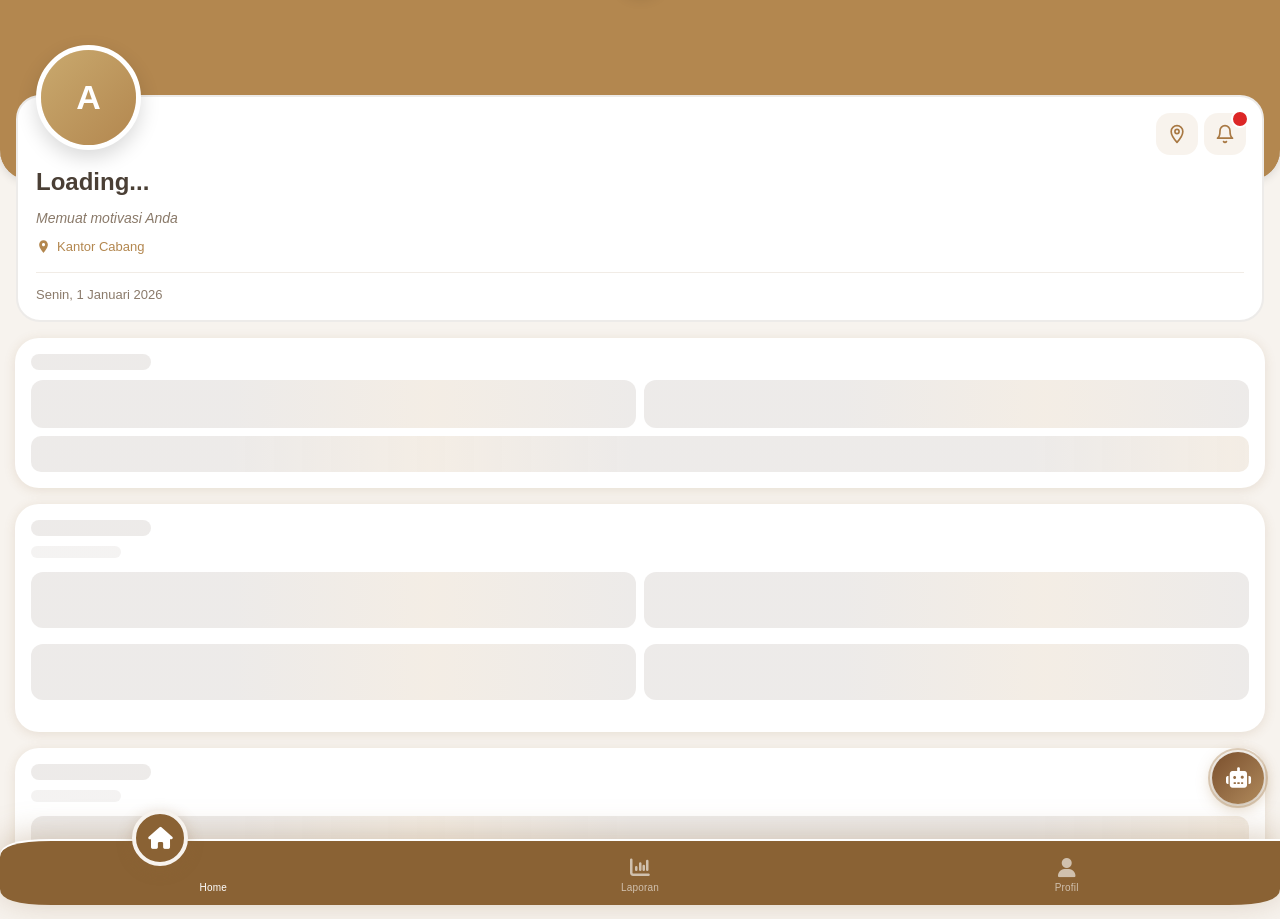
==== index.html @ d6999726 "Add files via upload" ====
<!DOCTYPE html>
<html lang="id">
<head>
<meta charset="UTF-8">
<meta name="viewport" content="width=device-width, initial-scale=1.0, maximum-scale=1.0, user-scalable=no, viewport-fit=cover">

<!-- PWA Meta -->
<meta name="theme-color" content="#b3874f">
<meta name="apple-mobile-web-app-capable" content="yes">
<meta name="apple-mobile-web-app-status-bar-style" content="black-translucent">
<meta name="apple-mobile-web-app-title" content="TTN Marketing">

<!-- Icons -->
<link rel="icon" type="image/png" sizes="32x32" href="icon_32.png">
<link rel="icon" type="image/png" sizes="48x48" href="icon_48.png">
<link rel="icon" type="image/png" sizes="512x512" href="icon_512.png">
<link rel="apple-touch-icon" sizes="192x192" href="icon_192.png">

<!-- Manifest -->
<link rel="manifest" href="manifest.json">
<title>Marketing TTN</title>

<link rel="stylesheet" href="index.css">
<link rel="stylesheet" href="home.css">
<link rel="stylesheet" href="profil.css">
<link rel="stylesheet" href="input.css">
<link rel="stylesheet" href="tabel.css">
<link rel="stylesheet" href="customer.css">
<link rel="stylesheet" href="analisis.css">
<link rel="stylesheet" href="rolling.css">
<link rel="stylesheet" href="laporanharian.css">
<link rel="stylesheet" href="customersales.css">
<link rel="stylesheet" href="operasional.css">
<link rel="stylesheet" href="tentang.css">
<link rel="stylesheet" href="keamanan.css">
<link rel="stylesheet" href="perjanjian.css">
<link rel="stylesheet" href="slip.css">
<link rel="stylesheet" href="chat.css">
<link rel="stylesheet" href="rollingcustomer.css">
<link rel="stylesheet" href="peraturan.css">
<link rel="stylesheet" href="map.css">
<link rel="stylesheet" href="root.css">

<link rel="stylesheet" href="https://cdnjs.cloudflare.com/ajax/libs/font-awesome/6.5.0/css/all.min.css"/>

</head>
<body>

<div id="app">
  <div id="pullRefreshIndicator">
    <div id="ptrCard">
      <img src="LogoTTN.png" alt="">
      <svg viewBox="0 0 80 80">
        <circle id="ptrCircle" cx="40" cy="40" r="36"/>
      </svg>
    </div>
  </div>
  <!-- ===== HOME VIEW ===== -->
  <div class="view active" id="view-home">
    <div class="page-content">
      <div class="headerHome"></div>
      <div id="marketingList">
        <div class="marketing-card">
          <button id="homeKantorBtn" class="home-kantor-btn" style="display:none;" onclick="window.openKantorPopup()">
            <svg viewBox="0 0 24 24" fill="none" stroke="currentColor" stroke-width="2" stroke-linecap="round" stroke-linejoin="round">
              <path d="M3 9l9-7 9 7v11a2 2 0 0 1-2 2H5a2 2 0 0 1-2-2z"/>
              <polyline points="9 22 9 12 15 12 15 22"/>
            </svg>
          </button>
          <button id="homeMapBtn" class="home-map-btn" onclick="window.openMapView()">
            <svg viewBox="0 0 24 24" fill="none" stroke="currentColor"
              stroke-width="2" stroke-linecap="round" stroke-linejoin="round">
              <path d="M12 2C8.13 2 5 5.13 5 9c0 5.25 7 13 7 13s7-7.75 7-13c0-3.87-3.13-7-7-7z"/>
              <circle cx="12" cy="9" r="2.5"/>
            </svg>
          </button>
          <button id="homeNotifBtn" class="home-notif-btn">
            <svg viewBox="0 0 24 24" fill="none" stroke="currentColor"
              stroke-width="2" stroke-linecap="round" stroke-linejoin="round">
              <path d="M18 8a6 6 0 10-12 0c0 7-3 9-3 9h18s-3-2-3-9"></path>
              <path d="M13.73 21a2 2 0 01-3.46 0"></path>
            </svg>
          
            <!-- Badge jumlah notif -->
            <span class="notif-badge" id="homeNotifBadge"></span>
          </button>
          <!-- AVATAR -->
          <div class="avatar" id="homeAvatar">
            <div class="avatar-inisial">
              A
            </div>
          </div>
          <!-- INFO -->
          <div class="marketing-info">
            <div class="nama" id="homeNama">
              Loading...
            </div>
            <div class="motivasi" id="homeMotivasi">
              Memuat motivasi Anda
            </div>
            <div class="kantor" id="homeKantor">
              <svg class="kantor-icon" viewBox="0 0 24 24">
                <path d="M12 2C8.13 2 5 5.13 5 9c0 5.25 7 13 7 13s7-7.75 7-13 c0-3.87-3.13-7-7-7zm0 9.5 c-1.38 0-2.5-1.12-2.5-2.5 S10.62 6.5 12 6.5 14.5 7.62 14.5 9 13.38 11.5 12 11.5z"/>
              </svg>
              Kantor Cabang
            </div>
          </div>
          <!-- TANGGAL -->
          <div class="tanggal-waktu">
            <div class="tanggal" id="homeTanggal">
              Senin, 1 Januari 2026
            </div>
          </div>
        </div>
      </div>
      
     <!-- SKELETON 3 CARD -->
      <div id="skeletonHomeCards">
        <div class="sk-card-wrap">
          <div class="sk-line sk-title"></div>
          <div class="sk-grid-2">
            <div class="sk-box-sm"></div>
            <div class="sk-box-sm"></div>
          </div>
          <div class="sk-box-lg"></div>
        </div>
        <div class="sk-card-wrap">
          <div class="sk-line sk-title"></div>
          <div class="sk-line sk-subtitle"></div>
          <div class="sk-grid-2">
            <div class="sk-box-md"></div>
            <div class="sk-box-md"></div>
            <div class="sk-box-md"></div>
            <div class="sk-box-md"></div>
          </div>
        </div>
        <div class="sk-card-wrap">
          <div class="sk-line sk-title"></div>
          <div class="sk-line sk-subtitle"></div>
          <div class="sk-box-md"></div>
          <div class="sk-box-md"></div>
          <div class="sk-box-md"></div>
        </div>
      </div>

      <!-- DYNAMIC CONTENT PER ROLE -->
      <div id="homeRoleContent"></div>

      <div class="home-footer" id="homeFooter">
        <img src="LogoTTN.png" class="home-footer-logo">
        <div class="home-footer-text" id="homeFooterText"></div>
      </div>

    </div>

    <!-- POPUP DYNAMIC -->
    <div id="homePopupContainer"></div>
  </div>
  
  <!-- ===== INPUT VIEW ===== -->
  <div class="view" id="view-input">
    <div class="input-page">
      <!-- HEADER -->
      <div class="input-header">
        <!-- BACK BUTTON -->
        <button class="input-back-btn" onclick="window.showView('home','back')">
          <i class="fa-solid fa-arrow-left"></i>
        </button>
        <!-- TABEL BUTTON -->
        <button class="input-tabel-btn" onclick="window.showView('inputTabel','direct')">
          <svg xmlns="http://www.w3.org/2000/svg" viewBox="0 0 24 24" fill="none" stroke="currentColor" stroke-width="2" stroke-linecap="round" stroke-linejoin="round" width="18" height="18">
            <rect x="3" y="3" width="18" height="18" rx="2"/>
            <path d="M3 9h18"/>
            <path d="M3 15h18"/>
            <path d="M9 3v18"/>
          </svg>
        </button>
        <!-- HARI -->
        <div class="input-hari" id="inputHari">
          Senin
        </div>
        <!-- BAWA BARANG -->
        <div class="input-bawa-container" id="inputBawaBarang">
          <!-- AUTO RENDER -->
        </div>
        <!-- DETAIL BUTTON -->
        <div class="input-header-action">
        
          <!-- ANALYSIS BUTTON -->
          <button class="input-analysis-btn" id="inputAnalysisBtn">
            <svg xmlns="http://www.w3.org/2000/svg" viewBox="0 0 24 24"
              fill="currentColor" width="18" height="18">
              <path d="M18.75 12.75h1.5a.75.75 0 0 0 0-1.5h-1.5a.75.75 0 0 0 0 1.5Z"/>
              <path d="M12 6a.75.75 0 0 1 .75-.75h7.5a.75.75 0 0 1 0 1.5h-7.5A.75.75 0 0 1 12 6Z"/>
              <path d="M12 18a.75.75 0 0 1 .75-.75h7.5a.75.75 0 0 1 0 1.5h-7.5A.75.75 0 0 1 12 18Z"/>
              <path d="M3.75 6.75h1.5a.75.75 0 1 0 0-1.5h-1.5a.75.75 0 0 0 0 1.5Z"/>
              <path d="M3 12a.75.75 0 0 1 .75-.75h7.5a.75.75 0 0 1 0 1.5H3.75A.75.75 0 0 1 3 12Z"/>
              <path d="M9 3.75a2.25 2.25 0 1 0 0 4.5 2.25 2.25 0 0 0 0-4.5Z"/>
              <path d="M12.75 12a2.25 2.25 0 1 1 4.5 0 2.25 2.25 0 0 1-4.5 0Z"/>
              <path d="M9 15.75a2.25 2.25 0 1 0 0 4.5 2.25 2.25 0 0 0 0-4.5Z"/>
            </svg>
          </button>
        
          <!-- DETAIL BUTTON -->
          <button class="input-detail-btn" id="inputDetailBtn">
            <svg xmlns="http://www.w3.org/2000/svg" viewBox="0 0 24 24"
              fill="currentColor" width="18" height="18">
              <circle cx="12" cy="12" r="10" opacity=".2"></circle>
              <path d="M12 16v-4"></path>
              <path d="M12 8h.01"></path>
              <path d="M12 2a10 10 0 1 0 0 20a10 10 0 0 0 0-20Z"></path>
            </svg>
          </button>
        
        </div>
      </div>
      <!-- DROPDOWN FILTER -->
      <div class="analysis-dropdown" id="analysisDropdown">
        <div class="analysis-item" data-action="keterangan">
          <span>Keterangan</span><span class="analysis-check">✓</span>
        </div>
        <div class="analysis-item" data-action="fee_disable">
          <span>Fee dan Disable</span><span class="analysis-check">✓</span>
        </div>
        <div class="analysis-item" data-action="penyesuaian">
          <span>Penyesuaian Data</span><span class="analysis-check">✓</span>
        </div>
        <div class="analysis-item" data-action="catatan">
          <span>Punya Catatan</span><span class="analysis-check">✓</span>
        </div>
        <div class="analysis-item" data-action="return">
          <span>Punya Return</span><span class="analysis-check">✓</span>
        </div>
        <div class="analysis-item" data-action="expired">
          <span>Punya Expired</span><span class="analysis-check">✓</span>
        </div>
        <div class="analysis-item" data-action="analisis">
          <span>Punya Analisis</span><span class="analysis-check">✓</span>
        </div>
        <div class="analysis-divider"></div>
        <div class="analysis-item produktif" data-action="produktif">
          <span>Produktif</span><span class="analysis-check">✓</span>
        </div>
        <div class="analysis-item stabil" data-action="stabil">
          <span>Stabil</span><span class="analysis-check">✓</span>
        </div>
        <div class="analysis-item non_produktif" data-action="non_produktif">
          <span>Non Produktif</span><span class="analysis-check">✓</span>
        </div>
        <div class="analysis-divider"></div>
        <div class="analysis-item tampilan-item" data-action="tampilan">
          <span id="tampilan-label">Tampilan Bersih</span><span class="analysis-check">✓</span>
        </div>
      </div>
      <!-- CUSTOMER WRAPPER -->
      <div class="input-customer-wrapper">
        
        <!-- BOTTOM PROGRESS BAR -->
        <div class="input-progress-bar" id="inputProgressBar">
        
          <!-- HANDLE -->
          <button
            class="input-progress-toggle"
            id="inputProgressToggle">
        
            <div class="input-progress-line"></div>
        
          </button>
        
          <!-- CONTENT -->
          <div
            class="input-progress-content"
            id="inputProgressContent">
        
            <!-- SEARCH -->
            <input
              type="text"
              id="inputSearchCustomer"
              class="input-search-customer"
              placeholder="Cari customer..."
              autocomplete="off"
              autocorrect="off"
              spellcheck="false"
            >
        
            <!-- TEXT -->
            <div
              class="input-progress-text"
              id="inputProgressText">
        
              0 / 0 Toko
        
            </div>
        
            <!-- PIPE -->
            <div class="input-progress-track">
        
              <div
                class="input-progress-fill"
                id="inputProgressFill">
              </div>
        
            </div>
        
          </div>
        
        </div>    
        <!-- LIST -->
        <div class="input-list-customer" id="listCustomer">
          <!-- AUTO RENDER -->
        </div>
      </div>
    </div>
    
    <!-- POPUP INPUT DATA -->
    <div class="popup-input-overlay" id="popupInputOverlay">
      <div class="popup-input-sheet" id="popupInputSheet">
        <!-- DRAG -->
        <div class="popup-drag"></div>
        <!-- HEADER -->
        <div class="popup-input-header">
          <div class="popup-summary-card">
            <!-- NAMA -->
            <div class="popup-input-nama" id="popupInputNama">
              Nama Customer
            </div>
            <!-- DATA KEMARIN -->
            <div class="popup-data-kemarin-tanggal" id="popupDataKemarinTanggal">
              -
            </div>
            <div class="popup-data-kemarin" id="popupDataKemarin">
              
              <!-- AUTO RENDER -->
            </div>
            <!-- TOTAL -->
            <div class="popup-total-card">
        
              <div class="popup-total-value" id="previewPay">
                Rp0
              </div>
            </div>
          </div>
        </div>
        
        <!-- BODY -->
        <div class="popup-input-body" id="popupInputBarang">
          <!-- AUTO RENDER -->
        </div>
        <!-- BUTTON -->
        <button class="popup-submit-btn" id="popupSubmitBtn" disabled>
          Kirim
        </button>
      </div>
    </div>
    <!-- POPUP INPUT FD -->
    <div class="popup-input-overlay" id="popupInputFdOverlay">
      <div class="popup-input-sheet" id="popupInputFdSheet">
        <!-- DRAG -->
        <div class="popup-drag"></div>
        <!-- HEADER -->
        <div class="popup-input-header">
          <div class="popup-summary-card">
            <div class="popup-input-nama" id="popupInputFdNama">
              Nama Customer
            </div>
          </div>
        </div>
        <!-- BODY -->
        <div class="popup-input-body" id="popupInputFdBody">
          <!-- AUTO RENDER -->
        </div>
        <!-- BUTTON -->
        <button class="popup-submit-btn" id="popupInputFdSubmit">
          Simpan
        </button>
      </div>
  </div> 
    <!-- PREVIEW FOTO CUSTOMER -->
    <div class="preview-foto-overlay" id="previewFotoOverlay">
      <img id="previewFotoImg" class="preview-foto-img">
    </div>  
    <!-- POPUP WARNING -->
    <div class="popup-warning-overlay" id="popupWarningOverlay">
      <div class="popup-warning-card">
        <div class="popup-warning-icon">
          ⚠
        </div>
        <div class="popup-warning-title">
          Data Berbeda
        </div>
        <div class="popup-warning-text" id="popupWarningText">
          Data berbeda, coba cek lagi
          atau lanjutkan simpan
        </div>
        <div class="popup-warning-actions">
          <button class="popup-warning-btn cancel" id="popupWarningCancel">
            Cek Lagi
          </button>
          <button class="popup-warning-btn submit" id="popupWarningSubmit">
            Lanjut Simpan
          </button>
        </div>
      </div>
    </div>
    <!-- POPUP DETAIL HEADER -->
    <div class="popup-detail-overlay" id="popupHeaderDetailOverlay">
      <div class="popup-detail-sheet" id="popupHeaderDetailSheet">
        <!-- DRAG -->
        <div class="popup-drag"></div>
        <!-- HEADER -->
        <div class="popup-detail-header">
          <div class="popup-detail-title">
            Detail Hari Ini
          </div>
          <div class="popup-detail-subtitle">
            Ringkasan data harian
          </div>
        </div>
        <!-- BODY -->
        <div class="popup-detail-list" id="popupHeaderDetailBody">
          <!-- AUTO RENDER -->
        </div>
      </div>
    </div>
  </div>
  
  <!-- ===== INPUT TABEL VIEW ===== -->
  <div class="view" id="view-inputTabel">
    <div class="it-toolbar">
      <button class="it-back" onclick="window.showView('input','back')">
        <i class="fa-solid fa-arrow-left"></i>
      </button>
      <div class="it-search-wrap">
        <i class="fa-solid fa-magnifying-glass it-search-icon"></i>
        <input type="text" class="it-search-input" id="itSearchInput" placeholder="Cari customer...">
        <button class="it-search-clear" id="itSearchClear">
          <i class="fa-solid fa-xmark"></i>
        </button>
      </div>
      <div class="it-zoom-wrap">
        <button class="it-zoom-btn" id="itZoomOut">−</button>
        <span class="it-zoom-label" id="itZoomLabel">100%</span>
        <button class="it-zoom-btn" id="itZoomIn">+</button>
      </div>
    </div>
    <div class="it-canvas-wrap" id="inputTabelInner"></div>
  </div>
  
  <!-- ===== CUSTOMER VIEW ===== -->
  <div class="view" id="view-customer">
    <div class="customer-page">
      <!-- BACK BUTTON -->
      <button class="customer-back-btn" onclick="window.showView('home','back')">
        <svg viewBox="0 0 24 24" fill="none" stroke="currentColor" stroke-width="2.5" stroke-linecap="round">
          <path d="M19 12H5M5 12l7-7M5 12l7 7"/>
        </svg>
      </button>
      <!-- CARD -->
      <div class="customer-card">
        <!-- HARI -->
        <div class="customer-item">
          <div class="customer-label">
            Hari
          </div>
          <div class="hari-dropdown">
            <!-- SELECTED -->
            <div class="customer-value hari-selected" id="customerHari">
              Senin
              <i class="fa-solid fa-chevron-down"></i>
            </div>
            <!-- DROPDOWN -->
            <div class="hari-menu" id="hariMenu">
              <!-- AUTO RENDER -->
            </div>
          </div>
          <!-- TOMBOL AKSI -->
          <div class="customer-item-actions">
            <div class="customer-filter-wrap" id="customerFilterWrap">
              <button class="btn-filter-hari" id="btnFilterCustomer" title="Filter">
                <i class="fa-solid fa-filter"></i>
              </button>
              <div class="customer-filter-dropdown" id="customerFilterDropdown">
                <div class="customer-filter-item" data-filter="catatan">
                  <i class="fa-solid fa-bookmark"></i>
                  <span>Punya Catatan</span>
                  <div class="customer-filter-check" id="filterCheckCatatan"></div>
                </div>
              </div>
            </div>
            <button class="btn-map-hari" id="btnMapHari" title="Lihat di Peta">
              <i class="fa-solid fa-map-location-dot"></i>
            </button>
          </div>
        </div>
        <!-- TOTAL -->
        <div class="customer-item">
          <div class="customer-label">
            Jumlah Customer
          </div>
          <div class="customer-total">
            <span id="customerTotal">
              0
            </span>
            Customer
          </div>
        </div>
        <!-- STATS -->
        <div class="customer-stats">
          <!-- BARU -->
          <div class="customer-stat-card">
            <div class="customer-stat-title">
              Cust Baru
            </div>
            <div class="customer-stat-value new" id="customerBaru">
              0
            </div>
          </div>
          <!-- LAMA -->
          <div class="customer-stat-card">
            <div class="customer-stat-title">
              Cust Lama
            </div>
            <div class="customer-stat-value old" id="customerLama">
              0
            </div>
          </div>
        </div>
    
        <div class="customer-bottom-bar">
        
          <!-- SEARCH (atas) -->
          <div class="customer-search">
            <i class="fa-solid fa-search"></i>
            <input type="text" id="searchCustomer" placeholder="Cari customer..." autocomplete="off">
        
            <div class="customer-suggest" id="customerSuggest"></div>
          </div>
        
          <!-- INPUT BUTTON (bawah) -->
          <div class="customer-action-row">
            <button class="btn-input-customer" onclick="inputCustomer()">
              <i class="fa-solid fa-plus"></i>
              Input Customer
            </button>
          </div>
        
        </div>
        
        <!-- LIST CUSTOMER -->
        <div class="customer-list" id="customerList">
        </div>
      </div>
    </div>
    
    <!-- POPUP INPUT CUSTOMER -->
    <div class="popup-overlay" id="popupCustomer">
      <div class="popup-content" id="popupContent">
        <!-- HANDLE -->
        <div class="popup-handle">
        </div>
        <!-- TITLE -->
        <div class="popup-title">
          Input Customer
        </div>
        <!-- PERINGATAN -->
        <div style="
          background:#fdecea;
          border:1.5px solid #dc2626;
          border-radius:12px;
          padding:12px 14px;
          margin-bottom:14px;
          font-size:13px;
          font-weight:700;
          color:#b91c1c;
          line-height:1.5;
        ">
          <i class="fa-solid fa-triangle-exclamation" style="margin-right:6px;"></i>
          PERHATIAN: Dilarang keras menginput customer pindahan dari marketing lain sebagai customer baru. Wajib hubungi admin untuk proses pemindahan customer.
        </div>
        <!-- NAMA -->
        <div class="popup-group">
          <label>
            Nama Customer
          </label>
          <input type="text" id="inputNamaCustomer" placeholder="Masukkan nama customer">
        </div>
        <!-- AUTO RENDER FORM -->
        <div id="stokContainer">
        </div>      </div>
    </div>
  </div>
  
  <!-- ===== ANALISIS VIEW ===== -->
  <div class="view" id="view-analisis">
    <div class="analisis-page">
      <div class="analisis-header">
        <button class="analisis-back-btn" onclick="window.showView('home','back')">
          <i class="fa-solid fa-arrow-left"></i>
        </button>
        <button class="analisis-info-btn" id="analisisInfoBtn">
          <i class="fa-solid fa-circle-info"></i>
        </button>
        <div class="analisis-header-title">
          Analisa Trikotomi
        </div>
        <div class="analisis-header-subtitle">
          Klasifikasi customer berdasarkan aktivitas transaksi
        </div>
      </div>
      <div class="analisis-wrapper">
        <div class="analisis-total-card">
          <div class="analisis-total-label">
            Total Customer
          </div>
          <div class="analisis-total-value" id="totalCustomer">
            0
          </div>
        </div>
        <div class="analisis-periode-row">
          <div class="analisis-filter-chips" id="analisisFilterChips">
            <button class="analisis-chip" data-filter="return">Ret</button>
            <button class="analisis-chip" data-filter="expired">Exp</button>
            <button class="analisis-chip" data-filter="tutup">Ttp</button>
            <button class="analisis-chip" data-filter="pending">Pen</button>
            <button class="analisis-chip" data-filter="putus">Pts</button>
            <button class="analisis-chip" data-filter="catatan">Cat</button>
          </div>
          <div class="analisis-periode-wrap" id="analisisPeriodeWrap">
            <button class="analisis-periode-btn" id="analisisPeriodeBtn">
              <i class="fa-solid fa-calendar-week"></i>
              <span id="analisisPeriodeLabel">T-1</span>
              <i class="fa-solid fa-chevron-down"></i>
            </button>
            <div class="analisis-periode-dropdown" id="analisisPeriodeDropdown" style="display:none"></div>
          </div>
        </div>
        <div class="analisis-summary">
          <div class="summary-card green">
            <div class="summary-value" id="greenCount">
              0
            </div>
            <div class="summary-label">
              Produktif
            </div>
          </div>
          <div class="summary-card yellow">
            <div class="summary-value" id="yellowCount">
              0
            </div>
            <div class="summary-label">
              Stabil
            </div>
          </div>
          <div class="summary-card red">
            <div class="summary-value" id="redCount">
              0
            </div>
            <div class="summary-label">
              Non Produktif
            </div>
          </div>
        </div>
        <div id="accordionContainer"></div>
      </div>
      <div class="analisis-search-floating">
        <input type="text" id="customerSearch" placeholder="Cari customer...">
        <button class="analisis-hapus-btn" id="btnHapusBadge" onclick="hapusBadgeTrikotomi()">
          <svg xmlns="http://www.w3.org/2000/svg" width="18" height="18" viewBox="0 0 24 24" fill="none" stroke="currentColor" stroke-width="2.5" stroke-linecap="round" stroke-linejoin="round">
            <line x1="18" y1="6" x2="6" y2="18"></line>
            <line x1="6" y1="6" x2="18" y2="18"></line>
          </svg>
        </button>
        <button class="analisis-aktifkan-btn" id="btnAktifkanBadge" onclick="aktifkanBadgeTrikotomi()">
          <svg xmlns="http://www.w3.org/2000/svg" width="20" height="20" viewBox="0 0 24 24" fill="none" stroke="currentColor" stroke-width="2.5" stroke-linecap="round" stroke-linejoin="round">
            <polyline points="20 6 9 17 4 12"></polyline>
          </svg>
        </button>
      </div>
    </div>
  </div>
  
  <!-- ===== PROFIL VIEW ===== -->
  <div class="view" id="view-profil">
    <div class="profil-page">
  
      <!-- HERO -->
      <div class="profil-hero" id="profilHero">  
        <div class="profil-hero-gradient" id="profilHeroBg"></div>  
        <div class="profil-hero-pattern"></div>  
        <div class="profil-hero-shape"></div>  
    
        <!-- Tombol Edit Foto Sampul -->
        <div class="cover-edit-wrap" id="coverEditWrap">
            <button class="cover-edit-btn" id="btnEditCover">
                <i class="fa-solid fa-camera"></i>
                Edit foto sampul
            </button>
            <!-- Dropdown -->
            <div class="cover-dropdown" id="coverDropdown">
                <button class="cover-dropdown-item" id="btnGantiCover">
                    <i class="fa-solid fa-image"></i>
                    Ganti foto
                </button>
                <div class="cover-dropdown-sep"></div>
                <button class="cover-dropdown-item cover-dropdown-danger" id="btnHapusCover">
                    <i class="fa-solid fa-trash"></i>
                    Hapus foto
                </button>
            </div>
        </div>
    
          <!-- Hidden file input -->
        <input type="file" id="inputFotoCover" accept="image/png, image/jpeg" style="display:none;" />
      </div>
      
      <!-- ======= CROP MODAL ======= -->
      <div class="crop-overlay" id="cropOverlay">
        <div class="crop-modal">
      
          <div class="crop-modal-head">
            <div>
              <span class="crop-modal-title">Crop Foto Sampul</span>
              <span class="crop-modal-hint">Seret kotak • Tarik sudut untuk resize</span>
            </div>
            <button class="crop-modal-close" id="cropClose">
              <i class="fa-solid fa-xmark"></i>
            </button>
          </div>
      
          <div class="crop-workspace" id="cropWorkspace">
            <img id="cropImg" alt="" draggable="false" />
            <div class="crop-box" id="cropBox">
              <div class="crop-grid">
                <div class="cg-line cg-h1"></div>
                <div class="cg-line cg-h2"></div>
                <div class="cg-line cg-v1"></div>
                <div class="cg-line cg-v2"></div>
              </div>
              <div class="crop-handle ch-tl" data-handle="tl"></div>
              <div class="crop-handle ch-tr" data-handle="tr"></div>
              <div class="crop-handle ch-bl" data-handle="bl"></div>
              <div class="crop-handle ch-br" data-handle="br"></div>
            </div>
          </div>
      
          <div class="crop-modal-foot">
            <span class="crop-size-info" id="cropSizeInfo">–</span>
            <div class="crop-foot-btns">
              <button class="crop-btn-cancel" id="cropCancel">Batalkan</button>
              <button class="crop-btn-confirm" id="cropConfirm">
                <i class="fa-solid fa-crop-simple"></i>
                Crop & Simpan
              </button>
            </div>
          </div>
      
        </div>
      </div>
  
      <!-- BODY -->
      <div class="profil-body">
  
        <!-- AVATAR FLOATING -->
        <div class="profil-avatar-section">
          <div class="profil-avatar-wrap">
            <div class="profil-avatar" id="profilAvatar">A</div>
            <div class="profil-avatar-status"></div>
            <button class="profil-avatar-edit-btn" id="btnEditProfil">
              <i class="fa-solid fa-pen"></i>
            </button>
          </div>
          <div class="profil-identity">
            <div class="profil-hero-name" id="profilName">Administrator</div>
            <div class="profil-hero-email" id="profilEmail">admin@company.com</div>
          </div>
        </div>
  
        <!-- INFORMASI AKUN -->
        <div class="profil-section-label">Informasi Akun</div>
        <div class="profil-card">
          <div class="profil-card-item">
            <div class="profil-card-icon brown">
              <i class="fa-solid fa-user"></i>
            </div>
            <div class="profil-card-info">
              <div class="profil-card-label">Nama Lengkap</div>
              <div class="profil-card-value" id="profilNamaDetail">-</div>
            </div>
          </div>
          <div class="profil-card-sep"></div>
          <div class="profil-card-item">
            <div class="profil-card-icon brown">
              <i class="fa-solid fa-envelope"></i>
            </div>
            <div class="profil-card-info">
              <div class="profil-card-label">Email</div>
              <div class="profil-card-value" id="profilEmailDetail">-</div>
            </div>
          </div>
          <div class="profil-card-sep"></div>
          <div class="profil-card-item">
            <div class="profil-card-icon brown">
              <i class="fa-solid fa-phone"></i>
            </div>
            <div class="profil-card-info">
              <div class="profil-card-label">Nomor Telepon</div>
              <div class="profil-card-value" id="profilTelpon">-</div>
            </div>
          </div>
          <div class="profil-card-sep"></div>
          <div class="profil-card-item">
            <div class="profil-card-icon brown">
              <i class="fa-solid fa-briefcase"></i>
            </div>
            <div class="profil-card-info">
              <div class="profil-card-label">Jabatan</div>
              <div class="profil-card-value" id="profilJabatan">-</div>
            </div>
          </div>
          <div class="profil-card-sep"></div>
          <div class="profil-card-item">
            <div class="profil-card-icon brown">
              <i class="fa-solid fa-building"></i>
            </div>
            <div class="profil-card-info">
              <div class="profil-card-label">Cabang</div>
              <div class="profil-card-value" id="profilCabang">-</div>
            </div>
          </div>
          <div class="profil-card-sep"></div>
          <div class="profil-card-item">
            <div class="profil-card-icon brown">
              <i class="fa-solid fa-quote-left"></i>
            </div>
            <div class="profil-card-info">
              <div class="profil-card-label">Bio</div>
              <div class="profil-card-value" id="profilBio">-</div>
            </div>
          </div>
        </div>
  
        <!-- PENGATURAN -->
        <div class="profil-section-label">Pengaturan</div>
        <div class="profil-card">
          <div class="profil-menu-item">
            <div class="profil-menu-left">
              <div class="profil-card-icon blue"><i class="fa-solid fa-file-contract"></i></div>
              <span>Perjanjian Kerja</span>
            </div>
            <i class="fa-solid fa-chevron-right profil-menu-arrow"></i>
          </div>
          <div class="profil-card-sep"></div>
          <div class="profil-menu-item">
            <div class="profil-menu-left">
              <div class="profil-card-icon blue"><i class="fa-solid fa-file-contract"></i></div>
              <span>Peraturan Perusahaan</span>
            </div>
            <i class="fa-solid fa-chevron-right profil-menu-arrow"></i>
          </div>
          <div class="profil-card-sep"></div>
          <div class="profil-menu-item">
            <div class="profil-menu-left">
              <div class="profil-card-icon blue"><i class="fa-solid fa-file-contract"></i></div>
              <span>SOP</span>
            </div>
            <i class="fa-solid fa-chevron-right profil-menu-arrow"></i>
          </div>
          <div class="profil-card-sep"></div>
          <div class="profil-menu-item">
            <div class="profil-menu-left">
              <div class="profil-card-icon purple"><i class="fa-solid fa-group-arrows-rotate"></i></div>
              <span>Rolling Customer</span>
            </div>
            <i class="fa-solid fa-chevron-right profil-menu-arrow"></i>
          </div>
          <div class="profil-card-sep"></div>
          <div class="profil-menu-item">
            <div class="profil-menu-left">
              <div class="profil-card-icon green"><i class="fa-solid fa-bell"></i></div>
              <span>Aksesbilitas</span>
            </div>
            <i class="fa-solid fa-chevron-right profil-menu-arrow"></i>
          </div>
          <div class="profil-card-sep"></div>
          <div class="profil-menu-item">
            <div class="profil-menu-left">
              <div class="profil-card-icon green"><i class="fa-solid fa-envelope"></i></div>
              <span>Slip Gaji</span>
            </div>
            <i class="fa-solid fa-chevron-right profil-menu-arrow"></i>
          </div>
          <div class="profil-card-sep"></div>
          <div class="profil-menu-item">
            <div class="profil-menu-left">
              <div class="profil-card-icon orange"><i class="fa-solid fa-shield-halved"></i></div>
              <span>Keamanan Akun</span>
            </div>
            <i class="fa-solid fa-chevron-right profil-menu-arrow"></i>
          </div>
          <div class="profil-card-sep"></div>
          <div class="profil-menu-item">
            <div class="profil-menu-left">
              <div class="profil-card-icon gray"><i class="fa-solid fa-circle-info"></i></div>
              <span>Tentang Aplikasi</span>
            </div>
            <i class="fa-solid fa-chevron-right profil-menu-arrow"></i>
          </div>
        </div>
        
        <!-- LOGOUT -->
        <button id="btnLogout" class="profil-logout-btn">
          <i class="fa-solid fa-right-from-bracket"></i>
          Logout
        </button>
  
        <div class="profil-version">v1.0.0 · Teh Tarik Nusantara</div>
  
      </div>
    </div>
  </div>
  
  <!--  TENTANG APLIKASI VIEW  -->
  <div class="view" id="view-tentang">
    <div class="tentang-page">
  
      <!-- HEADER -->
      <div class="tentang-header">
        <button class="tentang-back-btn" onclick="showView('profil')">
          <i class="fa-solid fa-arrow-left"></i>
        </button>
        <div class="tentang-header-title">Tentang Aplikasi</div>
        <div style="width:36px"></div>
      </div>
  
      <!-- HERO -->
      <div class="tentang-hero">
        <div class="tentang-hero-bg"></div>
        <div class="tentang-hero-pattern"></div>
        <div class="tentang-logo-wrap">
          <img src="logoTTN.png" class="tentang-logo" onerror="this.style.display='none'; document.getElementById('tentangLogoFallback').style.display='flex'">
          <div class="tentang-logo-fallback" id="tentangLogoFallback">TTN</div>
        </div>
        <div class="tentang-app-name">Teh Tarik Nusantara</div>
        <div class="tentang-app-sub">Marketing</div>
        <div class="tentang-app-version">
          <i class="fa-solid fa-tag"></i>
          Versi 1.0.0
        </div>
      </div>
  
      <!-- BODY -->
      <div class="tentang-body">
  
        <!-- DESKRIPSI -->
        <div class="tentang-desc-card">
          <div class="tentang-desc-text">
            Aplikasi manajemen marketing berbasis mobile untuk monitoring, pendataan, laporan, dan analisis customer secara real-time dan efisien.
          </div>
        </div>
  
        <!-- INFO PERUSAHAAN -->
        <div class="tentang-section-label">Informasi Perusahaan</div>
        <div class="tentang-card">
  
          <div class="tentang-card-item">
            <div class="tentang-card-icon brown">
              <i class="fa-solid fa-building"></i>
            </div>
            <div class="tentang-card-info">
              <div class="tentang-card-label">Perusahaan</div>
              <div class="tentang-card-value">PT Rizquna Jaya Mandiri</div>
            </div>
          </div>
          <div class="tentang-card-sep"></div>
  
          <div class="tentang-card-item">
            <div class="tentang-card-icon brown">
              <i class="fa-solid fa-mug-hot"></i>
            </div>
            <div class="tentang-card-info">
              <div class="tentang-card-label">Produk</div>
              <div class="tentang-card-value">Teh Tarik Nusantara & Es Kenyot</div>
            </div>
          </div>
          <div class="tentang-card-sep"></div>
  
          <div class="tentang-card-item">
            <div class="tentang-card-icon brown">
              <i class="fa-solid fa-calendar"></i>
            </div>
            <div class="tentang-card-info">
              <div class="tentang-card-label">Berdiri</div>
              <div class="tentang-card-value">29 Februari 2022</div>
            </div>
          </div>
          <div class="tentang-card-sep"></div>
  
          <div class="tentang-card-item">
            <div class="tentang-card-icon brown">
              <i class="fa-solid fa-globe"></i>
            </div>
            <div class="tentang-card-info">
              <div class="tentang-card-label">Website</div>
              <div class="tentang-card-value tentang-link" onclick="window.open('https://www.tehtariknusantara.com','_blank')">
                www.tehtariknusantara.com
                <i class="fa-solid fa-arrow-up-right-from-square" style="font-size:10px;margin-left:4px;"></i>
              </div>
            </div>
          </div>
  
        </div>
  
        <!-- KONTAK -->
        <div class="tentang-section-label">Hubungi Kami</div>
        <div class="tentang-card">
  
          <div class="tentang-card-item" onclick="window.open('tel:0895694273200')">
            <div class="tentang-card-icon green">
              <i class="fa-solid fa-phone"></i>
            </div>
            <div class="tentang-card-info">
              <div class="tentang-card-label">Telepon</div>
              <div class="tentang-card-value tentang-link">0895694273200</div>
            </div>
            <i class="fa-solid fa-chevron-right tentang-arrow"></i>
          </div>
          <div class="tentang-card-sep"></div>
  
          <div class="tentang-card-item" onclick="window.open('mailto:pt.rizqunajayamandiri@gmail.com')">
            <div class="tentang-card-icon blue">
              <i class="fa-solid fa-envelope"></i>
            </div>
            <div class="tentang-card-info">
              <div class="tentang-card-label">Email Perusahaan</div>
              <div class="tentang-card-value tentang-link">pt.rizqunajayamandiri@gmail.com</div>
            </div>
            <i class="fa-solid fa-chevron-right tentang-arrow"></i>
          </div>
          <div class="tentang-card-sep"></div>
  
          <div class="tentang-card-item" onclick="window.open('mailto:tehtariknusantara@gmail.com')">
            <div class="tentang-card-icon blue">
              <i class="fa-solid fa-envelope"></i>
            </div>
            <div class="tentang-card-info">
              <div class="tentang-card-label">Email Produk</div>
              <div class="tentang-card-value tentang-link">tehtariknusantara@gmail.com</div>
            </div>
            <i class="fa-solid fa-chevron-right tentang-arrow"></i>
          </div>
  
        </div>
  
        <!-- SOSIAL MEDIA -->
        <div class="tentang-section-label">Sosial Media</div>
        <div class="tentang-sosmed-grid">
  
          <div class="tentang-sosmed-card" onclick="window.open('https://instagram.com/tehtarik_nusantara','_blank')">
            <div class="tentang-sosmed-icon ig">
              <i class="fa-brands fa-instagram"></i>
            </div>
            <div class="tentang-sosmed-name">Instagram</div>
            <div class="tentang-sosmed-handle">Teh Terik Nusantara</div>
          </div>
  
          <div class="tentang-sosmed-card" onclick="window.open('https://www.facebook.com/profile.php?id=61583550478024')">
            <div class="tentang-sosmed-icon fb">
              <i class="fa-brands fa-facebook"></i>
            </div>
            <div class="tentang-sosmed-name">Facebook</div>
            <div class="tentang-sosmed-handle">Teh Tarik Nusantara</div>
          </div>
  
          <div class="tentang-sosmed-card" onclick="window.open('https://www.tiktok.com/@teh_tariknusantara.pkl?_r=1&_t=ZS-96u4Wyr461C')">
            <div class="tentang-sosmed-icon tt">
              <i class="fa-brands fa-tiktok"></i>
            </div>
            <div class="tentang-sosmed-name">TikTok</div>
            <div class="tentang-sosmed-handle">Teh Tarik Nusantara</div>
          </div>
  
        </div>
  
        <!-- APP INFO -->
        <div class="tentang-section-label">Informasi Aplikasi</div>
        <div class="tentang-card">
          <div class="tentang-card-item">
            <div class="tentang-card-icon gray">
              <i class="fa-solid fa-code-branch"></i>
            </div>
            <div class="tentang-card-info">
              <div class="tentang-card-label">Versi Aplikasi</div>
              <div class="tentang-card-value">1.0.0 (Build 1)</div>
            </div>
          </div>
          <div class="tentang-card-sep"></div>
          <div class="tentang-card-item">
            <div class="tentang-card-icon gray">
              <i class="fa-solid fa-shield"></i>
            </div>
            <div class="tentang-card-info">
              <div class="tentang-card-label">Keamanan Data</div>
              <div class="tentang-card-value">Firebase Firestore + IndexedDB</div>
            </div>
          </div>
          <div class="tentang-card-sep"></div>
          <div class="tentang-card-item">
            <div class="tentang-card-icon gray">
              <i class="fa-solid fa-wifi"></i>
            </div>
            <div class="tentang-card-info">
              <div class="tentang-card-label">Mode Offline</div>
              <div class="tentang-card-value">Didukung dengan sync otomatis</div>
            </div>
          </div>
        </div>
  
        <!-- FOOTER -->
        <div class="tentang-footer">
          <div class="tentang-footer-logo">TTN</div>
          <div class="tentang-footer-text">© 2022 PT Rizquna Jaya Mandiri</div>
          <div class="tentang-footer-sub">Teh Tarik Nusantara · All rights reserved</div>
        </div>
  
      </div>
    </div>
  </div>

  <!-- PERATURAN PT -->
  <div class="view" id="view-peraturan">
  
    <!-- HEADER -->
    <div class="pp-header">
      <button class="pp-back-btn" onclick="showView('profil')">
        <i class="fa-solid fa-arrow-left"></i>
      </button>
      <div class="pp-header-title">Peraturan Perusahaan</div>
      <button class="pp-search-toggle-btn" onclick="toggleSearch()">
        <i class="fa-solid fa-magnifying-glass"></i>
      </button>
    </div>
  
    <!-- SEARCH BAR -->
    <div class="pp-search-bar" id="ppSearchBar">
      <div class="pp-search-inner">
        <i class="fa-solid fa-magnifying-glass pp-search-icon"></i>
        <input
          type="text"
          class="pp-search-input"
          id="ppSearchInput"
          placeholder="Cari bab, pasal, atau isi ayat..."
          oninput="filterPeraturan(this.value)"
        />
        <button class="pp-search-clear" id="ppSearchClear" onclick="clearSearch()">
          <i class="fa-solid fa-xmark"></i>
        </button>
      </div>
    </div>
  
    <!-- BODY -->
    <div class="pp-body">
  
      <!-- HERO -->
      <div class="pp-hero">
        <div class="pp-hero-icon">
          <i class="fa-solid fa-scale-balanced"></i>
        </div>
        <div class="pp-hero-text">
          <div class="pp-hero-title">Peraturan Perusahaan</div>
          <div class="pp-hero-sub">Pedoman kerja dan tata tertib perusahaan</div>
        </div>
        <div class="pp-hero-stats" id="ppHeroStats">
          <div class="pp-hero-stat">
            <div class="pp-hero-stat-num" id="statBab">—</div>
            <div class="pp-hero-stat-label">Bab</div>
          </div>
          <div class="pp-hero-stat-divider"></div>
          <div class="pp-hero-stat">
            <div class="pp-hero-stat-num" id="statPasal">—</div>
            <div class="pp-hero-stat-label">Pasal</div>
          </div>
          <div class="pp-hero-stat-divider"></div>
          <div class="pp-hero-stat">
            <div class="pp-hero-stat-num" id="statUpdate">—</div>
            <div class="pp-hero-stat-label">Diperbarui</div>
          </div>
        </div>
      </div>
  
      <!-- LIST BAB -->
      <div class="pp-section-label">Daftar Bab</div>
      <div class="pp-list" id="ppList">
        <div class="pp-loading">
          <div class="pp-spinner"></div>
          <div>Memuat peraturan...</div>
        </div>
      </div>
  
    </div>
  
    <!-- FLOATING BTN -->
    <button class="pp-fab" onclick="openDaftarBab()" title="Daftar Bab">
      <i class="fa-solid fa-list"></i>
    </button>
  
    <!-- BOTTOM SHEET OVERLAY -->
    <div class="pp-overlay" id="ppOverlay" onclick="closeDaftarBab()"></div>
  
    <!-- BOTTOM SHEET -->
    <div class="pp-sheet" id="ppSheet">
      <div class="pp-sheet-handle"></div>
      <div class="pp-sheet-title">Daftar Bab</div>
      <div class="pp-sheet-list" id="ppSheetList"></div>
    </div>
  
  </div>
  
  <!-- SOP -->
  <div class="view" id="view-sop">
  
    <!-- HEADER -->
    <div class="pp-header">
      <button class="pp-back-btn" onclick="showView('profil')">
        <i class="fa-solid fa-arrow-left"></i>
      </button>
      <div class="pp-header-title">Peraturan Perusahaan</div>
      <button class="pp-search-toggle-btn" onclick="toggleSearch()">
        <i class="fa-solid fa-magnifying-glass"></i>
      </button>
    </div>
  
    <!-- SEARCH BAR -->
    <div class="pp-search-bar" id="ppSearchBar">
      <div class="pp-search-inner">
        <i class="fa-solid fa-magnifying-glass pp-search-icon"></i>
        <input
          type="text"
          class="pp-search-input"
          id="ppSearchInput"
          placeholder="Cari bab, pasal, atau isi ayat..."
          oninput="filterPeraturan(this.value)"
        />
        <button class="pp-search-clear" id="ppSearchClear" onclick="clearSearch()">
          <i class="fa-solid fa-xmark"></i>
        </button>
      </div>
    </div>
  
    <!-- BODY -->
    <div class="pp-body">
  
      <!-- HERO -->
      <div class="pp-hero">
        <div class="pp-hero-icon">
          <i class="fa-solid fa-scale-balanced"></i>
        </div>
        <div class="pp-hero-text">
          <div class="pp-hero-title">Peraturan Perusahaan</div>
          <div class="pp-hero-sub">Pedoman kerja dan tata tertib perusahaan</div>
        </div>
        <div class="pp-hero-stats" id="ppHeroStats">
          <div class="pp-hero-stat">
            <div class="pp-hero-stat-num" id="statBab">—</div>
            <div class="pp-hero-stat-label">Bab</div>
          </div>
          <div class="pp-hero-stat-divider"></div>
          <div class="pp-hero-stat">
            <div class="pp-hero-stat-num" id="statPasal">—</div>
            <div class="pp-hero-stat-label">Pasal</div>
          </div>
          <div class="pp-hero-stat-divider"></div>
          <div class="pp-hero-stat">
            <div class="pp-hero-stat-num" id="statUpdate">—</div>
            <div class="pp-hero-stat-label">Diperbarui</div>
          </div>
        </div>
      </div>
  
      <!-- LIST BAB -->
      <div class="pp-section-label">Daftar Bab</div>
      <div class="pp-list" id="ppList">
        <div class="pp-loading">
          <div class="pp-spinner"></div>
          <div>Memuat peraturan...</div>
        </div>
      </div>
  
    </div>
  
    <!-- FLOATING BTN -->
    <button class="pp-fab" onclick="openDaftarBab()" title="Daftar Bab">
      <i class="fa-solid fa-list"></i>
    </button>
  
    <!-- BOTTOM SHEET OVERLAY -->
    <div class="pp-overlay" id="ppOverlay" onclick="closeDaftarBab()"></div>
  
    <!-- BOTTOM SHEET -->
    <div class="pp-sheet" id="ppSheet">
      <div class="pp-sheet-handle"></div>
      <div class="pp-sheet-title">Daftar Bab</div>
      <div class="pp-sheet-list" id="ppSheetList"></div>
    </div>
  
  </div>
  
  <!--  VIEW ROLLING CUSTOMER  -->
  <div class="view" id="view-rollingcustomer">
  
    <div class="rollingcustomer-page">
  
      <!-- HEADER -->
      <div class="rollingcustomer-header">
        <button class="rollingcustomer-back-btn" onclick="showView('profil')">
          <i class="fa-solid fa-arrow-left"></i>
        </button>
  
        <div class="rollingcustomer-header-title">
          Rolling Customer
        </div>
  
        <button class="rollingcustomer-riwayat-btn" onclick="openRiwayatBar()">
          <svg width="20" height="20" viewBox="0 0 24 24" fill="none" stroke="currentColor" stroke-width="2" stroke-linecap="round" stroke-linejoin="round">
            <circle cx="12" cy="12" r="10"/>
            <polyline points="12 6 12 12 16 14"/>
          </svg>
        </button>
      </div>

      <!-- RIWAYAT BAR -->
      <div id="riwayatOverlay" class="riwayat-overlay" onclick="closeRiwayatBar()"></div>
      <div id="riwayatBar" class="riwayat-bar">
        <div class="riwayat-bar-header">
          <div class="riwayat-bar-title">Riwayat Pengajuan</div>
          <button class="riwayat-close-btn" onclick="closeRiwayatBar()">
            <i class="fa-solid fa-xmark"></i>
          </button>
        </div>
        <div id="riwayatBarContent" class="riwayat-bar-content">
          <div class="riwayat-loading">Memuat...</div>
        </div>
      </div>
  
      <!-- HERO -->
      <div class="rollingcustomer-hero">
  
        <div class="rollingcustomer-hero-bg"></div>
        <div class="rollingcustomer-hero-pattern"></div>
  
        <div class="rollingcustomer-icon-wrap">
          <i class="fa-solid fa-right-left"></i>
        </div>
  
        <div class="rollingcustomer-title">
          Pengajuan Perpindahan Customer
        </div>
  
        <div class="rollingcustomer-subtitle">
          Pindah pemilik atau hari kunjungan
        </div>
  
        <div class="rollingcustomer-badge">
          <i class="fa-solid fa-clock"></i>
          Menunggu Approval
        </div>
  
      </div>
  
      <!-- BODY -->
      <div class="rollingcustomer-body">
  
        <!-- DESC -->
        <div class="rollingcustomer-desc-card">
          <div class="rollingcustomer-desc-text">
            Kelola pengajuan perpindahan customer antar pemilik atau perubahan jadwal kunjungan harian.
          </div>
        </div>
  
        <!-- SEARCH CUSTOMER -->
        <div class="rollingcustomer-search-box">
        
          <i class="fa-solid fa-magnifying-glass"></i>
        
          <input 
            type="text"
            id="searchCustomerInput"
            placeholder="Cari customer..."
            oninput="searchCustomerRolling(this.value)"
          >
        
        </div>
        
        <!-- SUGGEST LIST -->
        <div id="customerSuggestList" class="rollingcustomer-suggest"></div>
        
        <!-- PREVIEW CARD -->
        <div id="customerPreviewCard" class="rollingcustomer-preview">
        
          <div class="rollingcustomer-preview-empty">
            Pilih customer untuk melihat detail
          </div>
        
        </div>
        <div id="photoPreviewModal" class="photo-preview-modal" onclick="closePhotoPreview()">
          <img id="photoPreviewImg" />
        </div>
  
      </div>
  
    </div>
  
  </div>

  <!--  PERJANJIAN VIEW  -->
  <div class="view" id="view-perjanjian">
  
    <div class="perjanjian-page">
  
      <!-- HEADER -->
      <div class="perjanjian-header">
        <button class="perjanjian-back-btn" onclick="showView('profil')">
          <i class="fa-solid fa-arrow-left"></i>
        </button>
  
        <div class="perjanjian-header-title">
          Perjanjian
        </div>
  
        <div style="width:36px"></div>
      </div>
  
      <!-- HERO -->
      <div class="perjanjian-hero">
  
        <div class="perjanjian-hero-bg"></div>
        <div class="perjanjian-hero-pattern"></div>
  
        <div class="perjanjian-icon-wrap">
          <i class="fa-solid fa-file-signature"></i>
        </div>
  
        <div class="perjanjian-title">
          Perjanjian Kerjasama
        </div>
  
        <div class="perjanjian-subtitle">
          Dokumen Kesepakatan dan Ketentuan Kerja Sama
        </div>
  
        <div class="perjanjian-badge">
          <i class="fa-solid fa-shield-check"></i>
          Aktif
        </div>
  
      </div>
  
      <!-- BODY -->
      <div class="perjanjian-body">
  
        <!-- RINGKASAN -->
        <div class="perjanjian-desc-card">
          <div class="perjanjian-desc-text">
            Dokumen ini berisi seluruh syarat, ketentuan,
            hak dan kewajiban yang berlaku antara perusahaan
            dan pihak terkait dalam pelaksanaan kerja sama.
          </div>
        </div>
  
        <!-- INFORMASI -->
        <div class="perjanjian-section-label">
          Informasi Perjanjian
        </div>
  
        <div class="perjanjian-card">
  
          <div class="perjanjian-card-item">
            <div class="perjanjian-card-icon brown">
              <i class="fa-solid fa-hashtag"></i>
            </div>
  
            <div class="perjanjian-card-info">
              <div class="perjanjian-card-label">
                Nomor Perjanjian
              </div>
              <div class="perjanjian-card-value">
                AGR-001-2025
              </div>
            </div>
          </div>
  
          <div class="perjanjian-card-sep"></div>
  
          <div class="perjanjian-card-item">
            <div class="perjanjian-card-icon brown">
              <i class="fa-solid fa-calendar"></i>
            </div>
  
            <div class="perjanjian-card-info">
              <div class="perjanjian-card-label">
                Tanggal Berlaku
              </div>
              <div class="perjanjian-card-value">
                01 Januari 2025
              </div>
            </div>
          </div>
  
          <div class="perjanjian-card-sep"></div>
  
          <div class="perjanjian-card-item">
            <div class="perjanjian-card-icon brown">
              <i class="fa-solid fa-user-tie"></i>
            </div>
  
            <div class="perjanjian-card-info">
              <div class="perjanjian-card-label">
                Pihak Pertama
              </div>
              <div class="perjanjian-card-value">
                PT Rizquna Jaya Mandiri
              </div>
            </div>
          </div>
  
        </div>
  
        <!-- KETENTUAN -->
        <div class="perjanjian-section-label">
          Ketentuan Perjanjian
        </div>
  
        <div class="perjanjian-content-card">
  
          <div class="perjanjian-content-title">
            Pasal 1 - Ruang Lingkup
          </div>
  
          <div class="perjanjian-content-text">
            Lorem ipsum dolor sit amet,
            consectetur adipiscing elit.
            Sed do eiusmod tempor incididunt
            ut labore et dolore magna aliqua.
          </div>
  
          <div class="perjanjian-content-title">
            Pasal 2 - Hak dan Kewajiban
          </div>
  
          <div class="perjanjian-content-text">
            Lorem ipsum dolor sit amet,
            consectetur adipiscing elit.
            Sed do eiusmod tempor incididunt
            ut labore et dolore magna aliqua.
          </div>
  
          <div class="perjanjian-content-title">
            Pasal 3 - Masa Berlaku
          </div>
  
          <div class="perjanjian-content-text">
            Lorem ipsum dolor sit amet,
            consectetur adipiscing elit.
            Sed do eiusmod tempor incididunt
            ut labore et dolore magna aliqua.
          </div>
  
        </div>
  
        <!-- ACTION -->
        <button class="perjanjian-btn-primary">
          <i class="fa-solid fa-file-arrow-down"></i>
          Unduh Dokumen
        </button>
  
        <!-- FOOTER -->
        <div class="perjanjian-footer">
          Dokumen ini dibuat dan disetujui secara resmi.
        </div>
  
      </div>
  
    </div>
  
  </div>
  
  <!--  SLIP VIEW  -->
  <div class="view" id="view-slip">
    <div class="slip-page">
      <!-- HEADER -->
      <div class="slip-header">
        <button class="slip-back-btn" onclick="showView('profil')">
          <i class="fa-solid fa-arrow-left"></i>
        </button>
        <div class="slip-header-title">
          Slip Gaji
        </div>
        <div style="width:36px"></div>
      </div>
      <!-- HERO -->
      <div class="slip-hero">
        <div class="slip-hero-bg"></div>
        <div class="slip-icon-wrap">
          <i class="fa-solid fa-wallet"></i>
        </div>
        <div class="slip-title">Slip Gaji</div>
        <div class="slip-subtitle">Riwayat gaji per bulan</div>
      </div>
      <!-- BODY -->
      <div class="slip-body">
        <!-- FILTER -->
        <div class="slip-section-label">Filter</div>
          <div class="slip-filter-card">
            <select id="filterBulan" class="slip-select"></select>
            <div class="slip-custom-select" id="filterBulanTrigger" style="display:none">
              <span class="slip-custom-select-label placeholder">Pilih Bulan</span>
              <i class="fa-solid fa-chevron-down slip-custom-select-arrow"></i>
            </div>
          
            <select id="filterTahun" class="slip-select"></select>
            <div class="slip-custom-select" id="filterTahunTrigger" style="display:none">
              <span class="slip-custom-select-label placeholder">Pilih Tahun</span>
              <i class="fa-solid fa-chevron-down slip-custom-select-arrow"></i>
            </div>
          </div>
          <!-- LIST -->
        <div class="slip-section-label">Daftar Slip</div>
        <div class="slip-list" id="slipList"></div>
      </div>
    </div>
  </div>

  <!--  KEAMANAN AKUN VIEW  -->
  <div class="view" id="view-keamanan">
    <div class="keamanan-page">
  
      <!-- HEADER -->
      <div class="keamanan-header">
        <button class="keamanan-back-btn" onclick="showView('profil')">
          <i class="fa-solid fa-arrow-left"></i>
        </button>
        <div class="keamanan-header-title">Keamanan Akun</div>
        <div style="width:36px"></div>
      </div>
  
      <!-- BODY -->
      <div class="keamanan-body">
  
        <!-- STATUS KEAMANAN -->
        <div class="keamanan-status-card">
          <div class="keamanan-status-icon">
            <i class="fa-solid fa-shield-halved"></i>
          </div>
          <div class="keamanan-status-info">
            <div class="keamanan-status-title">Akun Terlindungi</div>
            <div class="keamanan-status-sub">Keamanan akun Anda dalam kondisi baik</div>
          </div>
          <div class="keamanan-status-badge">Aman</div>
        </div>
  
        <!-- IDENTITAS AKUN -->
        <div class="keamanan-section-label">Identitas Akun</div>
        <div class="keamanan-card">
  
          <div class="keamanan-card-item">
            <div class="keamanan-card-icon brown">
              <i class="fa-solid fa-fingerprint"></i>
            </div>
            <div class="keamanan-card-info">
              <div class="keamanan-card-label">User ID</div>
              <div class="keamanan-card-value uid-text" id="keamananUID">-</div>
            </div>
            <button class="keamanan-copy-btn" id="btnCopyUID">
              <i class="fa-regular fa-copy"></i>
            </button>
          </div>
          <div class="keamanan-card-sep"></div>
  
          <div class="keamanan-card-item">
            <div class="keamanan-card-icon blue">
              <i class="fa-solid fa-envelope"></i>
            </div>
            <div class="keamanan-card-info">
              <div class="keamanan-card-label">Email Akun</div>
              <div class="keamanan-card-value" id="keamananEmail">-</div>
            </div>
          </div>
          <div class="keamanan-card-sep"></div>
  
          <div class="keamanan-card-item">
            <div class="keamanan-card-icon green">
              <i class="fa-solid fa-circle-check"></i>
            </div>
            <div class="keamanan-card-info">
              <div class="keamanan-card-label">Status Verifikasi</div>
              <div class="keamanan-card-value" id="keamananVerifikasi">-</div>
            </div>
          </div>
          <div class="keamanan-card-sep"></div>
  
          <div class="keamanan-card-item">
            <div class="keamanan-card-icon orange">
              <i class="fa-solid fa-clock"></i>
            </div>
            <div class="keamanan-card-info">
              <div class="keamanan-card-label">Login Terakhir</div>
              <div class="keamanan-card-value" id="keamananLastLogin">-</div>
            </div>
          </div>
  
        </div>
  
        <!-- SESI AKTIF -->
        <div class="keamanan-section-label">Sesi Aktif</div>
        <div class="keamanan-card">
          <div class="keamanan-sesi-item">
            <div class="keamanan-sesi-icon">
              <i class="fa-solid fa-mobile-screen"></i>
            </div>
            <div class="keamanan-sesi-info">
              <div class="keamanan-sesi-title">Perangkat Ini</div>
              <div class="keamanan-sesi-sub" id="keamananDevice">-</div>
            </div>
            <div class="keamanan-sesi-badge">Aktif</div>
          </div>
        </div>
  
        <!-- PRIVASI DATA -->
        <div class="keamanan-section-label">Privasi & Data</div>
        <div class="keamanan-card">
  
          <div class="keamanan-menu-item">
            <div class="keamanan-menu-left">
              <div class="keamanan-card-icon purple">
                <i class="fa-solid fa-database"></i>
              </div>
              <div>
                <div class="keamanan-menu-title">Data Tersimpan Lokal</div>
                <div class="keamanan-menu-sub">IndexedDB di perangkat ini</div>
              </div>
            </div>
            <div class="keamanan-menu-badge" id="keamananDataLokal">-</div>
          </div>
          <div class="keamanan-card-sep"></div>
  
          <div class="keamanan-menu-item">
            <div class="keamanan-menu-left">
              <div class="keamanan-card-icon blue">
                <i class="fa-solid fa-cloud"></i>
              </div>
              <div>
                <div class="keamanan-menu-title">Sinkronisasi Cloud</div>
                <div class="keamanan-menu-sub">Firebase Firestore</div>
              </div>
            </div>
            <div class="keamanan-sesi-badge" id="keamananSyncStatus">-</div>
          </div>
          <div class="keamanan-card-sep"></div>
  
          <div class="keamanan-menu-item">
            <div class="keamanan-menu-left">
              <div class="keamanan-card-icon gray">
                <i class="fa-solid fa-lock"></i>
              </div>
              <div>
                <div class="keamanan-menu-title">Enkripsi Data</div>
                <div class="keamanan-menu-sub">Firebase Auth + Firestore Rules</div>
              </div>
            </div>
            <div class="keamanan-sesi-badge">Aktif</div>
          </div>
  
        </div>
  
        <!-- TINDAKAN -->
        <div class="keamanan-section-label">Tindakan Keamanan</div>
        <div class="keamanan-card">
  
          <div class="keamanan-menu-item" id="btnKeamananRefreshToken">
            <div class="keamanan-menu-left">
              <div class="keamanan-card-icon green">
                <i class="fa-solid fa-rotate"></i>
              </div>
              <div>
                <div class="keamanan-menu-title">Perbarui Sesi</div>
                <div class="keamanan-menu-sub">Refresh token autentikasi</div>
              </div>
            </div>
            <i class="fa-solid fa-chevron-right tentang-arrow"></i>
          </div>
          <div class="keamanan-card-sep"></div>
  
          <div class="keamanan-menu-item" id="btnKeamananLogoutAll">
            <div class="keamanan-menu-left">
              <div class="keamanan-card-icon red">
                <i class="fa-solid fa-right-from-bracket"></i>
              </div>
              <div>
                <div class="keamanan-menu-title" id="logoutModalTitle">Logout Paksa</div>
                <div class="keamanan-menu-sub" id="logoutModalDesc">Keluar dari semua sesi aktif</div>
              </div>
            </div>
            <i class="fa-solid fa-chevron-right tentang-arrow"></i>
          </div>
  
        </div>
  
        <!-- INFO -->
        <div class="keamanan-info-box">
          <i class="fa-solid fa-circle-info"></i>
          <div>Data Anda dienkripsi dan dilindungi oleh Firebase Authentication. Kami tidak menyimpan password dalam bentuk apapun.</div>
        </div>
  
      </div>
    </div>
  </div>
  
  <!-- ===== CUSTOMER HUNTER VIEW ===== -->
  <div class="view" id="view-rolling">
    <div class="rolling-page">
  
      <!-- HEADER -->
      <div class="rolling-header">
        <button class="rolling-back-btn" onclick="window.showView('home','back')">
          <svg viewBox="0 0 24 24" fill="none" stroke="currentColor" stroke-width="2.5" stroke-linecap="round" width="20" height="20">
            <path d="M19 12H5M5 12l7-7M5 12l7 7"/>
          </svg>
        </button>
        <span>Customer Baru</span>
        <div class="rolling-header-actions">

          <!-- FILTER HARI -->
          <div class="rolling-hari-wrapper" id="rollingHariWrapper">
            <button class="rolling-icon-btn" id="btnFilterHari" title="Filter hari">
              <svg width="20" height="20" viewBox="0 0 24 24" fill="none" stroke="currentColor" stroke-width="2.2" stroke-linecap="round" stroke-linejoin="round">
                <rect x="3" y="4" width="18" height="18" rx="2"/>
                <line x1="16" y1="2" x2="16" y2="6"/>
                <line x1="8" y1="2" x2="8" y2="6"/>
                <line x1="3" y1="10" x2="21" y2="10"/>
              </svg>
            </button>
            <div class="rolling-hari-dropdown" id="rollingHariDropdown">
              <div class="rolling-hari-item" data-hari="CustomerBaru"><strong>Customer Baru</strong></div>
              <div class="rolling-hari-item" data-hari="Semua">Semua</div>
              <div class="rolling-hari-item" data-hari="Senin">Senin</div>
              <div class="rolling-hari-item" data-hari="Selasa">Selasa</div>
              <div class="rolling-hari-item" data-hari="Rabu">Rabu</div>
              <div class="rolling-hari-item" data-hari="Kamis">Kamis</div>
              <div class="rolling-hari-item" data-hari="Jumat">Jumat</div>
              <div class="rolling-hari-item" data-hari="Sabtu">Sabtu</div>
              <div class="rolling-hari-item" data-hari="Minggu">Minggu</div>
              <div class="rolling-filter-bulan-tahun">
                <select id="rollingFilterBulan" class="rolling-filter-select">
                  <option value="1">Januari</option>
                  <option value="2">Februari</option>
                  <option value="3">Maret</option>
                  <option value="4">April</option>
                  <option value="5">Mei</option>
                  <option value="6">Juni</option>
                  <option value="7">Juli</option>
                  <option value="8">Agustus</option>
                  <option value="9">September</option>
                  <option value="10">Oktober</option>
                  <option value="11">November</option>
                  <option value="12">Desember</option>
                </select>
                <select id="rollingFilterTahun" class="rolling-filter-select">
                  <!-- AUTO RENDER JS -->
                </select>
              </div>
            </div>
          </div>

        </div>
      </div>
  
      <!-- BOTTOM BAR -->
      <div class="rolling-bottom-bar closed" id="rollingBottomBar">

        <!-- HANDLE -->
        <button class="rolling-bottom-toggle" id="btnToggleSearchBar">
          <div class="rolling-bottom-line"></div>
        </button>

        <!-- CONTENT -->
        <div class="rolling-bottom-content">

          <!-- STATS ROW -->
          <div class="rolling-stats-row">
            <div class="rolling-stat-box">
              <div class="rolling-stat-label">Total Customer</div>
              <div class="rolling-stat-value" id="rollingJumlahCustomer">0</div>
            </div>
            <div class="rolling-stat-box">
              <div class="rolling-stat-label">Penghasilan Bulan Ini</div>
              <div class="rolling-stat-value" id="rollingPenghasilan">Rp 0</div>
            </div>
          </div>

          <!-- SEARCH -->
          <input
            type="text"
            id="rollingSearchInput"
            class="rolling-search-input"
            placeholder="Cari nama customer..."
            autocomplete="off"
            spellcheck="false">

        </div>
      </div>

      <!-- TAB -->
      <div class="rolling-tab-bar">
        <button class="rolling-tab active" id="rollingTabAktif" onclick="window.setRollingTab('aktif')">New</button>
        <button class="rolling-tab" id="rollingTabHistory" onclick="window.setRollingTab('history')">Diserahkan</button>
      </div>

      <!-- CUSTOMER LIST -->
      <div class="rolling-wrapper">
        <div class="rolling-panel">
          <div class="rolling-list" id="rollingCustomerList">
            <!-- AUTO RENDER JS -->
          </div>
        </div>
      </div>
  
    </div>
    
  <div class="rolling-popup-overlay" id="popupRollingCustomer">
    <div class="rolling-popup-sheet" id="popupRollingCustomerContent">
      <div class="rolling-popup-handle"></div>
      <div class="rolling-popup-title">Edit Customer</div>

      <div class="rolling-popup-group">
        <label>Nama Customer</label>
        <input type="text" id="inputNamaCustomerRolling" placeholder="Masukkan nama customer">
      </div>

      <div class="rolling-popup-group">
        <label>Alamat</label>
        <input type="text" id="alamatCustomerRolling" placeholder="Blok dan desa">
      </div>

      <div class="rolling-popup-group">
        <label>Data Awal</label>
        <div id="dataAwalContainerRolling"></div>
      </div>

      <div class="rolling-foto-wrapper">
        <label class="rolling-foto-card" id="fotoCardRolling">
          <input type="file" accept="image/*" capture="environment" id="fotoInputRolling" hidden>
          <div class="rolling-foto-placeholder">
            <i class="fa-solid fa-camera"></i>
            <span>Ganti Foto</span>
          </div>
        </label>
      </div>

      <button class="rolling-btn-update" id="btnUpdateRolling">Update</button>
    </div>
  </div>
  </div>
  
  <!-- ===== CUSTOMER SALES VIEW ===== -->
  <div class="view" id="view-customersales">
    <div class="customer-sales-page">

      <!-- HEADER -->
      <div class="customer-sales-header" id="customerSalesHeader">
        <button class="customer-sales-back" onclick="window.showView('home','back')">
          <svg viewBox="0 0 24 24" fill="none" stroke="currentColor" stroke-width="2.5" stroke-linecap="round" width="20" height="20">
            <path d="M19 12H5M5 12l7-7M5 12l7 7"/>
          </svg>
        </button>
        <span>Customer Sales</span>
        <div class="customer-sales-header-actions">
          <div class="customer-sales-hari-wrapper" id="customerSalesHariWrapper">
            <button class="customer-sales-icon-btn" id="btnFilterHariSales">
              <svg width="18" height="18" viewBox="0 0 24 24" fill="none" stroke="currentColor" stroke-width="2.2" stroke-linecap="round" stroke-linejoin="round">
                <rect x="3" y="4" width="18" height="18" rx="2"/>
                <line x1="16" y1="2" x2="16" y2="6"/>
                <line x1="8" y1="2" x2="8" y2="6"/>
                <line x1="3" y1="10" x2="21" y2="10"/>
              </svg>
            </button>
            <div class="customer-sales-hari-dropdown" id="customerSalesHariDropdown">
              <div class="customer-sales-hari-item" data-hari="Semua">Semua Hari</div>
              <div class="customer-sales-hari-item" data-hari="Senin">Senin</div>
              <div class="customer-sales-hari-item" data-hari="Selasa">Selasa</div>
              <div class="customer-sales-hari-item" data-hari="Rabu">Rabu</div>
              <div class="customer-sales-hari-item" data-hari="Kamis">Kamis</div>
              <div class="customer-sales-hari-item" data-hari="Jumat">Jumat</div>
              <div class="customer-sales-hari-item" data-hari="Sabtu">Sabtu</div>
              <div class="customer-sales-hari-item" data-hari="Minggu">Minggu</div>
            </div>
          </div>
        </div>
      </div>

      <!-- BOTTOM BAR -->
      <div class="customer-sales-bottom-bar closed" id="customerSalesBottomBar">
        <button class="customer-sales-bottom-toggle" id="btnToggleSearchBarSales">
          <div class="customer-sales-bottom-line"></div>
        </button>
        <div class="customer-sales-bottom-content">

          <!-- STATS -->
          <div class="customer-sales-stats-row">
            <div class="customer-sales-stat-box">
              <div class="customer-sales-stat-label">Modal Pendam</div>
              <div class="customer-sales-stat-value" id="salesModalPendam">Rp 0</div>
            </div>
            <div class="customer-sales-stat-box">
              <div class="customer-sales-stat-label">Aset Customer</div>
              <div class="customer-sales-stat-value" id="salesAsetCustomer">Rp 0</div>
            </div>
          </div>
          <div class="customer-sales-stats-row">
            <div class="customer-sales-stat-box full">
              <div class="customer-sales-stat-label">Total Aset</div>
              <div class="customer-sales-stat-value" id="salesTotalAset">Rp 0</div>
            </div>
            <div class="customer-sales-stat-box full">
              <div class="customer-sales-stat-label">Customer</div>
              <div class="customer-sales-stat-value" id="customerSalesJumlah">0</div>
            </div>
          </div>
          
          <!-- MODAL PER VARIAN -->
          <div class="cs-varian-title">Detail Modal Pendam</div>
          <div class="cs-varian-grid" id="salesModalVarianGrid"></div>

          <!-- SEARCH -->
          <input type="text" id="customerSalesSearchInput" class="customer-sales-search-input"
            placeholder="Cari nama customer..." autocomplete="off" spellcheck="false">
        </div>
      </div>

      <!-- LIST -->
      <div class="customer-sales-wrapper">
        <div class="customer-sales-panel">
          <div class="customer-sales-list" id="customerSalesList">
            <!-- AUTO RENDER JS -->
          </div>
        </div>
      </div>

    </div>
      <!-- POPUP EDIT CUSTOMER SALES -->
    <div class="rolling-popup-overlay" id="popupCustomerSales">
      <div class="rolling-popup-sheet" id="popupCustomerSalesContent">
        <div class="rolling-popup-handle"></div>
        <div class="rolling-popup-title">Edit Customer</div>
  
        <div class="rolling-popup-group">
          <label>Nama Customer</label>
          <input type="text" id="inputNamaCustomerSales" placeholder="Masukkan nama customer">
        </div>
  
        <div class="rolling-popup-group">
          <label>Alamat</label>
          <input type="text" id="alamatCustomerSales" placeholder="Blok dan desa">
        </div>
        
        <div class="rolling-popup-group">
        <label>Hari</label>
        <div class="sales-hari-dropdown-wrap" id="salesHariDropdownWrap">
          <button type="button" class="sales-hari-dropdown-btn" id="salesHariDropdownBtn">
            <span id="salesHariDropdownLabel">Senin</span>
            <svg viewBox="0 0 24 24" fill="none" stroke="currentColor" stroke-width="2.5" width="14" height="14"><path d="M6 9l6 6 6-6"/></svg>
          </button>
          <div class="sales-hari-dropdown-list" id="salesHariDropdownList">
            <div class="sales-hari-dropdown-item" data-hari="Senin">Senin</div>
            <div class="sales-hari-dropdown-item" data-hari="Selasa">Selasa</div>
            <div class="sales-hari-dropdown-item" data-hari="Rabu">Rabu</div>
            <div class="sales-hari-dropdown-item" data-hari="Kamis">Kamis</div>
            <div class="sales-hari-dropdown-item" data-hari="Jumat">Jumat</div>
            <div class="sales-hari-dropdown-item" data-hari="Sabtu">Sabtu</div>
            <div class="sales-hari-dropdown-item" data-hari="Minggu">Minggu</div>
          </div>
        </div>
      </div>
  
        <div class="rolling-popup-group">
          <label>Data Awal</label>
          <div id="dataAwalContainerSales"></div>
        </div>
  
        <div class="rolling-foto-wrapper">
          <label class="rolling-foto-card" id="fotoCardSales">
            <input type="file" accept="image/*" capture="environment" id="fotoInputSales" hidden>
            <div class="rolling-foto-placeholder">
              <i class="fa-solid fa-camera"></i>
              <span>Ganti Foto</span>
            </div>
          </label>
        </div>
  
        <button class="rolling-btn-update" id="btnUpdateSales">Update</button>
      </div>
    </div>
  </div>
  
  <!-- ===== LAPORAN HARIAN VIEW ===== -->
  <div class="view" id="view-laporanharian">
    <div class="laporan-harian-page">

      <!-- HEADER -->
      <div class="laporan-harian-header">
        <button class="laporan-harian-back" onclick="window.showView('home','back')">
          <svg viewBox="0 0 24 24" fill="none" stroke="currentColor" stroke-width="2.5" stroke-linecap="round" width="20" height="20">
            <path d="M19 12H5M5 12l7-7M5 12l7 7"/>
          </svg>
        </button>
        <span>Laporan Harian</span>
        <div class="laporan-harian-filter">
          <div class="laporan-dropdown-wrap" id="laporanDropdownBulanWrap">
            <button class="laporan-dropdown-btn" id="laporanDropdownBulanBtn">
              <span id="laporanDropdownBulanLabel">Juni</span>
              <svg viewBox="0 0 24 24" fill="none" stroke="currentColor" stroke-width="2.5" width="12" height="12"><path d="M6 9l6 6 6-6"/></svg>
            </button>
            <div class="laporan-dropdown-list" id="laporanDropdownBulanList"></div>
          </div>
          <div class="laporan-dropdown-wrap" id="laporanDropdownTahunWrap">
            <button class="laporan-dropdown-btn" id="laporanDropdownTahunBtn">
              <span id="laporanDropdownTahunLabel">2026</span>
              <svg viewBox="0 0 24 24" fill="none" stroke="currentColor" stroke-width="2.5" width="12" height="12"><path d="M6 9l6 6 6-6"/></svg>
            </button>
            <div class="laporan-dropdown-list" id="laporanDropdownTahunList"></div>
          </div>
        </div>
      </div>

      <!-- LIST -->
      <div class="laporan-harian-list" id="laporanHarianList">
        <!-- AUTO RENDER JS -->
      </div>

    </div>
  </div>

  <!-- ===== OPERASIONAL VIEW ===== -->
  <div class="view" id="view-operasional">
  
    <div class="operasional-page">
    
      <!-- HEADER -->
      <div class="operasional-header">
    
        <div class="operasional-title">
          Operasional
        </div>
    
        <button
          class="operasional-filter-btn"
          id="btnFilterOperasional">
    
          <span id="operasionalFilterText">
            Januari 2026
          </span>
    
          <i class="fa-solid fa-chevron-down"></i>
        </button>
    
      </div>
    
      <!-- SECTION LIST FULL -->
      <div class="operasional-section">
        <div class="operasional-list" id="operasionalList">
        </div>
      </div>
    
    </div>
    
    <div class="popup-overlay"
      id="popupFilterOperasional">
    
      <div class="popup-content popup-filter-operasional">
    
        <div class="popup-handle"></div>
    
        <div class="popup-title">
          Filter Operasional
        </div>
    
        <!-- BULAN -->
        <div class="popup-group">
          <label>Bulan</label>
    
          <div
            class="filter-picker"
            id="btnPilihBulanOperasional">
    
            <span id="textBulanOperasional">
              Januari
            </span>
    
            <i class="fa-solid fa-chevron-down"></i>
          </div>
        </div>
    
        <!-- TAHUN -->
        <div class="popup-group">
          <label>Tahun</label>
    
          <div
            class="filter-picker"
            id="btnPilihTahunOperasional">
    
            <span id="textTahunOperasional">
              2026
            </span>
    
            <i class="fa-solid fa-chevron-down"></i>
          </div>
        </div>
    
        <button
          class="btn-simpan-customer"
          id="btnApplyFilterOperasional">
    
          Terapkan
        </button>
    
      </div>
    </div>
    <div class="popup-overlay"
      id="popupPilihBulanOperasional">
    
      <div class="popup-content popup-list-picker">
    
        <div class="popup-handle"></div>
    
        <div class="popup-title">
          Pilih Bulan
        </div>
    
        <div
          class="popup-picker-list"
          id="listBulanOperasional">
        </div>
    
      </div>
    </div>
    <div class="popup-overlay"
      id="popupPilihTahunOperasional">
    
      <div class="popup-content popup-list-picker">
    
        <div class="popup-handle"></div>
    
        <div class="popup-title">
          Pilih Tahun
        </div>
    
        <div
          class="popup-picker-list"
          id="listTahunOperasional">
        </div>
    
      </div>
    </div>
    
  </div>

  <!-- ===== CHAT AI VIEW ===== -->
  <div class="view" id="view-chatAi">
    <div class="chat-ai-page">
  
      <!-- HEADER -->
      <div class="chat-ai-header">
        <button class="chat-ai-back-btn" onclick="showView('home')">
          <svg viewBox="0 0 24 24" fill="none" stroke="currentColor" stroke-width="2.2"
            stroke-linecap="round" stroke-linejoin="round">
            <path d="M15 18l-6-6 6-6"/>
          </svg>
        </button>
        <div class="chat-ai-header-info">
          <div class="chat-ai-title">Asisten AI</div>
          <div class="chat-ai-subtitle">Powered by TTN</div>
        </div>
        <div class="chat-ai-header-avatar">
          <svg viewBox="0 0 24 24" fill="none" stroke="currentColor" stroke-width="1.8"
            stroke-linecap="round" stroke-linejoin="round">
            <rect x="3" y="11" width="18" height="11" rx="2"/>
            <path d="M7 11V7a5 5 0 0 1 10 0v4"/>
            <circle cx="12" cy="16" r="1"/>
          </svg>
        </div>
      </div>
  
      <!-- CHAT MESSAGES -->
      <div class="chat-ai-messages" id="chatAiMessages">
  
        <!-- EMPTY STATE -->
        <div class="chat-ai-empty" id="chatAiEmpty">
          <div class="chat-ai-empty-icon">
            <svg viewBox="0 0 24 24" fill="none" stroke="currentColor" stroke-width="1.5"
              stroke-linecap="round" stroke-linejoin="round">
              <path d="M12 2a10 10 0 0 1 10 10c0 5.52-4.48 10-10 10S2 17.52 2 12 6.48 2 12 2z"/>
              <path d="M8 14s1.5 2 4 2 4-2 4-2"/>
              <line x1="9" y1="9" x2="9.01" y2="9"/>
              <line x1="15" y1="9" x2="15.01" y2="9"/>
            </svg>
          </div>
          <div class="chat-ai-empty-title">Halo, saya Asisten AI.</div>
          <div class="chat-ai-empty-desc">
            Saya dapat membantu menganalisis data operasional dan laporan.
          </div>
          <!-- Suggestion chips -->
          <div class="chat-ai-suggestions">
            <button class="chat-suggestion-chip" onclick="useSuggestion(this)">
              Ringkasan penjualan hari ini
            </button>
            <button class="chat-suggestion-chip" onclick="useSuggestion(this)">
              Closing tertinggi
            </button>
            <button class="chat-suggestion-chip" onclick="useSuggestion(this)">
              Laporan omset minggu ini
            </button>
          </div>
        </div>
  
      </div>
  
      <!-- INPUT AREA -->
      <div class="chat-ai-input-wrap">
        <div class="chat-ai-input-box">
          <textarea
            id="chatAiInput"
            placeholder="Tanyakan sesuatu..."
            rows="1"
          ></textarea>
          <button id="chatAiSendBtn" class="chat-send-btn" disabled>
            <svg viewBox="0 0 24 24" fill="none" stroke="currentColor" stroke-width="2.2"
              stroke-linecap="round" stroke-linejoin="round">
              <line x1="22" y1="2" x2="11" y2="13"/>
              <polygon points="22 2 15 22 11 13 2 9 22 2"/>
            </svg>
          </button>
        </div>
      </div>
  
    </div>
  </div>

</div>
 
<!-- ===== MAP POPUP GLOBAL ===== -->
<div id="mapPopup" style="display:none;">
  <div id="mapPopupInner">
    <div id="mapPopupFull"></div>
    <button id="mapPopupClose">
    <svg viewBox="0 0 24 24" fill="none" stroke="currentColor" stroke-width="2.5" stroke-linecap="round">
      <path d="M19 12H5M5 12l7-7M5 12l7 7"/>
    </svg>
  </button>
  </div>
</div>
 <!-- POPUP CATATAN GLOBAL  -->
<div class="popup-overlay" id="popupCatatanCustomer">
  <div class="popup-content popup-catatan-content">
    <!-- HANDLE -->
    <div class="popup-handle"></div>
    <!-- NAMA -->
    <div class="popup-catatan-title" id="popupCatatanNama">
      Nama Customer
    </div>
    <!-- UPDATE -->
    <div class="popup-catatan-update" id="popupCatatanUpdate">
      Update: -
    </div>
    <!-- FORM -->
    <div class="popup-group">
      <label>
        Catatan
      </label>
      <textarea id="popupCatatanText" placeholder="Masukkan catatan customer" rows="6"></textarea>
    </div>
    <!-- BUTTON -->
    <button class="btn-simpan-customer" id="btnSimpanCatatan">
      <span id="btnSimpanCatatanText">
        Simpan
      </span>
    </button>
  </div>
</div>
<!-- LOGOUT MODAL -->
<div class="logout-modal-overlay" id="logoutModal">

  <div class="logout-modal">

    <div class="logout-modal-icon">
      <i class="fa-solid fa-right-from-bracket"></i>
    </div>

    <div class="logout-modal-title">
      Logout Aplikasi?
    </div>

    <div class="logout-modal-text">
      Anda akan keluar dari akun saat ini.
    </div>

    <div class="logout-modal-actions">

      <button class="logout-btn-cancel" id="btnLogoutCancel">
        Batal
      </button>

      <button class="logout-btn-confirm" id="btnLogoutConfirm">
        Logout
      </button>

    </div>

  </div>

</div>

<!-- ===== NAVBAR ===== -->
<div class="navbar-bottom" id="navbarBottom">

  <svg class="nav-bg" viewBox="0 0 400 80" preserveAspectRatio="none">
    <path id="navSvgPath" d="M16 16 H400 Q400 16 400 32 V64 Q400 80 384 80 H16 Q0 80 0 64 V32 Q0 16 16 16 Z"/>
  </svg>

  <div class="nav-fab" id="navFab">
    <i class="fa-solid fa-house" id="navFabIcon"></i>
  </div>

  <div class="nav-items">
    <div class="nav-item active" data-view="home" data-icon="fa-solid fa-house">
      <span class="nav-placeholder"></span>
      <span>Home</span>
    </div>
    <div class="nav-item" data-view="operasional" data-icon="fa-solid fa-chart-column">
      <i class="fa-solid fa-chart-column"></i>
      <span>Laporan</span>
    </div>
    <div class="nav-item" data-view="profil" data-icon="fa-solid fa-user">
      <i class="fa-solid fa-user"></i>
      <span>Profil</span>
    </div>
  </div>

</div>
<div id="devConsoleMount"></div>
<script src="devconsole.js"></script>

<script type="module" src="index.js"></script>
<script type="module" src="home.js"></script>
<script type="module" src="input.js"></script>
<script type="module" src="tabel.js"></script>
<script src="customer.js"></script>
<script src="analisis.js"></script>
<script src="rolling.js"></script>
<script type="module" src="laporanharian.js"></script>
<script type="module" src="customersales.js"></script>
<script src="operasional.js"></script>
<script src="slip.js"></script>
<script src="chat.js"></script>
<script src="keamanan.js"></script>
<script src="perjanjian.js"></script>
<script src="rollingcustomer.js"></script>
<script src="map.js"></script>
<script type="module" src="profil.js"></script>
<script type="module" src="peraturan.js"></script>
<script src="ai-float-btn.js"></script>
<script src="https://unpkg.com/@lottiefiles/lottie-player@latest/dist/lottie-player.js"></script>
<script src="https://cdn.jsdelivr.net/npm/html2canvas@1.4.1/dist/html2canvas.min.js"></script>
<script src="https://cdn.jsdelivr.net/npm/jspdf@2.5.1/dist/jspdf.umd.min.js"></script>
<script src="https://maps.googleapis.com/maps/api/js?key=AIzaSyAqRO5D9ttXiGhxyYv1h8QQHxpoXLNO-AQ&libraries=places,marker,routes,geometry"></script>

<script>
  if ("serviceWorker" in navigator) {
    window.addEventListener("load", () => {
      navigator.serviceWorker.register("/service-worker.js").catch(() => {});
    });
  }
</script>
</head>

</body>
</html>
---- index.css ----
/* ── BASE ── */
* {
  margin: 0;
  padding: 0;
  box-sizing: border-box;
  -webkit-tap-highlight-color: transparent;
  -webkit-user-select: none;
  user-select: none;
}

html, body {
  width: 100%;
  height: 100%;
  font-family: Poppins, sans-serif;
  background: var(--bg-primary);
  overflow: hidden;
  color: var(--text-primary);
  -webkit-tap-highlight-color: transparent;
  transition: background 0.3s ease, color 0.3s ease;
}

/* Safe area iOS & Android */
@supports (padding-top: env(safe-area-inset-top)) {
  body {
    padding-top: env(safe-area-inset-top);
    padding-bottom: env(safe-area-inset-bottom);
    padding-left: env(safe-area-inset-left);
    padding-right: env(safe-area-inset-right);
  }
}

#app {
  height: 100dvh;
  overflow-y: auto;
  overflow-x: hidden;
  -webkit-overflow-scrolling: touch;
  overscroll-behavior: none;
  scroll-behavior: smooth;
}

/* ── VIEWS ── */
.view {
  display: none;
  width: 100%;
  height: var(--app-height);
  overflow: hidden;
  padding-bottom: 0;
}
.view#view-operasional {
  overflow-y: auto;
  overflow-x: hidden;
  -webkit-overflow-scrolling: touch;
  height: var(--app-height);
}
.view.active {
  display: block;
}
/* PULL TO REFRESH */
#pullRefreshIndicator {
  position: fixed;
  top: 0; left: 0; right: 0;
  display: flex;
  justify-content: center;
  pointer-events: none;
  z-index: 9999;
  transform: translateY(-60px);
  transition: none;
}
#ptrCard {
  margin-top: 12px;
  width: 39px;
  height: 39px;
  border-radius: 50%;
  background: #F7F3EE;
  box-shadow: 0 4px 16px rgba(0,0,0,0.2);
  position: relative;
  display: flex;
  align-items: center;
  justify-content: center;
}
#ptrCard img {
  width: 24px;
  height: 24px;
  border-radius: 50%;
  position: relative;
  z-index: 1;
}
#ptrCard svg {
  position: absolute;
  top: 2px; left: 2px;
  width: 35px; height: 35px;
}
#ptrCard svg circle {
  fill: none;
  stroke: #b3874f;
  stroke-width: 6;
  stroke-linecap: round;
  stroke-dasharray: 100;
  stroke-dashoffset: 100;
  transform-origin: center;
  transform: rotate(-90deg);
  transition: stroke-dashoffset 0.1s;
}
#pullRefreshIndicator.ptr-show {
  transform: translateY(0px);
}
#pullRefreshIndicator.ptr-loading svg circle {
  animation: ptr-spin 0.7s linear infinite;
  stroke-dashoffset: 56;
}
@keyframes ptr-spin {
  from { transform: rotate(-90deg); }
  to   { transform: rotate(270deg); }
}

:root {
  --anim-navbar-duration:  .45s;
  --anim-navbar-easing:    ease;
  --anim-direct-duration:  .48s;
  --anim-direct-easing:    cubic-bezier(.4,0,.2,1);
  --anim-back-duration:    .46s;
  --anim-back-easing:      cubic-bezier(.4,0,.2,1);
}

/* NAVBAR → fade */
.view.anim-navbar {
  animation: viewFade
    var(--anim-navbar-duration, .25s)
    var(--anim-navbar-easing,   ease)
    both;
}

/* DIRECT → zoom in */
.view.anim-direct {
  animation: viewFade
    var(--anim-navbar-duration, .25s)
    var(--anim-navbar-easing,   ease)
    both;
}

/* BACK → zoom out */
.view.anim-back {
  animation: viewZoomOut
    var(--anim-back-duration, .26s)
    var(--anim-back-easing,   cubic-bezier(.4,0,.2,1))
    both;
}

@keyframes viewFade {
  from { opacity: 0; }
  to   { opacity: 1; }
}

@keyframes viewZoomIn {
  from { opacity: 0; transform: scale(.94); }
  to   { opacity: 1; transform: scale(1); }
}

@keyframes viewZoomOut {
  from { opacity: 0; transform: scale(1.04); }
  to   { opacity: 1; transform: scale(1); }
}
/* Animasi OFF */
.no-anim *,
.no-anim *::before,
.no-anim *::after {
  animation-duration:   0.001ms !important;
  animation-delay:      0ms     !important;
  transition-duration:  0.001ms !important;
  transition-delay:     0ms     !important;
}

/* ── TYPOGRAPHY ── */
h1, h2, h3, .title, .heading {
  color: var(--text-heading);
  transition: color 0.3s ease;
}

p, .subtitle, .description {
  color: var(--text-secondary);
  transition: color 0.3s ease;
}

.text-muted {
  color: var(--text-muted);
}

/* ── CARDS & CONTAINERS ── */
.page,
.card,
.panel,
.modal-content,
.popup-content,
.dropdown-menu,
.users-card,
.calendar-card,
.stat-card {
  background: var(--bg-card);
  border: 1px solid var(--border-color);
  color: var(--text-primary);
  box-shadow: 0 4px 20px var(--shadow-color);
  transition: background 0.3s ease, border-color 0.3s ease, color 0.3s ease, box-shadow 0.3s ease;
}

.list-item,
.menu-item,
.profil-menu-item {
  border-bottom: 1px solid var(--border-color);
  transition: background 0.2s ease, border-color 0.3s ease;
}

.list-item:hover,
.menu-item:hover,
.profil-menu-item:hover {
  background: var(--bg-hover);
}

/* ── HEADER ── */
.header,
.navbar-top {
  background: linear-gradient(135deg, var(--bg-secondary) 0%, var(--bg-primary) 100%);
  border-bottom: 1px solid var(--border-color);
  transition: background 0.3s ease, border-color 0.3s ease;
}

/* ── FORMS & INPUTS ── */
input,
textarea,
select,
.input-field {
  background: var(--bg-input);
  border: 1px solid var(--border-color);
  color: var(--text-primary);
  transition: background 0.3s ease, border-color 0.3s ease, color 0.3s ease;
}

input::placeholder,
textarea::placeholder {
  color: var(--text-muted);
}

/* ── BUTTONS ── */
.btn-primary {
  background: linear-gradient(135deg, var(--accent), var(--accent-dark));
  color: var(--text-inverse);
  box-shadow: 0 4px 16px var(--accent-glow);
  transition: all 0.3s ease;
}

.btn-secondary {
  background: var(--bg-hover);
  color: var(--text-primary);
  border: 1px solid var(--border-color);
  transition: all 0.3s ease;
}

/* ── TABLES ── */
table {
  border-color: var(--border-color);
}

th {
  background: var(--bg-secondary);
  color: var(--text-heading);
  border-color: var(--border-color);
}

td {
  border-color: var(--border-color);
}

tr:nth-child(even) {
  background: var(--bg-hover);
}

/* ── SCROLLBAR ── */
::-webkit-scrollbar {
  width: 0;
}


/* ── OVERLAY & BACKDROP ── */
.overlay,
.backdrop {
  background: rgba(0, 0, 0, 0.7);
}

/* ── BADGES & STATUS ── */
.badge {
  background: var(--bg-hover);
  color: var(--text-primary);
  border: 1px solid var(--border-color);
}

.status-success {
  color: var(--success);
  background: var(--success-bg);
}

.status-warning {
  color: var(--warning);
}

.status-danger {
  color: var(--danger);
}

/* ── DIVIDER & LINKS ── */
hr,
.divider {
  border-color: var(--border-color);
}

a {
  color: var(--accent);
  transition: color 0.2s ease;
}

a:hover {
  color: var(--accent-light);
}

/* ── TOGGLE SWITCH ── */
.toggle-track {
  background: var(--bg-hover);
  border: 1px solid var(--border-color);
}

.toggle-thumb {
  background: var(--accent);
}

/* ── PROFIL VIEW ── */
.profil-hero {
  background: linear-gradient(135deg, var(--bg-secondary), var(--bg-primary));
  transition: background 0.3s ease;
}

.profil-avatar {
  background: var(--accent);
  color: var(--text-inverse);
}

/* ============================================
   NAVBAR BOTTOM
   ============================================ */
.navbar-bottom {
  position: fixed;
  bottom: -5px;
  left: 0;
  right: 0;
  height: 80px;
  z-index: 999;
  transition: transform .35s ease, opacity .25s ease;
  will-change: transform;
  padding-bottom: env(safe-area-inset-bottom, 0px);
}

.navbar-bottom.hide {
  transform: translateY(120%);
  opacity: 0;
  pointer-events: none;
}

.nav-bg {
  position: absolute;
  inset: 0;
  width: 100%;
  height: 100%;
  filter: drop-shadow(0 -4px 16px var(--nav-color-shadow));
}

.nav-bg path {
  fill: var(--nav-color);
  filter: drop-shadow(0 -2px 0 var(--bg-secondary));
  transition: d 0.4s cubic-bezier(.34, 1.2, .64, 1);
}

.nav-fab {
  position: absolute;
  top: -15px;
  left: 12.5%;
  transform: translateX(-50%);
  width: 56px;
  height: 56px;
  border-radius: 50%;
  background: var(--nav-color);
  border: 4px solid var(--nav-fab-border);
  display: flex;
  align-items: center;
  justify-content: center;
  color: #fff;
  font-size: 22px;
  box-shadow: 0 4px 16px var(--nav-color-shadow);
  transition: left .4s cubic-bezier(.34, 1.3, .64, 1);
  z-index: 2;
  pointer-events: none;
}

/* Nav items container */
.nav-items {
  position: absolute;
  inset: 0;
  display: flex;
  align-items: flex-end;
  justify-content: space-around;
  padding-bottom: 10px;
}

/* Nav item */
.nav-item {
  flex: 1;
  display: flex;
  flex-direction: column;
  align-items: center;
  gap: 4px;
  cursor: pointer;
  color: rgba(255, 255, 255, 0.6);
  font-size: 12px;
  background: none;
  border: none;
  -webkit-tap-highlight-color: transparent;
  transition: color .25s ease;
  z-index: 1;
  padding-bottom: 2px;
}

.nav-item i {
  font-size: 20px;
  color: rgba(255, 255, 255, 0.6);
  transition: color .25s ease;
}

.nav-item span {
  font-size: 10px;
  font-weight: 500;
  letter-spacing: 0.2px;
}

/* Placeholder tinggi untuk item active (FAB menutupi icon) */
.nav-placeholder {
  display: block;
  height: 22px;
}

/* Active state */
.nav-item.active {
  color: #fff;
  font-weight: 700;
}

.nav-item.active i {
  color: #fff;
}

/* Press feedback */
.nav-item:active i {
  transform: scale(0.88);
}

/* Sembunyikan indicator lama */
.nav-indicator {
  display: none;
}

/* ============================================
   NAVBAR ANIMATIONS
   ============================================ */

/* FAB masuk pertama kali */
@keyframes fabIn {
  0%   { transform: translateX(-50%) scale(0.5); opacity: 0; }
  70%  { transform: translateX(-50%) scale(1.08); opacity: 1; }
  100% { transform: translateX(-50%) scale(1); opacity: 1; }
}

/* Icon di FAB ganti */
@keyframes iconPop {
  0%   { transform: scale(0.6); opacity: 0; }
  60%  { transform: scale(1.15); opacity: 1; }
  100% { transform: scale(1); opacity: 1; }
}

/* Label fade + slide up */
@keyframes labelIn {
  0%   { opacity: 0; transform: translateY(4px); }
  100% { opacity: 1; transform: translateY(0); }
}

/* Icon non-aktif saat item diklik */
@keyframes iconFadeOut {
  0%   { opacity: 1; transform: scale(1); }
  100% { opacity: 0; transform: scale(0.7); }
}

/* FAB bounce saat pindah */
.nav-fab.is-moving {
  animation: fabBounce .45s cubic-bezier(.34, 1.5, .64, 1) forwards;
}

@keyframes fabBounce {
  0%   { transform: translateX(-50%) scale(1); }
  30%  { transform: translateX(-50%) scale(0.88); }
  65%  { transform: translateX(-50%) scale(1.1); }
  100% { transform: translateX(-50%) scale(1); }
}

.nav-fab i.icon-anim {
  animation: iconPop .35s cubic-bezier(.34, 1.4, .64, 1) forwards;
}

.nav-item.active span {
  animation: labelIn .3s ease forwards;
}

.nav-item span {
  opacity: 1;
}

.nonaktif-overlay {
  position: fixed;
  inset: 0;
  background: rgba(0,0,0,0.6);
  z-index: 999999;
  display: flex;
  align-items: center;
  justify-content: center;
}

.nonaktif-card {
  background: var(--bg-card);
  border-radius: 24px;
  padding: 28px 24px 24px;
  width: 88%;
  max-width: 340px;
  display: flex;
  flex-direction: column;
  align-items: center;
  gap: 10px;
  text-align: center;
}

.nonaktif-icon {
  font-size: 40px;
}

.nonaktif-title {
  font-size: 18px;
  font-weight: 800;
  color: var(--text-heading);
}

.nonaktif-desc {
  font-size: 13px;
  color: var(--text-secondary);
  line-height: 1.6;
}

.nonaktif-btn {
  width: 100%;
  height: 44px;
  border: none;
  border-radius: 14px;
  background: linear-gradient(135deg, var(--accent), var(--accent-dark));
  color: #fff;
  font-size: 15px;
  font-weight: 700;
  margin-top: 6px;
  cursor: pointer;
}
---- home.css ----
/* ── SKELETON HOME CARDS ── */
@keyframes skShimmer {
  0%   { background-position: -400px 0 }
  100% { background-position: 400px 0 }
}
.sk-line, .sk-box-sm, .sk-box-md, .sk-box-lg {
  background: linear-gradient(90deg,
    var(--border-color) 25%,
    rgba(179,135,79,.15) 50%,
    var(--border-color) 75%
  );
  background-size: 800px 100%;
  animation: skShimmer 1.4s infinite linear;
  border-radius: 10px;
  will-change: background-position;
}
#skeletonHomeCards   { padding: 0 15px }
.sk-card-wrap        { background: var(--bg-card); border-radius: 24px; padding: 16px; margin-bottom: 16px; box-shadow: 0 2px 12px var(--shadow-color) }
.sk-title            { height: 16px; width: 120px; margin-bottom: 10px }
.sk-subtitle         { height: 12px; width: 90px; margin-bottom: 14px; opacity: .6 }
.sk-grid-2           { display: grid; grid-template-columns: 1fr 1fr; gap: 8px; margin-bottom: 8px }
.sk-box-sm           { height: 48px; border-radius: 12px }
.sk-box-md           { height: 56px; border-radius: 12px; margin-bottom: 8px }
.sk-box-lg           { height: 36px; border-radius: 10px; margin-top: 4px }

/* ── HEADER ── */
.headerHome {
  width: 100%;
  background: var(--home-header-bg);
  padding: 90px 16px;
  border-radius: 0 0 30px 30px;
  box-shadow: 0 2px 10px rgba(0, 0, 0, 0.12);
  position: relative;
  color: var(--home-header-text);
  transition: background 0.3s ease, color 0.3s ease;
  background-size: cover;
  background-position: center;
  background-repeat: no-repeat;
}
.headerHome::before {
  content: "";
  position: absolute;
  inset: 0;
  border-radius: 0 0 30px 30px;
  background: linear-gradient(
    to bottom,
    rgba(0, 0, 0, 0.35) 0%,
    rgba(0, 0, 0, 0.55) 100%
  );
  pointer-events: none;
  z-index: 0;
  opacity: 0;
  transition: opacity 0.3s ease;
}
.headerHome.has-cover::before {
  opacity: 1;
}
.headerHome::after {
  content: "";
  position: absolute;
  inset: 0;
  border-bottom: 5px solid var(--accent);
  border-radius: 0 0 30px 30px;
  pointer-events: none;
  z-index: 2;
}
.headerHome.has-cover {
  color: #fff !important;
}
.headerHome > * {
  position: relative;
  z-index: 1;
}

/* Kantor Cabang */
.home-kantor-btn {
  position: absolute;
  top: 16px;
  right: 112px;
  width: 42px;
  height: 42px;
  border: none;
  border-radius: 14px;
  background: var(--home-btn-bg);
  display: flex;
  align-items: center;
  justify-content: center;
  color: var(--home-btn-color);
  z-index: 10;
  transition: background 0.3s ease, color 0.3s ease;
}
.home-kantor-btn svg {
  width: 20px;
  height: 20px;
}
/* ── KANTOR POPUP ── */
.kantor-popup-overlay {
  position: fixed;
  inset: 0;
  z-index: 99999;
  background: rgba(0,0,0,.45);
  backdrop-filter: blur(4px);
  display: flex;
  align-items: center;
  justify-content: center;
  opacity: 0;
  pointer-events: none;
  transition: opacity .25s ease;
  padding: 24px;
}
.kantor-popup-overlay.active {
  opacity: 1;
  pointer-events: auto;
}
.kantor-popup-box {
  width: 100%;
  max-width: 400px;
  max-height: 70dvh;
  background: var(--popup-content-bg);
  border-radius: 24px;
  display: flex;
  flex-direction: column;
  overflow: hidden;
  box-shadow: 0 8px 40px rgba(0,0,0,.2);
  transform: scale(0.95);
  transition: transform .25s cubic-bezier(.32,1,.4,1);
}
.kantor-popup-overlay.active .kantor-popup-box {
  transform: scale(1);
}
.kantor-popup-header {
  display: flex;
  align-items: center;
  justify-content: space-between;
  padding: 20px 20px 12px;
  flex-shrink: 0;
  border-bottom: 1px solid var(--border-color);
}
.kantor-popup-title {
  font-size: 17px;
  font-weight: 700;
  color: var(--text-heading);
}
.kantor-popup-close {
  width: 34px;
  height: 34px;
  border: none;
  background: var(--bg-primary);
  border-radius: 10px;
  display: flex;
  align-items: center;
  justify-content: center;
  cursor: pointer;
  color: var(--text-primary);
}
.kantor-popup-list {
  overflow-y: auto;
  padding: 14px;
  display: flex;
  flex-direction: column;
  gap: 8px;
}
.kantor-popup-loading {
  text-align: center;
  padding: 20px;
  color: var(--text-secondary);
  font-size: 14px;
}
.kantor-list-item {
  display: flex;
  align-items: center;
  justify-content: space-between;
  padding: 12px 14px;
  border-radius: 16px;
  background: var(--bg-primary);
  gap: 10px;
}
.kantor-list-item.aktif {
  background: rgba(201,166,123,.1);
  border: 1px solid var(--accent);
}
.kantor-list-info {
  display: flex;
  flex-direction: column;
  gap: 4px;
  flex: 1;
}
.kantor-list-nama {
  font-size: 15px;
  font-weight: 600;
  color: var(--text-primary);
}
.kantor-list-badge {
  font-size: 11px;
  font-weight: 600;
  padding: 2px 8px;
  border-radius: 20px;
  width: fit-content;
}
.aktif-badge {
  background: rgba(201,166,123,.2);
  color: var(--accent);
}
.pending-badge {
  background: rgba(251,140,0,.15);
  color: #fb8c00;
}
.kantor-request-btn {
  padding: 8px 16px;
  border: none;
  border-radius: 20px;
  background: var(--accent);
  color: #fff;
  font-size: 13px;
  font-weight: 600;
  font-family: "Poppins", sans-serif;
  cursor: pointer;
  transition: .2s;
  flex-shrink: 0;
}
.kantor-request-btn.pending {
  background: rgba(251,140,0,.2);
  color: #fb8c00;
}
.kantor-request-btn:active { opacity: .8; }

.kantor-konfirmasi-box {
  padding: 28px 24px;
  align-items: center;
  text-align: center;
  gap: 0;
}
.kantor-konfirmasi-icon {
  width: 64px;
  height: 64px;
  border-radius: 20px;
  background: rgba(201,166,123,.15);
  display: flex;
  align-items: center;
  justify-content: center;
  color: var(--accent);
  margin-bottom: 16px;
}
.kantor-konfirmasi-title {
  font-size: 18px;
  font-weight: 700;
  color: var(--text-heading);
  margin-bottom: 12px;
}
.kantor-konfirmasi-desc {
  font-size: 14px;
  color: var(--text-secondary);
  line-height: 1.6;
  margin-bottom: 24px;
}
.kantor-konfirmasi-actions {
  display: flex;
  gap: 10px;
  width: 100%;
}
.kantor-konfirmasi-btn {
  flex: 1;
  height: 48px;
  border: none;
  border-radius: 16px;
  font-size: 15px;
  font-weight: 600;
  font-family: "Poppins", sans-serif;
  cursor: pointer;
  transition: .2s;
}
.kantor-konfirmasi-btn.cancel {
  background: var(--bg-primary);
  color: var(--text-secondary);
}
.kantor-konfirmasi-btn.ok {
  background: var(--accent);
  color: #fff;
}
.kantor-konfirmasi-btn:active { opacity: .8; }

/* Map */
.home-map-btn {
  position: absolute;
  top: 16px;
  right: 64px;
  width: 42px;
  height: 42px;
  border: none;
  border-radius: 14px;
  background: var(--home-btn-bg);
  display: flex;
  align-items: center;
  justify-content: center;
  color: var(--home-btn-color);
  z-index: 10;
  transition: background 0.3s ease, color 0.3s ease;
}
.home-map-btn svg {
  width: 20px;
  height: 20px;
}


/* ── NOTIF BUTTON ── */
.home-notif-btn {
  position: absolute;
  top: 16px;
  right: 16px;
  width: 42px;
  height: 42px;
  border: none;
  border-radius: 14px;
  background: var(--home-btn-bg);
  display: flex;
  align-items: center;
  justify-content: center;
  color: var(--home-btn-color);
  z-index: 10;
  transition: background 0.3s ease, color 0.3s ease;
}
.home-notif-btn svg {
  width: 20px;
  height: 20px;
}
.notif-badge {
  position: absolute;
  top: -3px;
  right: -3px;
  min-width: 18px;
  height: 18px;
  padding: 0 4px;
  border-radius: 999px;
  background: var(--danger);
  color: #fff;
  font-size: 10px;
  font-weight: 700;
  display: flex;
  align-items: center;
  justify-content: center;
  border: 2px solid var(--home-card-bg);
  transition: border-color 0.3s ease;
}
.notif-item {
  display: flex;
  align-items: flex-start;
  gap: 12px;
  padding: 14px 20px;
  border-bottom: 1px solid var(--border-color, #e8ddd0);
  cursor: pointer;
  transition: background .15s;
  position: relative;
}
.notif-item:hover { background: var(--bg-soft, #f9f3ec); }
.notif-unread { background: rgba(201,166,123,.06); }
.notif-foto {
  width: 44px; height: 44px;
  border-radius: 12px;
  object-fit: cover;
  flex-shrink: 0;
}
.notif-foto-empty {
  width: 44px; height: 44px;
  border-radius: 12px;
  background: var(--bg-soft, #f5ede3);
  flex-shrink: 0;
}
.notif-content { flex: 1; min-width: 0; }
.notif-judul {
  font-size: 14px;
  font-weight: 700;
  color: var(--text-primary, #2d2d2d);
  margin-bottom: 3px;
}
.notif-pesan {
  font-size: 13px;
  color: var(--text-secondary, #7a6a5a);
  margin-bottom: 4px;
  white-space: nowrap;
  overflow: hidden;
  text-overflow: ellipsis;
}
.notif-waktu {
  font-size: 11px;
  color: var(--text-tertiary, #b0a090);
}
.notif-dot {
  width: 8px; height: 8px;
  border-radius: 50%;
  background: var(--primary, #C9A67B);
  flex-shrink: 0;
  margin-top: 4px;
}

/* ── MARKETING CARD ── */
.marketing-card {
  position: relative;
  margin: -85px 16px 16px;
  padding: 18px;
  background: var(--home-card-bg);
  border-radius: 24px;
  display: flex;
  flex-direction: column;
  align-items: flex-start;
  gap: 18px;
  z-index: 20;
  border: 2px solid var(--border-color);
}

/* ── AVATAR ── */
.avatar {
  width: 105px;
  height: 105px;
  border-radius: 50%;
  overflow: hidden;
  background: var(--home-avatar-bg);
  display: flex;
  align-items: center;
  justify-content: center;
  margin-top: -70px;
  position: relative;
  border: 5px solid var(--home-avatar-border);
  box-shadow: 0 8px 20px rgba(0, 0, 0, 0.15);
  animation: none;
  transition: background 0.3s ease, border-color 0.3s ease;
}
.avatar img {
  width: 100%;
  height: 100%;
  object-fit: cover;
  display: block;
}
.avatar-inisial {
  position: absolute;
  inset: 0;
  display: flex;
  align-items: center;
  justify-content: center;
  text-transform: uppercase;
  background: linear-gradient(135deg, var(--accent-light), var(--accent));
  color: var(--text-inverse);
  font-size: 34px;
  font-weight: 700;
}
.avatar.has-photo .avatar-inisial {
  display: none;
}
@keyframes floatRotate {
  0%   { transform: translateY(0px) rotate(0deg); }
  50%  { transform: translateY(-10px) rotate(4deg); }
  100% { transform: translateY(0px) rotate(0deg); }
}

/* ── MARKETING INFO ── */
.marketing-info {
  width: 100%;
}
.marketing-info .nama {
  font-size: 24px;
  font-weight: 700;
  color: var(--text-heading);
  line-height: 1.2;
  margin-bottom: 10px;
  transition: color 0.3s ease;
}
.marketing-info .motivasi {
  font-size: 14px;
  font-style: italic;
  color: var(--text-secondary);
  line-height: 1.6;
  margin-bottom: 10px;
  transition: color 0.3s ease;
}
.marketing-info .kantor {
  font-size: 13px;
  color: var(--accent);
  display: flex;
  align-items: center;
  gap: 6px;
  font-weight: 500;
  transition: color 0.3s ease;
}
.kantor-icon {
  width: 15px;
  height: 15px;
  fill: var(--accent);
  flex-shrink: 0;
  transition: fill 0.3s ease;
}

/* ── TANGGAL ── */
.tanggal-waktu {
  width: 100%;
  padding-top: 14px;
  border-top: 1px solid var(--home-divider);
  display: flex;
  justify-content: flex-start;
  align-items: center;
  transition: border-color 0.3s ease;
}
.tanggal-waktu .tanggal {
  font-size: 13px;
  color: var(--text-secondary);
  font-weight: 500;
  transition: color 0.3s ease;
}

/* ── LAPORAN KEMARIN ── */
#cardLaporanKemarin {
  background: var(--lk-bg);
  border-radius: 24px;
  padding: 16px;
  margin: 35px 15px;
  position: relative;
  overflow: visible;
  transition: background 0.3s ease;
}
#cardLaporanKemarin::after {
  content: "";
  position: absolute;
  bottom: -25px;
  left: -25px;
  width: 90px;
  height: 90px;
  border-radius: 50%;
  background: rgba(255, 255, 255, 0.03);
  pointer-events: none;
}
#cardLaporanKemarin .extra-title {
  font-size: 18px;
  font-weight: 700;
  color: var(--home-header-text);
  margin-bottom: 2px;
  position: relative;
  z-index: 1;
  transition: color 0.3s ease;
}
#cardLaporanKemarin .extra-subtitle {
  font-size: 14px;
  color: rgba(255, 255, 255, 0.4);
  margin-bottom: 12px;
  position: relative;
  z-index: 1;
}

.laporan-kemarin-grid {
  display: grid;
  grid-template-columns: 1fr 1fr;
  gap: 8px;
  position: relative;
  z-index: 1;
}
.laporan-kemarin-box {
  border-radius: 14px;
  padding: 11px 13px;
  transition: background 0.3s ease, color 0.3s ease, border-color 0.3s ease;
}
.laporan-kemarin-box.omzet {
  background: var(--lk-omzet-bg);
  color: var(--lk-omzet-text);
  border: 1px solid var(--lk-omzet-border);
}
.laporan-kemarin-box.kasbon {
  background: var(--lk-kasbon-bg);
  color: var(--lk-kasbon-text);
  border: 1px solid var(--lk-kasbon-border);
}
.laporan-kemarin-box.potongan {
  background: var(--lk-potongan-bg);
  color: var(--lk-potongan-text);
  border: 1px solid var(--lk-potongan-border);
}
.laporan-kemarin-box.bonus {
  background: var(--lk-bonus-bg);
  color: var(--lk-bonus-text);
  border: 1px solid var(--lk-bonus-border);
}
.laporan-kemarin-label {
  font-size: 10px;
  font-weight: 500;
  margin-bottom: 5px;
  text-transform: uppercase;
  letter-spacing: 0.4px;
}
.laporan-kemarin-value {
  font-size: 15px;
  font-weight: 700;
  line-height: 1;
}

/* ── HOME MENU ── */
.home-menu {
  display: grid;
  grid-template-columns: repeat(3, 1fr);
  gap: 10px;
  margin-top: -30px;
  padding: 0 0 20px;
}
.menu-btn {
  background: var(--home-menu-bg);
  border: 3px solid var(--home-card-border);
  border-radius: 20px 20px 24px 24px;
  padding: 18px 5px;
  display: flex;
  flex-direction: column;
  align-items: center;
  justify-content: center;
  gap: 5px;
  box-shadow: 0 6px 18px var(--shadow-color);
  cursor: pointer;
  transition: 0.25s;
}
.menu-btn:active {
  transform: scale(0.96);
}
.menu-btn i {
  font-size: 28px;
  color: var(--home-menu-icon);
  transition: color 0.3s ease;
}
.menu-btn span {
  font-size: 13px;
  font-weight: 600;
  color: var(--home-menu-text);
  transition: color 0.3s ease;
}

/* ── HOME CUSTOMER ── */
.home-customer-wrapper {
  display: block;
  margin: 18px 20px 0;
  background: var(--lk-bg);
  border-radius: 24px;
  padding: 16px;
  box-shadow: 0 10px 24px var(--shadow-color);
  transition: background 0.3s ease, box-shadow 0.3s ease;
}
.home-customer-top {
  display: flex;
  align-items: center;
  justify-content: space-between;
}
.home-customer-left {
  display: flex;
  flex-direction: column;
  gap: 4px;
}
.home-customer-label {
  font-size: 18px;
  color: rgba(255, 255, 255, 0.85);
}
.home-customer-total {
  font-size: 26px;
  font-weight: 700;
  color: #fff;
}
.home-customer-actions {
  display: flex;
  gap: 10px;
}
.home-customer-plus {
  width: 52px;
  height: 52px;
  border: none;
  border-radius: 18px;
  background: #fff;
  color: var(--home-menu-icon);
  display: flex;
  align-items: center;
  justify-content: center;
  transition: 0.2s ease;
}
.home-customer-plus.secondary {
  background: rgba(255, 255, 255, 0.15);
  color: #fff;
}
.home-customer-plus:active {
  transform: scale(0.95);
}
.home-customer-plus svg {
  width: 24px;
  height: 24px;
}
.home-customer-grid {
  display: grid;
  grid-template-columns: repeat(3, 1fr);
  gap: 10px;
  margin-top: 14px;
  width: 100%;
}
.home-customer-box {
  border-radius: 14px;
  padding: 10px 8px;
  text-align: center;
  font-weight: 600;
  color: #fff;
  box-shadow: 0 6px 14px rgba(0, 0, 0, 0.08);
  transition: background 0.3s ease, color 0.3s ease, border-color 0.3s ease;
}
.home-customer-box .box-label {
  font-size: 11px;
  opacity: 0.85;
}
.home-customer-box .box-value {
  font-size: 16px;
  margin-top: 4px;
  font-weight: 700;
}
.home-customer-box.closing {
  background: var(--cust-closing-bg);
  color: var(--cust-closing-text);
  border: 1px solid var(--cust-closing-border);
}
.home-customer-box.konsinyasi {
  background: var(--cust-konsinyasi-bg);
  color: var(--cust-konsinyasi-text);
  border: 1px solid var(--cust-konsinyasi-border);
}
.home-customer-box.cash {
  background: var(--cust-cash-bg);
  color: var(--cust-cash-text);
  border: 1px solid var(--cust-cash-border);
}
.home-customer-payment {
  margin-top: 14px;
  width: 100%;
  text-align: center;
  padding: 12px 10px;
  border-radius: 14px;
  background: rgba(255, 255, 255, 0.18);
}
.payment-label {
  font-size: 15px;
  color: rgba(255, 255, 255, 0.85);
  margin-bottom: 4px;
}
.payment-value {
  font-size: 20px;
  font-weight: 700;
  color: #fff;
  letter-spacing: 0.3px;
}

/* ── SALDO BARANG ── */
.home-saldo-barang {
  margin-top: 14px;
  padding: 12px;
  border-radius: 14px;
  background: rgba(255, 255, 255, 0.12);
}
.home-saldo-barang-title {
  font-size: 13px;
  font-weight: 600;
  color: rgba(255, 255, 255, 0.85);
  margin-bottom: 10px;
}
.home-saldo-barang-table {
  display: grid;
  grid-template-columns: repeat(4, 1fr);
  gap: 8px;
  width: 100%;
}
.home-saldo-barang-item {
  border-radius: 12px;
  padding: 8px 6px;
  text-align: center;
  background: rgba(255, 255, 255, 0.1);
}
.home-saldo-barang-item .label {
  font-size: 10px;
  font-weight: 600;
  color: rgba(255, 255, 255, 0.65);
  text-transform: uppercase;
  white-space: nowrap;
  overflow: hidden;
  text-overflow: ellipsis;
  margin-bottom: 4px;
}
.home-saldo-barang-item .value {
  font-size: 15px;
  font-weight: 700;
  color: #fff;
}

/* ── POPUP MENU ── */
.home-popup-menu {
  display: flex;
  flex-direction: column;
  gap: 12px;
  padding-top: 8px;
}
.home-popup-btn {
  width: 100%;
  height: 58px;
  border: none;
  border-radius: 18px;
  background: var(--popup-btn-bg);
  display: flex;
  align-items: center;
  gap: 14px;
  padding: 0 18px;
  font-size: 15px;
  font-weight: 600;
  color: var(--popup-btn-text);
  transition: 0.2s ease, background 0.3s ease, color 0.3s ease;
}
.home-popup-btn i {
  font-size: 18px;
  width: 22px;
  color: var(--popup-btn-icon);
  transition: color 0.3s ease;
}
.home-popup-btn:active {
  transform: scale(0.98);
}

/* ── DATA AWAL ── */
.data-awal-container {
  display: flex;
  gap: 8px;
  margin-top: 10px;
  width: 100%;
}
.data-awal-item {
  flex: 1;
  min-width: 0;
}
.data-awal-input {
  width: 100%;
  height: 46px;
  border: none;
  border-radius: 16px;
  background: var(--bg-input);
  padding: 0 8px;
  font-size: 14px;
  outline: none;
  text-align: center;
  color: var(--text-primary);
  transition: background 0.3s ease, color 0.3s ease;
}
.data-awal-input::placeholder {
  color: var(--text-muted);
  font-size: 13px;
  white-space: nowrap;
  overflow: hidden;
  text-overflow: ellipsis;
}

/* ── PAYMENT TYPE ── */
.payment-type-wrapper {
  display: flex;
  justify-content: center;
  gap: 12px;
  margin: 14px;
}
.payment-type-btn {
  border: none;
  height: 46px;
  padding: 0 22px;
  border-radius: 16px;
  background: var(--payment-inactive-bg);
  color: var(--payment-inactive-text);
  font-size: 14px;
  font-weight: 600;
  transition: 0.2s ease, background 0.3s ease, color 0.3s ease;
}
.payment-type-btn.active {
  background: var(--payment-active-bg);
  color: var(--payment-active-text);
}
.payment-type-btn:active {
  transform: scale(0.96);
}

/* ── EXTRA / STATS ── */
.home-extra-wrapper {
  margin: 14px 20px 0;
}
.home-extra-card {
  background: var(--extra-card-bg);
  border-radius: 20px;
  padding: 14px;
  border: 2px solid var(--border-color);
}

.extra-title {
  font-size: 15px;
  font-weight: 700;
  color: var(--text-heading);
  transition: color 0.3s ease;
}
.extra-subtitle {
  font-size: 12px;
  color: var(--text-secondary);
  margin-top: 2px;
  transition: color 0.3s ease;
}
.extra-body {
  margin-top: 12px;
  display: flex;
  flex-direction: column;
  gap: 10px;
}
.extra-item {
  display: flex;
  align-items: center;
  justify-content: space-between;
  font-size: 13px;
  color: var(--text-primary);
  padding: 8px 10px;
  border-radius: 12px;
  background: var(--extra-item-bg);
  transition: background 0.3s ease, color 0.3s ease;
}
.extra-item span {
  display: flex;
  align-items: center;
  gap: 8px;
}
.extra-item b {
  font-weight: 700;
  color: var(--text-heading);
  transition: color 0.3s ease;
}
.extra-item-today {
  background: var(--extra-today-bg);
  border: 1px solid var(--extra-today-border);
}
.extra-item-today b {
  color: var(--extra-today-text);
}
.extra-item.total-customer-box {
  background: var(--extra-total-bg);
  border: 1px solid var(--extra-total-border);
  color: var(--extra-total-text);
  font-weight: 700;
  border-radius: 14px;
}
.extra-item.total-customer-box b {
  color: var(--extra-total-text);
}
.extra-item.status-low {
  background: var(--extra-low-bg);
  border: 1px solid var(--extra-low-border);
}
.extra-item.status-low b {
  color: var(--extra-low-text);
}
.extra-item.status-warning {
  background: var(--extra-warning-bg);
  border: 1px solid var(--extra-warning-border);
}
.extra-item.status-warning b {
  color: var(--extra-warning-text);
}
.extra-item.status-good {
  background: var(--extra-good-bg);
  border: 1px solid var(--extra-good-border);
}
.extra-item.status-good b {
  color: var(--extra-good-text);
}

/* ── DOTS ── */
.dot {
  width: 8px;
  height: 8px;
  border-radius: 50%;
  display: inline-block;
}
.dot.gold { background: var(--dot-gold); }
.dot.red { background: var(--dot-red); }
.dot.orange { background: var(--dot-orange); }
.dot.green { background: var(--dot-green); }
.dot.blue { background: var(--dot-blue); }

/* ── EXTRA BUTTON ── */
.extra-btn {
  margin-top: 12px;
  width: 100%;
  padding: 10px;
  border: none;
  border-radius: 14px;
  background: var(--accent);
  color: var(--text-inverse);
  font-weight: 600;
  cursor: pointer;
  transition: 0.2s ease, background 0.3s ease;
}
.extra-btn:active {
  transform: scale(0.98);
}

/* ── HUNTER POPUP ── */
.hunter-popup-overlay {
  position: fixed;
  inset: 0;
  background: var(--popup-overlay-bg);
  display: flex;
  align-items: flex-end;
  justify-content: center;
  z-index: 9999;
  opacity: 0;
  pointer-events: none;
  transition: .25s;
}
.hunter-popup-overlay.active {
  opacity: 1;
  pointer-events: auto;
}
.hunter-popup-content {
  width: 100%;
  max-height: 92vh;
  overflow-y: auto;
  -webkit-overflow-scrolling: touch;
  background: var(--popup-content-bg);
  border-radius: 28px 28px 0 0;
  padding: 22px 18px 30px;
  transform: translateY(100%);
  transition: .3s ease;
}
.hunter-popup-overlay.active .hunter-popup-content {
  transform: translateY(0);
}
.hunter-popup-handle {
  width: 55px;
  height: 6px;
  background: var(--popup-handle-bg);
  border-radius: 20px;
  margin: 0 auto 18px;
  cursor: grab;
}
.hunter-popup-group {
  margin-bottom: 20px;
}
.hunter-popup-group label {
  display: block;
  margin-bottom: 5px;
  font-size: 14px;
  font-weight: 500;
  color: var(--text-primary);
}
.hunter-popup-group input {
  width: 100%;
  height: 42px;
  border: none;
  outline: none;
  background: var(--bg-primary);
  color: var(--popup-btn-text);
  border-radius: 16px;
  padding: 0 16px;
  font-size: 15px;
  font-family: "Poppins", sans-serif;
}
.hunter-form {
  margin-top: 0;
}
.hunter-btn-lokasi {
  width: 100%;
  height: 52px;
  border: none;
  border-radius: 16px;
  background: var(--accent);
  color: #fff;
  font-size: 15px;
  font-weight: 700;
  font-family: "Poppins", sans-serif;
  margin-bottom: 5px;
  display: flex;
  align-items: center;
  justify-content: center;
  gap: 8px;
  transition: .25s;
  cursor: pointer;
}

.hunter-btn-lokasi.success { background: #2eaf62; }
.hunter-btn-lokasi.error   { background: #e74c3c; }

.hunter-foto-wrapper { margin-bottom: 22px; }
.hunter-foto-card {
  width: 100%;
  aspect-ratio: 4/2;
  border-radius: 20px;
  background: var(--foto-bg);
  overflow: hidden;
  display: flex;
  align-items: center;
  justify-content: center;
  border: 2px dashed var(--foto-border);
  position: relative;
  cursor: pointer;
}
.hunter-foto-placeholder {
  width: 100%;
  height: 100%;
  display: flex;
  flex-direction: column;
  align-items: center;
  justify-content: center;
  gap: 10px;
  color: var(--home-menu-icon);
}
.hunter-foto-placeholder i  { font-size: 30px; }
.hunter-foto-placeholder span { font-size: 14px; font-weight: 600; }
.hunter-btn-simpan {
  width: 100%;
  height: 55px;
  border: none;
  border-radius: 18px;
  background: var(--accent);
  color: #fff;
  font-size: 16px;
  font-weight: 700;
  font-family: "Poppins", sans-serif;
  transition: .25s;
  cursor: pointer;
}
.hunter-btn-simpan.success { background: #2eaf62; }
.hunter-btn-simpan.error   { background: #e74c3c; }

/* ── CARD SALES ── */
.home-sales-wrapper {
  margin: 18px 20px 0;
  background: var(--lk-bg);
  border-radius: 24px;
  padding: 16px;
  box-shadow: 0 10px 24px var(--shadow-color);
  margin-bottom: 0;
}
.home-sales-top {
  display: flex;
  align-items: center;
  justify-content: space-between;
  margin-bottom: 14px;
}
.home-sales-title {
  font-size: 18px;
  font-weight: 700;
  color: #fff;
}
.home-sales-plus {
  width: 42px;
  height: 42px;
  border: none;
  border-radius: 14px;
  background: #fff;
  color: var(--accent);
  display: flex;
  align-items: center;
  justify-content: center;
  cursor: pointer;
  transition: .2s;
}
.home-sales-plus.secondary {
  background: rgba(255,255,255,.15);
  color: #fff;
}
.home-sales-plus svg {
  width: 22px;
  height: 22px;
}
.home-sales-plus:active { transform: scale(0.95); }
.home-sales-table {
  width: 100%;
  border-collapse: collapse;
  margin-bottom: 12px;
}
.home-sales-table table {
  width: 100%;
}
.home-sales-table th {
  font-size: 11px;
  font-weight: 600;
  color: rgba(255,255,255,.6);
  text-align: center;
  padding: 4px 6px;
  text-transform: uppercase;
  background: transparent;
}
.home-sales-table th:first-child {
  text-align: left;
}
.home-sales-table td {
  font-size: 14px;
  font-weight: 700;
  color: #fff;
  text-align: center;
  padding: 6px 6px;
  background: rgba(255,255,255,.08);
  border-radius: 8px;
}
.home-sales-table td:first-child {
  font-size: 11px;
  font-weight: 600;
  color: rgba(255,255,255,.6);
  background: transparent;
  text-align: left;
  text-transform: uppercase;
}
.home-sales-table tr td + td {
  margin-left: 4px;
}
.home-sales-payment {
  margin-top: 14px;
  padding: 12px;
  border-radius: 14px;
  background: rgba(255,255,255,.12);
  text-align: center;
}
.home-sales-payment-label {
  font-size: 13px;
  color: rgba(255,255,255,.7);
  margin-bottom: 4px;
}
.home-sales-payment-value {
  font-size: 20px;
  font-weight: 700;
  color: #fff;
}

.sales-cell-kurang {
  color: #e53935 !important;
}
.sales-status-badge {
  display: inline-block;
  margin-top: 6px;
  padding: 4px 12px;
  border-radius: 20px;
  font-size: 12px;
  font-weight: 600;
}
.sales-status-badge.kurang {
  background: rgba(229,57,53,.2);
  color: #ef9a9a;
}
.sales-status-badge.lunas {
  background: rgba(46,175,98,.2);
  color: #a5d6a7;
}

/* ── FOOTER ── */
.home-footer {
  text-align: center;
  padding: 40px 20px 48px;
  display: flex;
  flex-direction: column;
  align-items: center;
  gap: 10px;
  margin: 0 20px;
  border-top: 2px solid var(--accent-light);
  border-radius: 15px 15px 0 0;
}
.home-footer-logo {
  width: 100px;
  height: 100px;
  object-fit: contain;
  opacity: 0.55;
}
.home-footer-text {
  font-size: 10px;
  color: var(--accent);
  font-weight: 500;
  letter-spacing: 1px;
  text-transform: uppercase;
  opacity: 0.7;
  font-family: "Poppins", sans-serif;
}
---- profil.css ----
:root {
  --radius-sm:   10px;
  --radius-md:   14px;
  --radius-lg:   20px;
  --radius-xl:   22px;
  --radius-2xl:  24px;
  --radius-pill: 50px;
  --radius-full: 9999px;

  /* Transitions */
  --transition-fast:   0.15s ease;
  --transition-normal: 0.25s;
}

/* =========================
   PROFIL PAGE
========================= */
.profil-page {
  min-height: 100vh;
  background: var(--color-bg-page);
  display: flex;
  flex-direction: column;
  overflow-x: hidden;
}

/* ── HERO ── */
.profil-hero {
  height: 250px;
  position: relative;
  overflow: hidden;
  flex-shrink: 0;
}

.profil-hero-gradient {
  position: absolute;
  inset: 0;
  background: linear-gradient(135deg, var(--accent) 0%, var(--accent-dark) 100%);
}
.profil-hero-pattern {
  position: absolute;
  inset: 0;
  opacity: 0.06;
  background-image: radial-gradient(circle, #fff 1px, transparent 1px);
  background-size: 20px 20px;
}

.profil-hero-shape {
  position: absolute;
  bottom: -40px;
  right: -40px;
  width: 160px;
  height: 160px;
  border-radius: 50%;
  background: rgba(255, 255, 255, 0.06);
}

/* ── COVER EDIT ── */
.cover-edit-wrap {
  position: absolute;
  top: 12px;
  right: 12px;
  z-index: 10;
}

.cover-edit-btn {
  display: flex;
  align-items: center;
  gap: 6px;
  padding: 7px 13px;
  background: var(--nav-color-shadow);
  backdrop-filter: blur(8px);
  -webkit-backdrop-filter: blur(8px);
  border: 1px solid rgba(255, 255, 255, 0.22);
  border-radius: var(--radius-full);
  color: #fff;
  font-size: 12.5px;
  font-weight: 500;
  cursor: pointer;
  transition: background var(--transition-fast), transform var(--transition-fast);
}

.cover-edit-btn:active {
  transform: scale(0.95);
  background: rgba(0, 0, 0, 0.55);
}

.cover-edit-btn i {
  font-size: 12px;
}

/* Dropdown */
.cover-dropdown {
  display: none;
  position: absolute;
  top: calc(100% + 8px);
  right: 0;
  min-width: 160px;
  background: var(--color-bg-card);
  border-radius: var(--radius-md);
  box-shadow: 0 8px 32px rgba(0, 0, 0, 0.18);
  border: 1px solid rgba(0, 0, 0, 0.07);
  overflow: hidden;
  animation: dropdownIn 0.2s cubic-bezier(0.34, 1.56, 0.64, 1) both;
}

.cover-dropdown.open {
  display: block;
}

@keyframes dropdownIn {
  from { opacity: 0; transform: translateY(-8px) scale(0.96); }
  to   { opacity: 1; transform: translateY(0) scale(1); }
}

.cover-dropdown-item {
  display: flex;
  align-items: center;
  gap: 10px;
  width: 100%;
  padding: 13px 16px;
  font-size: 13.5px;
  font-weight: 500;
  color: var(--operasional-detail-title);
  background: none;
  border: none;
  cursor: pointer;
  text-align: left;
  transition: background var(--transition-fast);
}

.cover-dropdown-item:active {
  background: #f5f5f5;
}

.cover-dropdown-item i {
  font-size: 14px;
  color: #888;
  width: 18px;
  text-align: center;
}

.cover-dropdown-sep {
  height: 1px;
  background: #f0f0f0;
  margin: 0 12px;
}

.cover-dropdown-danger {
  color: var(--color-danger-light);
}

.cover-dropdown-danger i {
  color: var(--color-danger-light);
}

/* =====================
   CROP MODAL
===================== */
.crop-overlay {
  display: none;
  position: fixed;
  inset: 0;
  background: var(--color-overlay-dark);
  backdrop-filter: blur(8px);
  -webkit-backdrop-filter: blur(8px);
  z-index: 9999;
  align-items: center;
  justify-content: center;
  padding: 16px;
}
.crop-overlay.open { display: flex; }

.crop-modal {
  background: var(--color-crop-bg);
  border-radius: var(--radius-xl);
  width: 100%;
  max-width: 580px;
  overflow: hidden;
  box-shadow: 0 32px 80px rgba(0, 0, 0, 0.7);
  animation: cropIn 0.28s cubic-bezier(0.34, 1.56, 0.64, 1) both;
}

@keyframes cropIn {
  from { opacity: 0; transform: scale(0.90) translateY(24px); }
  to   { opacity: 1; transform: scale(1) translateY(0); }
}

/* Head */
.crop-modal-head {
  display: flex;
  align-items: flex-start;
  justify-content: space-between;
  padding: 18px 20px 14px;
  border-bottom: 1px solid rgba(255, 255, 255, 0.07);
}

.crop-modal-title {
  display: block;
  font-size: 15px;
  font-weight: 600;
  color: #fff;
  margin-bottom: 3px;
}

.crop-modal-hint {
  display: block;
  font-size: 11.5px;
  color: rgba(255, 255, 255, 0.38);
}

.crop-modal-close {
  width: 32px;
  height: 32px;
  border-radius: 50%;
  background: rgba(255, 255, 255, 0.08);
  border: none;
  color: rgba(255, 255, 255, 0.55);
  font-size: 14px;
  display: flex;
  align-items: center;
  justify-content: center;
  cursor: pointer;
  flex-shrink: 0;
  transition: background var(--transition-fast), color var(--transition-fast);
}

.crop-modal-close:active {
  background: rgba(255, 255, 255, 0.15);
  color: #fff;
}

/* Workspace */
.crop-workspace {
  position: relative;
  width: 100%;
  height: 300px;
  background: var(--color-crop-workspace);
  overflow: hidden;
  user-select: none;
  touch-action: none;
  cursor: crosshair;
}

#cropImg {
  position: absolute;
  top: 50%;
  left: 50%;
  transform: translate(-50%, -50%);
  max-width: 100%;
  max-height: 100%;
  pointer-events: none;
  -webkit-user-drag: none;
  display: block;
}

/* Crop Box */
.crop-box {
  position: absolute;
  border: 2px solid var(--color-brand-light);
  box-shadow: 0 0 0 9999px rgba(0, 0, 0, 0.52);
  cursor: move;
  box-sizing: border-box;
  min-width: 40px;
  min-height: 40px;
}

/* Rule of thirds grid */
.crop-grid { position: absolute; inset: 0; pointer-events: none; }
.cg-line   { position: absolute; background: rgba(255, 255, 255, 0.16); }
.cg-h1 { width: 100%; height: 1px; top: 33.33%; }
.cg-h2 { width: 100%; height: 1px; top: 66.66%; }
.cg-v1 { height: 100%; width: 1px; left: 33.33%; }
.cg-v2 { height: 100%; width: 1px; left: 66.66%; }

/* Corner handles */
.crop-handle {
  position: absolute;
  width: 16px;
  height: 16px;
  background: var(--color-brand-light);
  border-radius: 4px;
  border: 2px solid #fff;
  z-index: 10;
}
.ch-tl { top: -8px;    left: -8px;   cursor: nw-resize; }
.ch-tr { top: -8px;    right: -8px;  cursor: ne-resize; }
.ch-bl { bottom: -8px; left: -8px;   cursor: sw-resize; }
.ch-br { bottom: -8px; right: -8px;  cursor: se-resize; }

/* Footer */
.crop-modal-foot {
  display: flex;
  align-items: center;
  justify-content: space-between;
  padding: 14px 20px;
  border-top: 1px solid rgba(255, 255, 255, 0.07);
  gap: 12px;
}

.crop-size-info {
  font-size: 11.5px;
  color: rgba(255, 255, 255, 0.30);
  font-variant-numeric: tabular-nums;
}

.crop-foot-btns {
  display: flex;
  gap: 10px;
  align-items: center;
}

.crop-btn-cancel {
  padding: 9px 18px;
  border-radius: var(--radius-sm);
  font-size: 13px;
  font-weight: 500;
  color: rgba(255, 255, 255, 0.55);
  background: rgba(255, 255, 255, 0.07);
  border: 1px solid rgba(255, 255, 255, 0.09);
  cursor: pointer;
  transition: background var(--transition-fast);
}
.crop-btn-cancel:active { background: rgba(255, 255, 255, 0.12); }

.crop-btn-confirm {
  display: flex;
  align-items: center;
  gap: 8px;
  padding: 9px 20px;
  border-radius: var(--radius-sm);
  font-size: 13px;
  font-weight: 600;
  color: #fff;
  background: linear-gradient(135deg, var(--color-brand-light), var(--color-brand-mid));
  border: none;
  cursor: pointer;
  box-shadow: 0 4px 16px var(--shadow-brand-glow);
  transition: transform var(--transition-fast), box-shadow var(--transition-fast);
}
.crop-btn-confirm:active {
  transform: scale(0.95);
  box-shadow: 0 2px 8px rgba(176, 138, 92, 0.25);
}

/* ── BODY ── */
.profil-body {
  flex: 1;
  background: var(--color-bg-body);
  border-radius: var(--radius-pill) var(--radius-pill) 0 0;
  margin-top: -70px;
  padding: 0 16px 100px;
  position: relative;
  box-shadow:
    rgba(121, 85, 72, 0.40) 0px -5px,
    rgba(121, 85, 72, 0.10) 0px -20px,
    rgba(121, 85, 72, 0.05) 0px -25px;
  z-index: 2;
}

/* ── AVATAR SECTION ── */
.profil-avatar-section {
  display: flex;
  flex-direction: column;
  align-items: center;
  margin-top: -50px;
  padding-bottom: 20px;
}

.profil-avatar-wrap {
  position: relative;
  margin-bottom: 14px;
}

.profil-avatar {
  width: 100px;
  height: 100px;
  border-radius: 50%;
  background: linear-gradient(145deg, var(--color-brand-primary), var(--color-brand-mid));
  border: 4px solid #fff;
  color: #fff;
  display: flex;
  align-items: center;
  justify-content: center;
  font-size: 34px;
  font-weight: 700;
  box-shadow:
    0 12px 32px var(--shadow-brown-1),
    0 2px 8px var(--shadow-brown-2);
}

.profil-avatar-status {
  position: absolute;
  bottom: 5px;
  right: 5px;
  width: 16px;
  height: 16px;
  border-radius: 50%;
  background: var(--color-status-online);
  border: 2.5px solid #fff;
  box-shadow: 0 2px 6px rgba(34, 197, 94, 0.4);
}

/* ── IDENTITY ── */
.profil-identity {
  display: flex;
  flex-direction: column;
  align-items: center;
  gap: 4px;
}

.profil-hero-name {
  font-size: 21px;
  font-weight: 700;
  color: var(--color-text-primary);
}

.profil-hero-email {
  font-size: 13px;
  color: var(--color-text-secondary);
}

/* ── SECTION LABEL ── */
.profil-section-label {
  font-size: 11px;
  font-weight: 700;
  color: var(--color-text-secondary);
  text-transform: uppercase;
  letter-spacing: 0.7px;
  margin: 20px 4px 8px;
}

/* ── CARD ── */
.profil-card {
  background: var(--color-bg-card);
  border-radius: var(--radius-lg);
  padding: 4px 16px;
  box-shadow:
    0 2px 12px var(--shadow-brown-card),
    0 1px 3px var(--shadow-brown-card-2);
}

.profil-card-sep {
  height: 1px;
  background: var(--color-bg-sep);
  margin: 0 0 0 50px;
}

.profil-card-item {
  display: flex;
  align-items: center;
  gap: 14px;
  padding: 13px 0;
}

/* ── ICON ── */
.profil-card-icon {
  width: 36px;
  height: 36px;
  border-radius: var(--radius-sm);
  display: flex;
  align-items: center;
  justify-content: center;
  font-size: 14px;
  flex-shrink: 0;
}

.profil-card-icon.brown  { background: var(--color-icon-brown-bg);  color: var(--color-icon-brown); }
.profil-card-icon.blue   { background: var(--color-icon-blue-bg);   color: var(--color-icon-blue); }
.profil-card-icon.purple { background: var(--color-icon-purple-bg); color: var(--color-icon-purple); }
.profil-card-icon.green  { background: var(--color-icon-green-bg);  color: var(--color-icon-green); }
.profil-card-icon.orange { background: var(--color-icon-orange-bg); color: var(--color-icon-orange); }
.profil-card-icon.gray   { background: var(--color-icon-gray-bg);   color: var(--color-icon-gray); }

/* ── AVATAR EDIT BTN ── */
.profil-avatar-edit-btn {
  position: absolute;
  bottom: 0;
  right: 0;
  width: 26px;
  height: 26px;
  border-radius: 50%;
  border: 2px solid var(--bg-card);
  background: var(--accent);
  color: var(--text-inverse);
  font-size: 10px;
  display: flex;
  align-items: center;
  justify-content: center;
  cursor: pointer;
}

.profil-avatar-img {
  width: 100%;
  height: 100%;
  object-fit: cover;
  border-radius: 50%;
}

/* ── EDIT PROFIL BOTTOM SHEET ── */
.edit-profil-overlay {
  position: fixed;
  inset: 0;
  background: rgba(0,0,0,0.4);
  z-index: 99999;
  opacity: 0;
  pointer-events: none;
  transition: opacity 0.25s ease;
}

.edit-profil-overlay.active {
  opacity: 1;
  pointer-events: auto;
}

.edit-profil-sheet {
  position: absolute;
  left: 0;
  right: 0;
  bottom: 0;
  background: var(--bg-card);
  border-radius: 24px 24px 0 0;
  padding: 10px 20px 40px;
  transform: translateY(100%);
  transition: transform 0.3s cubic-bezier(.32,1,.4,1);
  max-height: 85vh;
  overflow-y: auto;
  scrollbar-width: none;
}

.edit-profil-overlay.active .edit-profil-sheet {
  transform: translateY(0);
}

.edit-profil-handle {
  width: 36px;
  height: 4px;
  border-radius: 999px;
  background: var(--border-color);
  margin: 0 auto 16px;
}

.edit-profil-title {
  font-size: 16px;
  font-weight: 800;
  color: var(--text-heading);
  text-align: center;
  margin-bottom: 20px;
}

.edit-profil-foto-section {
  display: flex;
  flex-direction: column;
  align-items: center;
  gap: 12px;
  margin-bottom: 20px;
}

.edit-profil-foto-wrap {
  width: 80px;
  height: 80px;
}

.edit-profil-foto {
  width: 80px;
  height: 80px;
  border-radius: 50%;
  background: var(--bg-hover);
  border: 2px solid var(--accent-light);
  display: flex;
  align-items: center;
  justify-content: center;
  overflow: hidden;
}

.edit-profil-foto-img {
  width: 100%;
  height: 100%;
  object-fit: cover;
}

.edit-profil-foto-initial {
  font-size: 28px;
  font-weight: 800;
  color: var(--accent);
}

.edit-profil-foto-actions {
  display: flex;
  gap: 8px;
}

.edit-profil-foto-btn {
  padding: 7px 16px;
  border-radius: 20px;
  border: 1.5px solid var(--accent);
  background: none;
  color: var(--accent);
  font-size: 12px;
  font-weight: 600;
  cursor: pointer;
}

.edit-profil-foto-btn.danger {
  border-color: #e53935;
  color: #e53935;
}

.edit-profil-field {
  display: flex;
  flex-direction: column;
  gap: 6px;
  margin-bottom: 16px;
}

.edit-profil-label {
  font-size: 12px;
  font-weight: 700;
  color: var(--text-secondary);
}

.edit-profil-textarea {
  width: 100%;
  padding: 10px 14px;
  border: 1.5px solid var(--border-color);
  border-radius: 12px;
  background: var(--bg-primary);
  color: var(--text-primary);
  font-size: 13px;
  font-family: inherit;
  resize: none;
  outline: none;
  box-sizing: border-box;
  transition: border-color 0.2s;
}

.edit-profil-textarea:focus {
  border-color: var(--accent);
}

.edit-profil-simpan {
  width: 100%;
  height: 46px;
  border: none;
  border-radius: 16px;
  background: linear-gradient(135deg, var(--accent), var(--accent-dark));
  color: var(--text-inverse);
  font-size: 15px;
  font-weight: 700;
  cursor: pointer;
  transition: background 0.2s;
}

/* ── CARD INFO ── */
.profil-card-info {
  flex: 1;
  min-width: 0;
}

.profil-card-label {
  font-size: 10px;
  color: var(--color-text-secondary);
  text-transform: uppercase;
  letter-spacing: 0.4px;
  margin-bottom: 2px;
  font-weight: 500;
}

.profil-card-value {
  font-size: 14px;
  font-weight: 600;
  color: var(--color-text-primary);
  white-space: nowrap;
  overflow: hidden;
  text-overflow: ellipsis;
}

/* ── MENU ── */
.profil-menu-item {
  display: flex;
  align-items: center;
  justify-content: space-between;
  padding: 13px 0;
  cursor: pointer;
  transition: opacity var(--transition-fast);
  -webkit-tap-highlight-color: transparent;
}

.profil-menu-item:active {
  opacity: 0.55;
}

.profil-menu-left {
  display: flex;
  align-items: center;
  gap: 14px;
  font-size: 14px;
  font-weight: 500;
  color: var(--color-text-primary);
}

.profil-menu-arrow {
  font-size: 11px;
  color: var(--color-arrow);
}

.profil-storage-item {
  padding: 14px 0;
}

.profil-storage-top {
  display: flex;
  align-items: center;
  justify-content: space-between;
  margin-bottom: 8px;
}

.profil-storage-label {
  font-size: 12px;
  font-weight: 600;
  color: var(--color-text-secondary);
  display: flex;
  align-items: center;
  gap: 6px;
}

.profil-storage-label i {
  color: var(--color-brand-mid);
}

.profil-storage-value {
  font-size: 13px;
  font-weight: 700;
  color: var(--color-text-primary);
}

.profil-storage-bar-wrap {
  width: 100%;
  height: 6px;
  background: var(--color-bg-storage-bar);
  border-radius: var(--radius-full);
  overflow: hidden;
  margin-bottom: 6px;
}

.profil-storage-bar-fill {
  height: 100%;
  width: 0%;
  background: linear-gradient(90deg, var(--color-brand-primary), var(--color-brand-mid));
  border-radius: var(--radius-full);
  transition: width 0.6s ease;
}

.profil-storage-detail {
  font-size: 11px;
  color: var(--color-text-secondary);
}

.profil-storage-clear-btn {
  border: none;
  background: var(--color-clear-btn-bg);
  color: var(--color-icon-orange);
  font-size: 12px;
  font-weight: 600;
  padding: 7px 14px;
  border-radius: var(--radius-sm);
  flex-shrink: 0;
  transition: var(--transition-fast);
}

.profil-storage-clear-btn:active {
  transform: scale(0.95);
  background: var(--color-danger-bg-hover);
}

/* ── LOGOUT ── */
.profil-logout-btn {
  width: 100%;
  height: 54px;
  border: none;
  border-radius: 16px;
  background: linear-gradient(135deg, var(--color-brand-dark), var(--color-brand-mid));
  color: #fff;
  font-size: 15px;
  font-weight: 700;
  display: flex;
  align-items: center;
  justify-content: center;
  gap: 10px;
  margin-top: 20px;
  box-shadow:
    0 8px 20px var(--shadow-brand-dark),
    0 2px 6px var(--shadow-brand-dark-2);
  transition: transform var(--transition-fast), box-shadow var(--transition-fast);
  -webkit-tap-highlight-color: transparent;
}

.profil-logout-btn:active {
  transform: scale(0.97);
  box-shadow: 0 4px 10px rgba(90, 52, 16, 0.2);
}

.logout-modal-overlay {
  position: fixed;
  inset: 0;
  background: var(--color-overlay-logout);
  backdrop-filter: blur(6px);
  display: flex;
  align-items: center;
  justify-content: center;
  z-index: 99999;
  opacity: 0;
  visibility: hidden;
  transition: var(--transition-normal);
}

.logout-modal-overlay.open {
  opacity: 1;
  visibility: visible;
}

.logout-modal {
  width: 90%;
  max-width: 340px;
  background: var(--color-bg-card);
  border-radius: var(--radius-2xl);
  padding: 24px;
  text-align: center;
  transform: translateY(12px);
  transition: var(--transition-normal);
}

.logout-modal-overlay.open .logout-modal {
  transform: translateY(0);
}

.logout-modal-icon {
  width: 64px;
  height: 64px;
  margin: auto;
  border-radius: 50%;
  background: var(--color-danger-bg);
  color: var(--color-icon-orange);
  display: flex;
  align-items: center;
  justify-content: center;
  font-size: 24px;
}

.logout-modal-title {
  margin-top: 16px;
  font-size: 18px;
  font-weight: 700;
  color: var(--color-text-dark);
}

.logout-modal-text {
  margin-top: 8px;
  font-size: 14px;
  color: var(--color-text-gray);
  line-height: 1.5;
}

.logout-modal-actions {
  margin-top: 20px;
  display: flex;
  gap: 10px;
}

.logout-btn-cancel,
.logout-btn-confirm {
  flex: 1;
  height: 44px;
  border: none;
  border-radius: var(--radius-sm);
  font-weight: 600;
}

.logout-btn-cancel {
  background: #f3f4f6;
}

.logout-btn-confirm {
  background: var(--color-danger);
  color: #fff;
}

/* ── VERSION ── */
.profil-version {
  text-align: center;
  font-size: 11px;
  color: var(--color-text-muted);
  margin-top: 16px;
  padding-bottom: 20px;
}
---- input.css ----
.input-page {
  height: 100%;
  display: flex;
  flex-direction: column;
  overflow: hidden;
  background: linear-gradient(to bottom, var(--bg-primary), var(--bg-secondary));
}
.input-header {
  position: fixed;
  width: 100%;
  background: var(--home-header-bg);
  border-radius: 0 0 12px 12px;
  padding: 20px 16px 10px;
  margin-bottom: 14px;
  display: flex;
  flex-direction: column;
  align-items: center;
  justify-content: center;
  text-align: center;
  overflow: hidden;
  z-index: 6;
  flex-shrink: 0;
}

/* ── HEADER ACTIONS ── */
.input-back-btn {
  position: absolute;
  top: 7px;
  left: 16px;
  z-index: 3;
  background: rgba(255, 255, 255, 0.22);
  border: none;
  border-radius: 50%;
  width: 30px;
  height: 30px;
  display: flex;
  align-items: center;
  justify-content: center;
  color: var(--text-inverse);
  border: 1px solid rgba(255, 255, 255, 0.15);
  font-size: 16px;
  cursor: pointer;
}
.input-tabel-btn {
  position: absolute;
  top: 7px;
  left: 60px;
  z-index: 3;
  background: rgba(255,255,255,0.15);
  border: none;
  border-radius: 50%;
  width: 30px;
  height: 30px;
  display: flex;
  align-items: center;
  justify-content: center;
  color: #fff;
  border: 1px solid rgba(255, 255, 255, 0.15);
  cursor: pointer;
}
.input-header-action {
  position: absolute;
  top: 7px;
  right: 16px;
  z-index: 3;
  display: flex;
  gap: 10px;
}
.input-detail-btn,
.input-analysis-btn {
  width: 30px;
  height: 30px;
  border: none;
  border-radius: 50%;
  background: rgba(255, 255, 255, 0.22);
  display: flex;
  align-items: center;
  justify-content: center;
  color: #fff;
  border: 1px solid rgba(255, 255, 255, 0.15);
}
.input-detail-btn:active,
.input-analysis-btn:active {
  transform: scale(0.94);
}
.input-detail-btn:hover,
.input-analysis-btn:hover {
  background: rgba(255, 255, 255, 0.22);
}

/* ── ANALYSIS DROPDOWN ── */
.analysis-dropdown {
  position: absolute;
  top: 70px;
  right: 16px;
  width: 210px;
  background: var(--bg-card);
  border: 1px solid var(--border-color);
  border-radius: 16px;
  padding: 8px;
  display: flex;
  flex-direction: column;
  gap: 6px;
  z-index: 999;
  box-shadow: 0 10px 25px var(--shadow-heavy);
  opacity: 0;
  pointer-events: none;
  transform: translateX(30px);
  transition: opacity 0.22s ease, transform 0.22s ease, background 0.3s ease, border-color 0.3s ease;
}
.analysis-close-btn {
  width: 100%;
  padding: 5px;
  border: none;
  border-top: 1px solid var(--border-color);
  background: none;
  color: var(--text-secondary);
  font-family: "Poppins", sans-serif;
  font-size: 20px;
  font-weight: 600;
  cursor: pointer;
  border-radius: 0 0 16px 16px;
}
.analysis-dropdown.active {
  opacity: 1;
  pointer-events: auto;
  transform: translateX(0);
}
.analysis-item {
  padding: 5px 12px;
  border-radius: 10px;
  font-size: 13px;
  font-weight: 700;
  color: var(--text-primary);
  cursor: pointer;
  transition: 0.15s, background 0.3s ease, color 0.3s ease;
  background: var(--bg-hover);
  border: 1px solid var(--border-color);
  display: flex;
  align-items: center;
  justify-content: space-between;
}
.analysis-item.active {
  background: var(--accent);
  border: 1px solid var(--accent-dark);
  color: var(--text-inverse);
}
.analysis-check {
  font-size: 12px;
  font-weight: 700;
  opacity: 0;
  transition: opacity 0.15s;
}
.analysis-item.active .analysis-check {
  opacity: 1;
}
.analysis-divider {
  height: 1px;
  background: var(--border-color);
  margin: 4px 0;
  transition: background 0.3s ease;
}
.analysis-item.tampilan-item {
  color: var(--text-inverse);
  font-weight: 600;
  background: linear-gradient(135deg, var(--accent), var(--accent-dark));
  border: 1px solid var(--border-light);
}
.analysis-item.tampilan-item.active {
  background: linear-gradient(135deg, var(--bg-primary), var(--bg-secondary));
  color: var(--text-primary);
  border: 1px solid var(--accent);
}
.analysis-item.produktif {
  background: var(--analysis-produktif-bg);
  color: var(--analysis-produktif-text);
}
.analysis-item.produktif.active {
  background: var(--analysis-produktif-bg);
  border: 1px solid var(--analysis-produktif-border);
  color: var(--analysis-produktif-text);
}
.analysis-item.stabil {
  background: var(--analysis-stabil-bg);
  color: var(--analysis-stabil-text);
}
.analysis-item.stabil.active {
  background: var(--analysis-stabil-bg);
  border: 1px solid var(--analysis-stabil-border);
  color: var(--analysis-stabil-text);
}
.analysis-item.non_produktif {
  background: var(--analysis-non-bg);
  color: var(--analysis-non-text);
}
.analysis-item.non_produktif.active {
  background: var(--analysis-non-bg);
  border: 1px solid var(--analysis-non-border);
  color: var(--analysis-non-text);
}

/* ── ANALISIS BADGE ── */
.analisis-badge {
  cursor: pointer;
}
/* ── POPUP ANALISIS BADGE ── */
.popup-analisis-badge-overlay {
  position: fixed;
  inset: 0;
  background: rgba(0,0,0,0.45);
  z-index: 99999;
  display: flex;
  align-items: center;
  justify-content: center;
  opacity: 0;
  pointer-events: none;
  transition: opacity 0.2s ease;
}
.popup-analisis-badge-overlay.active {
  opacity: 1;
  pointer-events: auto;
}
.popup-analisis-badge-card {
  background: var(--bg-card);
  border-radius: 24px;
  padding: 20px;
  width: 88%;
  max-width: 340px;
  display: flex;
  flex-direction: column;
  gap: 14px;
  transform: scale(0.95);
  transition: transform 0.2s ease;
}
.popup-analisis-badge-overlay.active .popup-analisis-badge-card {
  transform: scale(1);
}
.popup-analisis-badge-header {
  display: flex;
  align-items: center;
  justify-content: space-between;
  gap: 10px;
}
.popup-analisis-badge-nama {
  font-size: 15px;
  font-weight: 800;
  color: var(--text-heading);
  flex: 1;
}
.popup-analisis-badge-kriteria {
  padding: 3px 12px;
  border-radius: 999px;
  font-size: 11px;
  font-weight: 700;
  color: #fff;
  flex-shrink: 0;
}
.popup-analisis-badge-subtitle {
  font-size: 11px;
  color: var(--text-secondary);
  margin-top: 2px;
}
.popup-analisis-badge-kriteria-wrap {
  display: flex;
}
.popup-analisis-badge-catatan {
  background: var(--bg-primary);
  border-radius: 12px;
  padding: 12px 14px;
  font-size: 13px;
  color: var(--text-primary);
  line-height: 1.6;
  min-height: 60px;
}
.popup-analisis-badge-ok {
  width: 100%;
  height: 44px;
  border: none;
  border-radius: 14px;
  background: linear-gradient(135deg, var(--accent), var(--accent-dark));
  color: var(--text-inverse);
  font-size: 14px;
  font-weight: 700;
  cursor: pointer;
}

/* ── POPUP DETAIL ── */
.popup-detail-overlay {
  position: fixed;
  inset: 0;
  background: rgba(0, 0, 0, 0.30);
  z-index: 99999;
  opacity: 0;
  pointer-events: none;
  transition: 0.18s;
}
.popup-detail-overlay.active {
  opacity: 1;
  pointer-events: auto;
}
.popup-detail-sheet {
  position: absolute;
  left: 0;
  right: 0;
  bottom: 0;
  background: var(--bg-card);
  border-radius: 20px 20px 0 0;
  min-height: 220px;
  max-height: 85vh;
  padding: 8px 16px 24px;
  transform: translateY(100%);
  overflow-y: auto;
  scrollbar-width: none;
  -ms-overflow-style: none;
}
.popup-detail-overlay.active .popup-detail-sheet {
  transform: translateY(0);
}
.popup-detail-header {
  margin: -10px -16px 18px;
  padding: 10px 18px 5px;
  border-bottom: 2px solid var(--border-color);
  text-align: center;
}
.popup-detail-title {
  font-size: 18px;
  font-weight: 700;
  color: var(--text-heading);
}
.popup-detail-subtitle {
  font-size: 11px;
  color: var(--text-secondary);
  margin-top: 4px;
}
.popup-detail-list {
  display: flex;
  flex-direction: column;
  gap: 1px;
}

/* ── PENJUALAN LANGSUNG ── */
.popup-detail-edit-btn {
  padding: 2px 12px;
  border: 1.5px solid var(--accent);
  border-radius: 20px;
  background: none;
  color: var(--accent);
  font-size: 12px;
  font-weight: 500;
  cursor: pointer;
}

/* ── PREVIEW PAY PENJUALAN LANGSUNG ── */
.popup-preview-pay-wrapper {
  display: flex;
  align-items: center;
  justify-content: space-between;
  padding: 8px 14px;
  background: var(--bg-hover);
  border-radius: 12px;
  margin-bottom: 8px;
  border: 1px solid var(--border-color);
}
.popup-preview-pay-label {
  font-size: 13px;
  font-weight: 700;
  color: var(--text-secondary);
}
.popup-preview-pay {
  font-size: 16px;
  font-weight: 900;
  color: var(--text-heading);
  letter-spacing: -0.5px;
}

/* ── POPUP DETAIL GROUP COLORS ── */
.popup-group.fee {
  background: var(--fee-bg);
  border: 1px solid var(--fee-border);
}
.popup-group.fee .popup-input-number {
  background: var(--fee-chip-bg);
  border: 1px solid var(--fee-chip-border);
  color: var(--fee-chip-text);
}

.popup-group.disable {
  background: var(--disable-bg);
  border: 1px solid var(--disable-border);
}
.popup-group.disable .popup-input-number {
  background: var(--disable-chip-bg);
  border: 1px solid var(--disable-chip-border);
  color: var(--disable-chip-text);
}
.popup-group.closing {
  background: var(--closing-bg);
  border: 1px solid var(--closing-chip-bg);
}
.popup-group.saldo {
  background: var(--saldo-bg);
  border: 1px solid var(--saldo-chip-bg);
}
.popup-group.penjualan {
  background: var(--brand-light);
  border: 1px solid var(--brand-hover);
}

/* ── POPUP DETAIL NUMBER (READ ONLY) ── */
.popup-detail-number {
  display: flex;
  align-items: center;
  justify-content: center;
  border-radius: 7px;
  font-size: 13px;
  font-weight: 800;
}
.popup-detail-number.bawa {
  background: #ffb15c;
  border: 1px solid #ff9800;
  color: #7a4a1f;
  border-radius: 15px;
}
.popup-detail-number.payment {
  background: var(--payment-chip-bg);
  border: 1px solid var(--payment-chip-border);
  color: var(--payment-chip-text);
  font-size: 16px;
  border-radius: 15px;
}
.popup-detail-number.expired {
  background: var(--expired-chip-bg);
  border: 1px solid var(--expired-chip-border);
  color: var(--expired-chip-text);
  border-radius: 15px;
}
.popup-detail-number.fee {
  background: var(--fee-chip-bg);
  border: 1px solid var(--fee-chip-border);
  color: var(--fee-chip-text);
  border-radius: 15px;
}
.popup-detail-number.disable {
  background: var(--disable-chip-bg);
  border: 1px solid var(--disable-chip-border);
  color: var(--disable-chip-text);
  border-radius: 15px;
}
.popup-detail-number.closing {
  background: var(--closing-chip-bg);
  border: 1px solid var(--disable-chip-border);
  color: var(--closing-chip-text);
  border-radius: 15px;
}
.popup-detail-number.saldo {
  background: var(--saldo-chip-bg);
  border: 1px solid var(--disable-chip-border);
  color: var(--saldo-chip-text);
  border-radius: 15px;
}
.popup-detail-number.penjualan {
  background: var(--brand-hover);
  border: 1px solid var(--brand);
  color: var(--accent-dark);
  border-radius: 15px;
}
.popup-group-title-flex {
  display: flex;
  align-items: center;
  justify-content: space-between;
}
.popup-payment-item {
  min-width: 100%;
}

/* ── HARI & BAWA ── */
.input-hari {
  font-size: 20px;
  font-weight: 600;
  color: #fff;
  margin-top: -10px;
  margin-bottom: 5px;
  letter-spacing: 0.3px;
  position: relative;
  z-index: 2;
}
.input-bawa-container {
  display: flex;
  flex-wrap: wrap;
  justify-content: center;
  gap: 7px;
  position: relative;
  z-index: 2;
}

.input-bawa-item {
  background: #ffe5b4;
  border-radius: 15px;
  font-size: 10px;
  font-weight: 500;
  padding: 2px 10px;
  margin: -2px;
  border: 1px solid rgba(255, 255, 255, 0.12);
  color: #8C6A43;
}
.input-bawa-item.expired {
  background: rgb(240, 40, 40);
  border-radius: 15px;
  font-size: 10px;
  font-weight: 500;
  padding: 2px 10px;
  margin: -2px;
  border: 1px solid rgba(255, 255, 255, 0.12);
  color: rgb(255, 255, 255);
}
.input-warning {
  width: 100%;
  margin-top: -2px;
  font-size: 12px;
  font-style: italic;
  color: #ffffff;
  text-align: center;
  line-height: 1.4;
  position: relative;
  z-index: 2;
}

/* ── CUSTOMER WRAPPER ── */
.input-customer-wrapper {
  flex: 1;
  width: 100%;
  min-height: 0;
  background: var(--bg-card);
  border-radius: 20px 20px 0 0;
  padding: 90px 18px 120px;
  position: relative;
  z-index: 5;
  display: flex;
  flex-direction: column;
  overflow: hidden;
}

/* ── LIST CUSTOMER ── */
.input-customer-item {
  background: var(--customer-list);
  border-radius: 40px;
  display: flex;
  padding: 5px 10px;
  margin-bottom: -8px;
  align-items: center;
  justify-content: space-between;
  border: 1px solid var(--border-color);
  flex-shrink: 1;
}
.input-customer-item.done {
  background: var(--customer-done-bg);
  border: 1px solid var(--customer-done-border);
  opacity: 0.9;
}
.input-customer-item.done .input-customer-nama {
  color: var(--customer-done-text);
}
.input-customer-item:active {
  transform: scale(0.98);
}
.input-customer-left {
  display: flex;
  align-items: center;
  gap: 10px;
  min-width: 0;
}
.input-customer-foto {
  width: 43px;
  height: 43px;
  border-radius: 50%;
  margin-right: 12px;
  display: flex;
  align-items: center;
  justify-content: center;
  font-weight: bold;
  font-size: 15px;
  object-fit: cover;
  border: 1px solid var(--accent);
  background-color: #ccc;
}
.preview-foto-overlay {
  position: fixed;
  inset: 0;
  background: var(--customer-list);
  display: flex;
  align-items: center;
  justify-content: center;
  z-index: 99999;
  opacity: 0;
  visibility: hidden;
  padding: 20px;
}
.preview-foto-overlay.active {
  opacity: 1;
  visibility: visible;
}
.preview-foto-img {
  width: 100%;
  max-width: 500px;
  max-height: 90vh;
  object-fit: contain;
  border-radius: 18px;
  transform: scale(0.9);
  transition: 0.2s;
}
.preview-foto-overlay.active .preview-foto-img {
  transform: scale(1);
}
.input-customer-info {
  display: flex;
  flex-direction: column;
  gap: 1px;
  min-width: 0;
}
.input-customer-nama {
  font-size: 13px;
  font-weight: 700;
  color: var(--text-heading);
  white-space: nowrap;
  padding: 0 5px;
  overflow: hidden;
  text-overflow: ellipsis;
}
.input-customer-kemarin {
  display: flex;
  flex-wrap: wrap;
  gap: 4px;
  margin-top: 4px;
  font-size: 9px;
  font-weight: 700;
  line-height: 1.2;
}
.input-customer-kemarin-item {
  padding: 2px 8px;
  border-radius: 999px;
  background: var(--bg-primary);
  border: 1px solid var(--accent-light);
  color: var(--text-primary);
  white-space: nowrap;
}
.input-customer-kemarin-item.highlight {
  background: #ffb15c;
  border: 1px solid #ff9800;
  color: #a85a00;
}
.input-customer-nama-wrapper {
  display: flex;
  align-items: center;
  gap: 6px;
  flex-wrap: wrap;
}
.input-customer-badge-wrap {
  display: flex;
  gap: 4px;
}

.customer-badge {
  min-width: 18px;
  height: 18px;
  padding: 0 6px;
  border-radius: 999px;
  display: flex;
  align-items: center;
  justify-content: center;
  font-size: 10px;
  font-weight: 600;
  color: var(--text-inverse);
}
.customer-badge.fee {
  background: #10b981;
}
.customer-badge.disable {
  background: #ef4444;
}
.customer-badge.pending {
  background: #f59e0b;
}
.customer-badge.tutup {
  background: #6b7280;
}
.customer-badge.putus {
  background: #dc2626;
}
.customer-badge.konsinyasi-diff {
  background-color: #f59e0b;
  color: var(--text-inverse);
  font-size: 10px;
  font-weight: bold;
  padding: 1px 6px;
  border-radius: 9999px;
  line-height: 1;
}

.input-customer-jarak {
  font-size: 9px;
  color: var(--text-muted);
  font-style: italic;
  margin-top: 2px;
  letter-spacing: 0.2px;
}
.input-customer-empty {
  text-align: center;
  padding: 40px 20px;
  font-size: 14px;
  color: var(--text-secondary);
  background: var(--bg-card);
  border-radius: 24px;
}

.input-list-customer {
  flex: 1;
  min-height: 0;
  overflow-y: auto;
  -webkit-overflow-scrolling: touch;
  display: flex;
  flex-direction: column;
  gap: 14px;
  padding-bottom: 30px;
  scrollbar-width: none;
  -ms-overflow-style: none;
}
.input-list-customer::-webkit-scrollbar {
  display: none;
}

/* ── ACTION BUTTONS ── */
.input-action-right {
  display: flex;
  align-items: center;
  gap: 8px;
}

.input-catatan-btn,
.input-map-btn,
.input-lokasi-btn {
  width: 25px;
  height: 25px;
  border: none;
  background: transparent;
  color: var(--accent);
  display: flex;
  align-items: center;
  justify-content: center;
  flex-shrink: 0;
  cursor: pointer;
}

.input-catatan-btn:active,
.input-map-btn:active,
.input-lokasi-btn:active {
  transform: scale(0.94);
}

.input-customer-foto-wrapper {
  position: relative;
  width: 43px;
  height: 43px;
  flex-shrink: 0;
}
.customer-badge-new {
  position: absolute;
  bottom: -4px;
  left: 8px;
  min-width: 34px;
  height: 18px;
  padding: 0 6px;
  border-radius: 20px;
  background: #2eaf62;
  color: #fff;
  font-size: 9px;
  font-weight: 700;
  display: flex;
  align-items: center;
  justify-content: center;
  border: 2px solid var(--bg-card);
}
.customer-badge-note {
  position: absolute;
  bottom: -2px;
  right: -4px;
  width: 18px;
  height: 18px;
  border-radius: 50%;
  background: var(--accent);
  color: #fff;
  display: flex;
  align-items: center;
  justify-content: center;
  border: 2px solid var(--bg-card);
  z-index: 3;
}

/* ── POPUP INPUT ── */
.popup-input-overlay {
  position: fixed;
  inset: 0;
  background: rgba(0, 0, 0, 0.30);
  z-index: 9999;
  opacity: 0;
  pointer-events: none;
  transition: 0.18s;
}
.popup-input-overlay.active {
  opacity: 1;
  pointer-events: auto;
}

.popup-input-sheet {
  position: absolute;
  left: 0;
  right: 0;
  bottom: 0;
  background: var(--bg-card);
  border-radius: 18px 18px 0 0;
  min-height: 200px;
  max-height: 90vh;
  padding: 10px 15px 15px;
  transform: translateY(100%);
  transition: transform 0.18s, background 0.3s ease;
  overflow-y: auto;
  scrollbar-width: none;
  -ms-overflow-style: none;
}
.popup-input-sheet::-webkit-scrollbar {
  display: none;
}
.popup-input-overlay.active .popup-input-sheet {
  transform: translateY(0);
}
.popup-drag {
  width: 34px;
  height: 3px;
  border-radius: 20px;
  background: var(--accent-light);
  margin: 0 auto 5px;
}

.popup-input-header {
  display: flex;
  flex-direction: column;
  align-items: center;
  justify-content: center;
  text-align: center;
  margin: -20px -15px 5px;
  padding: 16px 16px 2px;
  background: var(--border-color);
  border-bottom: 1px solid var(--border-color);
  border-radius: 18px 18px 24px 24px;
  box-sizing: border-box;
}
.popup-input-nama {
  font-size: 17px;
  font-weight: 800;
  margin-top: 10px;
  color: var(--text-heading);
  line-height: 1.2;
  letter-spacing: -0.2px;
}
.popup-data-kemarin-tanggal {
  font-size: 12px;
  opacity: 0.7;
  margin-top: 5px;
  color: var(--text-secondary);
}
.popup-data-kemarin {
  display: flex;
  flex-wrap: wrap;
  justify-content: center;
  align-items: center;
  gap: 8px;
  width: 100%;
  min-height: 4px;
  margin-top: 8px;
  box-sizing: border-box;
}
.popup-total-value {
  font-size: 25px;
  font-weight: 900;
  color: var(--text-heading);
  line-height: 1;
  letter-spacing: -1px;
}

.popup-kemarin-item {
  padding: 5px 10px;
  border-radius: 999px;
  background: var(--bg-hover);
  border: 1px solid var(--border-color);
  font-size: 12px;
  font-weight: 800;
  color: var(--text-primary);
  line-height: 1;
  white-space: nowrap;
}
.popup-kemarin-item.highlight {
  background: #ffb15c;
  border: 1px solid #ff9800;
  color: #7a4a1f;
}
.popup-kemarin-item:active {
  transform: scale(0.97);
}

.popup-total-card {
  width: 100%;
  padding: 8px 0 8px;
  margin: 4px 0 6px;
  display: flex;
  flex-direction: column;
  align-items: center;
  justify-content: center;
  text-align: center;
  box-sizing: border-box;
}
.popup-input-body {
  display: flex;
  flex-direction: column;
  gap: 2px;
  padding-top: 1px;
}

.popup-group {
  background: var(--bg-card);
  border-radius: 15px;
  padding: 5px 0 3px 0;
  overflow: visible;
  border: 1px solid var(--border-color);
}
.popup-group-title {
  font-size: 14px;
  font-weight: 600;
  color: var(--text-heading);
  padding: 10px 10px 0;
  line-height: 0.1;
}
.popup-group-list {
  display: flex;
  flex-wrap: wrap;
  gap: 3px;
  margin-top: -8px;
  overflow: visible;
}
.popup-input-item {
  flex: 1;
  min-width: 44px;
  overflow: visible;
}
.popup-input-number {
  width: 100%;
  position: relative;
  top: 15px;
  height: 35px !important;
  min-height: 30px !important;
  max-height: 35px !important;
  border: none;
  outline: none;
  border-radius: 7px;
  text-align: center;
  font-size: 13px;
  font-weight: 800;
  color: var(--text-primary);
  line-height: 28px;
  box-sizing: border-box;
  appearance: none;
  -webkit-appearance: none;
  z-index: 2;
}
.popup-input-number::placeholder {
  color: var(--text-muted);
  font-size: 14px;
  font-weight: 400;
}
.popup-input-number:focus::placeholder {
  opacity: 0;
}
.popup-input-number::-webkit-outer-spin-button,
.popup-input-number::-webkit-inner-spin-button {
  -webkit-appearance: none;
  margin: 0;
}

.popup-foto-wrapper {
  width: 100%;
  display: flex;
  justify-content: center;
  padding-top: 5px;
}
.popup-foto-card {
  width: 70%;
  aspect-ratio: 5/2;
  border-radius: 18px;
  border: 2px dashed var(--accent-light);
  background: var(--bg-card);
  overflow: hidden;
  position: relative;
  display: flex;
  align-items: center;
  justify-content: center;
  cursor: pointer;
}
.popup-foto-card:active {
  transform: scale(0.98);
}
.popup-foto-preview {
  width: 100%;
  height: 100%;
  object-fit: cover;
  display: none;
}
.popup-foto-placeholder {
  display: flex;
  flex-direction: column;
  align-items: center;
  justify-content: center;
  gap: 8px;
  color: var(--accent);
  font-size: 13px;
  font-weight: 700;
  text-align: center;
}

.popup-status-wrapper {
  display: flex;
  gap: 10px;
  margin-top: 10px;
}
.popup-status-item {
  flex: 1;
  padding: 8px;
  border-radius: 16px;
  border: 1px solid var(--border-color);
  text-align: center;
  font-size: 13px;
  font-weight: 700;
  background: var(--bg-card);
  color: var(--text-primary);
}
.popup-status-item input {
  display: none;
}
.popup-status-item.tutup.active {
  background: #fff3bf;
  border-color: #fcc419;
  color: #8f5b00;
}
.popup-status-item.pending.active {
  background: #ffe8cc;
  border-color: #ff922b;
  color: #d9480f;
}
.popup-status-item.putus.active {
  background: #ffe3e3;
  border-color: #fa5252;
  color: #c92a2a;
}

.popup-submit-btn {
  width: 100%;
  height: 44px;
  border: none;
  border-radius: 20px;
  margin-top: 14px;
  background: linear-gradient(135deg, var(--accent), var(--accent-dark));
  color: #fff;
  font-size: 15px;
  font-weight: 800;
  transition: 0.2s, background 0.3s ease;
}
.popup-submit-btn:disabled {
  background: #D9D9D9;
  color: #9A9A9A;
  cursor: not-allowed;
  opacity: 0.7;
  box-shadow: none;
  transform: none;
}
.popup-submit-btn:not(:disabled):active {
  transform: scale(0.98);
}

/* ── POPUP WARNING ── */
.popup-warning-overlay {
  position: fixed;
  inset: 0;
  background: rgba(0, 0, 0, 0.5);
  display: flex;
  align-items: center;
  justify-content: center;
  z-index: 99999;
  opacity: 0;
  pointer-events: none;
  transition: 0.25s;
}
.popup-warning-overlay.active {
  opacity: 1;
  pointer-events: auto;
}

.popup-warning-card {
  width: 88%;
  max-width: 340px;
  background: var(--bg-card);
  border-radius: 28px;
  padding: 24px 20px 20px;
  transform: translateY(20px) scale(0.96);
  transition: 0.25s, background 0.3s ease;
}
.popup-warning-overlay.active .popup-warning-card {
  transform: translateY(0) scale(1);
}

.popup-warning-icon {
  width: 68px;
  height: 68px;
  border-radius: 999px;
  margin: 0 auto 14px;
  display: flex;
  align-items: center;
  justify-content: center;
  font-size: 34px;
  background: linear-gradient(135deg, #FFE7C2, #FFD18B);
}

.popup-warning-title {
  text-align: center;
  font-size: 20px;
  font-weight: 800;
  color: var(--text-heading);
}
.popup-warning-text {
  text-align: center;
  font-size: 14px;
  line-height: 1.6;
  color: var(--text-secondary);
  margin-top: 8px;
}
.popup-warning-actions {
  display: flex;
  gap: 10px;
  margin-top: 22px;
}
.popup-warning-btn {
  flex: 1;
  height: 48px;
  border: none;
  border-radius: 18px;
  font-size: 14px;
  font-weight: 800;
}
.popup-warning-btn.cancel {
  background: var(--bg-hover);
  color: var(--text-primary);
  transition: background 0.3s ease, color 0.3s ease;
}
.popup-warning-btn.submit {
  color: #fff;
  background: linear-gradient(135deg, var(--accent), var(--accent-dark));
  transition: background 0.3s ease;
}

/* ── POPUP GROUP COLORS ── */
.popup-group.return {
  background: var(--saldo-bg);
  border: 1px solid var(--saldo-chip-bg);
}
.popup-group.return .popup-input-number {
  background: #ffe8a3;
  border: 1px solid #ffd95e;
}

.popup-group.expired {
  background: var(--expired-chip-bg);
  border: 1px solid var(--expired-border);
}
.popup-group.expired .popup-input-number {
  background: #ffc9c5;
  border: 1px solid #ff9f97;
}

.popup-group.konsinyasi {
  background: var(--payment-border);
  border: 1px solid var(--cust-cash-border);
}
.popup-group.konsinyasi .popup-input-number {
  background: #c8ebca;
  border: 1px solid #92d796;
}

.popup-group.cash {
  background: var(--cash-bg);
  border: 1px solid var(--cash-border);
}
.popup-group.cash .popup-input-number {
  background: #c4ebff;
  border: 1px solid #8bd8ff;
}

.popup-group.lainnya {
  background: var(--lainnya-bg);
  border: 1px solid var(--lainnya-border);
}
.popup-group.lainnya .popup-input-number {
  background: #e5c6ec;
  border: 1px solid #d59be2;
}

.popup-input-number.active-kemarin {
  background: var(--bg-card) !important;
  border: 1px solid var(--border-color);
}

/* ── PROGRESS BAR ── */
.input-progress-bar {
  position: fixed;
  left: 0;
  right: 0;
  bottom: 0;
  transform: translateY(var(--keyboard-offset, 0px));
  z-index: 100;
  background: var(--home-header-bg);
  border-radius: 32px 32px 0 0;
  box-shadow: 0 -10px 26px var(--shadow-heavy);
  transition: transform 0.22s ease, background 0.3s ease, box-shadow 0.3s ease;
  overflow: hidden;
  will-change: transform;
}
.input-progress-bar.closed {
  transform: translateY(calc(100% - 34px));
}
.input-progress-toggle {
  width: 100%;
  height: 34px;
  border: none;
  background: transparent;
  display: flex;
  align-items: center;
  justify-content: center;
  cursor: pointer;
  padding: 0;
}
.input-progress-line {
  width: 52px;
  height: 4px;
  border-radius: 999px;
  background: rgba(255, 255, 255, 0.55);
}
.input-progress-content {
  padding: 0 20px 20px;
}
.input-search-customer {
  width: 100%;
  height: 38px;
  outline: none;
  background: var(--bg-card);
  color: var(--text-primary);
  border: 1.5px solid var(--accent-light);
  border-radius: 20px;
  padding: 0 14px;
  font-size: 13px;
  font-weight: 600;
  margin-bottom: 8px;
  box-sizing: border-box;
  transition: 0.18s, background 0.3s ease, color 0.3s ease, border-color 0.3s ease;
}
.input-search-customer::placeholder {
  color: var(--text-muted);
}

.input-search-customer:focus {
  border-color: var(--accent);
  box-shadow: 0 0 0 3px rgba(179, 135, 79, 0.18);
}
.input-progress-text {
  font-size: 12px;
  font-weight: 700;
  color: #fff;
  margin-bottom: 6px;
}
.input-progress-track {
  width: 100%;
  height: 7px;
  background: rgba(255, 255, 255, 0.22);
  border-radius: 999px;
  overflow: hidden;
}
.input-progress-fill {
  width: 0%;
  height: 100%;
  border-radius: 999px;
  background: linear-gradient(90deg, #c8ebca, #7ed957);
  transition: width 0.3s ease;
}
---- tabel.css ----
#view-inputTabel {
  display: none;
  flex-direction: column;
  height: 100%;
  overflow: hidden;
  background: var(--bg-primary);
  padding: 5px;
}

#view-inputTabel.active {
  display: flex;
}

/* ── TOOLBAR ── */
.it-toolbar {
  height: 48px;
  flex-shrink: 0;
  display: flex;
  align-items: center;
  gap: 10px;
  padding: 0 12px;
  background: var(--bg-card);
  border-bottom: 1.5px solid var(--border-color);
  z-index: 10;
}

.it-back {
  width: 32px;
  height: 32px;
  border: none;
  border-radius: 8px;
  background: var(--bg-primary);
  color: var(--text-primary);
  font-size: 14px;
  display: flex;
  align-items: center;
  justify-content: center;
  cursor: pointer;
  flex-shrink: 0;
}
.it-back:active { opacity: 0.6; }

.it-title {
  font-size: 14px;
  font-weight: 700;
  color: var(--text-heading);
}

.it-search-wrap {
  flex: 1;
  display: flex;
  align-items: center;
  background: var(--bg-primary);
  border-radius: 20px;
  padding: 0 10px;
  height: 34px;
  gap: 6px;
  border: 1px solid var(--border-color);
}

.it-search-icon {
  font-size: 12px;
  color: var(--text-secondary);
  flex-shrink: 0;
}

.it-search-input {
  flex: 1;
  border: none;
  background: transparent;
  font-size: 12px;
  color: var(--text-primary);
  outline: none;
}

.it-search-input::placeholder {
  color: var(--text-secondary);
}

.it-search-clear {
  border: none;
  background: none;
  color: var(--text-secondary);
  font-size: 11px;
  padding: 0;
  cursor: pointer;
  display: none;
  flex-shrink: 0;
}

/* ── ZOOM CONTROLS ── */
.it-zoom-wrap {
  display: flex;
  align-items: center;
  gap: 4px;
  flex-shrink: 0;
}

.it-zoom-btn {
  width: 28px;
  height: 28px;
  border: 1px solid var(--border-color);
  border-radius: 6px;
  background: var(--bg-primary);
  color: var(--text-primary);
  font-size: 16px;
  font-weight: 700;
  display: flex;
  align-items: center;
  justify-content: center;
  cursor: pointer;
  flex-shrink: 0;
  line-height: 1;
}
.it-zoom-btn:active { opacity: 0.6; }

.it-zoom-label {
  font-size: 11px;
  font-weight: 600;
  color: var(--text-secondary);
  min-width: 30px;
  text-align: center;
}

/* ── SCROLL WRAP ── */
.it-canvas-wrap {
  flex: 1;
  min-height: 0;
  width: 100%;
  overflow: hidden;
  position: relative;
  display: flex;
  flex-direction: column;
}

.it-scroll-wrap {
  flex: 1;
  width: 100%;
  overflow: scroll;
  -webkit-overflow-scrolling: touch;
  touch-action: pan-x pan-y;
  will-change: scroll-position;
}

/* ── TABLE ── */
.it-table {
  border-collapse: collapse;
  font-size: 11px;
  font-family: sans-serif;
  white-space: nowrap;
  table-layout: fixed;
  transform-origin: top left;
}

/* ── HEADER ── */
.it-th {
  padding: 5px 6px;
  text-align: center;
  font-weight: 700;
  border: 1.5px solid #6b584b;
  position: sticky;
  z-index: 3;
  font-size: 10px;
}

.it-th-row1 {
  top: 0;
}

.it-th-row2 {
  top: 25px;
}

.it-th-accent {
  background: var(--accent);
  color: #fff;
}

.it-th-v {
  font-size: 9px;
  font-weight: 600;
}

/* ── CELLS ── */
.it-td {
  padding: 5px 5px;
  border: 1.5px solid #8a7a6a;
  text-align: center;
  font-size: 10px;
  color: var(--text-heading);
  font-weight: 500;
}

.it-row:hover td {
  background: rgba(179, 135, 79, 0.15) !important;
  cursor: pointer;
}

.it-td-no {
  color: var(--text-secondary);
  width: 28px;
  min-width: 28px;
}

.it-td-nama {
  text-align: left;
  width: 110px;
  min-width: 110px;
  max-width: 110px;
  overflow: hidden;
  text-overflow: ellipsis;
  font-weight: 700;
  color: var(--text-heading);
}

.it-td-v {
  width: 30px;
  min-width: 30px;
}
/* ── BADGES ── */
.it-badge {
  display: inline-flex;
  align-items: center;
  justify-content: center;
  font-size: 8px;
  font-weight: 700;
  padding: 1px 5px;
  border-radius: 999px;
  color: #fff;
  margin-left: 3px;
  vertical-align: middle;
}
.it-badge-fee {
  background: #10b981;
}
.it-badge-disable {
  background: #ef4444;
}

.it-td-ket {
  width: 48px;
  min-width: 48px;
  font-weight: 700;
}

.it-td-pay {
  width: 80px;
  min-width: 80px;
  color: var(--accent-dark);
  font-weight: 700;
  font-size: 9px;
}

/* ── TOTAL BAR ── */
.it-total-wrap {
  flex-shrink: 0;
  border-top: 2px solid var(--accent);
  overflow-x: hidden;
}

.it-total-scroll {
  overflow-x: scroll;
  overflow-y: hidden;
  -webkit-overflow-scrolling: touch;
}

.it-table-total {
  border-collapse: collapse;
  font-size: 11px;
  font-family: sans-serif;
  white-space: nowrap;
  table-layout: fixed;
  transform-origin: top left;
}

.it-total td {
  background: var(--accent) !important;
  color: #fff !important;
  font-weight: 700;
  border: 1px solid rgba(255,255,255,0.25);
  padding: 5px 5px;
  text-align: center;
  font-size: 10px;
}

.it-td-total-label {
  text-align: left !important;
  padding-left: 8px !important;
}

.it-td-total {
  font-size: 10px;
}
---- customer.css ----
/* =========================
CUSTOMER PAGE
========================= */
.customer-page{
  height:100dvh;
  display:flex;
  flex-direction:column;
  overflow:hidden;
  padding:50px 0 0;
  background: var(--customer-page-bg);
  position: relative;
}
.customer-card{
  background: var(--bg-primary);
  border-radius: 34px 34px 0 0;
  padding:22px;
  box-shadow: 0 10px 30px rgba(99,68,33,.14);
  flex:1;
  display:flex;
  flex-direction:column;
  overflow:hidden;
  min-height:0;
}
.customer-back-btn {
  position: absolute;
  top: 12px;
  left: 16px;
  width: 36px;
  height: 36px;
  border: none;
  border-radius: 50%;
  background: rgba(255,255,255,.2);
  display: flex;
  align-items: center;
  justify-content: center;
  cursor: pointer;
  z-index: 10;
}

.customer-back-btn svg {
  width: 18px;
  height: 18px;
  stroke: #fff;
}
.customer-item{
  margin-bottom:2px;
}
.customer-label{
  font-size:15px;
  font-weight:700;
  color: var(--home-menu-icon);
}
.customer-value{
  font-size:15px;
  font-weight:700;
  color: var(--home-menu-icon);
}
.customer-item {
  display: flex;
  align-items: center;
  justify-content: space-between;
  gap: 8px;
  margin-bottom: 2px;
}

.btn-map-hari {
  background: #e8f0fe;
  border: 0;
  border-radius: 8px;
  width: 36px;
  height: 36px;
  flex-shrink: 0;
  display: flex;
  align-items: center;
  justify-content: center;
  cursor: pointer;
  color: #1a73e8;
  font-size: 16px;
  transition: background 0.2s;
}

.btn-map-hari:active {
  background: #d2e3fc;
}

.btn-reload-hari {
  background: var(--bg-soft, #f5ede3);
  border: 0;
  border-radius: 8px;
  width: 36px;
  height: 36px;
  flex-shrink: 0;
  display: flex;
  align-items: center;
  justify-content: center;
  cursor: pointer;
  color: var(--accent);
  font-size: 16px;
  transition: background 0.2s;
}

.btn-reload-hari:active {
  background: var(--bg-hover);
}

@keyframes customer-spin {
  to { transform: rotate(360deg); }
}

.btn-reload-hari.loading i {
  animation: customer-spin 0.7s linear infinite;
}
.customer-item-actions {
  display: flex;
  align-items: center;
  gap: 6px;
  flex-shrink: 0;
}

.hari-dropdown {
  flex: 1;
}

/* ── FILTER CUSTOMER ── */
.customer-filter-wrap {
  position: relative;
}

.btn-filter-hari {
  background: var(--bg-soft, #f5ede3);
  border: 0;
  border-radius: 8px;
  width: 36px;
  height: 36px;
  flex-shrink: 0;
  display: flex;
  align-items: center;
  justify-content: center;
  cursor: pointer;
  color: var(--accent);
  font-size: 15px;
  transition: background 0.2s;
}

.btn-filter-hari:active {
  background: var(--bg-hover);
}

.btn-filter-hari.active-filter {
  background: var(--accent);
  color: #fff;
}

.customer-filter-dropdown {
  display: none;
  position: absolute;
  top: 44px;
  left: -100px;
  background: var(--bg-card);
  border-radius: 14px;
  box-shadow: 0 6px 24px rgba(0,0,0,.13);
  overflow: hidden;
  z-index: 999;
  min-width: 180px;
  animation: csBarIn .2s cubic-bezier(.34,1.56,.64,1) both;
}

.customer-filter-dropdown.open {
  display: block;
}

.customer-filter-item {
  display: flex;
  align-items: center;
  gap: 10px;
  padding: 12px 16px;
  font-size: 14px;
  font-weight: 500;
  color: var(--text-primary);
  cursor: pointer;
  transition: background .15s;
}

.customer-filter-item:active {
  background: var(--bg-hover);
}

.customer-filter-item i {
  font-size: 13px;
  color: var(--accent);
  width: 16px;
}

.customer-filter-item span {
  flex: 1;
}

.customer-filter-check {
  width: 18px;
  height: 18px;
  border-radius: 50%;
  border: 2px solid var(--border-color);
  transition: all .2s;
}

.customer-filter-item.active .customer-filter-check {
  background: var(--accent);
  border-color: var(--accent);
}

.customer-filter-item.active .customer-filter-check::after {
  content: "✓";
  display: flex;
  align-items: center;
  justify-content: center;
  color: #fff;
  font-size: 11px;
  height: 100%;
}

.customer-total{
  font-size:15px;
  font-weight:700;
  color: var(--popup-btn-text);
}
.customer-total span{
  color: var(--home-menu-icon);
}

.customer-stats{
  display:grid;
  grid-template-columns: repeat(2,1fr);
  gap:10px;
  margin-bottom:18px;
}
.customer-stat-card{
  background: var(--customer-stat-bg);
  border-radius:18px;
  padding:10px;
  text-align:center;
}
.customer-stat-title{
  font-size:15px;
  color: var(--customer-stat-title);
  margin-bottom:6px;
}
.customer-stat-value{
  font-size:18px;
  font-weight:700;
}
.customer-stat-value.new{
  color: var(--success);
}
.customer-stat-value.old{
  color: var(--home-menu-icon);
}

.customer-bottom-bar{
  position: fixed;
  border-radius: 24px 24px 0 0;
  bottom: 0;
  left: 0;
  right: 0;
  display: flex;
  flex-direction: column;
  gap: 8px;
  padding: 10px 12px;
  background: var(--home-header-bg);
  z-index: 1000;
  box-shadow: 0 -3px 12px rgba(0,0,0,0.25);
  transform: translateY(var(--keyboard-offset, 0px));
  transition: transform .22s ease;
  will-change: transform;
}
.btn-input-customer{
  width: 100%;
  display: flex;
  justify-content: center;
  align-items: center;
  gap: 8px;
  padding: 12px;
  border: 1px solid rgba(255,255,255,0.35);
  border-radius: 25px;
  background: rgba(255,255,255,0.92);
  color: #5a3a1f;
  font-weight: 700;
  box-shadow: 0 3px 8px rgba(0,0,0,0.15);
  transition: 0.15s ease;
}
.btn-input-customer:active{
  transform: scale(0.97);
  box-shadow: 0 1px 4px rgba(0,0,0,0.15);
}
.btn-input-customer i{
  font-size: 14px;
}
.customer-search{
  display: flex;
  align-items: center;
  gap: 8px;
  background: var(--customer-search-bg);
  border-radius: 25px;
  padding: 12px 12px;
  position: relative;
}
.customer-search i{
  color: var(--customer-search-icon);
}
.customer-search input{
  border: none;
  outline: none;
  background: transparent;
  width: 100%;
  color: var(--customer-search-text);
}
.customer-search input::placeholder{
  color: var(--customer-search-placeholder);
}
.customer-action-row{
  display: flex;
}
.customer-suggest{
  position: absolute;
  bottom: 100%;
  left: 0;
  right: 0;
  margin-bottom: 8px;
  background: var(--customer-suggest-bg);
  border-radius: 12px;
  box-shadow: 0 5px 15px rgba(0,0,0,0.2);
  max-height: 200px;
  overflow-y: auto;
}

.hari-dropdown{
  position:relative;
}
.hari-selected{
  display:flex;
  align-items:center;
  justify-content:space-between;
  gap:10px;
  cursor:pointer;
}
.hari-menu{
  position:fixed;
  top:auto;
  left:22px;
  right:22px;
  width:auto;
  background: var(--hari-menu-bg);
  border-radius:18px;
  overflow:hidden;
  box-shadow: 0 10px 30px rgba(0,0,0,0.15);
  opacity:0;
  visibility:hidden;
  transform: translateY(6px);
  transition:0.2s;
  z-index:10000;
}
.hari-menu.active{
  opacity:1;
  visibility:visible;
  transform: translateY(0);
}
.hari-item{
  padding:8px 16px;
  font-size:16px;
  cursor:pointer;
  transition:0.2s;
}
.hari-item:hover{
  background: var(--hari-menu-hover);
}

.popup-overlay{
  position:fixed;
  inset:0;
  background: var(--popup-overlay-bg);
  display:flex;
  align-items:flex-end;
  justify-content:center;
  overflow:hidden;
  z-index:9999;
  opacity:0;
  pointer-events:none;
  transition:0.25s;
}
.popup-overlay.active{
  opacity:1;
  pointer-events:auto;
}

.popup-content{
  width:100%;
  max-height:92vh;
  overflow-y:auto;
  -webkit-overflow-scrolling:touch;
  background: var(--popup-content-bg);
  border-radius:28px 28px 0 0;
  padding:22px 18px 30px;
  transform:translateY(100%);
  transition:0.3s ease;
  will-change:transform;
}
.popup-overlay.active
.popup-content{
  transform:translateY(0);
}

.popup-handle{
  width:55px;
  height:6px;
  background: var(--popup-handle-bg);
  border-radius:20px;
  margin:0 auto 18px;
  cursor:grab;
  flex-shrink:0;
}
.popup-title{
  text-align:center;
  font-size:22px;
  font-weight:700;
  color: var(--popup-btn-text);
  margin-bottom:24px;
}
.popup-group{
  margin-bottom:20px;
}
.popup-group label{
  display:block;
  margin-bottom:10px;
  font-size:14px;
  font-weight:600;
  color: var(--text-primary);
}
.popup-group input{
  width:100%;
  height:52px;
  border:none;
  outline:none;
  background: var(--bg-primary);
  color: var(--popup-btn-text);
  border-radius:16px;
  padding:0 16px;
  font-size:15px;
}
.customer-form{
  margin-top:0px;
}

.btn-lokasi{
  width:100%;
  height:52px;
  border:none;
  border-radius:16px;
  background:#B08A5C;
  color:#fff;
  font-size:15px;
  font-weight:700;
  margin-bottom:5px;
  transition:0.25s;
}
.btn-lokasi.loading{
  opacity:0.7;
}
.btn-lokasi.success{
  background:#2eaf62;
}
.btn-lokasi.error{
  background:#e74c3c;
}

.foto-wrapper{
  margin-bottom:22px;
}
.foto-card{
  width:100%;
  aspect-ratio:4/2;
  border-radius:20px;
  background: var(--foto-bg);
  overflow:hidden;
  display:flex;
  align-items:center;
  justify-content:center;
  border:2px dashed var(--foto-border);
  position:relative;
}
.foto-preview{
  width:100%;
  height:100%;
  object-fit:cover;
}
.foto-placeholder{
  width:100%;
  height:100%;
  display:flex;
  flex-direction:column;
  align-items:center;
  justify-content:center;
  gap:10px;
  color: var(--home-menu-icon);
}
.foto-placeholder i{
  font-size:30px;
  display:flex;
  align-items:center;
  justify-content:center;
}
.foto-placeholder span{
  font-size:14px;
  font-weight:600;
}

.btn-simpan-customer{
  width:100%;
  height:55px;
  border:none;
  border-radius:18px;
  background:#B08A5C;
  color:#fff;
  font-size:16px;
  font-weight:700;
  transition:0.25s;
}
.btn-simpan-customer.loading{
  opacity:0.7;
}
.btn-simpan-customer.success{
  background:#2eaf62;
}
.btn-simpan-customer.error{
  background:#e74c3c;
}

.customer-list{
  flex:1;
  min-height:0;
  overflow-y:auto;
  -webkit-overflow-scrolling:touch;
  padding:20px 0 60px;
  margin-bottom: 50px;
}
.customer-list-item{
  background: var(--customer-list);
  border-radius:45px;
  display:flex;
  padding: 5px 16px;
  margin-bottom: 8px;
  align-items:center;
  justify-content:space-between;
  box-shadow: 0 8px 22px rgba(176,138,92,.08);
  border: 1px solid rgba(176,138,92,.08);
  transition:.2s;
  flex-shrink:1;
}
.customer-left{
  display:flex;
  align-items:center;
  gap:12px;
}
.customer-foto-wrapper{
  position:relative;
  width:42px;
  height:42px;
  flex-shrink:0;
}
.customer-note-badge{
  position:absolute;
  top:-4px;
  right:-4px;
  width:22px;
  height:22px;
  border-radius:50%;
  background: var(--customer-note-bg);
  box-shadow: 0 4px 10px var(--customer-note-shadow);
  display:flex;
  align-items:center;
  justify-content:center;
  border:2px solid #fff;
  animation: badgePop .25s ease;
}
.customer-note-badge i{
  font-size:10px;
  color:#fff;
}
@keyframes badgePop{
  0%{
    transform: scale(0);
  }
  80%{
    transform: scale(1.15);
  }
  100%{
    transform: scale(1);
  }
}
.customer-new-badge{
  position:absolute;
  bottom:-4px;
  left:-4px;
  min-width:34px;
  height:18px;
  padding:0 6px;
  border-radius:20px;
  background: var(--customer-new-bg);
  box-shadow: 0 4px 10px var(--customer-new-shadow);
  color:#fff;
  font-size:9px;
  font-weight:700;
  display:flex;
  align-items:center;
  justify-content:center;
  border:2px solid #fff;
  animation: badgeNewPop .3s ease;
}
@keyframes badgeNewPop{
  0%{
    opacity:0;
    transform: translateY(6px) scale(.8);
  }
  100%{
    opacity:1;
    transform: translateY(0) scale(1);
  }
}
.customer-foto{
  width:42px;
  height:42px;
  border-radius:50%;
  object-fit:cover;
  background: var(--customer-photo-bg);
}
.customer-info{
  display:flex;
  flex-direction:column;
}
.customer-nama{
  font-size:14px;
  font-weight:600;
  color: var(--customer-name);
}
.customer-kemarin-row {
  display: flex;
  flex-wrap: wrap;
  gap: 4px;
  margin-top: 3px;
}

.customer-kemarin-chip {
  font-size: 11px;
  color: var(--text-secondary);
  background: var(--bg-primary);
  border-radius: 6px;
  padding: 2px 6px;
  font-weight: 500;
}

.customer-kemarin-chip.highlight {
  color: var(--accent-dark);
  background: rgba(201,166,123,.15);
  font-weight: 700;
}
.customer-empty{
  padding:24px;
  text-align:center;
  color: var(--customer-empty);
  font-size:14px;
}
.customer-info{
  display:flex;
  flex-direction:column;
  gap:2px;
}
.customer-alamat{
  font-size:12px;
  color: var(--customer-address);
}
.customer-jarak{
  font-size:11px;
  color: var(--customer-distance);
  font-weight:600;
}
.customer-action{
  display:flex;
  gap:8px;
  align-items:center;
}
.customer-icon-btn{
  width:25px;
  height:25px;
  border:none;
  background:transparent;
  color:#b3874f;
  display:flex;
  align-items:center;
  justify-content:center;
  flex-shrink:0;
  cursor:pointer;
  transition:.18s;
}

.popup-catatan-title{
  font-size:22px;
  font-weight:700;
  text-align:center;
  margin-bottom:8px;
}
.popup-catatan-update{
  font-size:13px;
  color: var(--catatan-update-color);
  text-align:center;
  margin-bottom:20px;
}
#popupCatatanText{
  width:100%;
  border:none;
  outline:none;
  resize:none;
  background: var(--catatan-textarea-bg);
  color: var(--text-primary);
  border-radius:14px;
  padding:14px;
  font-size:15px;
}
---- analisis.css ----
.analisis-page{
  background: var(--analisis-page-bg);
  height: 100dvh;
  overflow-y: auto;
  -webkit-overflow-scrolling: touch;
}
.analisis-header{
  background: var(--analisis-header-gradient);
  padding:30px 20px 100px;
  border-radius:0 0 36px 36px;
  color:#fff;
  text-align:center;
}
.analisis-header-title{
  font-size:26px;
  font-weight:800;
}
.analisis-header-subtitle{
  margin-top:6px;
  font-size:13px;
  opacity:.9;
}

.analisis-wrapper{
  margin:-40px 16px 20px;
  background: var(--analisis-wrapper-bg);
  box-shadow: 0 12px 35px var(--analisis-wrapper-shadow);
  border-radius:28px;
  padding:18px;
  position: relative;
  z-index: 2;
}
.analisis-total-card{
  text-align:center;
  padding:18px;
  border-radius:20px;
  background: var(--analisis-total-bg);
  margin-bottom:16px;
}
.analisis-total-label{
  font-size:13px;
  color: var(--analisis-total-label);
}
.analisis-total-value{
  margin-top:4px;
  font-size:34px;
  font-weight:800;
  color: var(--analisis-total-value);
}
.analisis-summary{
  display:grid;
  grid-template-columns:repeat(3,1fr);
  gap:10px;
  margin-bottom:18px;
}

.summary-card{
  border-radius:16px;
  padding:14px;
  text-align:center;
}
.summary-card.green{
  background: var(--summary-green-bg);
}
.summary-card.yellow{
  background: var(--summary-yellow-bg);
}
.summary-card.red{
  background: var(--summary-red-bg);
}

.summary-value{
  font-size:22px;
  font-weight:800;
}
.summary-label{
  font-size:12px;
  margin-top:4px;
}

.analisis-horizontal{
  display:flex;
  gap:14px;
  overflow-x:auto;
  scroll-snap-type:x mandatory;
  -webkit-overflow-scrolling:touch;
  scroll-behavior:smooth;
}
.analisis-horizontal::-webkit-scrollbar{
  display:none;
}

.analisis-group{
  flex:0 0 calc(100vw - 70px);
  scroll-snap-align:start;
  border-radius:24px;
  margin-bottom: 50px;
  overflow:hidden;
  background: var(--analisis-group-bg);
  border: 1px solid var(--analisis-group-border);
  box-shadow: 0 6px 20px var(--analisis-group-shadow);
}
.analisis-group.green{
  border-top: 5px solid var(--analysis-produktif-border);
  background: var(--analisis-group-green-bg);
}
.analisis-group.yellow{
  border-top: 5px solid var(--analysis-stabil-border);
  background: var(--analisis-group-yellow-bg);
}
.analisis-group.red{
  border-top: 5px solid var(--analysis-non-border);
  background: var(--analisis-group-red-bg);
}

.analisis-group-header{
  padding:18px;
}
.analisis-group-title{
  font-size:18px;
  font-weight:800;
}
.analisis-group-subtitle{
  margin-top:4px;
  font-size:13px;
  color: var(--analisis-group-subtitle);
}
.analisis-group-body{
  max-height:420px;
  overflow-y:auto;
}
.customer-item{
  padding:14px 16px;
  border-top: 1px solid var(--analisis-customer-border);
  display:flex;
  justify-content:space-between;
  align-items:center;
}
.customer-name{
  font-size:14px;
  font-weight:700;
}
.customer-detail{
  margin-top:4px;
  font-size:12px;
  color: var(--analisis-loading);
}
.customer-score{
  font-size:11px;
  font-weight:700;
  background: var(--customer-score-bg);
  padding:6px 10px;
  border-radius:999px;
}

.analisis-loading {
  text-align: center;
  padding: 24px;
  color: var(--analisis-loading);
  font-size: 14px;
}

.analisis-empty {
  text-align: center;
  padding: 16px;
  color: var(--analisis-empty);
  font-size: 13px;
  font-style: italic;
}
.analisis-group.grey .analisis-group-header {
  background: var(--analisis-grey-header);
}
.customer-score.green {
  color: var(--analysis-produktif-border);
}
.customer-score.yellow {
  color: var(--analysis-stabil-border);
}
.customer-score.red {
  color: var(--analysis-non-border);
}
.customer-score.grey {
  color: var(--analisis-grey-text);
}

.analisis-search-floating {
  position: sticky;
  bottom: 20px;
  margin: 10px 16px 20px;
  display: flex;
  align-items: center;
  backdrop-filter: blur(12px);
  background: var(--analisis-wrapper-bg);
  border: 2px solid var(--analisis-search-border);
  border-radius: 30px;
  overflow: visible;
  z-index: 10;
}
.analisis-search-floating input{
  width:100%;
  height:58px;
  border:none;
  outline:none;
  border-radius:30px;
  background: transparent;
  padding:0 18px;
  font-size:16px;
  flex: 1;
  border: none;
}
input:focus {
  scroll-margin-bottom: 100px;
}
.analisis-hapus-btn {
  width: 40px;
  height: 40px;
  border: none;
  border-radius: 50%;
  background: var(--bg-hover, rgba(0,0,0,.06));
  color: var(--analisis-loading);
  display: flex;
  align-items: center;
  justify-content: center;
  margin-right: 6px;
  flex-shrink: 0;
  transition: background .2s, transform .1s;
  position: relative;
}
.analisis-hapus-btn:active {
  transform: scale(0.93);
}
.analisis-hapus-btn.loading {
  opacity: 0.6;
}
.analisis-hapus-btn.success {
  background: var(--analisis-btn-success);
  color: #fff;
}
.analisis-aktifkan-btn {
  width: 44px;
  height: 44px;
  border: none;
  border-radius: 50%;
  background: #b3874f;
  color: #fff;
  display: flex;
  align-items: center;
  justify-content: center;
  margin-right: 7px;
  flex-shrink: 0;
  transition: background .2s, transform .1s;
  position: relative;
}
.analisis-aktifkan-btn:active {
  transform: scale(0.93);
}
.analisis-aktifkan-btn.loading {
  background: #d4a76a;
}
.analisis-aktifkan-btn.success {
  background: var(--analisis-btn-success);
}
.analisis-confirm-overlay {
  display: flex;
  align-items: center;
  justify-content: center;
  position: fixed;
  inset: 0;
  z-index: 7000;
  background: rgba(0,0,0,.45);
  backdrop-filter: blur(4px);
  opacity: 0;
  pointer-events: none;
  transition: opacity .2s ease;
  padding: 24px;
}
.analisis-confirm-overlay.show {
  opacity: 1;
  pointer-events: auto;
}
.analisis-confirm-box {
  width: 100%;
  max-width: 340px;
  background: var(--analisis-wrapper-bg);
  border-radius: 22px;
  padding: 26px 22px 20px;
  text-align: center;
  transform: scale(.94);
  transition: transform .2s cubic-bezier(.32,1,.4,1);
  box-shadow: 0 12px 40px rgba(0,0,0,.25);
}
.analisis-confirm-overlay.show .analisis-confirm-box {
  transform: scale(1);
}
.analisis-confirm-icon {
  width: 52px;
  height: 52px;
  margin: 0 auto 14px;
  border-radius: 16px;
  background: rgba(220,38,38,.12);
  color: #dc2626;
  display: flex;
  align-items: center;
  justify-content: center;
  font-size: 20px;
}
.analisis-confirm-title {
  font-size: 16px;
  font-weight: 800;
  color: var(--text-heading, #4a3f35);
  margin-bottom: 8px;
}
.analisis-confirm-desc {
  font-size: 13px;
  color: var(--analisis-loading);
  line-height: 1.5;
  margin-bottom: 20px;
}
.analisis-confirm-actions {
  display: flex;
  gap: 10px;
}
.analisis-confirm-btn {
  flex: 1;
  height: 46px;
  border: none;
  border-radius: 14px;
  font-size: 14px;
  font-weight: 700;
  cursor: pointer;
  transition: .2s;
}
.analisis-confirm-btn.cancel {
  background: var(--bg-hover, rgba(0,0,0,.06));
  color: var(--text-heading, #4a3f35);
}
.analisis-confirm-btn.ok {
  background: #dc2626;
  color: #fff;
}
.analisis-confirm-btn:active {
  transform: scale(.96);
}
.analisis-aktifkan-tooltip {
  position: absolute;
  bottom: 54px;
  right: 0;
  background: var(--analisis-tooltip-bg);
  color: var(--analisis-tooltip-text);
  font-size: 12px;
  font-weight: 600;
  padding: 6px 12px;
  border-radius: 10px;
  white-space: nowrap;
  box-shadow: 0 4px 12px rgba(0,0,0,0.15);
  animation: tooltipFadeIn .2s ease;
  pointer-events: none;
}
@keyframes tooltipFadeIn {
  from { opacity: 0; transform: translateY(6px); }
  to   { opacity: 1; transform: translateY(0); }
}

.analisis-periode-row{
  display: flex; align-items: center; gap: 6px;
  margin-bottom: 12px;
}
.analisis-filter-chips{
  display: flex; gap: 4px; flex: 1; min-width: 0;
  overflow-x: auto; scrollbar-width: none;
}
.analisis-filter-chips::-webkit-scrollbar{ display:none; }
.analisis-chip{
  flex-shrink: 0;
  padding: 7px 10px; border: 1px solid var(--border-color);
  background: var(--bg-card); border-radius: 16px;
  font-size: 11px; font-weight: 600; color: var(--text-secondary);
  cursor: pointer; white-space: nowrap; transition: all .15s;
}
.analisis-chip:hover{ border-color: var(--accent); color: var(--accent); }
.analisis-chip.active{
  background: var(--accent); color: #fff; border-color: var(--accent);
}
.analisis-periode-wrap{ position: relative; }
.analisis-periode-btn{
  display: flex; align-items: center; gap: 6px;
  padding: 8px 14px; border: 1px solid var(--border-color);
  background: var(--bg-card); border-radius: 20px;
  font-size: 12px; font-weight: 600; color: var(--text-primary);
  cursor: pointer;
}
.analisis-periode-btn:hover{ border-color: var(--accent); }
.analisis-periode-dropdown{
  position: absolute; top: calc(100% + 6px); right: 0;
  background: var(--bg-card); border: 1px solid var(--border-color);
  border-radius: 12px; min-width: 200px;
  box-shadow: 0 8px 24px var(--shadow-color);
  z-index: 50; overflow: hidden;
}
.analisis-periode-option{
  padding: 10px 14px; font-size: 12px; color: var(--text-primary);
  cursor: pointer;
}
.analisis-periode-option:hover{ background: var(--bg-hover); }
.analisis-periode-option.selected{ background: var(--accent); color: #fff; font-weight: 700; }

.customer-catatan{
  margin-top: 6px; padding: 6px 10px;
  background: rgba(179,135,79,0.10);
  border-radius: 8px; font-size: 11px; color: var(--text-primary);
  display: flex; align-items: flex-start; gap: 6px;
}
.customer-catatan i{ color: var(--accent); margin-top: 2px; flex-shrink: 0; }

.analisis-info-btn{
  position: absolute; top: 24px; right: 20px;
  width: 34px; height: 34px; border: none; border-radius: 10px;
  background: rgba(255,255,255,0.2); color: #fff;
  font-size: 15px; cursor: pointer;
  display: flex; align-items: center; justify-content: center;
}
.analisis-back-btn{
  position: absolute; top: 24px; left: 20px;
  width: 34px; height: 34px; border: none; border-radius: 10px;
  background: rgba(255,255,255,0.2); color: #fff;
  font-size: 15px; cursor: pointer;
  display: flex; align-items: center; justify-content: center;
}
.analisis-header{ position: relative; z-index: 1; }

.analisis-info-overlay{
  display: none; position: fixed; inset: 0; z-index: 6000;
  background: rgba(0,0,0,0.6);
  align-items: center; justify-content: center;
  padding: 20px;
}
.analisis-info-overlay.show{ display: flex; }
.analisis-info-box{
  background: var(--bg-primary); border-radius: 20px;
  width: 100%; max-width: 480px; max-height: 85vh;
  display: flex; flex-direction: column; overflow: hidden;
  box-shadow: 0 12px 40px var(--shadow-heavy);
}
.analisis-info-header{
  display: flex; align-items: center; justify-content: space-between;
  padding: 16px; background: var(--bg-card);
  border-bottom: 1px solid var(--border-color); flex-shrink: 0;
}
.analisis-info-title{ font-size: 16px; font-weight: 800; color: var(--text-heading); }
.analisis-info-close{
  width: 32px; height: 32px; border: none; background: var(--bg-hover);
  border-radius: 8px; color: var(--text-muted); font-size: 13px; cursor: pointer;
  display: flex; align-items: center; justify-content: center;
}
.analisis-info-body{
  flex: 1; overflow-y: auto; padding: 16px;
  display: flex; flex-direction: column; gap: 14px;
}
.analisis-info-section{
  display: flex; gap: 12px;
  padding: 13px; border-radius: 12px;
  background: var(--bg-card); border: 1px solid var(--border-color);
  box-shadow: 0 1px 4px var(--shadow-color);
}
.analisis-info-section-icon{
  width: 36px; height: 36px; border-radius: 10px;
  display: flex; align-items: center; justify-content: center;
  font-size: 15px; flex-shrink: 0;
}
.analisis-info-section-icon.green  { background: rgba(58,154,98,0.15); color: #3a9a62; }
.analisis-info-section-icon.yellow { background: rgba(245,166,35,0.15); color: #f5a623; }
.analisis-info-section-icon.red    { background: rgba(208,80,80,0.15); color: #d05050; }
.analisis-info-section-icon.grey   { background: rgba(120,120,120,0.15); color: #787878; }
.analisis-info-section-icon.blue   { background: rgba(37,99,235,0.15); color: #2563eb; }
.analisis-info-section-text{ flex: 1; min-width: 0; }
.analisis-info-section-title{
  font-size: 13px; font-weight: 700; color: var(--text-heading); margin-bottom: 4px;
}
.analisis-info-section-desc{
  font-size: 12.5px; color: var(--text-secondary); line-height: 1.6;
}
.analisis-info-section-desc b{ color: var(--text-primary); }
---- rolling.css ----
/* ===== ROLLING VIEW ===== */
.rolling-page {
  height: calc(var(--app-height, 100vh));
  display: flex;
  flex-direction: column;
  background: var(--bg-primary);
  overflow: hidden;
}
/* HEADER */
.rolling-header {
  width: 100%;
  background: var(--accent);
  padding: 15px 16px;
  border-radius: 0 0 30px 30px;
  box-shadow: 0 2px 10px rgba(0,0,0,0.12);
  position: relative;
  color: var(--bg-secondary);
  display: flex;
  align-items: center;
  justify-content: space-between;
}
.rolling-header span{
  font-size: 25px;
  font-weight: 600;
}
.rolling-header-actions {
  display: flex;
  align-items: center;
  gap: 8px;
}
.rolling-icon-btn {
  width: 38px;
  height: 38px;
  border-radius: 50%;
  border: 1px solid rgba(255, 255, 255, 0.15);
  background: rgba(255, 255, 255, 0.22);
  color: var(--text-inverse);
  display: flex;
  align-items: center;
  justify-content: center;
  cursor: pointer;
  transition: background 0.2s;
}
.rolling-icon-btn:active {
  background: rgba(255,255,255,0.35);
}
.rolling-back-btn {
  width: 36px;
  height: 36px;
  border: none;
  border-radius: 50%;
  background: rgba(255,255,255,.2);
  color: var(--text-inverse);
  display: flex;
  align-items: center;
  justify-content: center;
  cursor: pointer;
  flex-shrink: 0;
}

/* DROPDOWN HARI */
.rolling-hari-wrapper {
  position: relative;
}
.rolling-hari-dropdown {
  display: none;
  position: absolute;
  top: 44px;
  right: 20px;
  background: var(--bg-secondary);
  border-radius: 14px 0 14px 14px;
  box-shadow: 0 6px 24px rgba(0,0,0,0.13);
  overflow: hidden;
  z-index: 999;
  min-width: 150px;
}
.rolling-hari-dropdown.open {
  display: block;
}
.rolling-hari-item {
  padding: 8px 18px;
  font-size: 14px;
  color: var(--popup-btn-text);
  cursor: pointer;
  transition: background 0.15s;
}
.rolling-hari-item:hover {
  background: var(--nav-fab-border);
}
.rolling-hari-item.active {
  font-weight: 700;
  color: var(--accent);
  background: var(--color-icon-orange-bg);
}
.rolling-actions {
  margin-left: auto;
  display: flex;
  align-items: center;
  gap: 6px;
}
.rolling-action-btn {
  width: 34px;
  height: 34px;
  border-radius: 50%;
  border: none;
  background: var(--nav-fab-border);
  color: var(--analisis-total-label);
  display: flex;
  align-items: center;
  justify-content: center;
  cursor: pointer;
  transition: background 0.2s;
}
.rolling-action-btn:active {
  background: var(--color-icon-orange-bg);
  color: var(--accent);
}
.rolling-badge-catatan {
  font-size: 12px;
  vertical-align: middle;
}

.rolling-filter-bulan-tahun {
  display: grid;
  grid-template-columns: 1fr 1fr;
  gap: 8px;
  padding: 10px 12px 12px;
  border-top: 1px solid var(--border-color);
  margin-top: 4px;
}
.rolling-filter-select {
  width: 100%;
  height: 36px;
  border: 1.5px solid var(--border-color);
  border-radius: 10px;
  background: var(--bg-primary);
  color: var(--text-primary);
  font-size: 13px;
  font-weight: 600;
  font-family: "Poppins", sans-serif;
  padding: 0 8px;
  outline: none;
  cursor: pointer;
}

/* SPIN ANIMASI RELOAD */
@keyframes rolling-spin {
  to { transform: rotate(360deg); }
}
.rolling-icon-btn.loading svg {
  animation: rolling-spin 0.7s linear infinite;
}
.rolling-wrapper {
  flex: 1;
  display: flex;
  flex-direction: column;
  overflow-y: auto;
  overflow-x: hidden;
  padding: 12px;
  gap: 12px;
  box-sizing: border-box;
  min-height: 0;
}
.rolling-tab-bar {
  display: flex;
  padding: 10px 16px 0;
  gap: 8px;
  flex-shrink: 0;
}
.rolling-tab {
  flex: 1;
  height: 36px;
  border: none;
  border-radius: 20px;
  background: var(--nav-fab-border);
  color: var(--text-secondary);
  font-size: 13px;
  font-weight: 600;
  font-family: "Poppins", sans-serif;
  cursor: pointer;
  transition: .2s;
}
.rolling-tab.active {
  background: var(--accent);
  color: #fff;
}

/* LIST */
.rolling-list {
  display: flex;
  flex-direction: column;
  gap: 1px;
  padding-bottom: 100px;
}
.rolling-customer-item{
  display:flex;
  align-items:center;
  gap:12px;
  padding:7px 10px 7px;
  border-radius:30px;
  background:var(--customer-list);
  margin-bottom:5px;
}
.rolling-avatar{
  width:42px;
  height:42px;
  border-radius:50%;
  object-fit:cover;
  background:var(--popup-handle-bg);
}
.rolling-info{
  display:flex;
  flex-direction:column;
}
.rolling-name{
  font-size:14px;
  font-weight:600;
  color:var(--operasional-detail-title);
}
.rolling-distance{
  font-size:12px;
  color:var(--analisis-total-label);
}
.rolling-hari{
  font-size:12px;
  color:var(--analisis-total-label);
}
.rolling-badge {
  font-size: 10px;
  font-weight: 600;
  padding: 2px 8px;
  border-radius: 20px;
}
.rolling-badge-konsinyasi {
  background: rgba(179,135,79,.15);
  color: var(--accent);
}
.rolling-badge-cash {
  background: rgba(46,175,98,.15);
  color: var(--success);
}

/* BOTTOM BAR */
.rolling-bottom-bar {
  position: fixed;
  left: 0;
  right: 0;
  bottom: 0;
  z-index: 100;
  background: var(--home-header-bg);
  border-radius: 32px 32px 0 0;
  transition: transform 0.22s ease;
  overflow: hidden;
  will-change: transform;
}
.rolling-bottom-bar.closed {
  transform: translateY(calc(100% - 34px));
}
.rolling-bottom-toggle {
  width: 100%;
  height: 34px;
  border: none;
  background: transparent;
  display: flex;
  align-items: center;
  justify-content: center;
  cursor: pointer;
  padding: 0;
}
.rolling-bottom-line {
  width: 52px;
  height: 4px;
  border-radius: 999px;
  background: rgba(255,255,255,0.55);
}
.rolling-bottom-content {
  padding: 0 16px 20px;
  display: flex;
  flex-direction: column;
  gap: 10px;
}
.rolling-stats-row {
  display: grid;
  grid-template-columns: 1fr 1fr;
  gap: 10px;
}
.rolling-stat-box {
  background: rgba(255,255,255,.1);
  border-radius: 14px;
  padding: 10px 14px;
}
.rolling-stat-label {
  font-size: 11px;
  color: rgba(255,255,255,.7);
  margin-bottom: 4px;
}
.rolling-stat-value {
  font-size: 16px;
  font-weight: 700;
  color: #fff;
}
.rolling-search-input {
  width: 100%;
  height: 38px;
  outline: none;
  background: var(--bg-card);
  color: var(--text-primary);
  border: 1.5px solid var(--accent-light);
  border-radius: 20px;
  padding: 0 14px;
  font-size: 13px;
  font-weight: 600;
  box-sizing: border-box;
  transition: 0.18s;
}
.rolling-search-input::placeholder {
  color: var(--text-muted);
}
.rolling-search-input:focus {
  border-color: var(--accent);
}

/* ROLLING POPUP */
.rolling-popup-overlay {
  position: fixed;
  inset: 0;
  background: rgba(0,0,0,0.45);
  display: flex;
  align-items: flex-end;
  justify-content: center;
  overflow: hidden;
  z-index: 9999;
  opacity: 0;
  pointer-events: none;
  transition: .25s ease;
}
.rolling-popup-overlay.active {
  opacity: 1;
  pointer-events: auto;
}
.rolling-popup-sheet {
  width: 100%;
  max-height: 92vh;
  overflow-y: auto;
  -webkit-overflow-scrolling: touch;
  background: var(--popup-content-bg);
  border-radius: 28px 28px 0 0;
  padding: 22px 18px 30px;
  transform: translateY(100%);
  transition: .3s ease;
  will-change: transform;
}
.rolling-popup-overlay.active .rolling-popup-sheet {
  transform: translateY(0);
}
.rolling-popup-handle {
  width: 55px;
  height: 6px;
  background: var(--popup-handle-bg);
  border-radius: 20px;
  margin: 0 auto 18px;
}
.rolling-popup-title {
  text-align: center;
  font-size: 20px;
  font-weight: 700;
  color: var(--text-heading);
  margin-bottom: 20px;
}
.rolling-popup-group {
  margin-bottom: 3px;
}
.rolling-popup-group label {
  display: block;
  margin-bottom: 5px;
  font-size: 14px;
  font-weight: 600;
  color: var(--text-primary);
}
.rolling-popup-group input {
  width: 100%;
  height: 40px;
  border: none;
  outline: none;
  background: var(--bg-primary);
  border-radius: 16px;
  padding: 0 10px;
  font-size: 14px;
  color: var(--popup-btn-text);
  font-family: "Poppins", sans-serif;
}
#dataAwalContainerRolling {
  display: flex;
  flex-direction: column;
  padding: 5px 0 5px;
  gap: 3px;
}
.rolling-data-container {
  display: flex;
  flex-wrap: wrap;
  gap: 8px;
  margin-top: 4px;
}
.rolling-data-item {
  flex: 1;
  min-width: 0;
}
.rolling-data-input {
  width: 100%;
  height: 46px;
  border: none;
  border-radius: 14px;
  background: var(--bg-primary);
  padding: 0 10px;
  font-size: 14px;
  outline: none;
  text-align: center;
  color: var(--popup-btn-text);
  font-family: "Poppins", sans-serif;
}
.rolling-data-input::placeholder {
  color: var(--text-muted);
  font-size: 12px;
}
.rolling-foto-wrapper {
  margin-bottom: 20px;
}
.rolling-foto-card {
  width: 70%;
  aspect-ratio: 4/2;
  border-radius: 20px;
  background: var(--foto-bg);
  overflow: hidden;
  display: flex;
  left: 55px;
  align-items: center;
  justify-content: center;
  border: 2px dashed var(--foto-border);
  position: relative;
  cursor: pointer;
}
.rolling-foto-placeholder {
  width: 100%;
  height: 100%;
  display: flex;
  flex-direction: column;
  align-items: center;
  justify-content: center;
  gap: 10px;
  color: var(--home-menu-icon);
}
.rolling-foto-placeholder i    { font-size: 30px; }
.rolling-foto-placeholder span { font-size: 14px; font-weight: 600; }
.rolling-btn-update {
  width: 100%;
  height: 50px;
  border: none;
  border-radius: 18px;
  background: var(--accent);
  color: var(--text-inverse);
  font-size: 16px;
  font-weight: 700;
  font-family: "Poppins", sans-serif;
  transition: .25s;
  cursor: pointer;
}
.rolling-btn-update:active { opacity: .85; }
---- laporanharian.css ----
/* ===== LAPORAN HARIAN VIEW ===== */
.laporan-harian-page {
  height: calc(var(--app-height, 100vh));
  display: flex;
  flex-direction: column;
  background: var(--bg-primary);
  overflow: hidden;
}

/* HEADER */
.laporan-harian-header {
  width: 100%;
  background: var(--accent);
  padding: 15px 16px;
  border-radius: 0 0 30px 30px;
  display: flex;
  align-items: center;
  justify-content: space-between;
  color: #fff;
  flex-shrink: 0;
}
.laporan-harian-header span {
  font-size: 20px;
  font-weight: 700;
}
.laporan-harian-back {
  width: 36px;
  height: 36px;
  border: none;
  border-radius: 50%;
  background: rgba(255,255,255,.2);
  color: #fff;
  display: flex;
  align-items: center;
  justify-content: center;
  cursor: pointer;
  flex-shrink: 0;
}
.laporan-harian-filter {
  display: flex;
  gap: 6px;
}
.laporan-dropdown-wrap {
  position: relative;
}
.laporan-dropdown-btn {
  height: 34px;
  border: none;
  border-radius: 10px;
  background: rgba(255,255,255,.2);
  color: #fff;
  font-size: 12px;
  font-weight: 600;
  font-family: "Poppins", sans-serif;
  padding: 0 10px;
  display: flex;
  align-items: center;
  gap: 4px;
  cursor: pointer;
  white-space: nowrap;
}
.laporan-dropdown-list {
  display: none;
  position: absolute;
  top: 40px;
  right: 0;
  background: var(--bg-secondary);
  border-radius: 14px;
  box-shadow: 0 6px 24px rgba(0,0,0,.15);
  overflow: hidden;
  z-index: 999;
  min-width: 130px;
  max-height: 220px;
  overflow-y: auto;
}
.laporan-dropdown-list.open {
  display: block;
}
.laporan-dropdown-item {
  padding: 10px 16px;
  font-size: 13px;
  font-weight: 500;
  color: var(--text-primary);
  cursor: pointer;
  transition: background .15s;
}
.laporan-dropdown-item:hover {
  background: var(--bg-hover);
}
.laporan-dropdown-item.active {
  font-weight: 700;
  color: var(--accent);
  background: var(--bg-hover);
}

/* LIST */
.laporan-harian-list {
  flex: 1;
  overflow-y: auto;
  padding: 12px 16px;
  display: flex;
  flex-direction: column;
  gap: 1px;
  padding-bottom: 100px;
}

/* ITEM */
.laporan-harian-item {
  background: var(--bg-secondary);
  border-bottom: 1px solid var(--border-color);
  padding: 14px 14px;
}
.laporan-harian-item:first-child {
  border-radius: 14px 14px 0 0;
  padding-top: 16px;
}
.laporan-harian-item:last-child {
  border-radius: 0 0 14px 14px;
  border-bottom: none;
  padding-bottom: 16px;
}
.laporan-harian-item-header {
  display: flex;
  align-items: center;
  justify-content: space-between;
  margin-bottom: 10px;
}
.laporan-harian-tanggal {
  font-size: 13px;
  font-weight: 700;
  color: var(--text-heading);
}
.laporan-harian-status {
  font-size: 11px;
  font-weight: 600;
  padding: 2px 10px;
  border-radius: 20px;
}
.laporan-harian-status.lunas {
  background: var(--success-bg);
  color: var(--success);
}
.laporan-harian-status.kurang {
  background: #fef2f2;
  color: var(--danger);
}

/* TABLE */
.laporan-harian-table {
  width: 100%;
  margin-bottom: 10px;
}
.laporan-harian-table table {
  width: 100%;
  border-collapse: collapse;
}
.laporan-harian-table th {
  font-size: 11px;
  font-weight: 600;
  color: var(--text-muted);
  text-align: center;
  padding: 4px 6px;
  text-transform: uppercase;
  background: transparent;
}
.laporan-harian-table th:first-child {
  text-align: left;
}
.laporan-harian-table td {
  font-size: 13px;
  font-weight: 600;
  color: var(--text-primary);
  text-align: center;
  padding: 5px 6px;
}
.laporan-harian-table td:first-child {
  font-size: 11px;
  font-weight: 500;
  color: var(--text-muted);
  text-align: left;
  text-transform: uppercase;
}

/* BAYAR */
.laporan-harian-bayar {
  display: flex;
  align-items: center;
  justify-content: space-between;
  padding: 8px 4px 0;
  border-top: 1px solid var(--border-color);
  margin-top: 4px;
}
.laporan-harian-bayar-label {
  font-size: 12px;
  color: var(--text-muted);
  font-weight: 500;
}
.laporan-harian-bayar-value {
  font-size: 14px;
  font-weight: 700;
  color: var(--text-heading);
}

/* EMPTY */
.laporan-harian-empty {
  text-align: center;
  padding: 40px 20px;
  color: var(--text-secondary);
  font-size: 14px;
}

/* SUMMARY */
.laporan-harian-summary {
  background: var(--accent);
  border-radius: 16px;
  padding: 14px 16px;
  margin-bottom: 12px;
}
.laporan-harian-summary-title {
  font-size: 12px;
  font-weight: 600;
  color: rgba(255,255,255,.7);
  margin-bottom: 10px;
  text-transform: uppercase;
  letter-spacing: 0.5px;
}
.laporan-harian-summary-row {
  display: flex;
  gap: 8px;
}
.laporan-harian-summary-box {
  flex: 1;
  background: rgba(255,255,255,.15);
  border-radius: 10px;
  padding: 8px;
  text-align: center;
}
.laporan-harian-summary-label {
  font-size: 11px;
  color: rgba(255,255,255,.7);
  margin-bottom: 4px;
}
.laporan-harian-summary-value {
  font-size: 18px;
  font-weight: 700;
  color: #fff;
}
---- customersales.css ----
/* ===== CUSTOMER SALES VIEW ===== */
.customer-sales-page {
  height: calc(var(--app-height, 100vh));
  display: flex;
  flex-direction: column;
  background: var(--bg-primary);
  overflow: hidden;
}

/* HEADER */
.customer-sales-header {
  width: 100%;
  background: var(--accent);
  padding: 15px 16px;
  border-radius: 0 0 30px 30px;
  box-shadow: 0 2px 10px rgba(0,0,0,0.12);
  display: flex;
  align-items: center;
  justify-content: space-between;
  color: #fff;
  flex-shrink: 0;
}
.customer-sales-header span {
  font-size: 22px;
  font-weight: 700;
}
.customer-sales-back {
  width: 36px;
  height: 36px;
  border: none;
  border-radius: 50%;
  background: rgba(255,255,255,.2);
  color: #fff;
  display: flex;
  align-items: center;
  justify-content: center;
  cursor: pointer;
  flex-shrink: 0;
}
.customer-sales-header-actions {
  display: flex;
  align-items: center;
  gap: 8px;
}
.customer-sales-icon-btn {
  width: 36px;
  height: 36px;
  border-radius: 50%;
  border: 1px solid rgba(255,255,255,.15);
  background: rgba(255,255,255,.22);
  color: #fff;
  display: flex;
  align-items: center;
  justify-content: center;
  cursor: pointer;
  transition: background .2s;
}
.customer-sales-icon-btn:active {
  background: rgba(255,255,255,.35);
}
@keyframes sales-spin {
  to { transform: rotate(360deg); }
}
.customer-sales-icon-btn.loading svg {
  animation: sales-spin 0.7s linear infinite;
}

/* DROPDOWN HARI */
.customer-sales-hari-wrapper {
  position: relative;
}
.customer-sales-hari-dropdown {
  display: none;
  position: absolute;
  top: 44px;
  right: 0;
  background: var(--bg-secondary);
  border-radius: 14px 0 14px 14px;
  box-shadow: 0 6px 24px rgba(0,0,0,.13);
  overflow: hidden;
  z-index: 999;
  min-width: 150px;
}
.customer-sales-hari-dropdown.open {
  display: block;
}
.customer-sales-hari-item {
  padding: 8px 18px;
  font-size: 14px;
  color: var(--text-primary);
  cursor: pointer;
  transition: background .15s;
}
.customer-sales-hari-item:hover {
  background: var(--bg-hover);
}
.customer-sales-hari-item.active {
  font-weight: 700;
  color: var(--accent);
  background: var(--bg-hover);
}
.customer-sales-filter-bulan-tahun {
  display: grid;
  grid-template-columns: 1fr 1fr;
  gap: 8px;
  padding: 10px 12px 12px;
  border-top: 1px solid var(--border-color);
  margin-top: 4px;
}
.customer-sales-filter-select {
  width: 100%;
  height: 36px;
  border: 1.5px solid var(--border-color);
  border-radius: 10px;
  background: var(--bg-primary);
  color: var(--text-primary);
  font-size: 13px;
  font-weight: 600;
  font-family: "Poppins", sans-serif;
  padding: 0 8px;
  outline: none;
  cursor: pointer;
}

/* BOTTOM BAR */
.customer-sales-bottom-bar {
  position: fixed;
  left: 0;
  right: 0;
  bottom: 0;
  z-index: 100;
  background: var(--home-header-bg);
  border-radius: 32px 32px 0 0;
  transition: transform .22s ease;
  overflow: hidden;
  will-change: transform;
}
.customer-sales-bottom-bar.closed {
  transform: translateY(calc(100% - 34px));
}
.customer-sales-bottom-toggle {
  width: 100%;
  height: 34px;
  border: none;
  background: transparent;
  display: flex;
  align-items: center;
  justify-content: center;
  cursor: pointer;
  padding: 0;
}
.customer-sales-bottom-line {
  width: 52px;
  height: 4px;
  border-radius: 999px;
  background: rgba(255,255,255,.55);
}
.customer-sales-bottom-content {
  padding: 0 20px 20px;
  display: flex;
  flex-direction: column;
  gap: 8px;
}
.customer-sales-stats-row {
  display: grid;
  grid-template-columns: 1fr 1fr;
  gap: 8px;
  margin-bottom: 8px;
}
.customer-sales-stat-box {
  background: rgba(255,255,255,.1);
  border-radius: 12px;
  padding: 8px 12px;
}
.customer-sales-stat-box.full {
  background: rgba(255,255,255,.15);
}
.customer-sales-stat-label {
  font-size: 10px;
  color: rgba(255,255,255,.7);
  margin-bottom: 2px;
  font-weight: 500;
}
.customer-sales-stat-value {
  font-size: 13px;
  font-weight: 700;
  color: #fff;
}
.customer-sales-search-input {
  width: 100%;
  height: 38px;
  outline: none;
  background: var(--bg-card);
  color: var(--text-primary);
  border: 1.5px solid var(--accent-light);
  border-radius: 20px;
  padding: 0 14px;
  font-size: 13px;
  font-weight: 600;
  box-sizing: border-box;
  transition: .18s;
}
.customer-sales-search-input::placeholder {
  color: var(--text-muted);
}
.customer-sales-search-input:focus {
  border-color: var(--accent);
}

/* LIST */
.customer-sales-wrapper {
  flex: 1;
  overflow-y: auto;
  padding: 12px;
  box-sizing: border-box;
  min-height: 0;
}
.customer-sales-panel {
  width: 100%;
  border-radius: 18px;
  padding: 14px;
  box-sizing: border-box;
}
.customer-sales-list {
  display: flex;
  flex-direction: column;
  gap: 1px;
  padding-bottom: 100px;
}
.customer-sales-item {
  display: flex;
  align-items: center;
  gap: 12px;
  padding: 7px 10px;
  border-radius: 30px;
  background: var(--customer-list);
  margin-bottom: 5px;
  cursor: pointer;
}
.customer-sales-avatar {
  width: 42px;
  height: 42px;
  border-radius: 50%;
  object-fit: cover;
  background: var(--popup-handle-bg);
  flex-shrink: 0;
}
.customer-sales-info {
  display: flex;
  flex-direction: column;
  flex: 1;
}
.customer-sales-name {
  font-size: 14px;
  font-weight: 600;
  color: var(--text-heading);
}
.customer-sales-distance {
  font-size: 12px;
  color: var(--text-muted);
}
.customer-sales-hari-badge {
  font-size: 12px;
  color: var(--text-muted);
}
.customer-sales-actions {
  display: flex;
  align-items: center;
  gap: 6px;
  margin-left: auto;
}
.customer-sales-action-btn {
  width: 34px;
  height: 34px;
  border-radius: 50%;
  border: none;
  background: var(--nav-fab-border);
  color: var(--text-secondary);
  display: flex;
  align-items: center;
  justify-content: center;
  cursor: pointer;
  transition: background .2s;
}
.customer-sales-action-btn:active {
  background: var(--bg-hover);
  color: var(--accent);
}
.placeholder {
  text-align: center;
  padding: 40px 20px;
  color: var(--text-muted);
  font-size: 14px;
}

/* ── SALES HARI DROPDOWN ── */
.sales-hari-dropdown-wrap {
  position: relative;
}
.sales-hari-dropdown-btn {
  width: 100%;
  height: 50px;
  border: none;
  outline: none;
  background: var(--bg-primary);
  border-radius: 16px;
  padding: 0 16px;
  font-size: 15px;
  color: var(--popup-btn-text);
  font-family: "Poppins", sans-serif;
  display: flex;
  align-items: center;
  justify-content: space-between;
  cursor: pointer;
  text-align: left;
}
.sales-hari-dropdown-list {
  position: absolute;
  top: 54px;
  left: 0;
  right: 0;
  background: var(--bg-secondary);
  border-radius: 14px;
  box-shadow: 0 6px 24px rgba(0,0,0,.15);
  overflow: hidden;
  z-index: 999;
  max-height: 0;
  opacity: 0;
  transform: translateY(-8px);
  transition: max-height .3s cubic-bezier(.4,0,.2,1), opacity .25s ease, transform .25s ease;
  pointer-events: none;
}
.sales-hari-dropdown-list.open {
  max-height: 400px;
  opacity: 1;
  transform: translateY(0);
  pointer-events: auto;
}
.sales-hari-dropdown-item {
  padding: 12px 16px;
  font-size: 14px;
  font-weight: 500;
  color: var(--text-primary);
  cursor: pointer;
  transition: background .15s;
}
.sales-hari-dropdown-item:hover {
  background: var(--bg-hover);
}
.sales-hari-dropdown-item.active {
  font-weight: 700;
  color: var(--accent);
  background: var(--bg-hover);
}

/* ── MODE SELECT HEADER ── */
.customer-sales-header.select-mode {
  padding: 0 16px;
  height: 66px;
}

.cs-select-header {
  display: flex;
  align-items: center;
  justify-content: space-between;
  width: 100%;
  height: 100%;
  gap: 12px;
}

.cs-select-cancel {
  width: 36px;
  height: 36px;
  border: none;
  border-radius: 50%;
  background: rgba(255,255,255,.2);
  color: #fff;
  font-size: 18px;
  display: flex;
  align-items: center;
  justify-content: center;
  cursor: pointer;
  flex-shrink: 0;
}

.cs-select-count {
  flex: 1;
  font-size: 16px;
  font-weight: 700;
  color: #fff;
}

.cs-select-hapus {
  display: flex;
  align-items: center;
  gap: 6px;
  padding: 8px 16px;
  border: none;
  border-radius: 20px;
  background: #fff;
  color: #e53935;
  font-size: 13px;
  font-weight: 700;
  cursor: pointer;
  flex-shrink: 0;
}

.cs-select-hapus:disabled {
  opacity: 0.4;
}

.cs-select-hapus svg {
  stroke: #e53935;
}
/* ── ANIMASI SELECT MODE ── */
#csSelectBar {
  animation: csBarIn .25s cubic-bezier(.34,1.56,.64,1) both;
}

@keyframes csBarIn {
  from { opacity: 0; transform: translateY(-8px); }
  to   { opacity: 1; transform: translateY(0); }
}

.customer-sales-item {
  transition: background .2s ease, border-left .2s ease, transform .15s ease;
  animation: csItemIn .2s ease both;
}

.customer-sales-item.cs-selected {
  background: rgba(229, 57, 53, 0.08) !important;
  border-left: 3px solid #e53935;
  transform: scale(0.98);
}

.cs-check {
  width: 22px;
  height: 22px;
  border-radius: 50%;
  border: 2px solid var(--border-color);
  flex-shrink: 0;
  margin-right: 8px;
  transition: background .2s ease, border-color .2s ease, transform .2s cubic-bezier(.34,1.56,.64,1);
}

.cs-selected .cs-check {
  background: #e53935;
  border-color: #e53935;
  transform: scale(1.1);
}

.cs-selected .cs-check::after {
  content: "✓";
  display: flex;
  align-items: center;
  justify-content: center;
  color: #fff;
  font-size: 13px;
  height: 100%;
}
/* ── ANIMASI POPUP KONFIRMASI ── */
#csKonfirmasiOverlay {
  animation: csOverlayIn .25s ease both;
}

@keyframes csOverlayIn {
  from { opacity: 0; }
  to   { opacity: 1; }
}

#csKonfirmasiOverlay > div {
  animation: csModalIn .3s cubic-bezier(.34,1.56,.64,1) both;
}

@keyframes csModalIn {
  from { opacity: 0; transform: scale(.88) translateY(20px); }
  to   { opacity: 1; transform: scale(1) translateY(0); }
}

/* ── ANIMASI TOAST ── */
#csHapusToast {
  animation: csToastIn .3s cubic-bezier(.34,1.56,.64,1) both;
}

@keyframes csToastIn {
  from { opacity: 0; transform: translateX(-50%) translateY(20px); }
  to   { opacity: 1; transform: translateX(-50%) translateY(0); }
}

/* ── ANIMASI LIST ITEM MASUK ── */
.customer-sales-item {
  animation: csItemIn .2s ease both;
}

@keyframes csItemIn {
  from { opacity: 0; transform: translateY(8px); }
  to   { opacity: 1; transform: translateY(0); }
}

/* ── DETAIL MODAL VARIAN ── */
.cs-varian-title {
  font-size: 11px;
  font-weight: 700;
  color: rgba(255,255,255,.7);
  text-transform: uppercase;
  letter-spacing: 0.5px;
  margin-top: 4px;
}

.cs-varian-grid {
  display: grid;
  grid-template-columns: repeat(auto-fill, minmax(80px, 1fr));
  gap: 8px;
  margin-bottom: 8px;
}

.cs-varian-box {
  background: rgba(255,255,255,.1);
  border-radius: 10px;
  padding: 8px 10px;
  text-align: center;
}

.cs-varian-label {
  font-size: 10px;
  color: rgba(255,255,255,.65);
  margin-bottom: 3px;
  font-weight: 500;
}

.cs-varian-value {
  font-size: 14px;
  font-weight: 700;
  color: #fff;
}

.cs-varian-empty {
  font-size: 12px;
  color: rgba(255,255,255,.5);
  text-align: center;
  padding: 8px 0;
}

.cs-badge-catatan {
  display: inline-flex;
  align-items: center;
  justify-content: center;
  font-size: 11px;
  background: var(--accent-light);
  color: var(--accent-dark);
  border-radius: 6px;
  padding: 1px 5px;
  margin-left: 4px;
  vertical-align: middle;
  font-weight: 600;
}
---- operasional.css ----
.operasional-page{
  min-height:100%;
  display:flex;
  flex-direction:column;
  background:var(--operasional-page-bg);
}
.operasional-header{
  background:var(--operasional-header-bg);
  display:flex;
  align-items:center;
  justify-content:space-between;
  padding:20px 16px 16px;
  box-shadow:0 4px 14px var(--operasional-header-shadow);
  margin-bottom:15px;
}
.operasional-title{
  font-size:24px;
  font-weight:700;
  color:var(--operasional-title);
}

.operasional-filter-btn{
  border:none;
  background:var(--operasional-filter-bg);
  border-radius:16px;
  padding:12px 16px;
  display:flex;
  align-items:center;
  gap:10px;
  box-shadow:0 4px 14px var(--operasional-filter-shadow);
  font-size:14px;
  font-weight:600;
  color:var(--text-primary);
}

.operasional-section{
  padding:0 16px 120px;
}

.operasional-list{
  display:flex;
  flex-direction:column;
  gap:14px;
  width:100%;
}

.op-item{
  display:flex;
  gap:12px;
  margin-bottom:14px;
  align-items:stretch;
  width:100%;
}

.op-timeline{
  width:40px;
  display:flex;
  flex-direction:column;
  align-items:center;
  flex-shrink:0;
}

.op-circle{
  width:34px;
  height:34px;
  border-radius:50%;
  background:var(--operasional-circle-bg);
  color:#fff;
  font-size:12px;
  font-weight:700;
  display:flex;
  align-items:center;
  justify-content:center;
  position:relative;
  transition:.2s ease;
}

.op-line{
  width:2px;
  flex:1;
  background:var(--operasional-line);
  margin-top:6px;
  transition:.2s ease;
}

.op-item:hover .op-circle{
  background:var(--operasional-circle-hover);
  color:#111;
  transform:scale(1.05);
}

.op-item:hover .op-circle::before{
  content:"";
  position:absolute;
  inset:-4px;
  border:2px solid var(--operasional-circle-hover);
  border-radius:50%;
  opacity:.6;
}

.op-item:hover .op-circle::after{
  content:"";
  position:absolute;
  inset:-8px;
  border:1px solid var(--operasional-circle-hover);
  border-radius:50%;
  opacity:.3;
}

.op-item:hover .op-line{
  background:var(--operasional-circle-hover);
}

.op-item.active .op-circle{
  background:var(--operasional-circle-active);
  color:#fff;
  box-shadow:0 0 0 4px color-mix(in srgb, var(--operasional-circle-active) 15%, transparent);
}

.op-item.active .op-circle::before,
.op-item.active .op-circle::after{
  display:none;
}

.op-item.active .op-line{
  background:var(--operasional-circle-active);
}

.operasional-card{
  flex:1;
  min-width:0;
  width:100%;
  background:var(--operasional-card-bg);
  border-radius:22px;
  padding:18px;
  transition:.25s ease;
  overflow:hidden;
  cursor:pointer;
}

.operasional-card:hover{
  background:var(--operasional-card-hover);
  transition-delay:.1s;
}

.operasional-card-date{
  font-size:17px;
  font-weight:700;
  margin-bottom:14px;
  color:var(--text-heading);
}

.operasional-card-grid{
  display:grid;
  grid-template-columns:1fr 1fr;
  gap:12px;
}

.operasional-box{
  background:var(--operasional-box-bg);
  border-radius:16px;
  padding:14px;
}

.operasional-box-label{
  font-size:12px;
  color:var(--operasional-box-label);
  margin-bottom:6px;
}

.operasional-box-value{
  font-size:18px;
  font-weight:700;
  color:var(--operasional-box-value);
}

.operasional-detail{
  margin-top:14px;
  padding-top:14px;
  border-top:1px solid var(--operasional-detail-border);
  animation:fadeDown .25s ease;
}

@keyframes fadeDown{
  from{
    opacity:0;
    transform:translateY(-6px);
  }
  to{
    opacity:1;
    transform:translateY(0);
  }
}

.operasional-detail-title{
  font-size:13px;
  font-weight:700;
  margin-bottom:10px;
  color:var(--operasional-detail-title);
}

.operasional-detail-grid{
  font-size:12px;
  color:var(--operasional-detail-text);
  display:flex;
  flex-direction:column;
  gap:6px;
}

.operasional-detail-body{
  margin-bottom:12px;
}

.operasional-detail-empty{
  font-size:12px;
  color:var(--operasional-detail-empty);
  text-align:center;
  padding:10px 0;
}

.operasional-refresh-btn{
  display:flex;
  align-items:center;
  justify-content:center;
  gap:6px;
  width:100%;
  padding:9px 0;
  border:none;
  border-radius:10px;
  background:var(--operasional-refresh-bg);
  color:var(--operasional-refresh-text);
  font-size:13px;
  font-weight:600;
  cursor:pointer;
  transition:background .2s ease, transform .1s ease;
}

.operasional-refresh-btn:active{
  background:var(--operasional-refresh-active);
  transform:scale(.97);
}

.operasional-refresh-btn:disabled{
  background:var(--bg-input);
  color:var(--text-muted);
  cursor:not-allowed;
  transform:none;
}

.operasional-detail-columns{
  display:flex;
  gap:10px;
  margin-bottom:14px;
}

.operasional-col{
  flex:1;
  min-width:0;
  background:var(--operasional-col-bg);
  border-radius:16px;
  padding:12px;
}

.operasional-col.kiri{
  background:var(--operasional-col-left-bg);
}

.op-section{
  margin-bottom:14px;
}

.op-section:last-child{
  margin-bottom:0;
}

.op-section-title{
  font-size:10px;
  font-weight:700;
  color:var(--operasional-section-title);
  text-transform:uppercase;
  letter-spacing:.6px;
  margin-bottom:6px;
  padding-bottom:4px;
  border-bottom:1px solid var(--operasional-section-border);
}

.op-row{
  display:flex;
  justify-content:space-between;
  align-items:center;
  font-size:11px;
  color:var(--operasional-detail-text);
  padding:3px 0;
}

.op-row span:first-child{
  color:var(--operasional-row-label);
  flex:1;
  padding-right:4px;
}

.op-row span:last-child{
  font-weight:500;
  color:var(--operasional-row-value);
  text-align:right;
}

.op-row.total{
  margin-top:5px;
  padding-top:5px;
  border-top:1px dashed var(--operasional-section-border);
}

.op-row.total span:first-child,
.op-row.total span:last-child{
  color:var(--operasional-section-title);
  font-weight:700;
}

.op-row-kanan{
  display:flex;
  justify-content:space-between;
  align-items:flex-start;
  font-size:11px;
  padding:5px 0;
  border-bottom:1px solid var(--operasional-detail-border);
  gap:8px;
}

.op-label-kanan{
  color:var(--operasional-row-label);
  flex:1;
  line-height:1.3;
}

.op-value-kanan{
  font-weight:600;
  color:var(--operasional-row-value);
  text-align:right;
  white-space:nowrap;
}

.operasional-detail-divider{
  height:1px;
  background:linear-gradient(
    to right,
    transparent,
    var(--operasional-divider),
    transparent
  );
  margin:14px 0;
}

.operasional-detail-bottom{
  background:var(--operasional-bottom-bg);
  border-radius:14px;
  padding:14px 16px;
  margin-bottom:12px;
}

.operasional-bottom-item{
  display:flex;
  justify-content:space-between;
  align-items:center;
}

.operasional-bottom-label{
  font-size:12px;
  font-weight:500;
  color:var(--operasional-bottom-label);
}

.operasional-bottom-value{
  font-size:18px;
  font-weight:700;
  color:var(--operasional-bottom-value);
}

.operasional-box.omzet{
  background:var(--operasional-omzet-bg);
  border:1px solid var(--operasional-omzet-border);
}

.operasional-box.omzet .operasional-box-value{
  color:var(--operasional-omzet-text);
}

.operasional-box.kasbon{
  background:var(--operasional-kasbon-bg);
  border:1px solid var(--operasional-kasbon-border);
}

.operasional-box.kasbon .operasional-box-value{
  color:var(--operasional-kasbon-text);
}

.operasional-box.potongan{
  background:var(--operasional-potongan-bg);
  border:1px solid var(--operasional-potongan-border);
}

.operasional-box.potongan .operasional-box-value{
  color:var(--operasional-potongan-text);
}

.operasional-box.bonus{
  background:var(--operasional-bonus-bg);
  border:1px solid var(--operasional-bonus-border);
}

.operasional-box.bonus .operasional-box-value{
  color:var(--operasional-bonus-text);
}

.popup-filter-operasional{
  border-radius:28px 28px 0 0;
  padding-bottom:28px;
}

.popup-group{
  display:flex;
  flex-direction:column;
  gap:8px;
  margin-bottom:16px;
}

.popup-group label{
  font-size:14px;
  font-weight:600;
  color:var(--operasional-popup-label);
}

.popup-group select{
  width:100%;
  height:56px;
  border:none;
  outline:none;
  border-radius:18px;
  background:var(--operasional-popup-input-bg);
  padding:0 18px;
  font-size:16px;
  font-weight:500;
  color:var(--text-primary);
  appearance:none;
  -webkit-appearance:none;
  -moz-appearance:none;
}

.popup-group select:focus{
  background:var(--operasional-popup-input-focus);
}

.filter-picker{
  width:100%;
  min-height:56px;
  border-radius:18px;
  background:var(--operasional-picker-bg);
  padding:0 18px;
  display:flex;
  align-items:center;
  justify-content:space-between;
  font-size:15px;
  font-weight:600;
  cursor:pointer;
}

.popup-list-picker{
  max-height:70vh;
}

.popup-picker-list{
  display:grid;
  grid-template-columns:repeat(3,1fr);
  gap:12px;
  margin-top:20px;
}

.popup-picker-item{
  min-height:54px;
  border-radius:18px;
  background:var(--operasional-picker-item-bg);
  display:flex;
  align-items:center;
  justify-content:center;
  text-align:center;
  font-size:14px;
  font-weight:600;
  padding:12px 8px;
  box-sizing:border-box;
  transition:.2s;
}

.popup-picker-item.active{
  background:var(--operasional-picker-active-bg);
  color:var(--operasional-picker-active-text);
}
---- tentang.css ----
/* ============================================================
   ROOT VARIABLES — LIGHT MODE
   ============================================================ */
:root {

  /* Border radius */
  --radius-sm:   10px;
  --radius-md:   12px;
  --radius-lg:   16px;
  --radius-xl:   20px;
  --radius-2xl:  22px;
  --radius-3xl:  28px;
  --radius-full: 9999px;

  /* Transitions */
  --transition-fast:   0.15s ease;
  --transition-normal: 0.25s ease;
}


/* ============================================================
   TENTANG APLIKASI
   ============================================================ */
.tentang-page {
  min-height: 100vh;
  background: var(--color-bg-page);
  display: flex;
  flex-direction: column;
  overflow-x: hidden;
}

/* ── HEADER ── */
.tentang-header {
  position: fixed;
  top: 0;
  left: 0;
  right: 0;
  height: 56px;
  display: flex;
  align-items: center;
  justify-content: space-between;
  padding: 0 16px;
  background: var(--color-bg-header);
  backdrop-filter: blur(12px);
  -webkit-backdrop-filter: blur(12px);
  z-index: 100;
  border-bottom: 1px solid var(--color-header-border);
}

.tentang-back-btn {
  width: 36px;
  height: 36px;
  border: none;
  border-radius: var(--radius-md);
  background: var(--color-bg-back-btn);
  color: var(--color-brand-mid);
  display: flex;
  align-items: center;
  justify-content: center;
  font-size: 14px;
  cursor: pointer;
  transition: var(--transition-fast);
}
.tentang-back-btn:active {
  transform: scale(0.93);
  background: var(--color-bg-back-active);
}

.tentang-header-title {
  font-size: 15px;
  font-weight: 700;
  color: var(--color-text-primary);
}

/* ── HERO ── */
.tentang-hero {
  margin-top: 56px;
  position: relative;
  padding: 40px 24px 50px;
  display: flex;
  flex-direction: column;
  align-items: center;
  overflow: hidden;
}

.tentang-hero-bg {
  position: absolute;
  inset: 0;
  background: var(--color-hero-bg);
}

.tentang-hero-pattern {
  position: absolute;
  inset: 0;
  opacity: 0.05;
  background-image: radial-gradient(circle, #fff 1px, transparent 1px);
  background-size: 18px 18px;
}

.tentang-logo-wrap {
  position: relative;
  z-index: 1;
  width: 80px;
  height: 80px;
  border-radius: 22px;
  background: var(--color-bg-card);
  display: flex;
  align-items: center;
  justify-content: center;
  margin-bottom: 14px;
  box-shadow: 0 8px 24px rgba(0,0,0,0.2);
  overflow: hidden;
}

.tentang-logo {
  width: 100%;
  height: 100%;
  object-fit: cover;
}

.tentang-logo-fallback {
  display: none;
  width: 100%;
  height: 100%;
  align-items: center;
  justify-content: center;
  font-size: 22px;
  font-weight: 800;
  color: var(--color-brand-mid);
  background: var(--color-icon-brown-bg);
}

.tentang-app-name {
  font-size: 20px;
  font-weight: 700;
  color: var(--color-text-white);
  position: relative;
  z-index: 1;
  margin-bottom: 2px;
}

.tentang-app-sub {
  font-size: 13px;
  color: var(--color-hero-sub);
  position: relative;
  z-index: 1;
  margin-bottom: 12px;
}

.tentang-app-version {
  position: relative;
  z-index: 1;
  background: var(--color-hero-version-bg);
  border: 1px solid var(--color-hero-version-br);
  color: var(--color-text-white);
  font-size: 12px;
  font-weight: 600;
  padding: 4px 14px;
  border-radius: var(--radius-full);
  display: flex;
  align-items: center;
  gap: 6px;
}

/* ── BODY ── */
.tentang-body {
  background: var(--color-bg-page);
  border-radius: var(--radius-3xl) var(--radius-3xl) 0 0;
  margin-top: -24px;
  padding: 20px 16px 40px;
  position: relative;
  z-index: 2;
  flex: 1;
}

/* ── DESC CARD ── */
.tentang-desc-card {
  background: var(--color-bg-desc);
  border-radius: var(--radius-lg);
  padding: 16px;
  border: 1px solid var(--color-bg-desc-border);
  margin-bottom: 4px;
}

.tentang-desc-text {
  font-size: 13px;
  color: var(--color-text-desc);
  line-height: 1.7;
  text-align: center;
}

/* ── SECTION LABEL ── */
.tentang-section-label {
  font-size: 11px;
  font-weight: 700;
  color: var(--color-text-secondary);
  text-transform: uppercase;
  letter-spacing: 0.7px;
  margin: 20px 4px 8px;
}

/* ── CARD ── */
.tentang-card {
  background: var(--color-bg-card);
  border-radius: var(--radius-xl);
  padding: 4px 16px;
  box-shadow: 0 2px 12px var(--shadow-card);
}

.tentang-card-sep {
  height: 1px;
  background: var(--color-bg-sep);
  margin: 0 0 0 50px;
}

.tentang-card-item {
  display: flex;
  align-items: center;
  gap: 14px;
  padding: 13px 0;
  cursor: pointer;
  transition: opacity var(--transition-fast);
  -webkit-tap-highlight-color: transparent;
}
.tentang-card-item:active { opacity: 0.6; }

.tentang-card-icon {
  width: 36px;
  height: 36px;
  border-radius: var(--radius-sm);
  display: flex;
  align-items: center;
  justify-content: center;
  font-size: 14px;
  flex-shrink: 0;
}
.tentang-card-icon.brown { background: var(--color-icon-brown-bg); color: var(--color-icon-brown); }
.tentang-card-icon.blue  { background: var(--color-icon-blue-bg);  color: var(--color-icon-blue); }
.tentang-card-icon.green { background: var(--color-icon-green-bg); color: var(--color-icon-green); }
.tentang-card-icon.gray  { background: var(--color-icon-gray-bg);  color: var(--color-icon-gray); }

.tentang-card-info {
  flex: 1;
  min-width: 0;
}

.tentang-card-label {
  font-size: 10px;
  color: var(--color-text-secondary);
  text-transform: uppercase;
  letter-spacing: 0.4px;
  margin-bottom: 2px;
}

.tentang-card-value {
  font-size: 13px;
  font-weight: 600;
  color: var(--color-text-primary);
  white-space: nowrap;
  overflow: hidden;
  text-overflow: ellipsis;
}

.tentang-link  { color: var(--color-text-link); }
.tentang-arrow {
  font-size: 11px;
  color: var(--color-arrow);
  flex-shrink: 0;
}

/* ── SOSMED ── */
.tentang-sosmed-grid {
  display: grid;
  grid-template-columns: repeat(3, 1fr);
  gap: 10px;
}

.tentang-sosmed-card {
  background: var(--color-sosmed-card-bg);
  border-radius: var(--radius-lg);
  padding: 14px 8px;
  text-align: center;
  box-shadow: 0 2px 12px var(--shadow-card);
  cursor: pointer;
  transition: transform var(--transition-fast), box-shadow var(--transition-fast);
  -webkit-tap-highlight-color: transparent;
}
.tentang-sosmed-card:active {
  transform: scale(0.95);
  box-shadow: 0 1px 6px var(--shadow-card-md);
}

.tentang-sosmed-icon {
  width: 44px;
  height: 44px;
  border-radius: 14px;
  display: flex;
  align-items: center;
  justify-content: center;
  font-size: 20px;
  margin: 0 auto 8px;
}

/* Sosmed brand colors — intentionally not themed, brand identity stays fixed */
.tentang-sosmed-icon.ig {
  background: linear-gradient(135deg, #f09433, #e6683c, #dc2743, #cc2366, #bc1888);
  color: #fff;
}
.tentang-sosmed-icon.fb {
  background: #1877f2;
  color: #fff;
}
.tentang-sosmed-icon.tt {
  background: #010101;
  color: #fff;
}

.tentang-sosmed-name {
  font-size: 11px;
  font-weight: 700;
  color: var(--color-sosmed-name);
  margin-bottom: 2px;
}

.tentang-sosmed-handle {
  font-size: 9px;
  color: var(--color-sosmed-handle);
  white-space: nowrap;
  overflow: hidden;
  text-overflow: ellipsis;
}

/* ── FOOTER ── */
.tentang-footer {
  margin-top: 28px;
  padding: 20px;
  display: flex;
  flex-direction: column;
  align-items: center;
  gap: 4px;
}

.tentang-footer-logo {
  width: 40px;
  height: 40px;
  border-radius: var(--radius-md);
  background: var(--color-footer-logo-bg);
  color: #fff;
  font-size: 14px;
  font-weight: 800;
  display: flex;
  align-items: center;
  justify-content: center;
  margin-bottom: 8px;
  box-shadow: 0 4px 12px var(--color-footer-logo-shadow);
}

.tentang-footer-text {
  font-size: 12px;
  font-weight: 600;
  color: var(--color-text-footer);
}

.tentang-footer-sub {
  font-size: 11px;
  color: var(--color-text-muted);
}
---- keamanan.css ----
.keamanan-page {
  min-height: 100vh;
  background: var(--bg-page);
  display: flex;
  flex-direction: column;
}

.keamanan-header {
  position: fixed;
  top: 0; left: 0; right: 0;
  height: 56px;
  display: flex;
  align-items: center;
  justify-content: space-between;
  padding: 0 16px;
  background: var(--bg-header);
  backdrop-filter: blur(12px);
  z-index: 100;
  border-bottom: 1px solid var(--border-brand);
}

.keamanan-back-btn {
  width: 36px; height: 36px;
  border: none;
  border-radius: 12px;
  background: var(--brand-light);
  color: var(--brand);
  display: flex;
  align-items: center;
  justify-content: center;
  font-size: 14px;
  transition: .15s ease;
}

.keamanan-back-btn:active {
  transform: scale(0.93);
  background: var(--brand-hover);
}

.keamanan-header-title {
  font-size: 15px;
  font-weight: 700;
  color: var(--text-dark);
}

.keamanan-body {
  margin-top: 56px;
  padding: 16px 16px 60px;
  flex: 1;
}

/* STATUS CARD */
.keamanan-status-card {
  background: linear-gradient(135deg, var(--status-bg-from), var(--status-bg-to));
  border-radius: 20px;
  padding: 18px;
  display: flex;
  align-items: center;
  gap: 14px;
  margin-bottom: 4px;
  box-shadow: 0 8px 24px var(--status-shadow);
}

.keamanan-status-icon {
  width: 46px; height: 46px;
  border-radius: 14px;
  background: var(--status-icon-bg);
  display: flex;
  align-items: center;
  justify-content: center;
  font-size: 20px;
  color: var(--status-green);
  flex-shrink: 0;
}

.keamanan-status-info { flex: 1; }

.keamanan-status-title {
  font-size: 15px;
  font-weight: 700;
  color: var(--text-white);
  margin-bottom: 2px;
}

.keamanan-status-sub {
  font-size: 12px;
  color: var(--text-white-dim);
}

.keamanan-status-badge {
  background: var(--status-badge-bg);
  border: 1px solid var(--status-badge-border);
  color: var(--status-green);
  font-size: 11px;
  font-weight: 700;
  padding: 4px 10px;
  border-radius: 20px;
  flex-shrink: 0;
}

/* SECTION LABEL */
.keamanan-section-label {
  font-size: 11px;
  font-weight: 700;
  color: var(--text-muted);
  text-transform: uppercase;
  letter-spacing: 0.7px;
  margin: 20px 4px 8px;
}

/* CARD */
.keamanan-card {
  background: var(--card-bg);
  border-radius: 20px;
  padding: 4px 16px;
  box-shadow: 0 2px 12px var(--card-shadow);
}

.keamanan-card-sep {
  height: 1px;
  background: var(--border-card);
  margin: 0 0 0 50px;
}

.keamanan-card-item {
  display: flex;
  align-items: center;
  gap: 14px;
  padding: 13px 0;
}

.keamanan-card-icon {
  width: 36px; height: 36px;
  border-radius: 10px;
  display: flex;
  align-items: center;
  justify-content: center;
  font-size: 14px;
  flex-shrink: 0;
}

.keamanan-card-icon.brown  { background: var(--icon-brown-bg);  color: var(--icon-brown-color); }
.keamanan-card-icon.blue   { background: var(--icon-blue-bg);   color: var(--icon-blue-color); }
.keamanan-card-icon.green  { background: var(--icon-green-bg);  color: var(--icon-green-color); }
.keamanan-card-icon.orange { background: var(--icon-orange-bg); color: var(--icon-orange-color); }
.keamanan-card-icon.purple { background: var(--icon-purple-bg); color: var(--icon-purple-color); }
.keamanan-card-icon.gray   { background: var(--icon-gray-bg);   color: var(--icon-gray-color); }
.keamanan-card-icon.red    { background: var(--icon-red-bg);    color: var(--icon-red-color); }

.keamanan-card-info { flex: 1; min-width: 0; }

.keamanan-card-label {
  font-size: 10px;
  color: var(--text-muted);
  text-transform: uppercase;
  letter-spacing: 0.4px;
  margin-bottom: 2px;
}

.keamanan-card-value {
  font-size: 14px;
  font-weight: 600;
  color: var(--text-dark);
  white-space: nowrap;
  overflow: hidden;
  text-overflow: ellipsis;
}

.uid-text {
  font-size: 11px;
  font-family: monospace;
  color: var(--text-muted);
}

.keamanan-copy-btn {
  width: 32px; height: 32px;
  border: none;
  border-radius: 8px;
  background: var(--brand-light);
  color: var(--brand);
  display: flex;
  align-items: center;
  justify-content: center;
  font-size: 13px;
  flex-shrink: 0;
  transition: .15s ease;
}

.keamanan-copy-btn:active {
  transform: scale(0.93);
  background: var(--brand-hover);
}

/* SESI */
.keamanan-sesi-item {
  display: flex;
  align-items: center;
  gap: 14px;
  padding: 14px 0;
}

.keamanan-sesi-icon {
  width: 36px; height: 36px;
  border-radius: 10px;
  background: var(--icon-blue-bg);
  color: var(--icon-blue-color);
  display: flex;
  align-items: center;
  justify-content: center;
  font-size: 16px;
  flex-shrink: 0;
}

.keamanan-sesi-info { flex: 1; }

.keamanan-sesi-title {
  font-size: 14px;
  font-weight: 600;
  color: var(--text-dark);
  margin-bottom: 2px;
}

.keamanan-sesi-sub {
  font-size: 11px;
  color: var(--text-muted);
}

.keamanan-sesi-badge {
  background: var(--sesi-badge-bg);
  border: 1px solid var(--sesi-badge-border);
  color: var(--sesi-badge-color);
  font-size: 11px;
  font-weight: 700;
  padding: 4px 10px;
  border-radius: 20px;
  flex-shrink: 0;
}

/* MENU ITEM */
.keamanan-menu-item {
  display: flex;
  align-items: center;
  justify-content: space-between;
  padding: 13px 0;
  cursor: pointer;
  transition: opacity .15s;
  -webkit-tap-highlight-color: transparent;
}

.keamanan-menu-item:active { opacity: 0.6; }

.keamanan-menu-left {
  display: flex;
  align-items: center;
  gap: 14px;
  flex: 1;
}

.keamanan-menu-title {
  font-size: 14px;
  font-weight: 500;
  color: var(--text-dark);
  margin-bottom: 2px;
}

.keamanan-menu-sub {
  font-size: 11px;
  color: var(--text-muted);
}

.keamanan-menu-badge {
  font-size: 12px;
  font-weight: 700;
  color: var(--brand);
  flex-shrink: 0;
}

/* INFO BOX */
.keamanan-info-box {
  margin-top: 16px;
  background: var(--info-bg);
  border-radius: 14px;
  padding: 14px;
  display: flex;
  gap: 10px;
  align-items: flex-start;
  font-size: 12px;
  color: var(--info-color);
  line-height: 1.6;
}

.keamanan-info-box i {
  margin-top: 2px;
  flex-shrink: 0;
}
---- perjanjian.css ----
.perjanjian-page{
  min-height:100vh;
  background:#F8F4EF;
}

.perjanjian-header{
  position:fixed;
  top:0;
  left:0;
  right:0;
  height:56px;
  display:flex;
  align-items:center;
  justify-content:space-between;
  padding:0 16px;
  background:rgba(248,244,239,.92);
  backdrop-filter:blur(12px);
  z-index:100;
}

.perjanjian-hero{
  margin-top:56px;
  position:relative;
  padding:40px 24px 50px;
  text-align:center;
  overflow:hidden;
}

.perjanjian-hero-bg{
  position:absolute;
  inset:0;
  background:linear-gradient(
    145deg,
    #3b1f08,
    #7a4f2d,
    #c49a5a
  );
}

.perjanjian-icon-wrap{
  position:relative;
  z-index:1;

  width:80px;
  height:80px;

  margin:auto;

  border-radius:24px;
  background:#fff;

  display:flex;
  align-items:center;
  justify-content:center;

  font-size:30px;
  color:#B08A5C;
}

.perjanjian-title{
  position:relative;
  z-index:1;
  color:#fff;
  font-size:22px;
  font-weight:700;
  margin-top:14px;
}

.perjanjian-subtitle{
  position:relative;
  z-index:1;
  color:rgba(255,255,255,.7);
  font-size:13px;
  margin-top:4px;
}

.perjanjian-body{
  margin-top:-24px;
  background:#F8F4EF;
  border-radius:28px 28px 0 0;
  padding:20px 16px 40px;
  position:relative;
  z-index:2;
}

.perjanjian-desc-card,
.perjanjian-card,
.perjanjian-content-card{
  background:#fff;
  border-radius:20px;
  box-shadow:0 2px 12px rgba(61,44,30,.06);
}

.perjanjian-desc-card{
  padding:16px;
}

.perjanjian-content-card{
  padding:18px;
}

.perjanjian-content-title{
  font-size:14px;
  font-weight:700;
  color:#3D2C1E;
  margin-bottom:8px;
}

.perjanjian-content-text{
  font-size:13px;
  color:#6B5A49;
  line-height:1.8;
  margin-bottom:18px;
}

.perjanjian-btn-primary{
  width:100%;
  height:54px;
  border:none;
  border-radius:16px;
  margin-top:20px;

  background:linear-gradient(
    135deg,
    #8A6234,
    #B08A5C
  );

  color:#fff;
  font-weight:700;
}
/* HEADER */

.perjanjian-back-btn{
  width:36px;
  height:36px;
  border:none;
  border-radius:12px;

  background:#fdf0e0;
  color:#B08A5C;

  display:flex;
  align-items:center;
  justify-content:center;

  font-size:14px;
}

.perjanjian-back-btn:active{
  transform:scale(.93);
}

.perjanjian-header-title{
  font-size:15px;
  font-weight:700;
  color:#3D2C1E;
}

/* HERO PATTERN */

.perjanjian-hero-pattern{
  position:absolute;
  inset:0;

  opacity:.05;

  background-image:
    radial-gradient(
      circle,
      #fff 1px,
      transparent 1px
    );

  background-size:18px 18px;
}

/* BADGE */

.perjanjian-badge{
  position:relative;
  z-index:1;

  margin-top:14px;

  display:inline-flex;
  align-items:center;
  gap:6px;

  padding:6px 14px;

  border-radius:999px;

  background:rgba(255,255,255,.15);
  border:1px solid rgba(255,255,255,.25);

  color:#fff;
  font-size:12px;
  font-weight:600;
}

/* DESC */

.perjanjian-desc-text{
  font-size:13px;
  line-height:1.8;
  text-align:center;
  color:#5c3d28;
}

/* SECTION */

.perjanjian-section-label{
  font-size:11px;
  font-weight:700;

  color:#8B7A69;

  text-transform:uppercase;
  letter-spacing:.7px;

  margin:20px 4px 8px;
}

/* CARD */

.perjanjian-card{
  padding:4px 16px;
}

.perjanjian-card-item{
  display:flex;
  align-items:center;
  gap:14px;

  padding:13px 0;
}

.perjanjian-card-sep{
  height:1px;
  background:#f5ede3;

  margin-left:50px;
}

.perjanjian-card-icon{
  width:36px;
  height:36px;

  border-radius:10px;

  display:flex;
  align-items:center;
  justify-content:center;

  flex-shrink:0;
  font-size:14px;
}

.perjanjian-card-icon.brown{
  background:#fdf0e0;
  color:#B08A5C;
}

.perjanjian-card-info{
  flex:1;
  min-width:0;
}

.perjanjian-card-label{
  font-size:10px;

  color:#8B7A69;

  text-transform:uppercase;
  letter-spacing:.4px;

  margin-bottom:2px;
}

.perjanjian-card-value{
  font-size:13px;
  font-weight:600;

  color:#3D2C1E;

  white-space:nowrap;
  overflow:hidden;
  text-overflow:ellipsis;
}

/* BUTTON */

.perjanjian-btn-primary{
  display:flex;
  align-items:center;
  justify-content:center;
  gap:10px;

  box-shadow:
    0 8px 20px rgba(176,138,92,.25);
}

.perjanjian-btn-primary:active{
  transform:scale(.98);
}

/* FOOTER */

.perjanjian-footer{
  margin-top:18px;

  text-align:center;

  font-size:11px;
  color:#8B7A69;

  line-height:1.6;
}
---- slip.css ----
.slip-page{
  min-height:100vh;
  background:var(--bg-page);
}

.slip-header{
  position:fixed;
  top:0; left:0; right:0;
  height:56px;
  display:flex;
  align-items:center;
  justify-content:space-between;
  padding:0 16px;
  background:var(--bg-header);
  backdrop-filter:blur(12px);
  z-index:100;
}

.slip-back-btn{
  width:36px; height:36px;
  border:none;
  border-radius:12px;
  background:var(--brand-light);
  color:var(--brand);
}

.slip-header-title{
  font-size:15px;
  font-weight:700;
  color:var(--text-dark);
}

.slip-hero{
  margin-top:56px;
  padding:40px 24px 50px;
  text-align:center;
  position:relative;
}

.slip-hero-bg{
  position:absolute;
  inset:0;
  background:linear-gradient(145deg, var(--hero-from), var(--hero-mid), var(--hero-to));
}

.slip-icon-wrap{
  position:relative;
  z-index:1;
  width:80px; height:80px;
  margin:auto;
  border-radius:22px;
  background:var(--card-bg);
  display:flex;
  align-items:center;
  justify-content:center;
  color:var(--brand);
  font-size:28px;
}

.slip-title,
.slip-subtitle{
  position:relative;
  z-index:1;
  color:var(--text-white);
}

.slip-title{ margin-top:14px; font-size:20px; font-weight:700; }
.slip-subtitle{ font-size:13px; opacity:.7; }

.slip-body{
  margin-top:-24px;
  background:var(--bg-page);
  border-radius:28px 28px 0 0;
  padding:20px 16px 40px;
  position:relative;
  z-index:2;
}

.slip-section-label{
  font-size:11px;
  font-weight:700;
  color:var(--text-muted);
  text-transform:uppercase;
  margin:20px 4px 8px;
}

.slip-filter-card{
  background:var(--card-bg);
  border-radius:18px;
  padding:14px;
  display:grid;
  grid-template-columns:1fr 1fr;
  gap:10px;
}

.slip-select{ display:none; } /* sembunyikan bawaan browser */

.slip-custom-select{
  height:44px;
  border:1px solid var(--border-light);
  border-radius:12px;
  padding:0 12px;
  display:flex;
  align-items:center;
  justify-content:space-between;
  gap:8px;
  cursor:pointer;
  background:var(--card-bg);
  transition:.15s;
  user-select:none;
  -webkit-tap-highlight-color:transparent;
}
.slip-custom-select:active{ background:var(--brand-light); }

.slip-custom-select-label{
  font-size:13px;
  color:var(--text-dark);
  flex:1;
  white-space:nowrap;
  overflow:hidden;
  text-overflow:ellipsis;
}
.slip-custom-select-label.placeholder{ color:var(--text-muted); }

.slip-custom-select-arrow{
  font-size:11px;
  color:var(--text-muted);
  transition:transform .2s;
  flex-shrink:0;
}
.slip-custom-select.open .slip-custom-select-arrow{
  transform:rotate(180deg);
}

/* POPUP OVERLAY */
.slip-dropdown-overlay{
  position:fixed;
  inset:0;
  background:var(--overlay-bg);
  z-index:1000;
  opacity:0;
  pointer-events:none;
  transition:opacity .25s;
}
.slip-dropdown-overlay.active{
  opacity:1;
  pointer-events:all;
}

/* POPUP BOX */
.slip-dropdown-popup{
  position:fixed;
  bottom:0; left:0; right:0;
  background:var(--slip-modal-bg);
  border-radius:20px 20px 0 0;
  z-index:1001;
  padding:0 0 32px;
  transform:translateY(100%);
  transition:transform .3s cubic-bezier(.4,0,.2,1);
  max-height:70dvh;
  display:flex;
  flex-direction:column;
}
.slip-dropdown-popup.active{
  transform:translateY(0);
}

.slip-dropdown-handle{
  width:36px; height:4px;
  border-radius:99px;
  background:var(--border-main);
  margin:10px auto 0;
  flex-shrink:0;
}

.slip-dropdown-header{
  display:flex;
  align-items:center;
  justify-content:space-between;
  padding:14px 18px 10px;
  flex-shrink:0;
}
.slip-dropdown-title{
  font-size:14px;
  font-weight:700;
  color:var(--text-dark);
}
.slip-dropdown-close{
  width:30px; height:30px;
  border:none;
  border-radius:10px;
  background:var(--brand-light);
  color:var(--brand);
  font-size:14px;
  display:flex;
  align-items:center;
  justify-content:center;
  cursor:pointer;
}

.slip-dropdown-list{
  overflow-y:auto;
  padding:4px 12px 8px;
  display:flex;
  flex-direction:column;
  gap:4px;
}

.slip-dropdown-item{
  padding:12px 14px;
  border-radius:12px;
  font-size:14px;
  color:var(--text-dark);
  cursor:pointer;
  transition:.15s;
  display:flex;
  align-items:center;
  justify-content:space-between;
  -webkit-tap-highlight-color:transparent;
}
.slip-dropdown-item:active{ background:var(--brand-light); }
.slip-dropdown-item.selected{
  background:var(--brand-light);
  color:var(--brand);
  font-weight:700;
}
.slip-dropdown-item.selected::after{
  content:"\f00c";
  font-family:"Font Awesome 6 Free";
  font-weight:900;
  font-size:12px;
  color:var(--brand);
}
.slip-dropdown-item--muted{
  color:var(--text-muted);
  font-style:italic;
}

.slip-list{ display:flex; flex-direction:column; gap:12px; }

.slip-btn{
  margin-top:12px;
  width:100%; height:42px;
  border:none;
  border-radius:12px;
  background:var(--brand-light);
  color:var(--brand);
  font-weight:700;
}

/* MODAL SLIP GAJI */
.slip-modal-overlay{
  position:fixed;
  inset:0;
  background:var(--overlay-bg);
  z-index:999;
  display:flex;
  align-items:flex-end;
  justify-content:center;
  opacity:0;
  pointer-events:none;
  transition:opacity .3s ease;
}
.slip-modal-overlay.active{ opacity:1; pointer-events:all; }

.slip-modal-box{
  background:var(--slip-modal-bg);
  width:100%;
  max-width:480px;
  border-radius:20px 20px 0 0;
  padding:20px 18px 32px;
  transform:translateY(40px);
  transition:transform .3s ease;
}
.slip-modal-overlay.active .slip-modal-box{ transform:translateY(0); }

.slip-modal-header{
  display:flex;
  align-items:center;
  justify-content:space-between;
  margin-bottom:16px;
}
.slip-modal-title{ font-size:15px; font-weight:700; color:var(--text-dark); }

.slip-modal-close{
  width:32px; height:32px;
  border:none;
  border-radius:10px;
  background:var(--brand-light);
  color:var(--brand);
  font-size:15px;
  display:flex;
  align-items:center;
  justify-content:center;
  cursor:pointer;
}

.slip-modal-rows{ display:flex; flex-direction:column; gap:10px; }

.slip-modal-row{
  display:flex;
  justify-content:space-between;
  align-items:center;
  padding:10px 14px;
  background:var(--card-bg);
  border-radius:12px;
  border:1px solid var(--slip-border);
}
.slip-modal-label{ font-size:12px; color:var(--slip-label-color); }
.slip-modal-val{ font-size:13px; color:var(--text-dark); font-weight:500; }

.slip-modal-section-title{
  font-size:11px;
  font-weight:700;
  color:var(--brand);
  text-transform:uppercase;
  letter-spacing:.6px;
  padding:4px 2px 2px;
  margin-top:4px;
}

.slip-modal-row--total{
  background:var(--slip-total-bg);
  border-color:var(--slip-total-border);
}
.slip-modal-row--total .slip-modal-val{
  color:var(--slip-total-color);
  font-size:14px;
  font-weight:700;
}

.slip-modal-hari{ font-size:10px; color:var(--slip-muted); margin-left:4px; }

.slip-modal-catatan{
  font-size:11px;
  color:var(--slip-label-color);
  font-style:italic;
  background:var(--card-bg);
  border-radius:10px;
  padding:10px 12px;
  border:1px solid var(--slip-border);
  line-height:1.6;
}

.slip-card{
  background:var(--card-bg);
  border-radius:16px;
  border:1.5px solid var(--slip-border);
  padding:20px 18px;
  display:flex;
  flex-direction:column;
  gap:8px;
}
.slip-card-label{ font-size:12px; color:var(--slip-muted); font-weight:500; }
.slip-card-periode{ font-size:15px; font-weight:700; color:var(--text-dark); }
.slip-card-nominal{ font-size:22px; font-weight:700; color:var(--brand); margin:4px 0 8px; }
.slip-msg{ font-size:12px; color:var(--slip-total-color); min-height:16px; }

/* HEADER SLIP */
.slip-detail-header-card{
  background:var(--card-bg);
  border:1px solid var(--slip-border);
  border-radius:16px;
  padding:16px;
  margin-top:14px;
}

.slip-detail-company{ display:flex; align-items:center; gap:12px; }
.slip-detail-logo{ width:52px; height:52px; object-fit:contain; }
.slip-detail-company-info{ flex:1; }
.slip-detail-company-name{ font-size:15px; font-weight:700; color:var(--text-dark); }
.slip-detail-company-address{ font-size:11px; color:var(--slip-company-muted); margin-top:2px; line-height:1.4; }
.slip-detail-divider{ height:1px; background:var(--slip-border); margin:14px 0; }
.slip-detail-employee{ display:flex; flex-direction:column; gap:8px; }

.slip-detail-info-row{ display:flex; justify-content:space-between; gap:12px; }
.slip-detail-info-row span{ font-size:12px; color:var(--slip-company-muted); }
.slip-detail-info-row strong{ font-size:12px; color:var(--text-dark); text-align:right; }

.slip-spinner{
  display:inline-block;
  width:14px; height:14px;
  border:2px solid var(--slip-spinner-border);
  border-top-color:var(--slip-company-muted);
  border-radius:50%;
  animation:spin 0.7s linear infinite;
  vertical-align:middle;
  margin-right:4px;
}

@keyframes spin{ to{ transform:rotate(360deg); } }

.slip-detail-section{ margin-top:20px; margin-bottom:16px; }

.slip-section-title{
  font-weight:700;
  font-size:13px;
  margin-bottom:6px;
  padding-bottom:4px;
  border-bottom:1px solid var(--slip-section-border);
}

.slip-section-header,
.slip-section-row,
.slip-section-total{
  display:grid;
  grid-template-columns:2fr 1fr 1.5fr;
  gap:4px;
  padding:4px 0;
  font-size:13px;
}

.slip-section-header{ font-weight:600; color:var(--slip-catatan-color); font-size:11px; text-transform:uppercase; }
.slip-section-total{ font-weight:700; border-top:1px solid var(--slip-section-border); margin-top:4px; padding-top:6px; }

.slip-col-kiri   { text-align:left; }
.slip-col-tengah { text-align:center; }
.slip-col-kanan  { text-align:right; }

.slip-detail-total{
  display:flex;
  justify-content:space-between;
  align-items:center;
  padding:12px 16px;
  margin-top:12px;
  background:var(--slip-blue-bg);
  border-radius:8px;
  border-left:4px solid var(--slip-blue-border);
}
.slip-detail-total span{ font-size:13px; color:var(--slip-blue-text); }
.slip-detail-total strong{ font-size:15px; color:var(--slip-blue-strong); font-weight:700; }

.slip-detail-catatan{
  margin-top:12px;
  padding:10px 14px;
  background:var(--slip-catatan-bg);
  border-top:1px dashed var(--slip-catatan-border);
  font-size:11px;
  color:var(--slip-catatan-color);
  text-align:center;
  font-style:italic;
}

.slip-btn-pdf{
  display:block;
  width:100%;
  margin-top:16px;
  padding:12px;
  background:var(--slip-pdf-bg);
  color:var(--text-white);
  border:none;
  border-radius:8px;
  font-size:14px;
  font-weight:600;
  cursor:pointer;
  text-align:center;
}

.slip-btn-pdf:active{ background:var(--slip-pdf-active); }
---- chat.css ----
/* =========================
   CHAT AI — TEMA KREM
   Mobile-first
   ========================= */

:root {
  --chat-bg:           #f5f0e8;
  --chat-header-bg:    #fffdf9;
  --chat-border:       #e8e0d0;
  --chat-shadow:       0 2px 12px rgba(160,130,80,0.10);

  --bubble-user-bg:    #c8a96e;
  --bubble-user-text:  #fff;
  --bubble-ai-bg:      #ffffff;
  --bubble-ai-text:    #3d2f1e;
  --bubble-ai-border:  #ede5d5;

  --input-bg:          #fff;
  --input-border:      #ddd5c0;
  --input-focus:       #c8a96e;

  --send-bg:           #c8a96e;
  --send-bg-hover:     #b8925a;
  --send-disabled:     #ddd5c0;

  --text-primary:      #3d2f1e;
  --text-secondary:    #8a7560;
  --text-muted:        #b5a48a;

  --chip-bg:           #f0e8d8;
  --chip-border:       #ddd0b8;
  --chip-text:         #7a6248;

  --typing-dot:        #b5a48a;
  --empty-icon:        #c8a96e;
}

/* -------
   VIEW WRAPPER — penting!
   Pastikan .view mengisi layar penuh
   ------- */
#view-chatAi {
  display: none;
  flex-direction: column;
  height: 100%;
  overflow: hidden;
}

/* Saat view aktif (sesuaikan dengan
   class aktif di sistem navigasi kamu) */
#view-chatAi.active,
#view-chatAi.show {
  display: flex;
}

/* -------
   PAGE — isi sisa ruang dari parent
   ------- */
.chat-ai-page {
  display: flex;
  flex-direction: column;
  height: 100%;          /* ikuti tinggi parent, bukan 100vh */
  background: var(--chat-bg);
  overflow: hidden;
}

/* -------
   HEADER — tinggi tetap
   ------- */
.chat-ai-header {
  display: flex;
  align-items: center;
  gap: 12px;
  padding: 14px 16px;
  background: var(--chat-header-bg);
  border-bottom: 1px solid var(--chat-border);
  box-shadow: var(--chat-shadow);
  flex-shrink: 0;         /* jangan mengecil */
  z-index: 10;
}

.chat-ai-back-btn {
  display: flex;
  align-items: center;
  justify-content: center;
  width: 36px;
  height: 36px;
  min-width: 36px;
  border: none;
  background: var(--chip-bg);
  border-radius: 10px;
  cursor: pointer;
  color: var(--text-primary);
  transition: background 0.2s;
}

.chat-ai-back-btn:active {
  background: var(--chat-border);
}

.chat-ai-back-btn svg {
  width: 18px;
  height: 18px;
}

.chat-ai-header-info {
  flex: 1;
  min-width: 0;
}

.chat-ai-title {
  font-size: 15px;
  font-weight: 700;
  color: var(--text-primary);
  letter-spacing: 0.01em;
  white-space: nowrap;
  overflow: hidden;
  text-overflow: ellipsis;
}

.chat-ai-subtitle {
  font-size: 11px;
  color: var(--text-muted);
  margin-top: 1px;
  letter-spacing: 0.03em;
}

.chat-ai-header-avatar {
  width: 36px;
  height: 36px;
  min-width: 36px;
  border-radius: 10px;
  background: linear-gradient(135deg, #e8d9be 0%, #c8a96e 100%);
  display: flex;
  align-items: center;
  justify-content: center;
}

.chat-ai-header-avatar svg {
  width: 18px;
  height: 18px;
  stroke: #fff;
}

/* -------
   MESSAGES — flex:1 mengisi semua ruang
   ------- */
.chat-ai-messages {
  flex: 1;                /* ambil semua sisa tinggi */
  overflow-y: auto;       /* scroll di sini saja */
  overflow-x: hidden;
  padding: 16px 14px 8px;
  display: flex;
  flex-direction: column;
  gap: 10px;
  scroll-behavior: smooth;
  scrollbar-width: thin;
  scrollbar-color: var(--chat-border) transparent;
}

.chat-ai-messages::-webkit-scrollbar {
  width: 4px;
}
.chat-ai-messages::-webkit-scrollbar-track {
  background: transparent;
}
.chat-ai-messages::-webkit-scrollbar-thumb {
  background: var(--chat-border);
  border-radius: 4px;
}

/* -------
   EMPTY STATE
   ------- */
.chat-ai-empty {
  display: flex;
  flex-direction: column;
  align-items: center;
  justify-content: center;
  text-align: center;
  padding: 32px 24px 16px;
  gap: 8px;
  animation: chatFadeIn 0.4s ease;
  /* Isi ruang agar terpusat vertikal */
  flex: 1;
  min-height: 200px;
}

.chat-ai-empty-icon {
  width: 64px;
  height: 64px;
  border-radius: 20px;
  background: linear-gradient(135deg, #f0e4cc 0%, #ddc9a0 100%);
  display: flex;
  align-items: center;
  justify-content: center;
  margin-bottom: 8px;
  box-shadow: 0 4px 16px rgba(200,169,110,0.25);
}

.chat-ai-empty-icon svg {
  width: 32px;
  height: 32px;
  stroke: var(--empty-icon);
}

.chat-ai-empty-title {
  font-size: 15px;
  font-weight: 700;
  color: var(--text-primary);
}

.chat-ai-empty-desc {
  font-size: 13px;
  color: var(--text-secondary);
  line-height: 1.6;
  max-width: 260px;
}

/* -------
   SUGGESTION CHIPS
   ------- */
.chat-ai-suggestions {
  display: flex;
  flex-wrap: wrap;
  gap: 8px;
  justify-content: center;
  margin-top: 16px;
}

.chat-suggestion-chip {
  background: var(--chip-bg);
  border: 1px solid var(--chip-border);
  border-radius: 20px;
  padding: 7px 14px;
  font-size: 12px;
  color: var(--chip-text);
  cursor: pointer;
  transition: background 0.18s, transform 0.12s;
  white-space: nowrap;
  font-weight: 500;
}

.chat-suggestion-chip:active {
  transform: scale(0.96);
  background: var(--chat-border);
}

/* -------
   BUBBLE
   ------- */
.chat-bubble {
  max-width: 80%;
  padding: 10px 13px;
  border-radius: 18px;
  font-size: 13.5px;
  line-height: 1.55;
  animation: chatBubbleIn 0.22s ease;
  word-break: break-word;
  /* penting: jangan flex-shrink agar bubble tidak menyusut */
  flex-shrink: 0;
}

.chat-bubble-user {
  align-self: flex-end;
  background: var(--bubble-user-bg);
  color: var(--bubble-user-text);
  border-bottom-right-radius: 5px;
}

.chat-bubble-ai {
  align-self: flex-start;
  background: var(--bubble-ai-bg);
  color: var(--bubble-ai-text);
  border-bottom-left-radius: 5px;
  border: 1px solid var(--bubble-ai-border);
  box-shadow: 0 1px 4px rgba(160,130,80,0.08);
}

.chat-message-time {
  font-size: 10px;
  margin-top: 4px;
  text-align: right;
  opacity: 0.65;
}

.chat-bubble-ai .chat-message-time {
  text-align: left;
}

/* -------
   TYPING INDICATOR
   ------- */
.chat-typing {
  align-self: flex-start;
  flex-shrink: 0;
  background: var(--bubble-ai-bg);
  border: 1px solid var(--bubble-ai-border);
  padding: 12px 16px;
  border-radius: 18px;
  border-bottom-left-radius: 5px;
  display: flex;
  align-items: center;
  gap: 4px;
  box-shadow: 0 1px 4px rgba(160,130,80,0.08);
  animation: chatBubbleIn 0.22s ease;
}

.chat-typing span {
  display: inline-block;
  width: 7px;
  height: 7px;
  border-radius: 50%;
  background: var(--typing-dot);
  animation: chatTyping 0.9s infinite alternate;
}

.chat-typing span:nth-child(2) { animation-delay: 0.2s; }
.chat-typing span:nth-child(3) { animation-delay: 0.4s; }

@keyframes chatTyping {
  from { opacity: 0.3; transform: translateY(0); }
  to   { opacity: 1;   transform: translateY(-4px); }
}

/* -------
   INPUT AREA — tinggi tetap di bawah
   ------- */
.chat-ai-input-wrap {
  padding: 10px 14px 14px;
  background: var(--chat-header-bg);
  border-top: 1px solid var(--chat-border);
  flex-shrink: 0;         /* jangan mengecil */
}

.chat-ai-input-box {
  display: flex;
  align-items: flex-end;
  gap: 10px;
  background: var(--input-bg);
  border: 1.5px solid var(--input-border);
  border-radius: 22px;
  padding: 8px 8px 8px 14px;
  transition: border-color 0.2s, box-shadow 0.2s;
}

.chat-ai-input-box:focus-within {
  border-color: var(--input-focus);
  box-shadow: 0 0 0 3px rgba(200,169,110,0.18);
}

.chat-ai-input-box textarea {
  flex: 1;
  border: none;
  outline: none;
  background: transparent;
  font-size: 14px;
  color: var(--text-primary);
  resize: none;
  line-height: 1.5;
  max-height: 120px;
  overflow-y: auto;
  padding: 2px 0;
  scrollbar-width: none;
  /* Penting untuk mobile: */
  -webkit-appearance: none;
  font-family: inherit;
}

.chat-ai-input-box textarea::-webkit-scrollbar { display: none; }

.chat-ai-input-box textarea::placeholder {
  color: var(--text-muted);
}

/* -------
   SEND BUTTON
   ------- */
.chat-send-btn {
  width: 38px;
  height: 38px;
  min-width: 38px;
  border-radius: 50%;
  border: none;
  background: var(--send-bg);
  color: #fff;
  display: flex;
  align-items: center;
  justify-content: center;
  cursor: pointer;
  transition: background 0.2s, transform 0.15s;
}

.chat-send-btn svg {
  width: 16px;
  height: 16px;
}

.chat-send-btn:disabled {
  background: var(--send-disabled);
  cursor: not-allowed;
}

.chat-send-btn:not(:disabled):active {
  transform: scale(0.90);
  background: var(--send-bg-hover);
}

/* -------
   ANIMASI
   ------- */
@keyframes chatFadeIn {
  from { opacity: 0; transform: translateY(8px); }
  to   { opacity: 1; transform: translateY(0); }
}

@keyframes chatBubbleIn {
  from { opacity: 0; transform: scale(0.95) translateY(6px); }
  to   { opacity: 1; transform: scale(1) translateY(0); }
}
---- rollingcustomer.css ----
.rollingcustomer-page {
  min-height: 100vh;
  background: var(--bg-page);
}

/* HEADER */
.rollingcustomer-header {
  position: fixed;
  top: 0; left: 0; right: 0;
  height: 56px;
  display: flex;
  align-items: center;
  justify-content: space-between;
  padding: 0 16px;
  background: var(--bg-header);
  backdrop-filter: blur(12px);
  z-index: 100;
}

.rollingcustomer-header-title {
  font-size: 15px;
  font-weight: 700;
  color: var(--text-dark);
}

.rollingcustomer-back-btn {
  width: 36px; height: 36px;
  border: none;
  border-radius: 12px;
  background: var(--brand-light);
  color: var(--brand);
}

.rollingcustomer-riwayat-btn {
  width: 36px; height: 36px;
  border: none;
  border-radius: 12px;
  background: var(--brand-light);
  color: var(--brand);
  display: flex;
  align-items: center;
  justify-content: center;
  cursor: pointer;
  position: relative;
  z-index: 201;
}

/* OVERLAY */
.riwayat-overlay {
  position: fixed;
  inset: 0;
  background: var(--overlay-bg);
  z-index: 199;
  opacity: 0;
  pointer-events: none;
  transition: opacity .3s ease;
}
.riwayat-overlay.active {
  opacity: 1;
  pointer-events: all;
}

/* BAR */
.riwayat-bar {
  position: fixed;
  top: 0; right: 0;
  width: 82vw;
  max-width: 360px;
  height: 100dvh;
  background: var(--bg-bar);
  z-index: 200;
  border-radius: 20px 0 0 20px;
  display: flex;
  flex-direction: column;
  transform: translateX(100%);
  transition: transform .35s cubic-bezier(.4,0,.2,1);
  box-shadow: -4px 0 24px var(--shadow-header);
}
.riwayat-bar.active { transform: translateX(0); }

/* BAR HEADER */
.riwayat-bar-header {
  display: flex;
  align-items: center;
  justify-content: space-between;
  padding: 16px 16px 12px;
  border-bottom: 1px solid var(--border-main);
  margin-top: 8px;
}
.riwayat-bar-title {
  font-size: 15px;
  font-weight: 700;
  color: var(--text-dark);
}
.riwayat-close-btn {
  width: 32px; height: 32px;
  border: none;
  border-radius: 10px;
  background: var(--brand-light);
  color: var(--brand);
  display: flex;
  align-items: center;
  justify-content: center;
  cursor: pointer;
  font-size: 15px;
}

/* CONTENT SCROLL */
.riwayat-bar-content {
  flex: 1;
  overflow-y: auto;
  padding: 12px 14px;
  display: flex;
  flex-direction: column;
  gap: 10px;
}

/* LOADING & EMPTY */
.riwayat-loading,
.riwayat-empty {
  text-align: center;
  color: var(--loading-color);
  font-size: 13px;
  margin-top: 40px;
}

/* CARD */
.riwayat-card {
  background: var(--card-bg);
  border-radius: 14px;
  padding: 12px 14px;
  border: 1.5px solid var(--border-main);
  display: flex;
  flex-direction: column;
  gap: 6px;
}

/* STATUS PENDING */
.riwayat-card.pending { border-color: var(--pending-border); background: var(--pending-bg); }
.riwayat-card.pending .riwayat-status-badge { background: var(--pending-badge-bg); color: var(--pending-badge-color); }

/* STATUS APPROVED */
.riwayat-card.approved { border-color: var(--approved-border); background: var(--approved-bg); }
.riwayat-card.approved .riwayat-status-badge { background: var(--approved-badge-bg); color: var(--approved-badge-color); }

/* STATUS REJECTED */
.riwayat-card.rejected { border-color: var(--rejected-border); background: var(--rejected-bg); }
.riwayat-card.rejected .riwayat-status-badge { background: var(--rejected-badge-bg); color: var(--rejected-badge-color); }

.riwayat-card-top {
  display: flex;
  align-items: center;
  justify-content: space-between;
}
.riwayat-card-nama { font-size: 13px; font-weight: 700; color: var(--text-dark); }
.riwayat-status-badge { font-size: 11px; font-weight: 600; padding: 3px 9px; border-radius: 20px; }
.riwayat-card-type { font-size: 11px; color: var(--type-color); font-weight: 500; }
.riwayat-card-detail { font-size: 12px; color: var(--text-sub); line-height: 1.5; }
.riwayat-card-alasan {
  font-size: 11px;
  color: var(--brand);
  font-style: italic;
  border-top: 1px solid var(--border-main);
  padding-top: 6px;
  margin-top: 2px;
}
.riwayat-card-date { font-size: 10px; color: var(--date-color); text-align: right; }

/* HERO */
.rollingcustomer-hero {
  margin-top: 56px;
  position: relative;
  padding: 40px 24px 50px;
  text-align: center;
  overflow: hidden;
}

.rollingcustomer-hero-bg {
  position: absolute;
  inset: 0;
  background: linear-gradient(145deg, var(--hero-from), var(--hero-mid), var(--hero-to));
}

.rollingcustomer-hero-pattern {
  position: absolute;
  inset: 0;
  opacity: 0.05;
  background-image: radial-gradient(circle, var(--text-white) 1px, transparent 1px);
  background-size: 18px 18px;
}

.rollingcustomer-icon-wrap {
  position: relative;
  z-index: 1;
  width: 80px; height: 80px;
  margin: auto;
  border-radius: 22px;
  background: var(--card-bg);
  display: flex;
  align-items: center;
  justify-content: center;
  font-size: 28px;
  color: var(--brand);
}

.rollingcustomer-title {
  position: relative;
  z-index: 1;
  color: var(--text-white);
  font-size: 20px;
  font-weight: 700;
  margin-top: 14px;
}

.rollingcustomer-subtitle {
  position: relative;
  z-index: 1;
  color: var(--text-white-dim);
  font-size: 13px;
  margin-top: 4px;
}

.rollingcustomer-badge {
  position: relative;
  z-index: 1;
  margin-top: 12px;
  display: inline-flex;
  gap: 6px;
  align-items: center;
  padding: 4px 12px;
  border-radius: 20px;
  background: var(--hero-badge-bg);
  color: var(--text-white);
  font-size: 12px;
  border: 1px solid var(--hero-badge-border);
}

/* BODY */
.rollingcustomer-body {
  margin-top: -24px;
  background: var(--bg-page);
  border-radius: 28px 28px 0 0;
  padding: 20px 16px 40px;
}

/* DESC */
.rollingcustomer-desc-card {
  background: linear-gradient(135deg, var(--desc-bg-from), var(--desc-bg-to));
  border: 1px solid var(--desc-border);
  border-radius: 16px;
  padding: 16px;
}

.rollingcustomer-desc-text {
  font-size: 13px;
  color: var(--text-mid);
  line-height: 1.6;
  text-align: center;
}

/* =========================
   SEARCH BOX
========================= */
.rollingcustomer-search-box {
  display: flex;
  align-items: center;
  gap: 10px;
  background: var(--card-bg);
  padding: 12px 14px;
  border-radius: 14px;
  box-shadow: 0 2px 10px var(--shadow-sm);
  margin-top: 14px;
}

.rollingcustomer-search-box i { color: var(--brand); font-size: 14px; }

.rollingcustomer-search-box input {
  border: none;
  outline: none;
  flex: 1;
  font-size: 13px;
}

/* =========================
   SUGGEST LIST
========================= */
.rollingcustomer-suggest {
  margin-top: 10px;
  display: flex;
  flex-direction: column;
  gap: 8px;
}

.rollingcustomer-suggest-item {
  background: var(--card-bg);
  padding: 12px;
  border-radius: 12px;
  font-size: 13px;
  font-weight: 600;
  color: var(--text-dark);
  box-shadow: 0 2px 8px var(--shadow-sm);
}

.rollingcustomer-suggest-item:active { opacity: .6; }

/* =========================
   PREVIEW CARD
========================= */
.rollingcustomer-preview {
  margin-top: 14px;
  background: var(--card-bg);
  border-radius: 16px;
  padding: 14px;
  box-shadow: 0 2px 12px var(--shadow-md);
}

.rollingcustomer-preview-empty {
  text-align: center;
  font-size: 13px;
  color: var(--text-muted);
  padding: 20px 10px;
}

.rollingcustomer-preview-title { font-size: 14px; font-weight: 700; color: var(--text-dark); }
.rollingcustomer-preview-sub { font-size: 12px; color: var(--text-muted); margin-top: 4px; }

/* ===== PREVIEW ===== */
.rc-header { display: flex; align-items: center; gap: 12px; margin-bottom: 10px; }

.rc-avatar {
  width: 48px; height: 48px;
  border-radius: 50%;
  object-fit: cover;
  background: var(--avatar-bg);
}

/* BACKDROP */
.photo-preview-modal {
  position: fixed;
  inset: 0;
  background: var(--overlay-dark);
  display: none;
  align-items: center;
  justify-content: center;
  z-index: 9999;
  padding: 20px;
}

.photo-preview-modal.active { display: flex; }

.photo-preview-modal img {
  width: 100%;
  max-width: 500px;
  aspect-ratio: 4/2;
  object-fit: cover;
  border-radius: 16px;
  box-shadow: 0 10px 30px var(--shadow-modal);
  transform: scale(1);
  transition: transform .08s linear;
  touch-action: none;
}

.rc-name { font-size: 14px; font-weight: 700; color: var(--text-dark); }
.rc-meta { font-size: 12px; color: var(--text-muted); }

/* ROW INFO */
.rc-row {
  display: flex;
  justify-content: space-between;
  font-size: 12px;
  margin-top: 6px;
  color: var(--text-faint);
}
.rc-label { color: var(--text-muted); }

/* TAB */
.rc-tab {
  display: grid;
  grid-template-columns: 1fr 1fr;
  gap: 8px;
  margin-top: 12px;
}

.rc-tab-btn {
  padding: 10px;
  font-size: 12px;
  border: none;
  border-radius: 10px;
  background: var(--tab-inactive-bg);
  color: var(--tab-inactive-color);
  font-weight: 600;
}

.rc-tab-btn.active {
  background: var(--tab-active-bg);
  color: var(--tab-active-color);
}

/* CONTENT */
.rc-tab-content {
  margin-top: 10px;
  padding: 12px;
  border-radius: 12px;
  background: var(--card-bg-alt);
  font-size: 12px;
  color: var(--text-faint);
}

.rc-placeholder { text-align: center; padding: 10px; }

.rc-hint {
  display: flex;
  align-items: center;
  gap: 10px;
  margin-bottom: 12px;
  padding: 10px 12px;
  background: var(--card-bg-hint);
  border-radius: 12px;
  font-size: 12px;
  color: var(--text-hint);
}

.rc-flow { display: flex; align-items: center; gap: 4px; margin-right: 8px; }

.rc-flow span {
  width: 6px; height: 6px;
  border-radius: 50%;
  background: var(--dot-color);
  opacity: .2;
  animation: flowDot 1.2s infinite ease-in-out;
}

.rc-flow span:nth-child(1) { animation-delay: 0s; }
.rc-flow span:nth-child(2) { animation-delay: .15s; }
.rc-flow span:nth-child(3) { animation-delay: .3s; }

@keyframes flowDot {
  0%   { transform: translateX(0);   opacity: .2; }
  50%  { transform: translateX(6px); opacity: 1; }
  100% { transform: translateX(12px);opacity: .2; }
}

.rc-field {
  display: flex;
  justify-content: space-between;
  align-items: center;
  padding: 12px;
  border-radius: 12px;
  border: 1px solid var(--border-card);
  background: var(--card-bg);
  cursor: pointer;
  transition: .2s;
}

.rc-field:hover { border-color: #c9b7a7; }

.rc-field-value { font-size: 13px; color: var(--text-dark); }
.rc-chevron { font-size: 12px; color: var(--text-muted); transition: .2s; }

.rc-dropdown {
  display: none;
  margin-top: 8px;
  border-radius: 12px;
  overflow: hidden;
  border: 1px solid var(--border-light);
  background: var(--card-bg);
  box-shadow: 0 10px 25px var(--shadow-lg);
}

.rc-dropdown.active {
  display: block;
  animation: fadeIn .15s ease;
}

.rc-dropdown-item {
  padding: 12px;
  font-size: 13px;
  cursor: pointer;
  transition: .15s;
}

.rc-dropdown-item:hover {
  background: var(--dropdown-hover);
  padding-left: 16px;
}

.rc-textarea {
  width: 100%;
  margin-top: 10px;
  border-radius: 12px;
  border: 1px solid var(--border-card);
  padding: 12px;
  font-size: 13px;
  min-height: 80px;
  outline: none;
}

.rc-btn {
  width: 100%;
  margin-top: 12px;
  padding: 12px;
  border: none;
  border-radius: 12px;
  background: var(--text-dark);
  color: var(--text-white);
  font-size: 13px;
  display: flex;
  justify-content: center;
  align-items: center;
  gap: 8px;
}

.rc-btn:disabled { opacity: .5; cursor: not-allowed; }

.rc-spinner {
  width: 14px; height: 14px;
  border: 2px solid var(--text-white);
  border-top: 2px solid transparent;
  border-radius: 50%;
  display: none;
  animation: spin .8s linear infinite;
}

.rc-msg { margin-top: 8px; font-size: 12px; color: var(--text-muted); }

@keyframes spin { to { transform: rotate(360deg); } }

@keyframes fadeIn {
  from { opacity: 0; transform: translateY(-5px); }
  to   { opacity: 1; transform: translateY(0); }
}

.rc-msg--warn {
  color: var(--warn-color);
  background: var(--warn-bg);
  border: 1px solid var(--warn-border);
  border-radius: 6px;
  padding: 8px 10px;
  font-size: 13px;
  margin-top: 8px;
}
---- peraturan.css ----
/* ─── HEADER ─────────────────────────────── */
.pp-header {
  position: sticky;
  top: 0;
  z-index: 100;
  height: 56px;
  display: flex;
  align-items: center;
  justify-content: space-between;
  padding: 0 16px;
  background:var(--bg-header);
  backdrop-filter:blur(12px);
  border-bottom: 1px solid var(--border-color);
  box-shadow: 0 2px 12px var(--shadow-color);
}

.pp-header-title {
  font-size: 15px;
  font-weight: 700;
  color: var(--text-heading);
}

.pp-back-btn,
.pp-search-toggle-btn {
  width: 36px;
  height: 36px;
  border: none;
  border-radius: 12px;
  background:var(--brand-light);
  color:var(--brand);
  font-size: 15px;
  display: flex;
  align-items: center;
  justify-content: center;
  cursor: pointer;
  transition: var(--transition-base);
}
.pp-back-btn:active,
.pp-search-toggle-btn:active {
  transform: scale(0.92);
}

/* ─── SEARCH BAR ─────────────────────────── */
.pp-search-bar {
  overflow: hidden;
  max-height: 0;
  transition: max-height 0.3s ease, padding 0.3s ease;
  background: var(--bg-card);
  border-bottom: 1px solid var(--border-color);
}
.pp-search-bar.open {
  max-height: 72px;
  padding: 10px 16px;
}
.pp-search-inner {
  position: relative;
  display: flex;
  align-items: center;
  background: var(--bg-primary);
  border-radius: 14px;
  padding: 0 12px;
  gap: 8px;
}
.pp-search-icon {
  color: var(--accent);
  font-size: 13px;
  flex-shrink: 0;
}
.pp-search-input {
  flex: 1;
  height: 42px;
  border: none;
  background: transparent;
  font-size: 14px;
  color: var(--text-primary);
  outline: none;
}
.pp-search-input::placeholder { color: var(--text-secondary); }
.pp-search-clear {
  border: none;
  background: none;
  color: var(--text-secondary);
  font-size: 13px;
  cursor: pointer;
  padding: 4px;
  display: none;
}
.pp-search-clear.visible { display: flex; }

/* ─── BODY ───────────────────────────────── */
.pp-body {
  padding: 0 0 100px;
  background: var(--bg-primary);
  min-height: 100vh;
}

/* ─── HERO ───────────────────────────────── */
.pp-hero {
  margin: 0;
  padding: 28px 20px 24px;
  background: linear-gradient(145deg, var(--accent-dark) 0%, var(--accent) 60%, var(--accent-light) 100%);
  display: flex;
  flex-direction: column;
  gap: 10px;
}
.pp-hero-icon {
  width: 56px;
  height: 56px;
  border-radius: 18px;
  background: rgba(255,255,255,0.15);
  display: flex;
  align-items: center;
  justify-content: center;
  font-size: 24px;
  color: #fff;
  backdrop-filter: blur(4px);
}
.pp-hero-title {
  font-size: 20px;
  font-weight: 800;
  color: #fff;
  margin-top: 4px;
}
.pp-hero-sub {
  font-size: 13px;
  color: rgba(255,255,255,0.7);
  margin-top: 2px;
}
.pp-hero-stats {
  display: flex;
  align-items: center;
  gap: 0;
  margin-top: 12px;
  background: rgba(255,255,255,0.12);
  border-radius: 16px;
  padding: 12px 0;
}
.pp-hero-stat {
  flex: 1;
  text-align: center;
}
.pp-hero-stat-num {
  font-size: 20px;
  font-weight: 800;
  color: #fff;
}
.pp-hero-stat-label {
  font-size: 11px;
  color: rgba(255,255,255,0.65);
  margin-top: 2px;
}
.pp-hero-stat-divider {
  width: 1px;
  height: 32px;
  background: rgba(255,255,255,0.2);
}

/* ─── SECTION LABEL ──────────────────────── */
.pp-section-label {
  font-size: 11px;
  font-weight: 700;
  color: var(--text-secondary);
  text-transform: uppercase;
  letter-spacing: .6px;
  padding: 20px 18px 8px;
}

/* ─── LIST ───────────────────────────────── */
.pp-list {
  display: flex;
  flex-direction: column;
  gap: 10px;
  padding: 0 14px;
}

/* ─── LOADING ────────────────────────────── */
.pp-loading {
  display: flex;
  flex-direction: column;
  align-items: center;
  gap: 12px;
  padding: 40px 0;
  color: var(--text-secondary);
  font-size: 13px;
}
.pp-spinner {
  width: 28px;
  height: 28px;
  border: 3px solid var(--border-color);
  border-top-color: var(--accent);
  border-radius: 50%;
  animation: pp-spin 0.7s linear infinite;
}
@keyframes pp-spin { to { transform: rotate(360deg); } }

/* ─── BAB CARD ───────────────────────────── */
.pp-bab-card {
  background: var(--bg-card);
  border-radius: 18px;
  border: 1.5px solid var(--border-color);
  overflow: hidden;
  box-shadow: 0 2px 12px var(--shadow-color);
  transition: box-shadow var(--transition-base);
}
.pp-bab-card.open {
  box-shadow: 0 4px 24px var(--shadow-color);
  border-color: var(--accent);
}

.pp-bab-header {
  display: flex;
  align-items: center;
  gap: 12px;
  padding: 14px 16px;
  cursor: pointer;
  user-select: none;
  -webkit-tap-highlight-color: transparent;
  position: relative;
  overflow: hidden;
}
.pp-bab-header:active::after {
  content: "";
  position: absolute;
  inset: 0;
  background: rgba(176,138,92,0.08);
}

.pp-bab-num {
  width: 38px;
  height: 38px;
  border-radius: 12px;
  background: var(--accent-light);
  color: var(--accent-dark);
  font-size: 11px;
  font-weight: 800;
  display: flex;
  align-items: center;
  justify-content: center;
  flex-shrink: 0;
  text-align: center;
  line-height: 1.2;
}
.pp-bab-card.open .pp-bab-num {
  background: var(--accent);
  color: #fff;
}

.pp-bab-info {
  flex: 1;
  min-width: 0;
}
.pp-bab-label {
  font-size: 10px;
  font-weight: 700;
  color: var(--accent);
  text-transform: uppercase;
  letter-spacing: .5px;
}
.pp-bab-judul {
  font-size: 14px;
  font-weight: 700;
  color: var(--text-heading);
  margin-top: 2px;
  white-space: nowrap;
  overflow: hidden;
  text-overflow: ellipsis;
}
.pp-bab-meta {
  font-size: 11px;
  color: var(--text-secondary);
  margin-top: 2px;
}

.pp-bab-chevron {
  color: var(--text-secondary);
  font-size: 13px;
  transition: transform var(--transition-base);
  flex-shrink: 0;
}
.pp-bab-card.open .pp-bab-chevron {
  transform: rotate(180deg);
  color: var(--accent);
}

/* ─── BAB CONTENT ────────────────────────── */
.pp-bab-content {
  max-height: 0;
  overflow: hidden;
  transition: max-height 0.4s cubic-bezier(.4,0,.2,1);
}
.pp-bab-card.open .pp-bab-content {
  max-height: 2000px;
}
.pp-bab-inner {
  padding: 0 12px 12px;
  display: flex;
  flex-direction: column;
  gap: 8px;
}

/* ─── PASAL CARD ─────────────────────────── */
.pp-pasal-card {
  background: var(--bg-primary);
  border-radius: 14px;
  border: 1px solid var(--border-color);
  overflow: hidden;
}
.pp-pasal-card.open {
  border-color: var(--accent);
}

.pp-pasal-header {
  display: flex;
  align-items: center;
  gap: 10px;
  padding: 11px 14px;
  cursor: pointer;
  user-select: none;
  -webkit-tap-highlight-color: transparent;
}

.pp-pasal-num {
  width: 30px;
  height: 30px;
  border-radius: 9px;
  background: var(--bg-card);
  border: 1px solid var(--border-color);
  color: var(--accent);
  font-size: 11px;
  font-weight: 700;
  display: flex;
  align-items: center;
  justify-content: center;
  flex-shrink: 0;
}
.pp-pasal-card.open .pp-pasal-num {
  background: var(--accent);
  color: #fff;
  border-color: var(--accent);
}

.pp-pasal-info { flex: 1; min-width: 0; }
.pp-pasal-label {
  font-size: 10px;
  color: var(--accent);
  font-weight: 600;
  text-transform: uppercase;
}
.pp-pasal-judul {
  font-size: 13px;
  font-weight: 600;
  color: var(--text-primary);
  margin-top: 1px;
  white-space: nowrap;
  overflow: hidden;
  text-overflow: ellipsis;
}

.pp-pasal-chevron {
  color: var(--text-secondary);
  font-size: 12px;
  transition: transform var(--transition-base);
  flex-shrink: 0;
}
.pp-pasal-card.open .pp-pasal-chevron {
  transform: rotate(180deg);
  color: var(--accent);
}

/* ─── PASAL CONTENT ──────────────────────── */
.pp-pasal-content {
  max-height: 0;
  overflow: hidden;
  transition: max-height 0.35s cubic-bezier(.4,0,.2,1);
}
.pp-pasal-card.open .pp-pasal-content {
  max-height: 800px;
}
.pp-pasal-inner {
  padding: 0 12px 12px;
  display: flex;
  flex-direction: column;
  gap: 8px;
}

/* ─── AYAT ───────────────────────────────── */
.pp-ayat {
  display: flex;
  gap: 10px;
  background: var(--bg-card);
  border-radius: 12px;
  padding: 11px 12px;
  border: 1px solid var(--border-color);
}
.pp-ayat-num {
  font-size: 12px;
  font-weight: 700;
  color: var(--accent);
  flex-shrink: 0;
  min-width: 22px;
}
.pp-ayat-isi {
  font-size: 13px;
  color: var(--text-primary);
  line-height: 1.6;
}

/* ─── SEARCH HIGHLIGHT ───────────────────── */
.pp-highlight {
  background: #fef3c7;
  color: #b45309;
  border-radius: 3px;
  padding: 0 2px;
  font-weight: 700;
}

/* ─── EMPTY ──────────────────────────────── */
.pp-empty {
  text-align: center;
  padding: 48px 20px;
  color: var(--text-secondary);
  font-size: 13px;
}
.pp-empty i {
  font-size: 32px;
  color: var(--border-color);
  display: block;
  margin-bottom: 12px;
}

/* ─── FAB ────────────────────────────────── */
.pp-fab {
  position: fixed;
  bottom: 24px;
  right: 18px;
  width: 50px;
  height: 50px;
  border-radius: 16px;
  background: var(--accent);
  color: #fff;
  font-size: 18px;
  border: none;
  display: flex;
  align-items: center;
  justify-content: center;
  box-shadow: 0 4px 20px rgba(176,138,92,0.35);
  cursor: pointer;
  z-index: 90;
  transition: transform var(--transition-base), box-shadow var(--transition-base);
}
.pp-fab:active {
  transform: scale(0.92);
}

/* ─── OVERLAY ────────────────────────────── */
.pp-overlay {
  position: fixed;
  inset: 0;
  background: rgba(0,0,0,0.3);
  z-index: 110;
  opacity: 0;
  pointer-events: none;
  transition: opacity var(--transition-base);
}
.pp-overlay.active {
  opacity: 1;
  pointer-events: all;
}

/* ─── BOTTOM SHEET ───────────────────────── */
.pp-sheet {
  position: fixed;
  bottom: 0;
  left: 0;
  right: 0;
  background: var(--bg-card);
  border-radius: 24px 24px 0 0;
  z-index: 120;
  padding: 12px 16px 40px;
  transform: translateY(100%);
  transition: transform 0.35s cubic-bezier(.4,0,.2,1);
  max-height: 70vh;
  overflow-y: auto;
  box-shadow: 0 -4px 32px rgba(0,0,0,0.12);
}
.pp-sheet.open {
  transform: translateY(0);
}
.pp-sheet-handle {
  width: 40px;
  height: 4px;
  border-radius: 2px;
  background: var(--border-color);
  margin: 0 auto 16px;
}
.pp-sheet-title {
  font-size: 15px;
  font-weight: 700;
  color: var(--text-heading);
  margin-bottom: 14px;
}
.pp-sheet-list {
  display: flex;
  flex-direction: column;
  gap: 8px;
}
.pp-sheet-item {
  display: flex;
  align-items: center;
  gap: 12px;
  padding: 12px 14px;
  background: var(--bg-primary);
  border-radius: 14px;
  cursor: pointer;
  border: 1.5px solid transparent;
  transition: border-color var(--transition-base), background var(--transition-base);
  -webkit-tap-highlight-color: transparent;
}
.pp-sheet-item:active {
  background: var(--accent-light);
  border-color: var(--accent);
}
.pp-sheet-item-num {
  width: 32px;
  height: 32px;
  border-radius: 10px;
  background: var(--accent-light);
  color: var(--accent-dark);
  font-size: 10px;
  font-weight: 800;
  display: flex;
  align-items: center;
  justify-content: center;
  text-align: center;
  flex-shrink: 0;
  line-height: 1.2;
}
.pp-sheet-item-judul {
  font-size: 13px;
  font-weight: 600;
  color: var(--text-primary);
  flex: 1;
}
---- map.css ----
/* ── PIN USER ── */
.map-pin-user {
  width: 40px;
  height: 40px;
  object-fit: contain;
  will-change: transform;
  transform: translateZ(0);
  transition: src .2s;
}
/* ── WARNA PIN PER HARI ── */
.hari-minggu  { background: #e53935; }
.hari-senin   { background: #1a73e8; }
.hari-selasa  { background: #43a047; }
.hari-rabu    { background: #fb8c00; }
.hari-kamis   { background: #8e24aa; }
.hari-jumat   { background: #00897b; }
.hari-sabtu   { background: #e91e63; }
/* ── PIN MARKER ── */
.map-pin-harian {
  width: 15px;
  height: 15px;
  border-radius: 50%;
  border: 2px solid #fff;
  cursor: pointer;
  transition: transform .2s ease;
}
.map-pin-lain {
  width: 12px;
  height: 12px;
  border-radius: 50%;
  border: 2px solid rgba(0,0,0,0.3);
  cursor: pointer;
  transition: transform .2s ease;
}
/* ── PIN HUNTER ── */
.map-pin-new {
  width: 32px;
  height: 32px;
  cursor: pointer;
  transition: transform .2s ease;
}
.map-pin-new-lain {
  width: 28px;
  height: 28px;
  cursor: pointer;
  transition: transform .2s ease;
}
/* ── PIN SALES ── */
.map-pin-sales {
  width: 15px;
  height: 15px;
  border-radius: 50%;
  border: 2px solid #FFD700;
  cursor: pointer;
  transition: transform .2s ease;
}
.map-pin-sales-lain {
  width: 12px;
  height: 12px;
  border-radius: 50%;
  border: 2px solid #FFD700;
  cursor: pointer;
  transition: transform .2s ease;
  opacity: 0.6;
}

/* ── POPUP ── */
#mapPopup{position:fixed;inset:0;z-index:99999}
#mapPopupInner{width:100%;height:100%;position:relative;overflow:hidden}
#mapPopupFull{width:100%;height:100%}

/* ── TOMBOL BACK & SETTING ── */
#mapPopupClose,
.map-btn-setting{
  position:absolute;top:16px;
  width:40px;height:40px;border:none;border-radius:50%;
  background:var(--bg-primary);
  display:flex;align-items:center;justify-content:center;cursor:pointer;
}
#mapPopupClose{left:16px;z-index:10}
#mapPopupClose svg{width:18px;height:18px;stroke:#333}
.map-btn-setting{right:16px;z-index:40}

/* ── TOMBOL LOKASI & PIN ── */
.map-btn-lokasiku,
.map-btn-pin{
  position:absolute;right:12px;z-index:10;
  width:48px;height:48px;border:none;border-radius:12px;
  background:var(--bg-primary);
  box-shadow:0 3px 10px rgba(0,0,0,.25);
  display:flex;align-items:center;justify-content:center;
  cursor:pointer;transition:transform .15s;
}
.map-btn-lokasiku{bottom:200px;background:var(--accent)}
.map-btn-pin{bottom:180px;color:#555}
.map-btn-lokasiku:active,.map-btn-pin:active{transform:scale(0.93)}

/* ── PIN BOTTOM SHEET ── */
.map-pin-sheet{
  position:absolute;bottom:0;left:0;right:0;
  background:var(--bg-primary);border-radius:20px 20px 0 0;
  padding:12px 20px 32px;
  z-index:20;transform:translateY(100%);
  transition:transform .3s cubic-bezier(.32,1,.4,1);
}
.map-pin-sheet.active{transform:translateY(0)}
.map-pin-sheet-drag{width:36px;height:4px;background:var(--border-color);border-radius:999px;margin:0 auto 16px}
.map-pin-sheet-close{
  position:absolute;top:12px;right:14px;
  width:30px;height:30px;border:none;border-radius:50%;
  background:var(--bg-hover);color:var(--text-secondary);
  font-size:13px;display:flex;align-items:center;justify-content:center;cursor:pointer;
}
.map-pin-sheet-body{display:flex;flex-direction:row;align-items:center;gap:14px}
.map-pin-sheet-foto{width:64px;height:64px;border-radius:50%;object-fit:cover;border:3px solid}
.map-pin-sheet-info{flex:1;display:flex;flex-direction:column;gap:4px}
.map-pin-sheet-nama{font-size:17px;font-weight:700;color:var(--text-heading);text-align:left}
.map-pin-sheet-row{font-size:12px;color:var(--text-secondary);font-weight:500}
.map-pin-sheet-row span{font-weight:600;color:var(--text-primary)}
.map-pin-sheet-btn{
  width:100%;padding:13px;margin-top:16px;border:none;border-radius:14px;
  background:var(--accent);color:#fff;
  font-family:"Poppins",sans-serif;font-size:14px;font-weight:600;
  cursor:pointer;transition:background .2s,transform .15s;
}
.map-pin-sheet-btn:active{background:var(--accent-dark);transform:scale(0.97)}

/* ── SETTING SHEET ── */
.map-setting-overlay{
  position:absolute;inset:0;z-index:30;
  background:rgba(0,0,0,.3);opacity:0;
  transition:opacity .25s ease;
}
.map-setting-overlay.active{opacity:1}
.map-setting-sheet{
  position:absolute;top:0;right:0;bottom:0;width:280px;
  background:var(--bg-primary);
  padding:24px 20px; border-radius: 20px 0 0 20px;
  transform:translateX(100%);transition:transform .3s cubic-bezier(.32,1,.4,1);
  display:flex;flex-direction:column;
}
.map-setting-sheet.active{transform:translateX(0)}
.map-setting-header{margin-bottom:20px;padding-bottom:16px;border-bottom:1px solid var(--border-color)}
.map-setting-title{font-size:16px;font-weight:700;color:var(--text-heading)}
.map-setting-item{
  display:flex;align-items:center;justify-content:space-between;
  padding:14px 0;border-bottom:1px solid var(--border-color);
  font-size:14px;font-weight:500;color:var(--text-primary);
}
.map-setting-item:last-child{border-bottom:none}
.map-setting-expandable{cursor:pointer}
.map-setting-arrow{transition:transform .2s ease}
.map-setting-item-disabled {
  opacity: 0.4;
  pointer-events: none;
}
.map-setting-hide-all {
  border-top: 1px solid var(--border-color);
  margin-top: 4px;
  padding-top: 4px;
}
.map-setting-hide-all.active .map-setting-checkbox {
  background: #e53935;
  border-color: #e53935;
}
.map-setting-hide-all.active .map-setting-checkbox::after {
  content: "✓";
  display: flex;
  align-items: center;
  justify-content: center;
  color: #fff;
  font-size: 11px;
  height: 100%;
}
.map-pin-kantor {
  width: 32px;
  height: 32px;
  object-fit: contain;
  filter: drop-shadow(0 2px 4px rgba(0,0,0,.3));
}
.map-search-item-meta {
  display: flex;
  align-items: center;
  gap: 6px;
  margin-top: 2px;
}
.map-search-item-pemilik {
  font-size: 11px;
  font-weight: 600;
  color: var(--text-secondary);
}

/* ── EXPAND BODY ── */
.map-setting-expand-body{
  display:flex;flex-direction:column;
  max-height:0;opacity:0;overflow:hidden;
  transition:max-height .3s cubic-bezier(.4,0,.2,1),opacity .25s ease;
}
.map-setting-expand-body.open{
  max-height:60vh;opacity:1;margin:4px 0 8px;
  overflow-y:auto;-webkit-overflow-scrolling:touch;
}
.map-pin-sheet-btn-row {
  display: flex;
  gap: 8px;
  align-items: stretch;
  margin-top: 16px;
}
.map-pin-sheet-btn-row .map-pin-sheet-btn {
  flex: 1;
  margin-top: 0;
}
.map-pin-sheet-btn-gmaps {
  flex-shrink: 0;
  width: 48px;
  border: none;
  border-radius: 14px;
  background: var(--accent);
  color: #fff;
  display: flex;
  align-items: center;
  justify-content: center;
  cursor: pointer;
  transition: background .2s, transform .15s;
}
.map-pin-sheet-btn-gmaps:active {
  background: var(--accent-dark);
  transform: scale(0.97);
}

/* ── TIPE PETA ── */
.map-type-item{
  display:flex;align-items:center;justify-content:space-between;
  padding:11px 14px;border-radius:10px;
  font-size:14px;font-weight:500;color:var(--text-primary);
  cursor:pointer;transition:background .15s;
}
.map-type-item:active{background:var(--bg-hover)}
.map-type-item.active{background:var(--bg-hover);color:var(--accent-dark);font-weight:600}
.map-type-check{color:var(--accent);font-weight:700;font-size:14px;opacity:0;transition:opacity .15s}
.map-type-item.active .map-type-check{opacity:1}
.map-type-sub-item{
  display:flex;align-items:center;justify-content:space-between;
  padding:10px 14px;font-size:13px;color:var(--text-secondary);border-radius:10px;
}

/* Tampilkan semua oin */
.map-setting-sync-btn {
  width: calc(100% - 32px);
  margin: 14px 16px 12px;
  height: 46px;
  border: none;
  border-radius: 20px;
  background: var(--accent);
  color: #fff;
  font-size: 14px;
  font-weight: 600;
  font-family: "Poppins", sans-serif;
  display: flex;
  align-items: center;
  justify-content: center;
  gap: 8px;
  cursor: pointer;
  transition: opacity .2s;
}
.map-setting-sync-btn:active {
  opacity: .8;
}
.map-setting-sync-btn.loading svg {
  animation: rolling-spin 0.7s linear infinite;
}
.map-setting-sync-btn.loading {
  opacity: .7;
  pointer-events: none;
}
/* Routing Mode */
.map-nav-mode-item {
  display: flex;
  align-items: center;
  justify-content: space-between;
  gap: 8px;
  padding: 11px 14px;
  border-radius: 10px;
  font-size: 14px;
  cursor: pointer;
  transition: background .15s;
}
.map-nav-mode-item:active { background: var(--bg-hover); }
.map-nav-mode-item.active .map-setting-checkbox {
  background: var(--accent);
  border-color: var(--accent);
}
.map-nav-mode-item.active .map-setting-checkbox::after {
  content: "";
  width: 5px;
  height: 9px;
  border: 2px solid #fff;
  border-top: none;
  border-left: none;
  transform: rotate(45deg) translateY(-1px);
  display: block;
}

/* ── TOGGLE ── */
.map-toggle{position:relative;width:44px;height:24px;flex-shrink:0}
.map-toggle input{opacity:0;width:0;height:0}
.map-toggle-slider{
  position:absolute;inset:0;background:var(--border-color);
  border-radius:999px;transition:background .2s;cursor:pointer;
}
.map-toggle-slider::before{
  content:"";position:absolute;width:18px;height:18px;
  left:3px;top:3px;background:#fff;border-radius:50%;
  transition:transform .2s;
}
.map-toggle input:checked + .map-toggle-slider{background:var(--accent)}
.map-toggle input:checked + .map-toggle-slider::before{transform:translateX(20px)}

/* ── CHECK ITEM ── */
.map-setting-check-item {
  display: flex;
  align-items: center;
  justify-content: space-between;
  gap: 8px;
  padding: 11px 14px;
  border-radius: 10px;
  font-size: 14px;
  font-weight: 500;
  color: var(--text-primary);
  cursor: pointer;
  transition: background .15s;
}

.map-setting-check-item:active {
  background: var(--bg-hover);
}

.map-setting-checkbox {
  width: 20px;
  height: 20px;
  border-radius: 6px;
  border: 2px solid var(--border-color);
  display: flex;
  align-items: center;
  justify-content: center;
  transition: background .15s, border-color .15s;
  flex-shrink: 0;
}
.map-setting-check-info {
  display: flex;
  flex-direction: column;
  gap: 2px;
  flex: 1;
}

.map-setting-check-name {
  font-size: 14px;
  font-weight: 500;
  color: var(--text-primary);
}

.map-setting-check-role {
  font-size: 11px;
  color: var(--text-muted);
  font-weight: 400;
}
.map-setting-check-item.active .map-setting-checkbox {
  background: var(--accent);
  border-color: var(--accent);
}

.map-setting-check-item.active .map-setting-checkbox::after {
  content: "";
  width: 5px;
  height: 9px;
  border: 2px solid #fff;
  border-top: none;
  border-left: none;
  transform: rotate(45deg) translateY(-1px);
  display: block;
}
.map-setting-loading {
  padding: 10px 14px;
  font-size: 13px;
  color: var(--text-muted);
}

/* ── SEARCH ── */
.map-search-wrap {
  position: absolute;
  top: 16px;
  left: 64px;
  right: 64px;
  z-index: 10;
}
.map-search-input {
  width: 100%;
  height: 40px;
  border: none;
  border-radius: 20px;
  background: var(--bg-primary);
  padding: 0 16px;
  font-family: "Poppins", sans-serif;
  font-size: 13px;
  color: var(--text-primary);
  outline: none;
}

.map-search-input::placeholder {
  color: var(--text-muted);
}

.map-search-suggest {
  display: none;
  position: absolute;
  top: 46px;
  left: 0;
  right: 0;
  background: var(--bg-primary);
  border-radius: 14px;
  box-shadow: 0 4px 20px rgba(0,0,0,.15);
  overflow: hidden;
  max-height: 280px;
  overflow-y: auto;
}

.map-search-item {
  display: flex;
  align-items: center;
  justify-content: space-between;
  padding: 11px 14px;
  cursor: pointer;
  transition: background .15s;
  gap: 8px;
}

.map-search-item:active {
  background: var(--bg-hover);
}

.map-search-item-nama {
  font-size: 13px;
  font-weight: 500;
  color: var(--text-primary);
  flex: 1;
}

.map-search-item-hari {
  font-size: 10px;
  font-weight: 600;
  color: #fff;
  padding: 2px 8px;
  border-radius: 999px;
  flex-shrink: 0;
}

/* ── NAV SHEET ── */
.map-nav-sheet {
  display: flex;
  align-items: center;
  justify-content: space-between;
  gap: 12px;
  padding: 4px 0;
}

.map-nav-info {
  flex: 1;
  display: flex;
  flex-direction: column;
  gap: 4px;
}

.map-nav-durasi {
  font-size: 28px;
  font-weight: 700;
  color: var(--text-heading);
  line-height: 1;
}

.map-nav-detail {
  font-size: 13px;
  color: var(--text-secondary);
  font-weight: 500;
}

.map-nav-close {
  width: 44px;
  height: 44px;
  border: none;
  border-radius: 50%;
  background: var(--bg-hover);
  color: var(--text-secondary);
  font-size: 16px;
  display: flex;
  align-items: center;
  justify-content: center;
  cursor: pointer;
  flex-shrink: 0;
}
---- root.css ----
/* ── ROOT VARIABLES ── */
:root {
  /* Light Mode (default) */
  --bg-primary:       #F7F3EE;
  --bg-secondary:     #ffffff;
  --bg-card:          #ffffff;
  --bg-input:         #fafafa;
  --bg-hover:         rgba(179, 135, 79, 0.08);
  
  --text-primary:     #6b584b;
  --text-secondary:   #8a7a6a;
  --text-heading:     #4a3f35;
  --text-muted:       rgba(107, 88, 75, 0.6);
  --text-inverse:     #ffffff;
  
  --border-color:     rgba(107, 88, 75, 0.12);
  --border-light:     rgba(255, 255, 255, 0.2);
  --shadow-color:     rgba(138, 98, 52, 0.15);
  --shadow-heavy:     rgba(138, 98, 52, 0.3);
  
  --accent:           #b3874f;
  --accent-light:     #c9a96e;
  --accent-dark:      #8b6914;
  --accent-glow:      rgba(179, 135, 79, 0.5);
  
  --success:          #16a34a;
  --success-bg:       #f0fdf4;
  --warning:          #ca8a04;
  --danger:           #dc2626;
  --info:             #2563eb;
  
  /* Navbar */
  --nav-curve-r:      52;
  --nav-curve-dip:    32;
  --nav-curve-cp:     0.55;
  --nav-height:       80;
  --nav-radius:       16;
  --nav-color:        #8A6234;
  --nav-color-shadow: rgba(138, 98, 52, 0.3);
  --nav-fab-border:   #F7F3EE;
  
  /* Transitions */
  --transition-fast:  0.15s ease;
  --transition-base:  0.25s ease;
  --transition-slow:  0.4s cubic-bezier(.34, 1.2, .64, 1);
  
  --home-header-bg:         #b3874f;
  --home-header-text:       #ffffff;
  --home-avatar-bg:         #e7d4bc;
  --home-avatar-border:     #ffffff;
  --home-card-bg:           #ffffff;
  --home-card-border:       #b3874f;
  --home-menu-bg:           #ffffff;
  --home-menu-icon:         #B08A5C;
  --home-menu-text:         #6b584b;
  --home-time-color:        #B08A5C;
  --home-divider:           #f1ece6;
  
  /* Notif & reload btn */
  --home-btn-bg:            rgba(197, 155, 109, 0.12);
  --home-btn-color:         #a87843;
  
  /* Laporan kemarin */
  --lk-bg:                  #B08A5C;
  --lk-omzet-bg:            #d1f2e1;
  --lk-omzet-text:          #145a32;
  --lk-omzet-border:        #a9dfbf;
  --lk-kasbon-bg:           #ffe0b2;
  --lk-kasbon-text:         #7a3e00;
  --lk-kasbon-border:       #ffb74d;
  --lk-potongan-bg:         #f8d7da;
  --lk-potongan-text:       #7a1f27;
  --lk-potongan-border:     #f1aeb5;
  --lk-bonus-bg:            #fff3cd;
  --lk-bonus-text:          #6a4b00;
  --lk-bonus-border:        #ffe69c;
  
  /* Customer box */
  --customer-list:          #ffe5b4;
  --cust-closing-bg:        #f8d7da;
  --cust-closing-text:       #7a1f27;
  --cust-closing-border:    #f1aeb5;
  --cust-konsinyasi-bg:     #fff3cd;
  --cust-konsinyasi-text:   #6a4b00;
  --cust-konsinyasi-border: #ffe69c;
  --cust-cash-bg:           #d1f2e1;
  --cust-cash-text:         #145a32;
  --cust-cash-border:       #a9dfbf;
  --customer-done-bg:      #d8f7dc;
  --customer-done-border:  rgba(67, 160, 71, 0.15);
  --customer-done-text:    #2e7d32;
  
  /* Payment */
  --payment-active-bg:      #B08A5C;
  --payment-active-text:    #ffffff;
  --payment-inactive-bg:    #f5f5f5;
  --payment-inactive-text:  #666666;
  --payment-bg:             #edf9ef;
  --payment-border:         #caebd1;
  --payment-chip-bg:        #dff5e5;
  --payment-chip-border:    #c7ebd0;
  --payment-chip-text:      #2e7d32;

  /* EXPIRED */
  --expired-bg:           #fff1f0;
  --expired-border:       #ffd1cc;
  --expired-chip-bg:      #ffe5e2;
  --expired-chip-border:  #ffc8c1;
  --expired-chip-text:    #d94841;
  
  /* FEE */
  --fee-bg:               #ecfff4;
  --fee-border:           #c7f0d7;
  --fee-chip-bg:          #e8fff0;
  --fee-chip-border:      #c7f0d7;
  --fee-chip-text:        #2b8a3e;
  
  /* DISABLE */
  --disable-bg:           #fff0f0;
  --disable-border:       #ffd0d0;
  --disable-chip-bg:      #ffe9e9;
  --disable-chip-border:  #ffd0d0;
  --disable-chip-text:    #c92a2a;
  
  /* CLOSING */
  --closing-bg:           #eef4ff;
  --closing-chip-bg:      #dbeafe;
  --closing-chip-text:    #1d4ed8;
  
  /* SALDO */
  --saldo-bg:             #fff8e7;
  --saldo-chip-bg:        #ffe8a3;
  --saldo-chip-text:      #8f5b00;
  
  /* Extra card */
  --extra-card-bg:          #eef7f0;
  --extra-item-bg:          #ffffff;
  --extra-today-bg:         #fdf0e0;
  --extra-today-border:     #e8c99a;
  --extra-today-text:       #b3874f;
  --extra-total-bg:         linear-gradient(135deg, #ffeaa7, #fdcb6e);
  --extra-total-border:     rgba(255, 200, 100, 0.8);
  --extra-total-text:       #5a3b00;
  --extra-low-bg:           #ffe5e5;
  --extra-low-border:       #ffb3b3;
  --extra-low-text:         #b00020;
  --extra-warning-bg:       #fff1dc;
  --extra-warning-border:   #ffd08a;
  --extra-warning-text:     #b85c00;
  --extra-good-bg:          #e7f8ee;
  --extra-good-border:      #9be7b3;
  --extra-good-text:        #1b6b3a;
  
  /* Popup */
  --popup-btn-bg:           #f7f3ee;
  --popup-btn-text:         #4b3f36;
  --popup-btn-icon:         #B08A5C;
  
  /* Dots */
  --dot-gold:               #f1c40f;
  --dot-red:                #e74c3c;
  --dot-orange:             #f39c12;
  --dot-green:              #2ecc71;
  --dot-blue:               #a98b6a;
  
  /* Produktif */
  --analysis-produktif-bg:      #e8f5e9;
  --analysis-produktif-text:    #1b5e20;
  --analysis-produktif-border:  #4caf50;
  --analysis-produktif-shadow:  rgba(76, 175, 80, 0.2);
  
  /* Stabil */
  --analysis-stabil-bg:         #fff8e1;
  --analysis-stabil-text:       #8d6e00;
  --analysis-stabil-border:     #ffb300;
  --analysis-stabil-shadow:     rgba(255, 179, 0, 0.2);
  
  /* Non Produktif */
  --analysis-non-bg:            #ffebee;
  --analysis-non-text:          #b71c1c;
  --analysis-non-border:        #f44336;
  --analysis-non-shadow:        rgba(244, 67, 54, 0.2);
  
  /* CASH */
  --cash-bg:        #c4ebff;
  --cash-border:    #8bd8ff;
  
  /* LAINNYA */
  --lainnya-bg:     #e5c6ec;
  --lainnya-border: #d59be2;

  /* Customer Page */
  --customer-page-bg:          var(--accent);
  --customer-card-radius:      34px;
  
  --customer-stat-bg:          #e6d3b8;
  --customer-stat-title:       #8b7d74;
  
  --customer-search-bg:        #f7efe3;
  --customer-search-icon:      #6b4a2d;
  --customer-search-text:      #3b2a1d;
  --customer-search-placeholder:#8a6a4a;
  
  --customer-suggest-bg:       #fffaf3;
  
  --hari-menu-bg:              #ffffff;
  --hari-menu-hover:           #f5f5f5;
  
  --popup-overlay-bg:          rgba(0,0,0,0.45);
  --popup-content-bg:          #ffffff;
  --popup-handle-bg:           #dddddd;
  
  --foto-border:               #d8c5ad;
  --foto-bg:                   var(--bg-primary);
  
  --customer-name:             #111111;
  --customer-address:          #777777;
  --customer-distance:         #999999;
  --customer-empty:            #999999;
  
  --customer-note-bg:          #e74c3c;
  --customer-note-shadow:      rgba(231,76,60,.35);
  
  --customer-new-bg:           #2eaf62;
  --customer-new-shadow:       rgba(46,175,98,.3);
  
  --customer-photo-bg:         #f1f1f1;
  
  --catatan-textarea-bg:       #f5f5f5;
  --catatan-update-color:      #777777;
  
  /* Analisis Page */
  --analisis-page-bg:            #f6f1ea;
  
  --analisis-header-gradient:    linear-gradient(135deg, #b3874f, #8b5a2b);
  
  --analisis-wrapper-bg:         #ffffff;
  --analisis-wrapper-shadow:     rgba(0,0,0,.08);
  
  --analisis-total-bg:           #faf8f5;
  --analisis-total-label:        #888888;
  --analisis-total-value:        #8b5a2b;
  
  --summary-green-bg:            #dcfce7;
  --summary-yellow-bg:           #fef3c7;
  --summary-red-bg:              #fee2e2;
  
  --analisis-group-bg:           #ffffff;
  --analisis-group-border:       #eeeeee;
  --analisis-group-shadow:       rgba(0,0,0,.04);
  
  --analisis-group-green-bg:     #aed79e60;
  --analisis-group-yellow-bg:    #d7cd9e60;
  --analisis-group-red-bg:       #d79e9e60;
  
  --analisis-group-subtitle:     #777777;
  
  --analisis-customer-border:    #f1f1f1;
  
  --customer-score-bg:           #f5f5f5;
  --score-green:  #2eaf62;
  --score-yellow: #f0a500;
  --score-red:    #e74c3c;
  
  --analisis-loading:            #999999;
  --analisis-empty:              #bbbbbb;
  
  --analisis-grey-header:        #f0f0f0;
  --analisis-grey-text:          #aaaaaa;
  
  --analisis-search-border:      #b3874f;
  
  --analisis-btn-bg:             #b3874f;
  --analisis-btn-loading:        #d4a76a;
  --analisis-btn-success:        #2eaf62;
  
  --analisis-tooltip-bg:         #2eaf62;
  --analisis-tooltip-text:       #ffffff;
  
  /* Operasional Page */
  --operasional-page-bg:           var(--bg-primary);
  
  --operasional-header-bg:         #ffffff;
  --operasional-header-shadow:     rgba(0,0,0,.06);
  
  --operasional-title:             #111111;
  
  --operasional-filter-bg:         #ffffff;
  --operasional-filter-shadow:     rgba(0,0,0,.08);
  
  --operasional-circle-bg:         #B08A5C;
  --operasional-circle-hover:      #ffad42;
  --operasional-circle-active:     #18a558;
  
  --operasional-line:              #e7d8c6;
  
  --operasional-card-bg:           #ffffff;
  --operasional-card-hover:        #ffe8cc;
  
  --operasional-box-bg:            #f7f7f7;
  --operasional-box-label:         #888888;
  --operasional-box-value:         #111111;
  
  --operasional-detail-border:     #eeeeee;
  --operasional-detail-title:      #333333;
  --operasional-detail-text:       #666666;
  --operasional-detail-empty:      #aaaaaa;
  
  --operasional-refresh-bg:        #f0f4ff;
  --operasional-refresh-text:      #4361ee;
  --operasional-refresh-active:    #dce4ff;
  
  --operasional-col-bg:            #f9f9f9;
  --operasional-col-left-bg:       #f4f6ff;
  
  --operasional-section-title:     #4361ee;
  --operasional-section-border:    #e0e6ff;
  
  --operasional-row-label:         #888888;
  --operasional-row-value:         #333333;
  
  --operasional-divider:           #e0e0e0;
  
  --operasional-bottom-bg:         linear-gradient(135deg, #1a1a2e, #16213e);
  --operasional-bottom-label:      rgba(255,255,255,.6);
  --operasional-bottom-value:      #ffffff;
  
  /* Box Status */
  --operasional-omzet-bg:          #eafaf0;
  --operasional-omzet-border:      #cdeed9;
  --operasional-omzet-text:        #18a558;
  
  --operasional-kasbon-bg:         #fff4ea;
  --operasional-kasbon-border:     #ffe0c2;
  --operasional-kasbon-text:       #ff7a00;
  
  --operasional-potongan-bg:       #f4efff;
  --operasional-potongan-border:   #ddd0ff;
  --operasional-potongan-text:     #7b57ff;
  
  --operasional-bonus-bg:          #fff9e7;
  --operasional-bonus-border:      #ffe9a8;
  --operasional-bonus-text:        #d4a100;
  
  /* Popup Filter */
  --operasional-popup-input-bg:    #f5f5f5;
  --operasional-popup-input-focus: #efefef;
  --operasional-popup-label:       #444444;
  
  --operasional-picker-bg:         #f4f4f4;
  --operasional-picker-item-bg:    #f5f5f5;
  --operasional-picker-active-bg:  #111111;
  --operasional-picker-active-text:#ffffff;
  
  --color-brand-dark:     #5C3510;
  --color-brand-primary:  #8A6234;
  --color-brand-mid:      #B08A5C;
  --color-brand-light:    #D4B185;
  --color-brand-pale:     #b3874f;

  /* Background */
  --color-bg-page:        #F8F4EF;
  --color-bg-body:        #F7F3EE;
  --color-bg-card:        #ffffff;
  --color-bg-sep:         #f5ede3;
  --color-bg-storage-bar: #f3ece3;

  /* Text */
  --color-text-primary:   #3D2C1E;
  --color-text-secondary: #8B7A69;
  --color-text-muted:     #c9b9a8;
  --color-text-dark:      #111827;
  --color-text-gray:      #6b7280;

  /* Icon backgrounds */
  --color-icon-brown-bg:  #fdf0e0;
  --color-icon-blue-bg:   #eff6ff;
  --color-icon-purple-bg: #f5f3ff;
  --color-icon-green-bg:  #f0fdf4;
  --color-icon-orange-bg: #fff7ed;
  --color-icon-gray-bg:   #f9fafb;

  /* Icon foregrounds */
  --color-icon-brown:     #B08A5C;
  --color-icon-blue:      #3b82f6;
  --color-icon-purple:    #7c3aed;
  --color-icon-green:     #16a34a;
  --color-icon-orange:    #ea580c;
  --color-icon-gray:      #6b7280;

  /* Status / Semantic */
  --color-status-online:  #22c55e;
  --color-danger:         #dc2626;
  --color-danger-light:   #e53935;
  --color-danger-bg:      #fff7ed;
  --color-danger-bg-hover:#ffe4c4;
  --color-clear-btn-bg:   #fff3e0;

  /* Arrow */
  --color-arrow:          #d4c4b0;

  /* Crop modal */
  --color-crop-bg:        #181410;
  --color-crop-workspace: #0c0a08;

  /* Overlay */
  --color-overlay-dark:   rgba(0, 0, 0, 0.75);
  --color-overlay-logout: rgba(0, 0, 0, 0.45);

  /* Shadow base */
  --shadow-brown-1:       rgba(61, 44, 30, 0.22);
  --shadow-brown-2:       rgba(61, 44, 30, 0.12);
  --shadow-brown-card:    rgba(61, 44, 30, 0.06);
  --shadow-brown-card-2:  rgba(61, 44, 30, 0.04);
  --shadow-brand-glow:    rgba(176, 138, 92, 0.42);
  --shadow-brand-dark:    rgba(90, 52, 16, 0.25);
  --shadow-brand-dark-2:  rgba(90, 52, 16, 0.15);
  
  --aks-bg-backdrop: rgba(0,0,0,.45);

  --aks-drawer-bg: #fff;
  --aks-handle: #e0d6cc;

  --aks-text: #4b3f36;
  --aks-text-soft: #9b8c7e;

  --aks-accent: #B08A5C;

  --aks-border: #f1ece6;

  --aks-item-bg: #faf7f4;
  --aks-item-active: #f1ece6;

  --aks-icon-bg: linear-gradient(135deg, #fdf0e0, #f5e0c8);

  --aks-close-bg: #f7f3ee;
  --aks-close-active: #ede5da;

  --aks-toggle-bg: #ddd;
  --aks-thumb: #fff;

  --aks-select-border: #e0d6cc;

  --aks-reset-border: #e0d6cc;
  --aks-reset-bg: #fff;
  
  --color-brand-dark:      #3b1f08;
  --color-brand-primary:   #8A6234;
  --color-brand-mid:       #B08A5C;
  --color-brand-light:     #c49a5a;
  --color-brand-pale:      #7a4f2d;

  /* Background */
  --color-bg-page:         #F8F4EF;
  --color-bg-card:         #ffffff;
  --color-bg-sep:          #f5ede3;
  --color-bg-desc:         linear-gradient(135deg, #fdf0e0, #fff8f0);
  --color-bg-desc-border:  #f0dfc8;
  --color-bg-back-btn:     #fdf0e0;
  --color-bg-back-active:  #f5e0c8;
  --color-bg-header:       rgba(248,244,239,0.92);

  /* Text */
  --color-text-primary:    #3D2C1E;
  --color-text-secondary:  #8B7A69;
  --color-text-desc:       #5c3d28;
  --color-text-footer:     #5c3d28;
  --color-text-muted:      #8B7A69;
  --color-text-link:       #B08A5C;
  --color-text-white:      #ffffff;

  /* Header border */
  --color-header-border:   rgba(176,138,92,0.1);

  /* Arrow */
  --color-arrow:           #d4c4b0;

  /* Icon backgrounds */
  --color-icon-brown-bg:   #fdf0e0;
  --color-icon-blue-bg:    #eff6ff;
  --color-icon-green-bg:   #f0fdf4;
  --color-icon-gray-bg:    #f9fafb;

  /* Icon foregrounds */
  --color-icon-brown:      #B08A5C;
  --color-icon-blue:       #3b82f6;
  --color-icon-green:      #16a34a;
  --color-icon-gray:       #6b7280;

  /* Hero */
  --color-hero-bg:         linear-gradient(145deg, #3b1f08, #7a4f2d, #c49a5a);
  --color-hero-version-bg: rgba(255,255,255,0.15);
  --color-hero-version-br: rgba(255,255,255,0.25);
  --color-hero-sub:        rgba(255,255,255,0.6);

  /* Sosmed cards */
  --color-sosmed-card-bg:  #ffffff;
  --color-sosmed-name:     #3D2C1E;
  --color-sosmed-handle:   #8B7A69;

  /* Footer logo */
  --color-footer-logo-bg:  linear-gradient(135deg, #8A6234, #B08A5C);
  --color-footer-logo-shadow: rgba(176,138,92,0.3);

  /* Shadow */
  --shadow-card:           rgba(61,44,30,0.06);
  --shadow-card-md:        rgba(61,44,30,0.08);
  
  --bg-page: #F8F4EF;
  --bg-header: rgba(248,244,239,0.92);

  /* Brand / Gold */
  --brand: #B08A5C;
  --brand-light: #fdf0e0;
  --brand-hover: #f5e0c8;

  /* Text */
  --text-dark: #3D2C1E;
  --text-muted: #8B7A69;
  --text-white: #fff;
  --text-white-dim: rgba(255,255,255,0.6);

  /* Border */
  --border-brand: rgba(176,138,92,0.1);
  --border-card: #f5ede3;

  /* Card */
  --card-bg: #fff;
  --card-shadow: rgba(61,44,30,0.06);

  /* Status Card (green gradient) */
  --status-bg-from: #1a3a2a;
  --status-bg-to: #2d6a4a;
  --status-shadow: rgba(0,80,40,0.2);
  --status-icon-bg: rgba(255,255,255,0.15);
  --status-green: #4ade80;
  --status-badge-bg: rgba(74,222,128,0.2);
  --status-badge-border: rgba(74,222,128,0.4);

  /* Icon variants */
  --icon-brown-bg: #fdf0e0;
  --icon-brown-color: #B08A5C;
  --icon-blue-bg: #eff6ff;
  --icon-blue-color: #3b82f6;
  --icon-green-bg: #f0fdf4;
  --icon-green-color: #16a34a;
  --icon-orange-bg: #fff7ed;
  --icon-orange-color: #ea580c;
  --icon-purple-bg: #f5f3ff;
  --icon-purple-color: #7c3aed;
  --icon-gray-bg: #f9fafb;
  --icon-gray-color: #6b7280;
  --icon-red-bg: #fff1f2;
  --icon-red-color: #e11d48;

  /* Session badge */
  --sesi-badge-bg: #f0fdf4;
  --sesi-badge-border: #bbf7d0;
  --sesi-badge-color: #16a34a;

  /* Info box */
  --info-bg: #eff6ff;
  --info-color: #3b82f6;
  
  --bg-page: #F8F4EF;
  --bg-header: rgba(248,244,239,.92);
  --bg-bar: #fdf8f3;

  /* Brand / Gold */
  --brand: #B08A5C;
  --brand-light: #fdf0e0;
  --brand-hover: #f5e0c8;

  /* Text */
  --text-dark: #3D2C1E;
  --text-mid: #5c3d28;
  --text-sub: #7a6251;
  --text-muted: #8B7A69;
  --text-faint: #6B5A49;
  --text-hint: #6b5a4a;
  --text-white: #fff;
  --text-white-dim: rgba(255,255,255,.7);

  /* Border */
  --border-main: #f0e6d8;
  --border-card: #e8e1da;
  --border-light: #eee;

  /* Shadow */
  --shadow-sm: rgba(0,0,0,.04);
  --shadow-md: rgba(0,0,0,.05);
  --shadow-lg: rgba(0,0,0,.08);
  --shadow-header: rgba(0,0,0,.10);
  --shadow-modal: rgba(0,0,0,.4);
  --overlay-bg: rgba(0,0,0,0.3);
  --overlay-dark: rgba(0,0,0,.75);

  /* Hero gradient */
  --hero-from: #3b1f08;
  --hero-mid: #7a4f2d;
  --hero-to: #c49a5a;
  --hero-badge-bg: rgba(255,255,255,.15);
  --hero-badge-border: rgba(255,255,255,.25);
  --hero-pattern: rgba(255,255,255,0.05);

  /* Card */
  --card-bg: #fff;
  --card-bg-alt: #FAF7F3;
  --card-bg-hint: #f7f3ef;
  --desc-bg-from: #fdf0e0;
  --desc-bg-to: #fff8f0;
  --desc-border: #f0dfc8;

  /* Tab */
  --tab-inactive-bg: #F3EEE8;
  --tab-inactive-color: #6B5A49;
  --tab-active-bg: #B08A5C;
  --tab-active-color: #fff;

  /* Riwayat date */
  --date-color: #c4a882;
  --type-color: #b0977a;
  --loading-color: #b0977a;

  /* Status — Pending */
  --pending-border: #fcd34d;
  --pending-bg: #fffbeb;
  --pending-badge-bg: #fef3c7;
  --pending-badge-color: #b45309;

  /* Status — Approved */
  --approved-border: #6ee7b7;
  --approved-bg: #f0fdf4;
  --approved-badge-bg: #d1fae5;
  --approved-badge-color: #065f46;

  /* Status — Rejected */
  --rejected-border: #fca5a5;
  --rejected-bg: #fff5f5;
  --rejected-badge-bg: #fee2e2;
  --rejected-badge-color: #991b1b;

  /* Warn message */
  --warn-color: #b45309;
  --warn-bg: #fef3c7;
  --warn-border: #fcd34d;

  /* Flow dot */
  --dot-color: #3D2C1E;

  /* Misc */
  --avatar-bg: #eee;
  --dropdown-hover: #f6f1ec;
  
  --slip-modal-bg: #fdf8f3;
  --slip-border: #f0e6d8;
  --slip-label-color: #a07850;
  --slip-muted: #b0977a;
  --slip-company-muted: #9c7a57;
  --slip-total-bg: #fdf0e0;
  --slip-total-border: #f5c97a;
  --slip-total-color: #b45309;
  --slip-spinner-border: #9c7a579c;
  --slip-section-border: #e0e0e0;
  --slip-catatan-border: #ddd;
  --slip-catatan-bg: #f9f9f9;
  --slip-catatan-color: #888;
  --slip-blue-bg: #f0f7ff;
  --slip-blue-border: #2196F3;
  --slip-blue-strong: #1a73e8;
  --slip-blue-text: #555;
  --slip-pdf-bg: #e53935;
  --slip-pdf-active: #c62828;
}

/* ── DARK MODE ── */
body.dark-mode {
  --bg-primary:       #1a1a2e;
  --bg-secondary:     #16162a;
  --bg-card:          rgba(30, 30, 50, 0.9);
  --bg-input:         rgba(20, 20, 35, 0.8);
  --bg-hover:         rgba(255, 255, 255, 0.05);
  
  --text-primary:     #e0e0e0;
  --text-secondary:   #b0b0c0;
  --text-heading:     #f0f0f0;
  --text-muted:       rgba(200, 200, 220, 0.5);
  --text-inverse:     #1a1a2e;
  
  --border-color:     rgba(255, 255, 255, 0.1);
  --border-light:     rgba(255, 255, 255, 0.15);
  --shadow-color:     rgba(0, 0, 0, 0.4);
  --shadow-heavy:     rgba(0, 0, 0, 0.6);
  
  --accent:           #c9a96e;
  --accent-light:     #d4b87a;
  --accent-dark:      #a08040;
  --accent-glow:      rgba(201, 169, 110, 0.4);
  
  --success:          #4ade80;
  --success-bg:       rgba(74, 222, 128, 0.1);
  --warning:          #facc15;
  --danger:           #f87171;
  --info:             #60a5fa;
  
  /* Navbar dark */
  --nav-color:        #2a2a4a;
  --nav-color-shadow: rgba(0, 0, 0, 0.5);
  --nav-fab-border:   #3a3a5a;
  
  --home-header-bg:         #2a2a4a;
  --home-header-text:       #e0e0e0;
  --home-avatar-bg:         #3a3a5a;
  --home-avatar-border:     #4a4a6a;
  --home-card-bg:           rgba(30, 30, 50, 0.9);
  --home-card-border:       #c9a96e;
  --home-menu-bg:           rgba(30, 30, 50, 0.9);
  --home-menu-icon:         #c9a96e;
  --home-menu-text:         #e0e0e0;
  --home-time-color:        #c9a96e;
  --home-divider:           rgba(255, 255, 255, 0.1);
  
  /* Notif & reload btn */
  --home-btn-bg:            rgba(201, 169, 110, 0.15);
  --home-btn-color:         #c9a96e;
  
  /* Laporan kemarin */
  --lk-bg:                  #2a2a4a;
  --lk-omzet-bg:            rgba(74, 222, 128, 0.15);
  --lk-omzet-text:          #4ade80;
  --lk-omzet-border:        rgba(74, 222, 128, 0.3);
  --lk-kasbon-bg:           rgba(250, 204, 21, 0.15);
  --lk-kasbon-text:         #facc15;
  --lk-kasbon-border:       rgba(250, 204, 21, 0.3);
  --lk-potongan-bg:         rgba(248, 113, 113, 0.15);
  --lk-potongan-text:       #f87171;
  --lk-potongan-border:     rgba(248, 113, 113, 0.3);
  --lk-bonus-bg:            rgba(201, 169, 110, 0.15);
  --lk-bonus-text:          #c9a96e;
  --lk-bonus-border:        rgba(201, 169, 110, 0.3);
  
  /* Customer box */
  --customer-list:          #7A5A35;
  --cust-closing-bg:        rgba(248, 113, 113, 0.15);
  --cust-closing-text:      #f87171;
  --cust-closing-border:    rgba(248, 113, 113, 0.3);
  --cust-konsinyasi-bg:    rgba(250, 204, 21, 0.15);
  --cust-konsinyasi-text:  #facc15;
  --cust-konsinyasi-border:rgba(250, 204, 21, 0.3);
  --cust-cash-bg:          rgba(74, 222, 128, 0.15);
  --cust-cash-text:        #4ade80;
  --cust-cash-border:      rgba(74, 222, 128, 0.3);
  --customer-done-bg:      rgba(74, 222, 128, 0.15);
  --customer-done-border:  rgba(74, 222, 128, 0.3);
  --customer-done-text:    #4ade80;
  
  /* Payment */
  --payment-active-bg:      #c9a96e;
  --payment-active-text:    #1a1a2e;
  --payment-inactive-bg:    rgba(255, 255, 255, 0.05);
  --payment-inactive-text:  #b0b0c0;
  --payment-bg:           rgba(74,222,128,.12);
  --payment-border:       rgba(74,222,128,.25);
  --payment-chip-bg:      rgba(74,222,128,.18);
  --payment-chip-border:  rgba(74,222,128,.30);
  --payment-chip-text:    #4ade80;
  
  /* EXPIRED */
  --expired-bg:           rgba(248,113,113,.12);
  --expired-border:       rgba(248,113,113,.25);
  --expired-chip-bg:      rgba(248,113,113,.18);
  --expired-chip-border:  rgba(248,113,113,.30);
  --expired-chip-text:    #f87171;
  
  /* FEE */
  --fee-bg:               rgba(34,197,94,.12);
  --fee-border:           rgba(34,197,94,.25);
  --fee-chip-bg:          rgba(34,197,94,.18);
  --fee-chip-border:      rgba(34,197,94,.30);
  --fee-chip-text:        #4ade80;
  
  /* DISABLE */
  --disable-bg:           rgba(239,68,68,.12);
  --disable-border:       rgba(239,68,68,.25);
  --disable-chip-bg:      rgba(239,68,68,.18);
  --disable-chip-border:  rgba(239,68,68,.30);
  --disable-chip-text:    #f87171;
  
  /* CLOSING */
  --closing-bg:           rgba(59,130,246,.12);
  --closing-chip-bg:      rgba(59,130,246,.18);
  --closing-chip-text:    #60a5fa;
  
  /* SALDO */
  --saldo-bg:             rgba(250,204,21,.12);
  --saldo-chip-bg:        rgba(250,204,21,.18);
  --saldo-chip-text:      #facc15;
  
  /* Extra card */
  --extra-card-bg:          rgba(30, 30, 50, 0.6);
  --extra-item-bg:          rgba(30, 30, 50, 0.8);
  --extra-today-bg:         rgba(201, 169, 110, 0.15);
  --extra-today-border:     rgba(201, 169, 110, 0.3);
  --extra-today-text:       #c9a96e;
  --extra-total-bg:         linear-gradient(135deg, #c9a96e, #a08040);
  --extra-total-border:     rgba(201, 169, 110, 0.5);
  --extra-total-text:       #1a1a2e;
  --extra-low-bg:           rgba(248, 113, 113, 0.15);
  --extra-low-border:       rgba(248, 113, 113, 0.3);
  --extra-low-text:         #f87171;
  --extra-warning-bg:       rgba(250, 204, 21, 0.15);
  --extra-warning-border:   rgba(250, 204, 21, 0.3);
  --extra-warning-text:     #facc15;
  --extra-good-bg:          rgba(74, 222, 128, 0.15);
  --extra-good-border:      rgba(74, 222, 128, 0.3);
  --extra-good-text:        #4ade80;
  
  /* Popup */
  --popup-btn-bg:           rgba(30, 30, 50, 0.8);
  --popup-btn-text:         #e0e0e0;
  --popup-btn-icon:         #c9a96e;
  
  /* Dots */
  --dot-gold:               #facc15;
  --dot-red:                #f87171;
  --dot-orange:             #facc15;
  --dot-green:              #4ade80;
  --dot-blue:               #c9a96e;
  
  /* Produktif */
  --analysis-produktif-bg:      rgba(74, 222, 128, 0.15);
  --analysis-produktif-text:    #4ade80;
  --analysis-produktif-border:  #4ade80;
  --analysis-produktif-shadow:  rgba(74, 222, 128, 0.25);
  
  /* Stabil */
  --analysis-stabil-bg:         rgba(250, 204, 21, 0.15);
  --analysis-stabil-text:       #facc15;
  --analysis-stabil-border:     #facc15;
  --analysis-stabil-shadow:     rgba(250, 204, 21, 0.25);
  
  /* Non Produktif */
  --analysis-non-bg:            rgba(248, 113, 113, 0.15);
  --analysis-non-text:          #f87171;
  --analysis-non-border:        #f87171;
  --analysis-non-shadow:        rgba(248, 113, 113, 0.25);
  
  /* CASH */
  --cash-bg:        rgba(96,165,250,.15);
  --cash-border:    rgba(96,165,250,.30);
  
  /* LAINNYA */
  --lainnya-bg:     rgba(192,132,252,.15);
  --lainnya-border: rgba(192,132,252,.30);

  --customer-page-bg:            #2a2a4a;

  --customer-stat-bg:            rgba(201,169,110,.12);
  --customer-stat-title:         #b0b0c0;

  --customer-search-bg:          rgba(30,30,50,.9);
  --customer-search-icon:        #c9a96e;
  --customer-search-text:        #e0e0e0;
  --customer-search-placeholder: #8f8fa8;

  --customer-suggest-bg:         #252540;

  --hari-menu-bg:                #252540;
  --hari-menu-hover:             rgba(255,255,255,.05);

  --popup-overlay-bg:            rgba(0,0,0,.65);
  --popup-content-bg:            #1f1f35;
  --popup-handle-bg:             #4a4a6a;

  --foto-border:                 #4a4a6a;
  --foto-bg:                     rgba(30,30,50,.8);

  --customer-name:               #f0f0f0;
  --customer-address:            #b0b0c0;
  --customer-distance:           #8f8fa8;
  --customer-empty:              #8f8fa8;

  --customer-note-bg:            #f87171;
  --customer-note-shadow:        rgba(248,113,113,.35);

  --customer-new-bg:             #4ade80;
  --customer-new-shadow:         rgba(74,222,128,.35);

  --customer-photo-bg:           #2a2a4a;

  --catatan-textarea-bg:         rgba(30,30,50,.8);
  --catatan-update-color:        #b0b0c0;
  
  /* Analisis Page */
  --analisis-page-bg:            #16162a;
  
  --analisis-header-gradient:    linear-gradient(135deg, #2a2a4a, #1f1f35);
  
  --analisis-wrapper-bg:         rgba(30,30,50,.9);
  --analisis-wrapper-shadow:     rgba(0,0,0,.35);
  
  --analisis-total-bg:           rgba(255,255,255,.04);
  --analisis-total-label:        #b0b0c0;
  --analisis-total-value:        #c9a96e;
  
  --summary-green-bg:            rgba(74,222,128,.12);
  --summary-yellow-bg:           rgba(250,204,21,.12);
  --summary-red-bg:              rgba(248,113,113,.12);
  
  --analisis-group-bg:           rgba(30,30,50,.85);
  --analisis-group-border:       rgba(255,255,255,.08);
  --analisis-group-shadow:       rgba(0,0,0,.30);
  
  --analisis-group-green-bg:     rgba(74,222,128,.08);
  --analisis-group-yellow-bg:    rgba(250,204,21,.08);
  --analisis-group-red-bg:       rgba(248,113,113,.08);
  
  --analisis-group-subtitle:     #b0b0c0;
  
  --analisis-customer-border:    rgba(255,255,255,.06);
  
  --customer-score-bg:           rgba(255,255,255,.06);
  --score-green:  #4ade80;
  --score-yellow: #facc15;
  --score-red:    #f87171;
  
  --analisis-loading:            #8f8fa8;
  --analisis-empty:              #8f8fa8;
  
  --analisis-grey-header:        rgba(255,255,255,.05);
  --analisis-grey-text:          #8f8fa8;
  
  --analisis-search-border:      #c9a96e;
  
  --analisis-btn-bg:             #c9a96e;
  --analisis-btn-loading:        #d4b87a;
  --analisis-btn-success:        #4ade80;
  
  --analisis-tooltip-bg:         #4ade80;
  --analisis-tooltip-text:       #1a1a2e;
  
  /* Operasional Page */
  --operasional-page-bg:           var(--bg-primary);
  
  --operasional-header-bg:         #1f1f35;
  --operasional-header-shadow:     rgba(0,0,0,.35);
  
  --operasional-title:             #f0f0f0;
  
  --operasional-filter-bg:         rgba(30,30,50,.9);
  --operasional-filter-shadow:     rgba(0,0,0,.35);
  
  --operasional-circle-bg:         #c9a96e;
  --operasional-circle-hover:      #facc15;
  --operasional-circle-active:     #4ade80;
  
  --operasional-line:              rgba(255,255,255,.12);
  
  --operasional-card-bg:           rgba(30,30,50,.9);
  --operasional-card-hover:        rgba(201,169,110,.12);
  
  --operasional-box-bg:            rgba(255,255,255,.04);
  --operasional-box-label:         #b0b0c0;
  --operasional-box-value:         #f0f0f0;
  
  --operasional-detail-border:     rgba(255,255,255,.08);
  --operasional-detail-title:      #e0e0e0;
  --operasional-detail-text:       #b0b0c0;
  --operasional-detail-empty:      #8f8fa8;
  
  --operasional-refresh-bg:        rgba(96,165,250,.12);
  --operasional-refresh-text:      #60a5fa;
  --operasional-refresh-active:    rgba(96,165,250,.22);
  
  --operasional-col-bg:            rgba(255,255,255,.03);
  --operasional-col-left-bg:       rgba(96,165,250,.08);
  
  --operasional-section-title:     #60a5fa;
  --operasional-section-border:    rgba(96,165,250,.18);
  
  --operasional-row-label:         #8f8fa8;
  --operasional-row-value:         #e0e0e0;
  
  --operasional-divider:           rgba(255,255,255,.08);
  
  --operasional-bottom-bg:         linear-gradient(135deg,#111827,#1f2937);
  --operasional-bottom-label:      rgba(255,255,255,.65);
  --operasional-bottom-value:      #ffffff;
  
  /* Box Status */
  --operasional-omzet-bg:          rgba(74,222,128,.12);
  --operasional-omzet-border:      rgba(74,222,128,.25);
  --operasional-omzet-text:        #4ade80;
  
  --operasional-kasbon-bg:         rgba(251,146,60,.12);
  --operasional-kasbon-border:     rgba(251,146,60,.25);
  --operasional-kasbon-text:       #fb923c;
  
  --operasional-potongan-bg:       rgba(168,85,247,.12);
  --operasional-potongan-border:   rgba(168,85,247,.25);
  --operasional-potongan-text:     #c084fc;
  
  --operasional-bonus-bg:          rgba(250,204,21,.12);
  --operasional-bonus-border:      rgba(250,204,21,.25);
  --operasional-bonus-text:        #facc15;
  
  /* Popup Filter */
  --operasional-popup-input-bg:    rgba(255,255,255,.05);
  --operasional-popup-input-focus: rgba(255,255,255,.08);
  --operasional-popup-label:       #e0e0e0;
  
  --operasional-picker-bg:         rgba(255,255,255,.05);
  --operasional-picker-item-bg:    rgba(255,255,255,.05);
  --operasional-picker-active-bg:  #c9a96e;
  --operasional-picker-active-text:#1a1a2e;

  /* Brand */
  --color-brand-dark:     #c9a96e;
  --color-brand-primary:  #a08040;
  --color-brand-mid:      #c9a96e;
  --color-brand-light:    #d4b87a;
  --color-brand-pale:     #2a2a4a;

  /* Background */
  --color-bg-page:        #1a1a2e;
  --color-bg-body:        #16162a;
  --color-bg-card:        rgba(30, 30, 50, 0.9);
  --color-bg-sep:         rgba(255,255,255,0.08);
  --color-bg-storage-bar: rgba(255,255,255,0.08);

  /* Text */
  --color-text-primary:   #f0f0f0;
  --color-text-secondary: #b0b0c0;
  --color-text-muted:     #8f8fa8;
  --color-text-dark:      #e0e0e0;
  --color-text-gray:      #b0b0c0;

  /* Icon backgrounds */
  --color-icon-brown-bg:  rgba(201,169,110,.15);
  --color-icon-blue-bg:   rgba(96,165,250,.15);
  --color-icon-purple-bg: rgba(192,132,252,.15);
  --color-icon-green-bg:  rgba(74,222,128,.15);
  --color-icon-orange-bg: rgba(250,204,21,.12);
  --color-icon-gray-bg:   rgba(255,255,255,.05);

  /* Icon foregrounds */
  --color-icon-brown:     #c9a96e;
  --color-icon-blue:      #60a5fa;
  --color-icon-purple:    #c084fc;
  --color-icon-green:     #4ade80;
  --color-icon-orange:    #facc15;
  --color-icon-gray:      #b0b0c0;

  /* Status / Semantic */
  --color-status-online:  #4ade80;
  --color-danger:         #f87171;
  --color-danger-light:   #ef4444;
  --color-danger-bg:      rgba(248,113,113,.12);
  --color-danger-bg-hover:rgba(248,113,113,.20);
  --color-clear-btn-bg:   rgba(234,88,12,.15);

  /* Arrow */
  --color-arrow:          #8f8fa8;

  /* Crop modal */
  --color-crop-bg:        #16162a;
  --color-crop-workspace:#10101d;

  /* Overlay */
  --color-overlay-dark:   rgba(0, 0, 0, 0.85);
  --color-overlay-logout: rgba(0, 0, 0, 0.65);

  /* Shadow base */
  --shadow-brown-1:       rgba(0, 0, 0, 0.35);
  --shadow-brown-2:       rgba(0, 0, 0, 0.25);
  --shadow-brown-card:    rgba(0, 0, 0, 0.20);
  --shadow-brown-card-2:  rgba(0, 0, 0, 0.15);
  --shadow-brand-glow:    rgba(201,169,110,.25);
  --shadow-brand-dark:    rgba(0,0,0,.35);
  --shadow-brand-dark-2:  rgba(0,0,0,.20);
  
  --aks-bg-backdrop: rgba(0,0,0,.6);

  --aks-drawer-bg: #1E1812;
  --aks-handle: #4a3b2f;

  --aks-text: #e7d9cc;
  --aks-text-soft: #a08f7e;

  --aks-accent: #c8a06b;

  --aks-border: #2c241d;

  --aks-item-bg: #252018;
  --aks-item-active: #2E2820;

  --aks-icon-bg: linear-gradient(135deg, #3a2f24, #2a221a);

  --aks-close-bg: #2a221a;
  --aks-close-active: #3a2f24;

  --aks-toggle-bg: #4a3b2f;
  --aks-thumb: #f5f1ec;

  --aks-select-border: #2c241d;

  --aks-reset-border: #2c241d;
  --aks-reset-bg: #1E1812;
  
  --color-bg-page:         #1A1410;
  --color-bg-card:         #2A2118;
  --color-bg-sep:          #332820;
  --color-bg-desc:         linear-gradient(135deg, #2A1E10, #241A0E);
  --color-bg-desc-border:  #3A2818;
  --color-bg-back-btn:     #2E2218;
  --color-bg-back-active:  #3A2A18;
  --color-bg-header:       rgba(26,20,16,0.94);

  --color-text-primary:    #F0E6D8;
  --color-text-secondary:  #A89880;
  --color-text-desc:       #C8A878;
  --color-text-footer:     #C8A878;
  --color-text-muted:      #7A6A5A;
  --color-text-link:       #D4B185;

  --color-header-border:   rgba(176,138,92,0.15);
  --color-arrow:           #4A3A2A;

  --color-icon-brown-bg:   #2E2218;
  --color-icon-blue-bg:    #1E2A3A;
  --color-icon-green-bg:   #1A2E1E;
  --color-icon-gray-bg:    #252525;

  --color-sosmed-card-bg:  #2A2118;
  --color-sosmed-name:     #F0E6D8;
  --color-sosmed-handle:   #7A6A5A;

  --shadow-card:           rgba(0,0,0,0.3);
  --shadow-card-md:        rgba(0,0,0,0.4);
  
  --bg-page: #1A1410;
  --bg-header: rgba(26,20,16,0.92);

  /* Brand / Gold */
  --brand: #C79A61;
  --brand-light: #2B2219;
  --brand-hover: #382C20;

  /* Text */
  --text-dark: #F3E7D7;
  --text-muted: #B59B7C;
  --text-white: #FFFFFF;
  --text-white-dim: rgba(255,255,255,0.65);

  /* Border */
  --border-brand: rgba(199,154,97,0.15);
  --border-card: #33281F;

  /* Card */
  --card-bg: #241C16;
  --card-shadow: rgba(0,0,0,0.35);

  /* Status Card (green gradient) */
  --status-bg-from: #163222;
  --status-bg-to: #215038;
  --status-shadow: rgba(0,0,0,0.35);

  --status-icon-bg: rgba(255,255,255,0.10);

  --status-green: #4ADE80;

  --status-badge-bg: rgba(74,222,128,0.15);
  --status-badge-border: rgba(74,222,128,0.30);

  /* Icon variants */
  --icon-brown-bg: #2B2219;
  --icon-brown-color: #D5AE7A;

  --icon-blue-bg: #1A2433;
  --icon-blue-color: #60A5FA;

  --icon-green-bg: #1B2D23;
  --icon-green-color: #4ADE80;

  --icon-orange-bg: #332417;
  --icon-orange-color: #FB923C;

  --icon-purple-bg: #2B223A;
  --icon-purple-color: #A78BFA;

  --icon-gray-bg: #2A2623;
  --icon-gray-color: #A1A1AA;

  --icon-red-bg: #341D22;
  --icon-red-color: #FB7185;

  /* Session badge */
  --sesi-badge-bg: #1B2D23;
  --sesi-badge-border: #27563B;
  --sesi-badge-color: #4ADE80;

  /* Info box */
  --info-bg: #1A2433;
  --info-color: #60A5FA;
  
  --bg-page: #1A1410;
  --bg-header: rgba(26,20,16,.92);
  --bg-bar: #221A14;

  /* Brand / Gold */
  --brand: #C79A61;
  --brand-light: #2B2219;
  --brand-hover: #382C20;

  /* Text */
  --text-dark: #F3E7D7;
  --text-mid: #D8C0A2;
  --text-sub: #B89D7C;
  --text-muted: #A88C6A;
  --text-faint: #8E7964;
  --text-hint: #8E7964;
  --text-white: #FFFFFF;
  --text-white-dim: rgba(255,255,255,.7);

  /* Border */
  --border-main: #34281F;
  --border-card: #3B2D22;
  --border-light: #46372A;

  /* Shadow */
  --shadow-sm: rgba(0,0,0,.20);
  --shadow-md: rgba(0,0,0,.28);
  --shadow-lg: rgba(0,0,0,.40);
  --shadow-header: rgba(0,0,0,.45);
  --shadow-modal: rgba(0,0,0,.75);

  --overlay-bg: rgba(0,0,0,.45);
  --overlay-dark: rgba(0,0,0,.85);

  /* Hero gradient */
  --hero-from: #241306;
  --hero-mid: #5C3A1F;
  --hero-to: #A8783F;

  --hero-badge-bg: rgba(255,255,255,.10);
  --hero-badge-border: rgba(255,255,255,.18);
  --hero-pattern: rgba(255,255,255,.04);

  /* Card */
  --card-bg: #241C16;
  --card-bg-alt: #2B221B;
  --card-bg-hint: #31261D;

  --desc-bg-from: #2B2219;
  --desc-bg-to: #33281F;
  --desc-border: #453426;

  /* Tab */
  --tab-inactive-bg: #2E241C;
  --tab-inactive-color: #A88C6A;

  --tab-active-bg: #C79A61;
  --tab-active-color: #1A1410;

  /* Riwayat date */
  --date-color: #D2AE7B;
  --type-color: #B89D7C;
  --loading-color: #B89D7C;

  /* Status — Pending */
  --pending-border: #B8860B;
  --pending-bg: #2E2612;
  --pending-badge-bg: #473818;
  --pending-badge-color: #FACC15;

  /* Status — Approved */
  --approved-border: #2F855A;
  --approved-bg: #16281D;
  --approved-badge-bg: #1F3B2A;
  --approved-badge-color: #4ADE80;

  /* Status — Rejected */
  --rejected-border: #B91C1C;
  --rejected-bg: #2A1717;
  --rejected-badge-bg: #3A1D1D;
  --rejected-badge-color: #FB7185;

  /* Warn message */
  --warn-color: #FACC15;
  --warn-bg: #2E2612;
  --warn-border: #B8860B;

  /* Flow dot */
  --dot-color: #DCC8AF;

  /* Misc */
  --avatar-bg: #34281F;
  --dropdown-hover: #31261D;
    
  /* Slip Gaji Dark Mode */
  
  --slip-modal-bg: #241C16;
  
  --slip-border: #3B2D22;
  
  --slip-label-color: #C79A61;
  --slip-muted: #A88C6A;
  --slip-company-muted: #8E7964;
  
  /* Total Gaji */
  --slip-total-bg: #332417;
  --slip-total-border: #C79A61;
  --slip-total-color: #F3C77A;
  
  /* Loading */
  --slip-spinner-border: rgba(199,154,97,.45);
  
  /* Divider */
  --slip-section-border: #3B2D22;
  
  /* Catatan */
  --slip-catatan-border: #46372A;
  --slip-catatan-bg: #2B221B;
  --slip-catatan-color: #A88C6A;
  
  /* Info Box Biru */
  --slip-blue-bg: #1A2433;
  --slip-blue-border: #60A5FA;
  --slip-blue-strong: #93C5FD;
  --slip-blue-text: #C7D2FE;
  
  /* Tombol PDF */
  --slip-pdf-bg: #DC2626;
  --slip-pdf-active: #B91C1C;

}
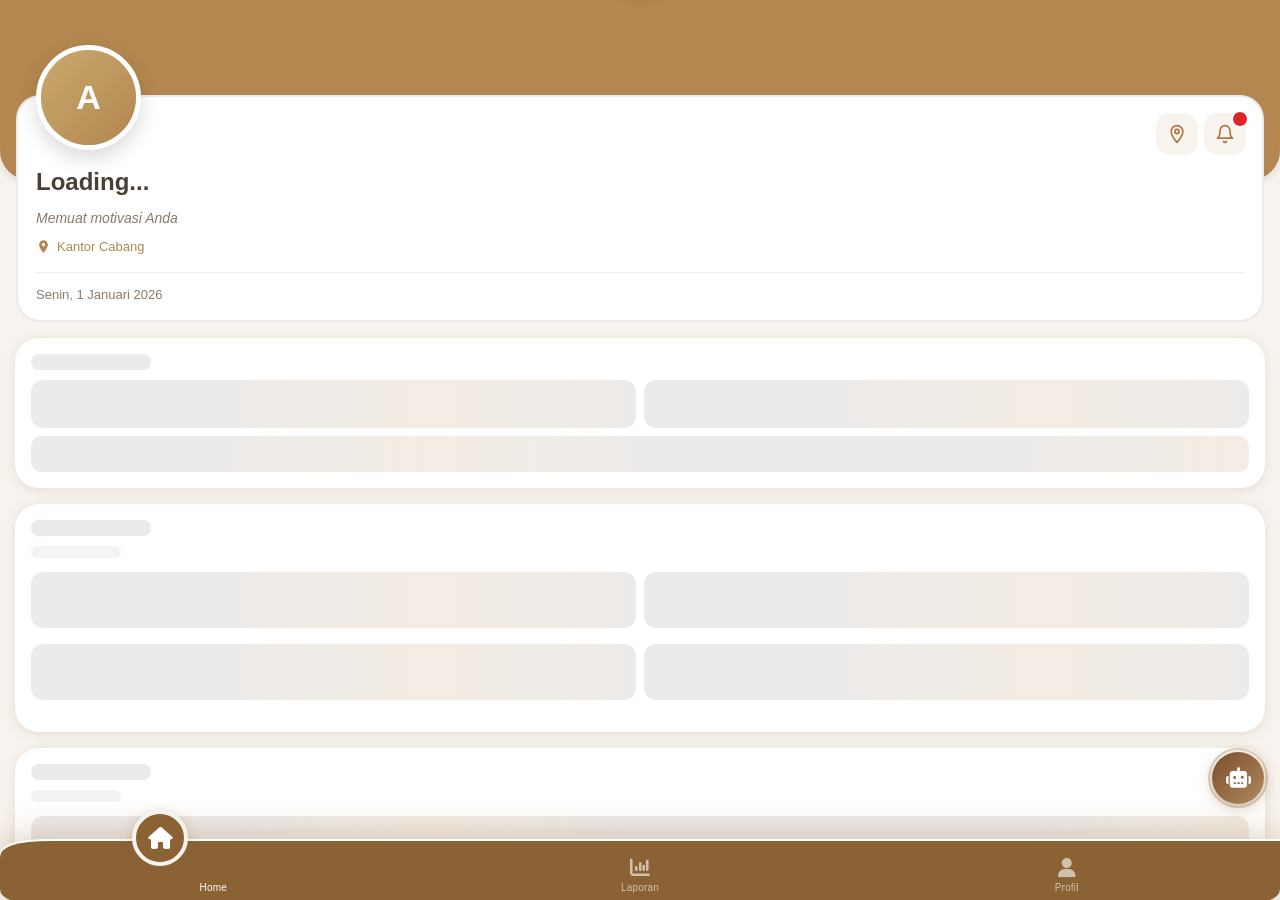
==== commit 0b70af0e: "Add files via upload" ====
--- a/index.html
+++ b/index.html
@@ -2444,9 +2444,6 @@
   </div>
 
 </div>
-<div id="devConsoleMount"></div>
-<script src="devconsole.js"></script>
-
 <script type="module" src="index.js"></script>
 <script type="module" src="home.js"></script>
 <script type="module" src="input.js"></script>
@@ -2471,13 +2468,6 @@
 <script src="https://cdn.jsdelivr.net/npm/jspdf@2.5.1/dist/jspdf.umd.min.js"></script>
 <script src="https://maps.googleapis.com/maps/api/js?key=AIzaSyAqRO5D9ttXiGhxyYv1h8QQHxpoXLNO-AQ&libraries=places,marker,routes,geometry"></script>
 
-<script>
-  if ("serviceWorker" in navigator) {
-    window.addEventListener("load", () => {
-      navigator.serviceWorker.register("/service-worker.js").catch(() => {});
-    });
-  }
-</script>
 </head>
 
 </body>
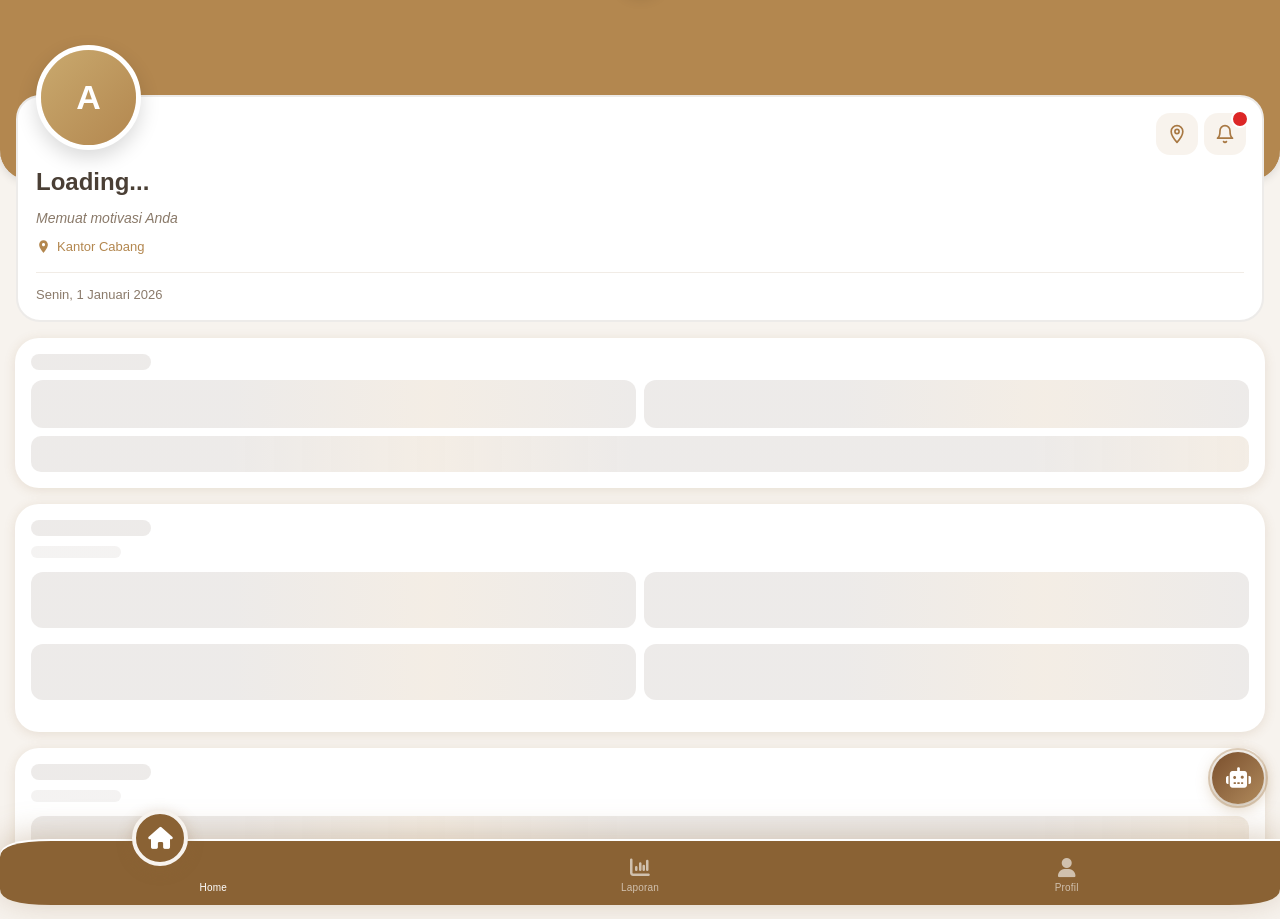
==== commit df17c371: "Add files via upload" ====
--- a/index.html
+++ b/index.html
@@ -2444,6 +2444,9 @@
   </div>
 
 </div>
+<div id="devConsoleMount"></div>
+<script src="devconsole.js"></script>
+
 <script type="module" src="index.js"></script>
 <script type="module" src="home.js"></script>
 <script type="module" src="input.js"></script>
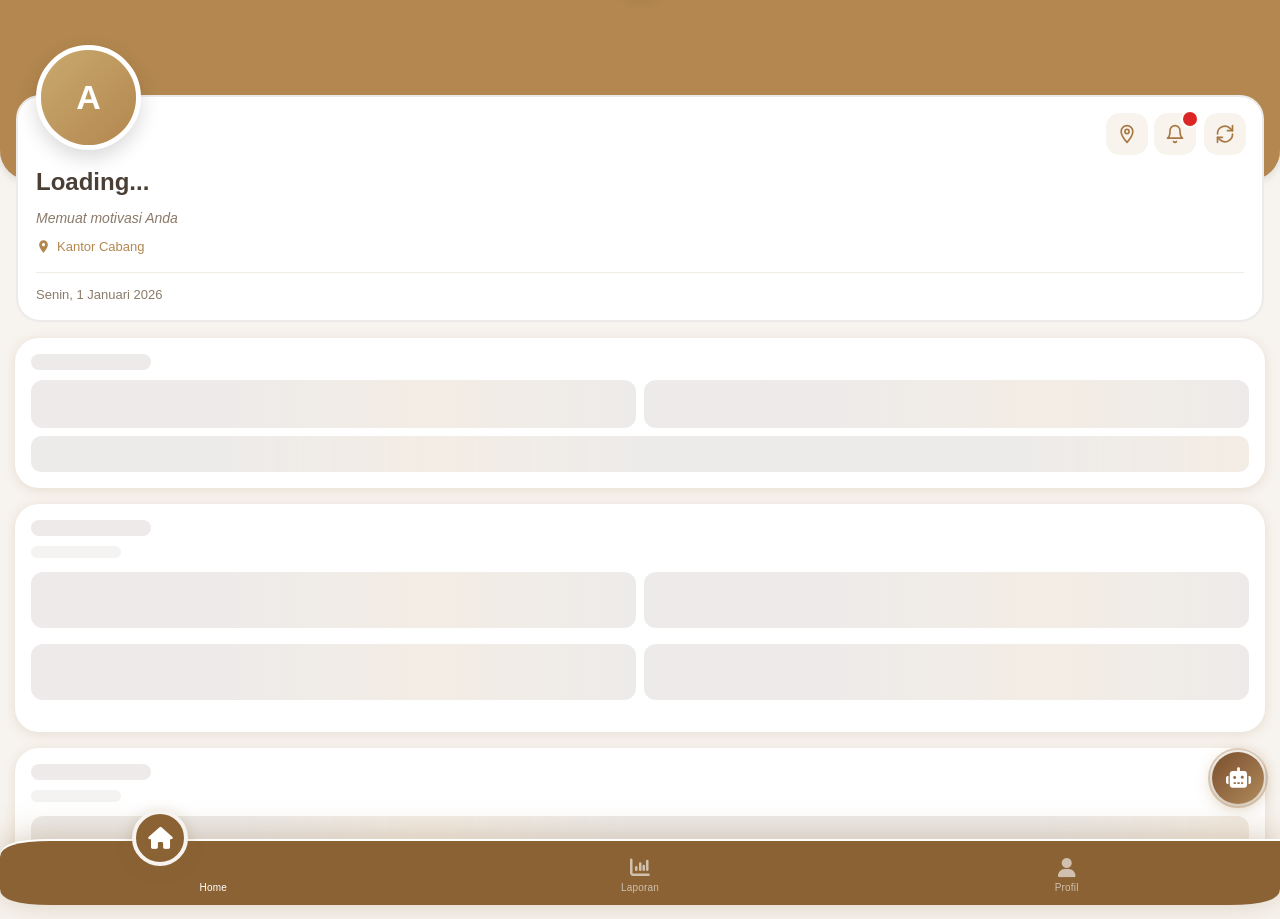
==== commit af6206a4: "Add files via upload" ====
--- a/index.html
+++ b/index.html
@@ -37,6 +37,7 @@
 <link rel="stylesheet" href="slip.css">
 <link rel="stylesheet" href="chat.css">
 <link rel="stylesheet" href="rollingcustomer.css">
+<link rel="stylesheet" href="cleaner.css">
 <link rel="stylesheet" href="peraturan.css">
 <link rel="stylesheet" href="map.css">
 <link rel="stylesheet" href="root.css">
@@ -84,6 +85,14 @@
             <!-- Badge jumlah notif -->
             <span class="notif-badge" id="homeNotifBadge"></span>
           </button>
+          <button id="homeReloadCustomerBtn" class="home-reload-btn">
+            <svg viewBox="0 0 24 24" fill="none" stroke="currentColor" stroke-width="2" stroke-linecap="round" stroke-linejoin="round">
+              <path d="M21 2v6h-6"></path>
+              <path d="M3 12a9 9 0 0 1 15.5-6.5L21 8"></path>
+              <path d="M3 22v-6h6"></path>
+              <path d="M21 12a9 9 0 0 1-15.5 6.5L3 16"></path>
+            </svg>
+          </button>       
           <!-- AVATAR -->
           <div class="avatar" id="homeAvatar">
             <div class="avatar-inisial">
@@ -490,6 +499,9 @@
             <button class="btn-map-hari" id="btnMapHari" title="Lihat di Peta">
               <i class="fa-solid fa-map-location-dot"></i>
             </button>
+            <button class="btn-reload-hari" id="btnReloadCustomer" title="Reload Customer">
+              <i class="fa-solid fa-rotate-right"></i>
+            </button>
           </div>
         </div>
         <!-- TOTAL -->
@@ -562,21 +574,6 @@
         <div class="popup-title">
           Input Customer
         </div>
-        <!-- PERINGATAN -->
-        <div style="
-          background:#fdecea;
-          border:1.5px solid #dc2626;
-          border-radius:12px;
-          padding:12px 14px;
-          margin-bottom:14px;
-          font-size:13px;
-          font-weight:700;
-          color:#b91c1c;
-          line-height:1.5;
-        ">
-          <i class="fa-solid fa-triangle-exclamation" style="margin-right:6px;"></i>
-          PERHATIAN: Dilarang keras menginput customer pindahan dari marketing lain sebagai customer baru. Wajib hubungi admin untuk proses pemindahan customer.
-        </div>
         <!-- NAMA -->
         <div class="popup-group">
           <label>
@@ -594,9 +591,6 @@
   <div class="view" id="view-analisis">
     <div class="analisis-page">
       <div class="analisis-header">
-        <button class="analisis-back-btn" onclick="window.showView('home','back')">
-          <i class="fa-solid fa-arrow-left"></i>
-        </button>
         <button class="analisis-info-btn" id="analisisInfoBtn">
           <i class="fa-solid fa-circle-info"></i>
         </button>
@@ -662,20 +656,14 @@
         </div>
         <div id="accordionContainer"></div>
       </div>
-      <div class="analisis-search-floating">
-        <input type="text" id="customerSearch" placeholder="Cari customer...">
-        <button class="analisis-hapus-btn" id="btnHapusBadge" onclick="hapusBadgeTrikotomi()">
-          <svg xmlns="http://www.w3.org/2000/svg" width="18" height="18" viewBox="0 0 24 24" fill="none" stroke="currentColor" stroke-width="2.5" stroke-linecap="round" stroke-linejoin="round">
-            <line x1="18" y1="6" x2="6" y2="18"></line>
-            <line x1="6" y1="6" x2="18" y2="18"></line>
-          </svg>
-        </button>
-        <button class="analisis-aktifkan-btn" id="btnAktifkanBadge" onclick="aktifkanBadgeTrikotomi()">
-          <svg xmlns="http://www.w3.org/2000/svg" width="20" height="20" viewBox="0 0 24 24" fill="none" stroke="currentColor" stroke-width="2.5" stroke-linecap="round" stroke-linejoin="round">
-            <polyline points="20 6 9 17 4 12"></polyline>
-          </svg>
-        </button>
-      </div>
+    </div>
+    <div class="analisis-search-floating">
+      <input type="text" id="customerSearch" placeholder="Cari customer...">
+      <button class="analisis-aktifkan-btn" id="btnAktifkanBadge" onclick="aktifkanBadgeTrikotomi()">
+        <svg xmlns="http://www.w3.org/2000/svg" width="20" height="20" viewBox="0 0 24 24" fill="none" stroke="currentColor" stroke-width="2.5" stroke-linecap="round" stroke-linejoin="round">
+          <polyline points="20 6 9 17 4 12"></polyline>
+        </svg>
+      </button>
     </div>
   </div>
   
@@ -906,7 +894,56 @@
             <i class="fa-solid fa-chevron-right profil-menu-arrow"></i>
           </div>
         </div>
-        
+  
+        <!-- STORAGE -->
+        <div class="profil-section-label">Penyimpanan Lokal</div>
+        <div class="profil-card">
+
+          <!-- PEMAKAIAN -->
+          <div class="profil-storage-item">
+            <div class="profil-storage-top">
+              <div class="profil-storage-label">
+                <i class="fa-solid fa-database"></i>
+                Pemakaian Memory
+              </div>
+              <div class="profil-storage-value" id="storagePemakaian">Memuat...</div>
+            </div>
+            <div class="profil-storage-bar-wrap">
+              <div class="profil-storage-bar-fill" id="storageBarFill"></div>
+            </div>
+          </div>
+
+          <div class="profil-card-sep"></div>
+
+         <!-- KUOTA -->
+          <div class="profil-card-item">
+            <div class="profil-card-icon green">
+              <i class="fa-solid fa-hard-drive"></i>
+            </div>
+            <div class="profil-card-info">
+              <div class="profil-card-label">Kuota Tersisa</div>
+              <div class="profil-card-value" id="storageKuota">-</div>
+            </div>
+          </div>
+
+          <div class="profil-card-sep"></div>
+
+          <!-- BERSIHKAN -->
+          <div class="profil-card-item">
+            <div class="profil-card-icon orange">
+              <i class="fa-solid fa-broom"></i>
+            </div>
+            <div class="profil-card-info">
+              <div class="profil-card-label">Bersihkan Data Lokal</div>
+              <div class="profil-card-value">Hapus cache IndexedDB</div>
+            </div>
+            <button class="profil-storage-clear-btn" id="btnBersihkanStorage">
+              Bersihkan
+            </button>
+          </div>
+
+        </div>
+  
         <!-- LOGOUT -->
         <button id="btnLogout" class="profil-logout-btn">
           <i class="fa-solid fa-right-from-bracket"></i>
@@ -1911,7 +1948,7 @@
       <!-- TAB -->
       <div class="rolling-tab-bar">
         <button class="rolling-tab active" id="rollingTabAktif" onclick="window.setRollingTab('aktif')">New</button>
-        <button class="rolling-tab" id="rollingTabHistory" onclick="window.setRollingTab('history')">Diserahkan</button>
+        <button class="rolling-tab" id="rollingTabHistory" onclick="window.setRollingTab('history')">Submitted</button>
       </div>
 
       <!-- CUSTOMER LIST -->
@@ -1973,6 +2010,13 @@
         </button>
         <span>Customer Sales</span>
         <div class="customer-sales-header-actions">
+          <button class="customer-sales-icon-btn" id="btnReloadCustomerSales" title="Sync dari server">
+            <svg width="18" height="18" viewBox="0 0 24 24" fill="none" stroke="currentColor" stroke-width="2.2" stroke-linecap="round" stroke-linejoin="round">
+              <path d="M23 4v6h-6"/>
+              <path d="M1 20v-6h6"/>
+              <path d="M3.51 9a9 9 0 0114.36-3.36L23 10M1 14l5.13 4.36A9 9 0 0020.49 15"/>
+            </svg>
+          </button>
           <div class="customer-sales-hari-wrapper" id="customerSalesHariWrapper">
             <button class="customer-sales-icon-btn" id="btnFilterHariSales">
               <svg width="18" height="18" viewBox="0 0 24 24" fill="none" stroke="currentColor" stroke-width="2.2" stroke-linecap="round" stroke-linejoin="round">
@@ -1983,7 +2027,8 @@
               </svg>
             </button>
             <div class="customer-sales-hari-dropdown" id="customerSalesHariDropdown">
-              <div class="customer-sales-hari-item" data-hari="Semua">Semua Hari</div>
+              <div class="customer-sales-hari-item" data-hari="Hari Ini"><strong>Hari Ini</strong></div>
+              <div class="customer-sales-hari-item" data-hari="Semua">Semua</div>
               <div class="customer-sales-hari-item" data-hari="Senin">Senin</div>
               <div class="customer-sales-hari-item" data-hari="Selasa">Selasa</div>
               <div class="customer-sales-hari-item" data-hari="Rabu">Rabu</div>
@@ -1991,6 +2036,24 @@
               <div class="customer-sales-hari-item" data-hari="Jumat">Jumat</div>
               <div class="customer-sales-hari-item" data-hari="Sabtu">Sabtu</div>
               <div class="customer-sales-hari-item" data-hari="Minggu">Minggu</div>
+              <div class="customer-sales-filter-bulan-tahun">
+                <select id="customerSalesFilterBulan" class="customer-sales-filter-select">
+                  <option value="1">Januari</option>
+                  <option value="2">Februari</option>
+                  <option value="3">Maret</option>
+                  <option value="4">April</option>
+                  <option value="5">Mei</option>
+                  <option value="6">Juni</option>
+                  <option value="7">Juli</option>
+                  <option value="8">Agustus</option>
+                  <option value="9">September</option>
+                  <option value="10">Oktober</option>
+                  <option value="11">November</option>
+                  <option value="12">Desember</option>
+                </select>
+                <select id="customerSalesFilterTahun" class="customer-sales-filter-select">
+                </select>
+              </div>
             </div>
           </div>
         </div>
@@ -2470,7 +2533,13 @@
 <script src="https://cdn.jsdelivr.net/npm/html2canvas@1.4.1/dist/html2canvas.min.js"></script>
 <script src="https://cdn.jsdelivr.net/npm/jspdf@2.5.1/dist/jspdf.umd.min.js"></script>
 <script src="https://maps.googleapis.com/maps/api/js?key=AIzaSyAqRO5D9ttXiGhxyYv1h8QQHxpoXLNO-AQ&libraries=places,marker,routes,geometry"></script>
-
+<script>
+  if ("serviceWorker" in navigator) {
+    window.addEventListener("load", () => {
+      navigator.serviceWorker.register("/service-worker.js").catch(() => {});
+    });
+  }
+</script>
 </head>
 
 </body>
--- a/home.css
+++ b/home.css
@@ -77,7 +77,7 @@
 .home-kantor-btn {
   position: absolute;
   top: 16px;
-  right: 112px;
+  right: 162px;
   width: 42px;
   height: 42px;
   border: none;
@@ -284,7 +284,7 @@
 .home-map-btn {
   position: absolute;
   top: 16px;
-  right: 64px;
+  right: 114px;
   width: 42px;
   height: 42px;
   border: none;
@@ -303,11 +303,11 @@
 }
 
 
-/* ── NOTIF BUTTON ── */
+/* ── NOTIF & RELOAD BUTTONS ── */
 .home-notif-btn {
   position: absolute;
   top: 16px;
-  right: 16px;
+  right: 66px;
   width: 42px;
   height: 42px;
   border: none;
@@ -391,6 +391,34 @@
   background: var(--primary, #C9A67B);
   flex-shrink: 0;
   margin-top: 4px;
+}
+
+.home-reload-btn {
+  position: absolute;
+  top: 16px;
+  right: 16px;
+  width: 42px;
+  height: 42px;
+  border: none;
+  border-radius: 14px;
+  background: var(--home-btn-bg);
+  display: flex;
+  align-items: center;
+  justify-content: center;
+  color: var(--home-btn-color);
+  z-index: 10;
+  transition: background 0.3s ease, color 0.3s ease;
+}
+.home-reload-btn svg {
+  width: 20px;
+  height: 20px;
+}
+.home-reload-btn.loading svg {
+  animation: reloadSpin 0.8s linear infinite;
+}
+@keyframes reloadSpin {
+  from { transform: rotate(0deg); }
+  to   { transform: rotate(360deg); }
 }
 
 /* ── MARKETING CARD ── */
--- a/cleaner.css
+++ b/cleaner.css
@@ -0,0 +1,320 @@
+
+#cleanerOverlay {
+  position: fixed;
+  inset: 0;
+  z-index: 9999;
+  display: none;
+  align-items: center;
+  justify-content: center;
+  overflow: hidden;
+}
+#cleanerOverlay.visible {
+  display: flex;
+}
+
+.cl-bg {
+  position: absolute;
+  inset: 0;
+  background: radial-gradient(ellipse 80% 60% at 50% 40%, #f8e9d2 0%, #e8d5b7 55%, #c9a96e 100%);
+}
+.cl-bg::before {
+  content: '';
+  position: absolute;
+  inset: 0;
+  background-image:
+    radial-gradient(1px 1px at 20% 30%, rgba(179,135,79,.6) 0%, transparent 100%),
+    radial-gradient(1px 1px at 80% 20%, rgba(179,135,79,.4) 0%, transparent 100%),
+    radial-gradient(1.5px 1.5px at 60% 70%, rgba(179,135,79,.5) 0%, transparent 100%),
+    radial-gradient(1px 1px at 10% 80%, rgba(179,135,79,.3) 0%, transparent 100%),
+    radial-gradient(1px 1px at 90% 60%, rgba(179,135,79,.4) 0%, transparent 100%),
+    radial-gradient(1px 1px at 40% 10%, rgba(179,135,79,.5) 0%, transparent 100%),
+    radial-gradient(1px 1px at 70% 90%, rgba(179,135,79,.3) 0%, transparent 100%);
+  animation: starsTwinkle 4s ease-in-out infinite alternate;
+}
+@keyframes starsTwinkle {
+  0%   { opacity: .5; }
+  100% { opacity: 1; }
+}
+
+.cl-nebula {
+  position: absolute;
+  border-radius: 50%;
+  filter: blur(60px);
+  pointer-events: none;
+}
+.cl-nebula-1 {
+  width: 300px; height: 300px;
+  background: radial-gradient(circle, rgba(179,135,79,.35) 0%, transparent 70%);
+  top: -60px; left: -60px;
+  animation: nebulaFloat1 8s ease-in-out infinite alternate;
+}
+.cl-nebula-2 {
+  width: 250px; height: 250px;
+  background: radial-gradient(circle, rgba(200,160,100,.25) 0%, transparent 70%);
+  bottom: -40px; right: -40px;
+  animation: nebulaFloat2 10s ease-in-out infinite alternate;
+}
+.cl-nebula-3 {
+  width: 200px; height: 200px;
+  background: radial-gradient(circle, rgba(160,120,60,.2) 0%, transparent 70%);
+  top: 50%; left: 10%;
+  animation: nebulaFloat3 7s ease-in-out infinite alternate;
+}
+@keyframes nebulaFloat1 {
+  0%   { transform: translate(0,0) scale(1); }
+  100% { transform: translate(30px,20px) scale(1.2); }
+}
+@keyframes nebulaFloat2 {
+  0%   { transform: translate(0,0) scale(1); }
+  100% { transform: translate(-20px,-30px) scale(1.15); }
+}
+@keyframes nebulaFloat3 {
+  0%   { transform: translate(0,0) scale(1); }
+  100% { transform: translate(40px,-20px) scale(1.1); }
+}
+
+.cl-content {
+  position: relative;
+  z-index: 1;
+  display: flex;
+  flex-direction: column;
+  align-items: center;
+  gap: 0;
+  padding: 40px 20px;
+  width: 100%;
+  max-width: 360px;
+}
+
+.cl-orbital {
+  position: relative;
+  width: 220px;
+  height: 220px;
+  margin-bottom: 8px;
+}
+
+.cl-pulse-ring {
+  position: absolute;
+  inset: -20px;
+  border-radius: 50%;
+  border: 2px solid rgba(179,135,79,.3);
+  animation: pulseRing 2s ease-out infinite;
+}
+.cl-pulse-ring:nth-child(2) { animation-delay: .7s; }
+.cl-pulse-ring:nth-child(3) { animation-delay: 1.4s; }
+@keyframes pulseRing {
+  0%   { transform: scale(.8); opacity: .8; }
+  100% { transform: scale(1.3); opacity: 0; }
+}
+
+.cl-svg {
+  position: absolute;
+  inset: 0;
+  width: 100%;
+  height: 100%;
+  transform: rotate(-90deg);
+  filter: drop-shadow(0 0 12px #b3874f);
+}
+.cl-track {
+  fill: none;
+  stroke: rgba(179,135,79,.12);
+  stroke-width: 8;
+}
+.cl-fill {
+  fill: none;
+  stroke-width: 8;
+  stroke-linecap: round;
+  stroke-dasharray: 565.5;
+  stroke-dashoffset: 565.5;
+  transition: stroke-dashoffset .08s linear;
+  stroke: #b3874f;
+}
+.cl-center {
+  position: absolute;
+  inset: 24px;
+  border-radius: 50%;
+  background: radial-gradient(circle at 35% 35%, #f5e6cc, #e8d5b7);
+  border: 1px solid rgba(179,135,79,.2);
+  display: flex;
+  flex-direction: column;
+  align-items: center;
+  justify-content: center;
+  gap: 4px;
+  box-shadow:
+    inset 0 0 40px rgba(179,135,79,.3),
+    0 0 40px rgba(179,135,79,.2);
+}
+.cl-icon {
+  font-size: 42px;
+  filter: drop-shadow(0 0 12px #b3874f);
+  transition: transform .3s ease;
+  display: block;
+}
+.cl-icon.sweeping {
+  animation: sweepAnim .35s ease-in-out infinite alternate;
+}
+@keyframes sweepAnim {
+  0%   { transform: rotate(-15deg) scale(1); }
+  100% { transform: rotate(15deg) scale(1.1); }
+}
+
+.cl-pct {
+  font-size: 13px;
+  font-weight: 700;
+  color: rgba(120,80,40,.7);
+  letter-spacing: 1px;
+}
+.cl-orbit-dot {
+  position: absolute;
+  width: 10px;
+  height: 10px;
+  border-radius: 50%;
+  background: #b3874f;
+  box-shadow: 0 0 12px #b3874f, 0 0 24px #b3874f;
+  top: 50%;
+  left: 50%;
+  margin: -5px;
+  transform-origin: 0 0;
+  animation: orbitDot 2s linear infinite;
+}
+.cl-orbit-dot-2 {
+  width: 6px; height: 6px;
+  background: #8b6914;
+  box-shadow: 0 0 8px #8b6914;
+  margin: -3px;
+  animation: orbitDot 3.2s linear infinite reverse;
+  animation-delay: -1s;
+}
+
+@keyframes orbitDot {
+  0%   { transform: rotate(0deg)   translateX(107px); }
+  100% { transform: rotate(360deg) translateX(107px); }
+}
+
+.cl-particles {
+  position: absolute;
+  inset: 0;
+  pointer-events: none;
+  overflow: visible;
+}
+.cl-p {
+  position: absolute;
+  border-radius: 50%;
+  animation: pFly var(--d) var(--e) forwards;
+  left: 50%; top: 50%;
+}
+@keyframes pFly {
+  0%   { transform: translate(-50%,-50%) scale(1);   opacity: 1; }
+  100% { transform: translate(calc(-50% + var(--tx)), calc(-50% + var(--ty))) scale(0); opacity: 0; }
+}
+
+.cl-counter-wrap {
+  display: flex;
+  flex-direction: column;
+  align-items: center;
+  margin-top: 16px;
+  gap: 2px;
+}
+.cl-counter-label {
+  font-size: 11px;
+  font-weight: 600;
+  letter-spacing: 3px;
+  text-transform: uppercase;
+  color: rgba(139,105,20,.5);
+}
+.cl-counter {
+  font-size: 72px;
+  font-weight: 900;
+  font-variant-numeric: tabular-nums;
+  line-height: 1;
+  background: linear-gradient(135deg, #c9a96e, #b3874f, #8b6914);
+  -webkit-background-clip: text;
+  -webkit-text-fill-color: transparent;
+  background-clip: text;
+  filter: drop-shadow(0 0 20px rgba(179,135,79,.6));
+  min-width: 120px;
+  text-align: center;
+  transition: transform .08s ease;
+}
+.cl-counter.bump {
+  transform: scale(1.12);
+}
+
+.cl-label-wrap {
+  margin-top: 14px;
+  text-align: center;
+  display: flex;
+  flex-direction: column;
+  gap: 6px;
+}
+.cl-label {
+  font-size: 17px;
+  font-weight: 700;
+  color: #5c3d1e;
+  text-shadow: 0 0 20px rgba(179,135,79,.8);
+  transition: opacity .3s ease;
+}
+.cl-sublabel {
+  font-size: 12px;
+  color: rgba(120,80,40,.5);
+  letter-spacing: .5px;
+}
+
+.cl-steps {
+  display: flex;
+  gap: 8px;
+  margin-top: 20px;
+}
+.cl-step {
+  width: 32px;
+  height: 4px;
+  border-radius: 2px;
+  background: rgba(179,135,79,.2);
+  transition: background .4s ease, box-shadow .4s ease;
+}
+.cl-step.active {
+  background: linear-gradient(90deg, #c9a96e, #8b6914);
+  box-shadow: 0 0 8px #b3874f;
+}
+.cl-step.done {
+  background: rgba(179,135,79,.5);
+}
+.cl-done {
+  margin-top: 28px;
+  padding: 15px 52px;
+  border-radius: 999px;
+  background: linear-gradient(135deg, #c9a96e, #b3874f, #8b6914);
+  background-size: 200% 200%;
+  animation: gradShift 3s ease infinite, doneIn .5s cubic-bezier(.34,1.5,.64,1) forwards;
+  color: #fff;
+  font-size: 16px;
+  font-weight: 800;
+  border: none;
+  cursor: pointer;
+  box-shadow:
+    0 4px 32px rgba(179,135,79,.6),
+    0 0 0 1px rgba(201,169,110,.3);
+  letter-spacing: .5px;
+  display: none;
+}
+@keyframes gradShift {
+  0%,100% { background-position: 0% 50%; }
+  50%      { background-position: 100% 50%; }
+}
+@keyframes doneIn {
+  0%   { transform: scale(0.6) translateY(20px); opacity: 0; }
+  100% { transform: scale(1)   translateY(0);    opacity: 1; }
+}
+.cl-done:active { transform: scale(.96); }
+
+.cl-scanline {
+  position: absolute;
+  inset: 0;
+  background: repeating-linear-gradient(
+    0deg,
+    transparent,
+    transparent 2px,
+    rgba(179,135,79,.015) 2px,
+    rgba(179,135,79,.015) 4px
+  );
+  pointer-events: none;
+}
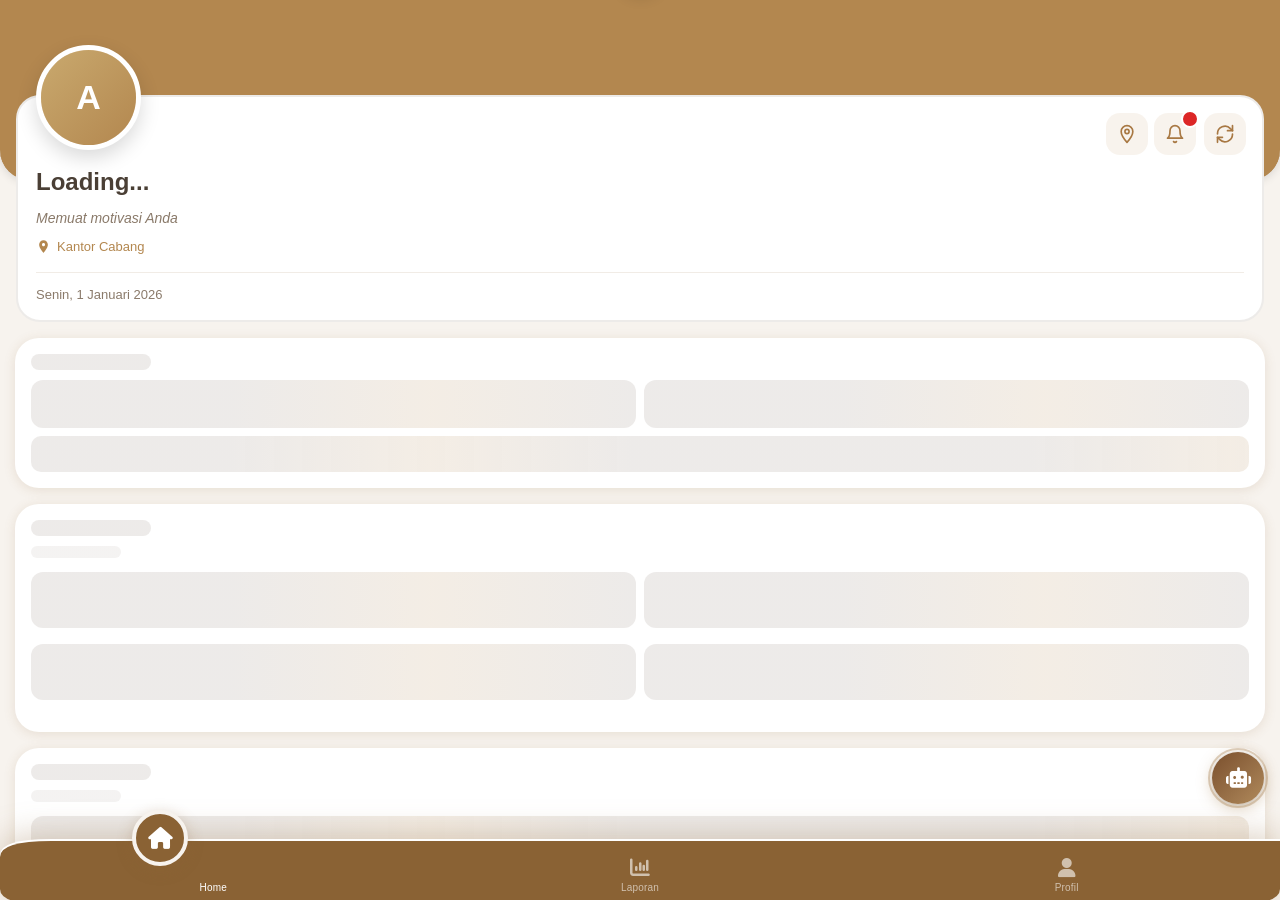
==== commit eeb4830e: "Add files via upload" ====
--- a/index.html
+++ b/index.html
@@ -2507,8 +2507,6 @@
   </div>
 
 </div>
-<div id="devConsoleMount"></div>
-<script src="devconsole.js"></script>
 
 <script type="module" src="index.js"></script>
 <script type="module" src="home.js"></script>
